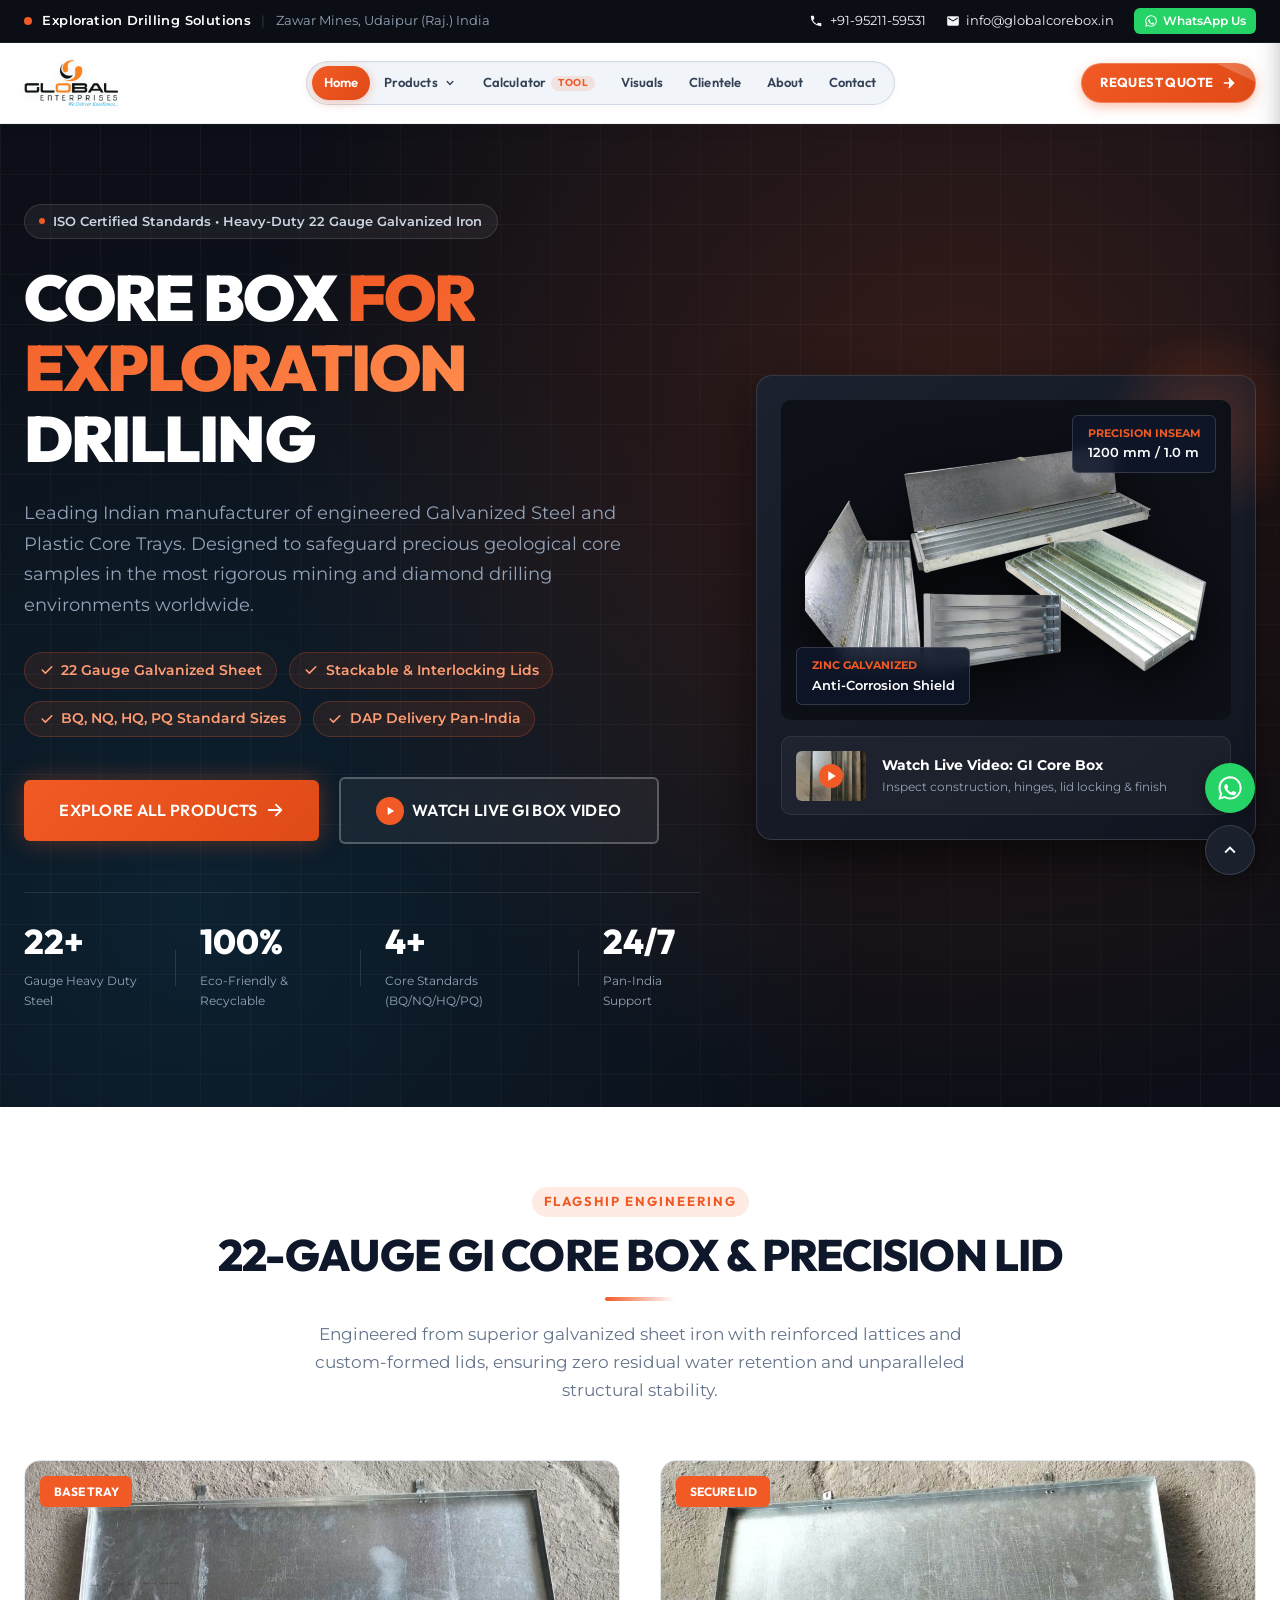
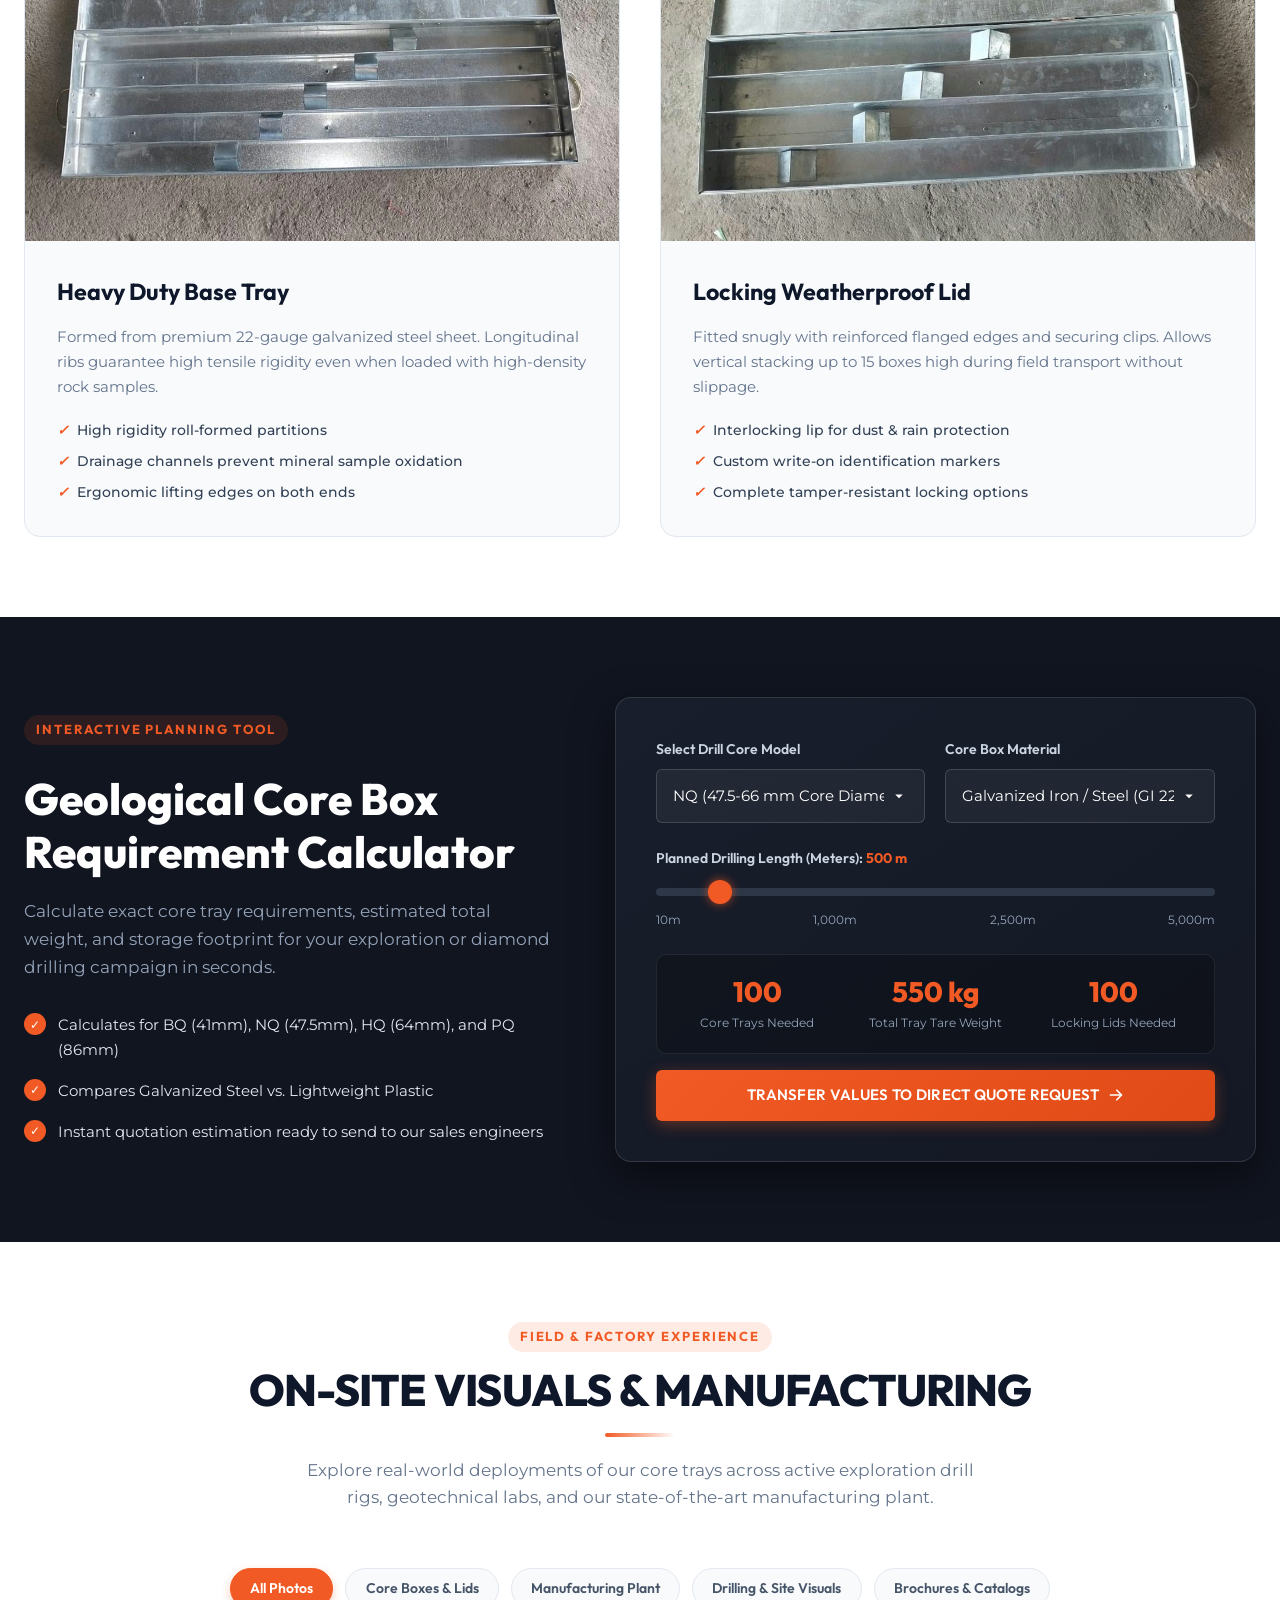
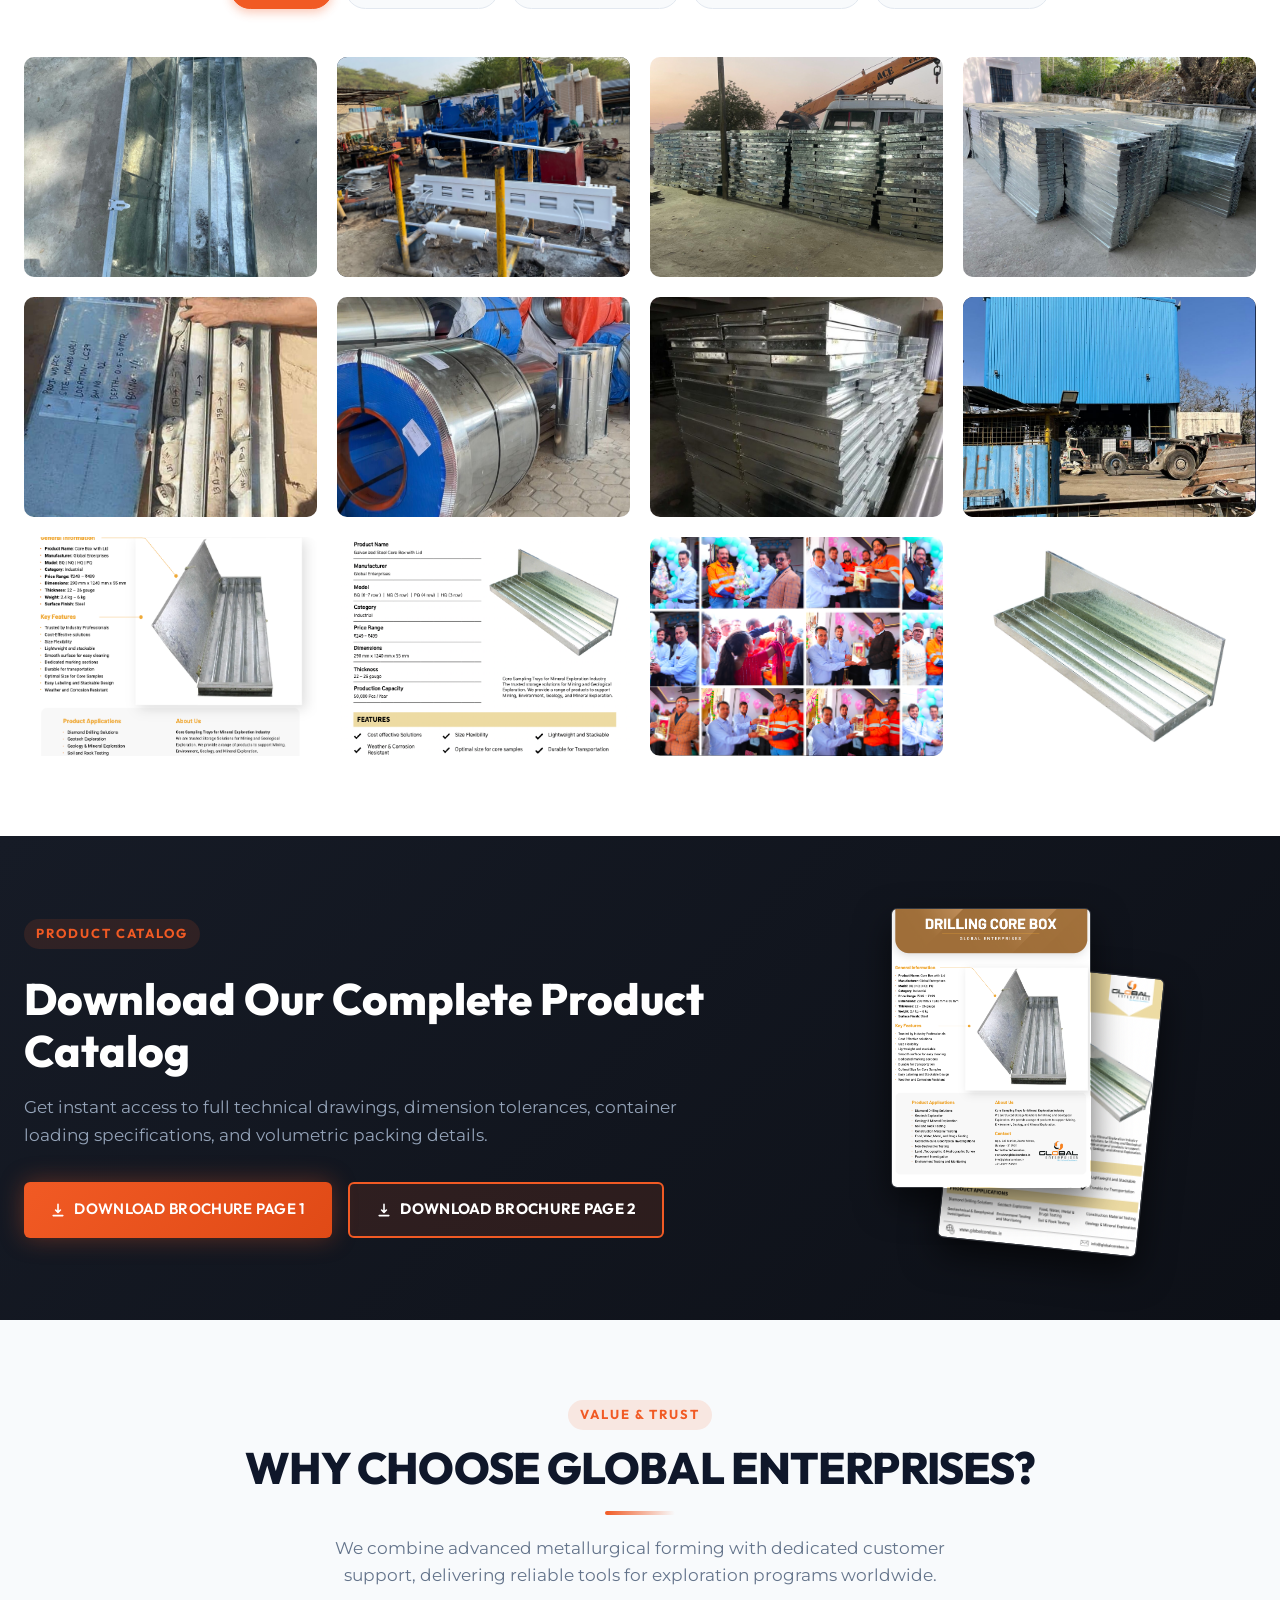
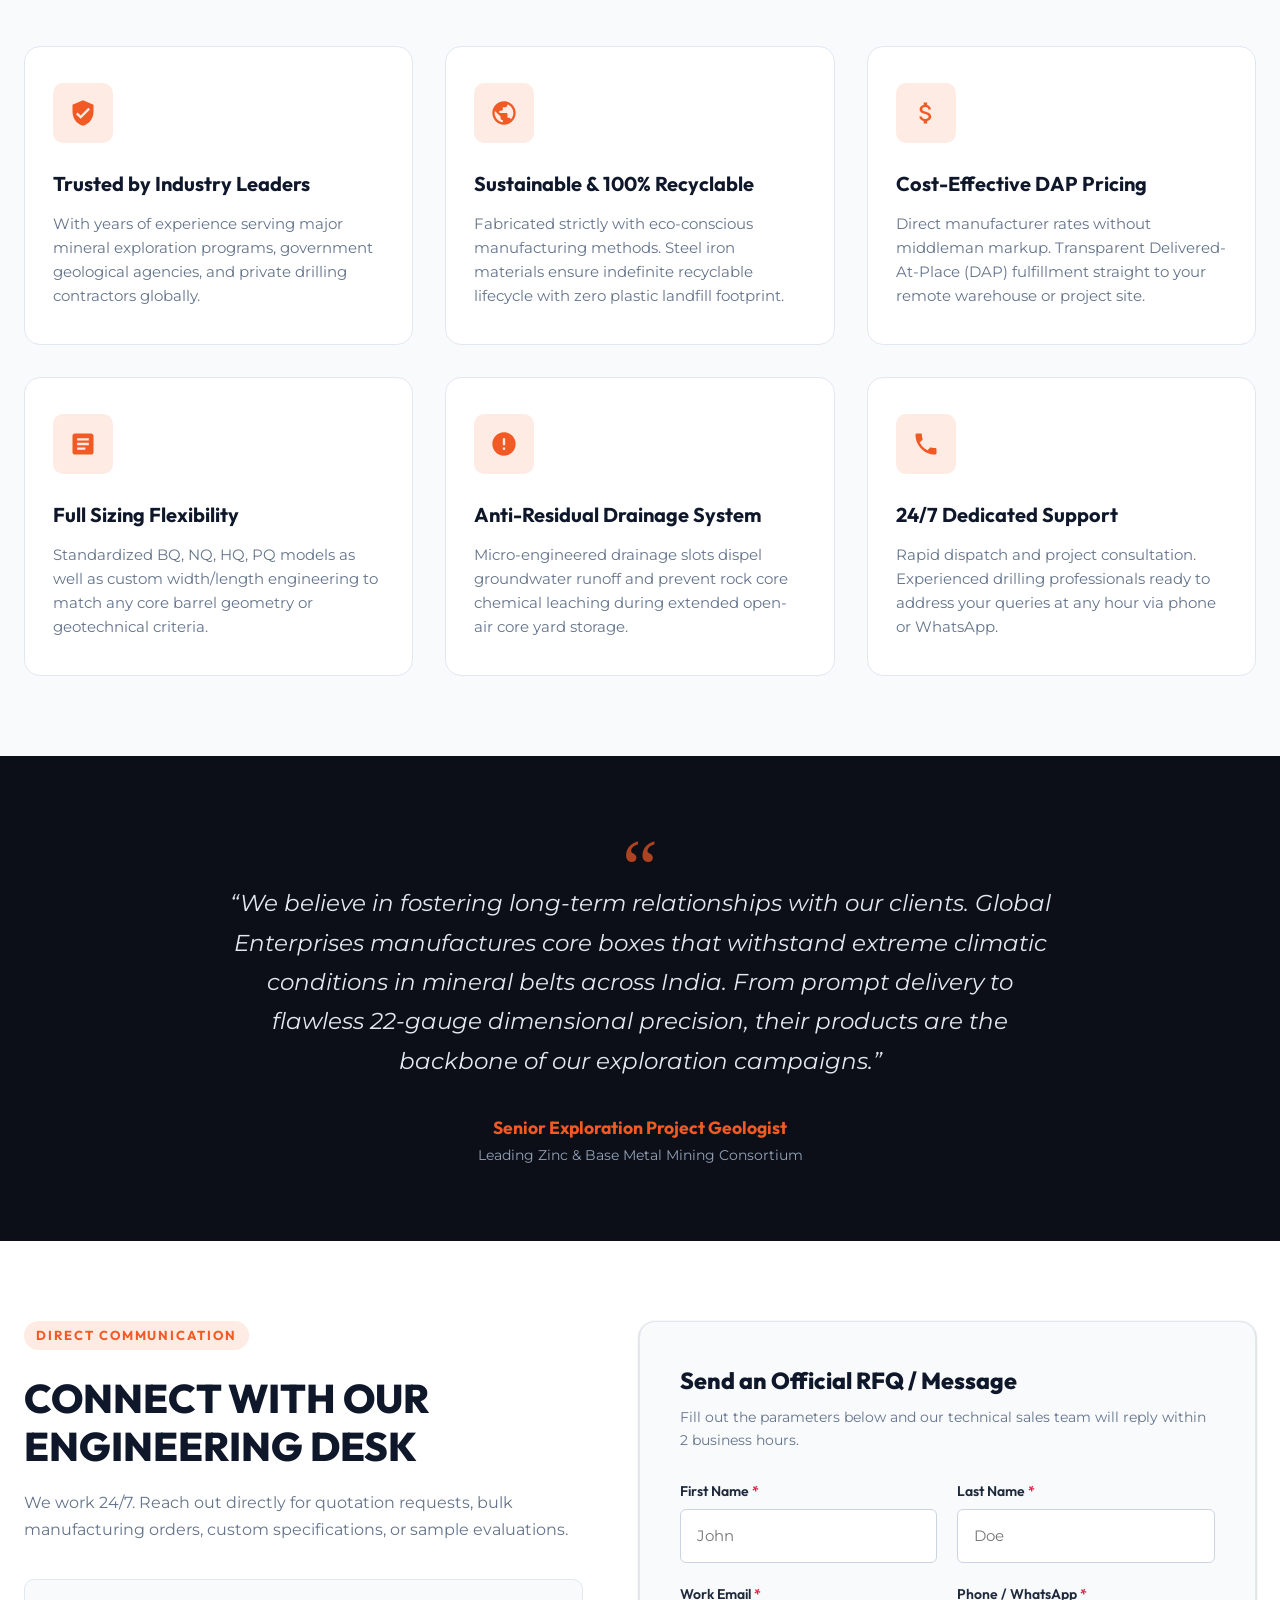
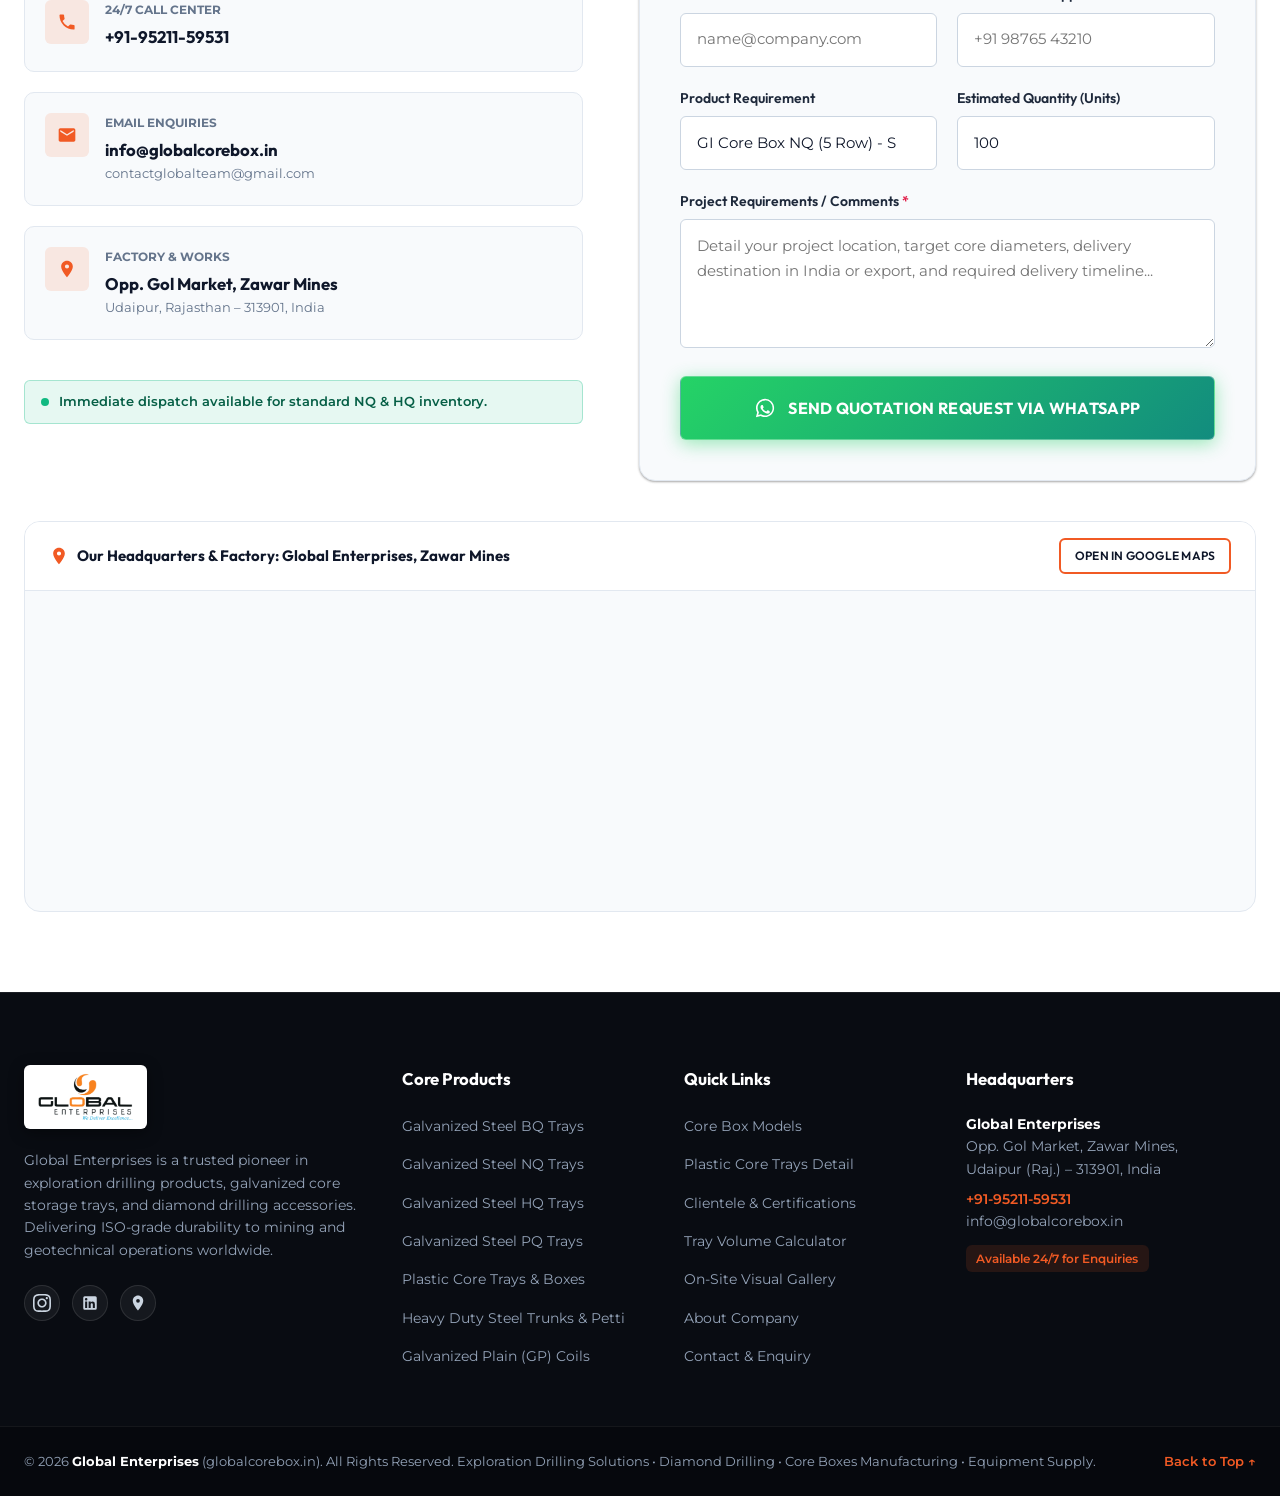
==== index.html @ 6cd2e52c "Fix bug of google map" ====
<!DOCTYPE html>
<html lang="en" class="scroll-smooth">

<head>
  <meta charset="UTF-8">
  <meta name="viewport" content="width=device-width, initial-scale=1.0">
  <title>Global Enterprises | Leading Core Box Manufacturing Company & Exploration Drilling Solutions</title>

  <!-- SEO & Open Graph Meta Tags -->
  <meta name="description"
    content="Global Enterprises is a leading manufacturer of premium Galvanized Steel (GI) and Plastic Core Boxes, Sampling Core Trays, Diamond Drilling Accessories, PEB Structures, and Mining Equipment in India.">
  <meta name="keywords"
    content="core box manufacturer, GI core box, galvanized core trays, BQ NQ HQ PQ core boxes, diamond drilling exploration, mining core storage, Zawar Mines Udaipur">
  <meta name="author" content="Global Enterprises">
  <meta name="robots" content="index, follow, max-image-preview:large">
  <link rel="canonical" href="https://globalcorebox.in/">

  <!-- Open Graph / Social Media -->
  <meta property="og:locale" content="en_US">
  <meta property="og:type" content="website">
  <meta property="og:title" content="Global Enterprises - Leading Core Box Manufacturer & Exploration Solutions">
  <meta property="og:description"
    content="High-durability Galvanized Steel & Plastic Core Trays for Geological Core Sample Storage (BQ, NQ, HQ, PQ). Delivered At Place across India.">
  <meta property="og:url" content="https://globalcorebox.in/">
  <meta property="og:site_name" content="Global Enterprises">
  <meta property="og:image" content="https://globalcorebox.in/assets/images/og-social-preview.jpg">
  <meta property="og:image:secure_url" content="https://globalcorebox.in/assets/images/og-social-preview.jpg">
  <meta property="og:image:type" content="image/jpeg">
  <meta property="og:image:width" content="1200">
  <meta property="og:image:height" content="675">
  <meta property="og:image:alt" content="Global Enterprises - Heavy-Duty Galvanized Steel & Plastic Core Trays">

  <!-- Twitter Card -->
  <meta name="twitter:card" content="summary_large_image">
  <meta name="twitter:title" content="Global Enterprises | Exploration Drilling Solutions">
  <meta name="twitter:description"
    content="Leading Core Box Manufacturing Company. 22 Gauge GI Core Boxes, stackable, durable & 100% recyclable.">
  <meta name="twitter:image" content="https://globalcorebox.in/assets/images/og-social-preview.jpg">

  <!-- Schema.org JSON-LD -->
  <script type="application/ld+json">
  {
    "@context": "https://schema.org",
    "@type": "Organization",
    "name": "Global Enterprises",
    "alternateName": "globalcorebox.in",
    "url": "https://globalcorebox.in/",
    "telephone": "+919521159531",
    "email": "info@globalcorebox.in",
    "address": {
      "@type": "PostalAddress",
      "streetAddress": "Opp. Gol Market, Zawar Mines",
      "addressLocality": "Udaipur",
      "addressRegion": "Rajasthan",
      "postalCode": "313901",
      "addressCountry": "IN"
    },
    "description": "Leading manufacturer of Galvanized Steel and Plastic Core Boxes, sampling trays, and exploration drilling accessories.",
    "sameAs": [
      "https://g.page/r/CfWULJjdffSUEAE/review",
      "https://www.instagram.com/globalcorebox/",
      "https://www.linkedin.com/company/globalcorebox/"
    ]
  }
  </script>

  <!-- Google Fonts -->
  <link rel="preconnect" href="https://fonts.googleapis.com">
  <link rel="preconnect" href="https://fonts.gstatic.com" crossorigin>
  <link
    href="https://fonts.googleapis.com/css2?family=Montserrat:wght@400;500;600;700;800;900&family=Outfit:wght@400;500;600;700;800&display=swap"
    rel="stylesheet">

  <!-- Custom Stylesheet -->
  <link rel="stylesheet" href="style.css?v=3.6">

  <link rel="icon" type="image/png" href="assets/images/cropped-cropped-12-152x76.png">
</head>

<body>

  <!-- Top Announcement Bar -->
  <div class="top-bar" id="topBar">
    <div class="container top-bar-inner">
      <div class="top-bar-left">
        <span class="badge-pulse"></span>
        <span class="top-bar-tag">Exploration Drilling Solutions</span>
        <span class="top-bar-divider">|</span>
        <span class="top-bar-text"><i class="icon-location"></i> Zawar Mines, Udaipur (Raj.) India</span>
      </div>
      <div class="top-bar-right">
        <a href="tel:+919521159531" class="top-bar-link" aria-label="Call Phone Number">
          <svg class="svg-icon" viewBox="0 0 24 24" width="14" height="14" fill="currentColor">
            <path
              d="M6.62 10.79a15.05 15.05 0 006.59 6.59l2.2-2.2a1 1 0 011.02-.24 11.72 11.72 0 003.68.59 1 1 0 011 1V20a1 1 0 01-1 1A17 17 0 013 4a1 1 0 011-1h3.5a1 1 0 011 1 11.72 11.72 0 00.59 3.68 1 1 0 01-.24 1.02l-2.23 2.09z" />
          </svg>
          +91-95211-59531
        </a>
        <a href="mailto:info@globalcorebox.in" class="top-bar-link" aria-label="Send Email">
          <svg class="svg-icon" viewBox="0 0 24 24" width="14" height="14" fill="currentColor">
            <path
              d="M20 4H4c-1.1 0-2 .9-2 2v12c0 1.1.9 2 2 2h16c1.1 0 2-.9 2-2V6c0-1.1-.9-2-2-2zm0 4l-8 5-8-5V6l8 5 8-5v2z" />
          </svg>
          info@globalcorebox.in
        </a>
        <a href="https://wa.me/919521159531?text=Hello%20Global%20Enterprises,%20I%20would%20like%20to%20inquire%20about%20your%20Core%20Boxes."
          target="_blank" rel="noopener noreferrer" class="top-bar-whatsapp">
          <svg class="svg-icon" viewBox="0 0 24 24" width="14" height="14" fill="currentColor">
            <path
              d="M12.04 2c-5.46 0-9.91 4.45-9.91 9.91 0 1.75.46 3.45 1.32 4.95L2.05 22l5.25-1.38c1.45.79 3.08 1.21 4.74 1.21 5.46 0 9.91-4.45 9.91-9.91 0-2.65-1.03-5.14-2.9-7.01A9.82 9.82 0 0012.04 2m.01 1.67c2.2 0 4.26.86 5.82 2.42a8.23 8.23 0 012.41 5.83c0 4.54-3.7 8.24-8.24 8.24-1.42 0-2.82-.37-4.06-1.07l-.29-.17-3.11.82.83-3.03-.19-.3a8.19 8.19 0 01-1.26-4.48c0-4.54 3.7-8.24 8.24-8.24m4.52 11.66c-.25-.12-1.47-.72-1.7-.81-.23-.08-.39-.12-.56.12-.17.25-.64.81-.79.97-.14.17-.29.19-.54.07-.25-.12-1.05-.39-2-1.23-.74-.66-1.24-1.47-1.39-1.72-.14-.25-.02-.38.11-.5.11-.11.25-.29.37-.43.12-.14.17-.25.25-.41.08-.17.04-.31-.02-.43-.06-.12-.56-1.35-.77-1.85-.2-.49-.41-.42-.56-.43h-.48c-.17 0-.44.06-.67.31-.23.25-.88.86-.88 2.1s.9 2.44 1.02 2.6c.12.17 1.77 2.7 4.29 3.79.6.26 1.07.41 1.44.53.6.19 1.15.16 1.58.1.48-.07 1.47-.6 1.68-1.18.21-.58.21-1.07.14-1.18-.06-.12-.23-.19-.48-.31z" />
          </svg>
          WhatsApp Us
        </a>
      </div>
    </div>
  </div>

  <!-- Primary Header & Navigation -->
  <header class="main-header" id="mainHeader">
    <div class="container header-container">
      <a href="#hero" class="brand-logo" aria-label="Global Enterprises Home">
        <img src="assets/images/cropped-cropped-12-300x151.png" alt="Global Enterprises Logo" class="brand-logo-img">
        <span class="sr-only">Global Enterprises</span>
      </a>

      <!-- Desktop Navigation Menu (Floating Capsule Pill Design) -->
      <nav class="desktop-nav" aria-label="Primary Navigation">
        <ul class="nav-list" role="menubar">
          <li class="nav-item" role="none"><a href="#hero" class="nav-link active" role="menuitem">Home</a></li>
          <li class="nav-item has-dropdown" role="none">
            <a href="gi-core-boxes" class="nav-link dropdown-toggle" role="menuitem" aria-haspopup="true"
              aria-expanded="false">
              <span>Products</span>
              <svg class="dropdown-chevron" viewBox="0 0 20 20" width="14" height="14" fill="currentColor">
                <path fill-rule="evenodd"
                  d="M5.293 7.293a1 1 0 011.414 0L10 10.586l3.293-3.293a1 1 0 111.414 1.414l-4 4a1 1 0 01-1.414 0l-4-4a1 1 0 010-1.414z"
                  clip-rule="evenodd" />
              </svg>
            </a>
            <div class="nav-dropdown-menu" role="menu">
              <div class="dropdown-inner-grid">
                <!-- GI Core Box Item -->
                <a href="gi-core-boxes" class="dropdown-product-card" role="menuitem">
                  <div class="dp-card-img">
                    <img src="assets/images/progi.jpeg" alt="GI Core Box - Industrial Galvanized Steel Core Tray"
                      onerror="this.onerror=null;this.src='assets/images/core-box-22-gauge.jpeg';">
                  </div>
                  <div class="dp-card-content">
                    <span class="dp-tag">Galvanized Steel</span>
                    <h4 class="dp-title">GI Core Box</h4>
                    <p class="dp-desc">Heavy-duty BQ, NQ, HQ, PQ corrugated core trays with superior corrosion
                      protection.</p>
                    <span class="dp-link-text">Explore All GI Models &rarr;</span>
                  </div>
                </a>

                <!-- Plastic Core Tray Item -->
                <a href="plastic-core-boxes" class="dropdown-product-card" role="menuitem">
                  <div class="dp-card-img">
                    <img src="assets/images/proplastic.jpeg" alt="Plastic Core Tray - Exploration Drilling Core Placement">
                  </div>
                  <div class="dp-card-content">
                    <span class="dp-tag tag-polymer">Virgin Plastic</span>
                    <h4 class="dp-title">Plastic Core Tray</h4>
                    <p class="dp-desc">Lightweight UV-stabilized copolymer trays for chemical resistance and easy
                      transport.</p>
                    <span class="dp-link-text">Explore All Plastic Models &rarr;</span>
                  </div>
                </a>

                <!-- Trunks & Industrial Storage Item -->
                <a href="trunks" class="dropdown-product-card" role="menuitem">
                  <div class="dp-card-img">
                    <img src="assets/images/steel-trunk.jpg?v=4.0" alt="Heavy Duty Steel Trunks, Metal Petti &amp; Storage Drums">
                  </div>
                  <div class="dp-card-content">
                    <span class="dp-tag tag-storage">Storage Solutions</span>
                    <h4 class="dp-title">Steel Trunks &amp; Petti</h4>
                    <p class="dp-desc">Industrial heavy-duty steel trunks, traditional metal petti &amp; storage drums / kothi.</p>
                    <span class="dp-link-text">Explore All Storage &rarr;</span>
                  </div>
                </a>
              </div>
            </div>
          </li>

          <li class="nav-item" role="none">
            <a href="#calculator" class="nav-link" role="menuitem">
              <span>Calculator</span>
              <span class="nav-pill-badge">Tool</span>
            </a>
          </li>
          <li class="nav-item" role="none"><a href="#visuals" class="nav-link" role="menuitem">Visuals</a></li>
          <li class="nav-item" role="none"><a href="clientele" class="nav-link" role="menuitem">Clientele</a></li>
          <li class="nav-item" role="none"><a href="#about" class="nav-link" role="menuitem">About</a></li>
          <li class="nav-item" role="none"><a href="#contact" class="nav-link" role="menuitem">Contact</a></li>
        </ul>
      </nav>

      <!-- Action Buttons -->
      <div class="header-actions">
        <a href="#contact" class="header-quote-btn" aria-label="Request a formal quotation">
          <span>Request Quote</span>
          <svg class="btn-arrow" viewBox="0 0 24 24" width="16" height="16" fill="currentColor">
            <path d="M5 12h14M12 5l7 7-7 7" stroke="currentColor" stroke-width="2" stroke-linecap="round"
              stroke-linejoin="round" />
          </svg>
        </a>

        <button class="mobile-toggle" id="mobileToggle" aria-label="Toggle Mobile Menu" aria-expanded="false">
          <span class="bar bar-1"></span>
          <span class="bar bar-2"></span>
          <span class="bar bar-3"></span>
        </button>
      </div>
    </div>
  </header>

  <!-- Mobile Navigation Drawer -->
  <div class="mobile-drawer" id="mobileDrawer">
    <div class="drawer-header">
      <div class="drawer-brand">
        <img src="assets/images/cropped-cropped-12-300x151.png" alt="Global Enterprises Logo" class="drawer-logo-img">
      </div>
      <button class="drawer-close" id="drawerClose" aria-label="Close menu">&times;</button>
    </div>
    <ul class="mobile-nav-list">
      <li><a href="#hero" class="mobile-nav-link">Home</a></li>
      <li class="mobile-nav-group">
        <div class="mobile-nav-subhead">Core Products &amp; Storage</div>
        <a href="gi-core-boxes" class="mobile-nav-link sub-link">
          <span class="sub-dot"></span> GI Core Boxes (All Models)
        </a>
        <a href="plastic-core-boxes" class="mobile-nav-link sub-link">
          <span class="sub-dot"></span> Plastic Core Trays
        </a>
        <a href="trunks" class="mobile-nav-link sub-link">
          <span class="sub-dot"></span> Steel Trunks, Petti &amp; Drums
        </a>
      </li>
      <li><a href="#calculator" class="mobile-nav-link">Core Box Calculator</a></li>
      <li><a href="#visuals" class="mobile-nav-link">On-Site Visuals</a></li>
      <li><a href="clientele" class="mobile-nav-link">Clientele &amp; Certifications</a></li>
      <li><a href="#about" class="mobile-nav-link">About Company</a></li>
      <li><a href="#contact" class="mobile-nav-link">Contact &amp; Enquiry</a></li>
    </ul>
    <div class="drawer-footer">
      <a href="tel:+919521159531" class="btn btn-secondary btn-full mb-2">
        <svg viewBox="0 0 24 24" width="16" height="16" fill="currentColor">
          <path
            d="M6.62 10.79a15.05 15.05 0 006.59 6.59l2.2-2.2a1 1 0 011.02-.24 11.72 11.72 0 003.68.59 1 1 0 011 1V20a1 1 0 01-1 1A17 17 0 013 4a1 1 0 011-1h3.5a1 1 0 011 1 11.72 11.72 0 00.59 3.68 1 1 0 01-.24 1.02l-2.23 2.09z" />
        </svg>
        Call
      </a>
      <a href="#contact" class="btn btn-primary btn-full">Get Direct Quote</a>
    </div>
  </div>
  <div class="mobile-overlay" id="mobileOverlay"></div>

  <!-- Main Hero Section -->
  <section class="hero-section" id="hero">
    <div class="hero-bg-overlay"></div>
    <div class="hero-grid-pattern"></div>
    <div class="container hero-container">
      <div class="hero-content">
        <div class="hero-badge">
          <span class="badge-dot"></span>
          <span>ISO Certified Standards &bull; Heavy-Duty 22 Gauge Galvanized Iron</span>
        </div>
        <h1 class="hero-title">
          CORE BOX <span class="gradient-text">FOR EXPLORATION</span> DRILLING
        </h1>
        <p class="hero-subtitle">
          Leading Indian manufacturer of engineered Galvanized Steel and Plastic Core Trays. Designed to safeguard
          precious geological core samples in the most rigorous mining and diamond drilling environments worldwide.
        </p>

        <!-- Key Feature Badges -->
        <div class="hero-features-list">
          <div class="feature-chip">
            <svg viewBox="0 0 20 20" width="16" height="16" fill="currentColor">
              <path fill-rule="evenodd"
                d="M16.707 5.293a1 1 0 010 1.414l-8 8a1 1 0 01-1.414 0l-4-4a1 1 0 011.414-1.414L8 12.586l7.293-7.293a1 1 0 011.414 0z"
                clip-rule="evenodd" />
            </svg>
            22 Gauge Galvanized Sheet
          </div>
          <div class="feature-chip">
            <svg viewBox="0 0 20 20" width="16" height="16" fill="currentColor">
              <path fill-rule="evenodd"
                d="M16.707 5.293a1 1 0 010 1.414l-8 8a1 1 0 01-1.414 0l-4-4a1 1 0 011.414-1.414L8 12.586l7.293-7.293a1 1 0 011.414 0z"
                clip-rule="evenodd" />
            </svg>
            Stackable &amp; Interlocking Lids
          </div>
          <div class="feature-chip">
            <svg viewBox="0 0 20 20" width="16" height="16" fill="currentColor">
              <path fill-rule="evenodd"
                d="M16.707 5.293a1 1 0 010 1.414l-8 8a1 1 0 01-1.414 0l-4-4a1 1 0 011.414-1.414L8 12.586l7.293-7.293a1 1 0 011.414 0z"
                clip-rule="evenodd" />
            </svg>
            BQ, NQ, HQ, PQ Standard Sizes
          </div>
          <div class="feature-chip">
            <svg viewBox="0 0 20 20" width="16" height="16" fill="currentColor">
              <path fill-rule="evenodd"
                d="M16.707 5.293a1 1 0 010 1.414l-8 8a1 1 0 01-1.414 0l-4-4a1 1 0 011.414-1.414L8 12.586l7.293-7.293a1 1 0 011.414 0z"
                clip-rule="evenodd" />
            </svg>
            DAP Delivery Pan-India
          </div>
        </div>

        <div class="hero-cta-group">
          <a href="gi-core-boxes" class="btn btn-primary btn-lg btn-glow">
            <span>Explore All Products</span>
            <svg viewBox="0 0 20 20" width="18" height="18" fill="currentColor">
              <path fill-rule="evenodd"
                d="M10.293 3.293a1 1 0 011.414 0l6 6a1 1 0 010 1.414l-6 6a1 1 0 01-1.414-1.414L14.586 11H3a1 1 0 110-2h11.586l-4.293-4.293a1 1 0 010-1.414z"
                clip-rule="evenodd" />
            </svg>
          </a>
          <button type="button" class="btn btn-outline btn-lg" id="openVideoBtn"
            aria-label="Watch Live Video Demonstration">
            <span class="play-circle">
              <svg viewBox="0 0 24 24" width="14" height="14" fill="currentColor">
                <path d="M8 5v14l11-7z" />
              </svg>
            </span>
            <span>Watch Live GI Box Video</span>
          </button>
        </div>

        <!-- Metric Numbers -->
        <div class="hero-stats">
          <div class="stat-item">
            <span class="stat-number">22+</span>
            <span class="stat-label">Gauge Heavy Duty Steel</span>
          </div>
          <div class="stat-divider"></div>
          <div class="stat-item">
            <span class="stat-number">100%</span>
            <span class="stat-label">Eco-Friendly &amp; Recyclable</span>
          </div>
          <div class="stat-divider"></div>
          <div class="stat-item">
            <span class="stat-number">4+</span>
            <span class="stat-label">Core Standards (BQ/NQ/HQ/PQ)</span>
          </div>
          <div class="stat-divider"></div>
          <div class="stat-item">
            <span class="stat-number">24/7</span>
            <span class="stat-label">Pan-India Support</span>
          </div>
        </div>
      </div>

      <!-- Hero Interactive Media Card -->
      <div class="hero-visual">
        <div class="hero-visual-card">
          <div class="card-glow"></div>
          <div class="hero-image-wrapper">
            <img src="assets/images/Product3-removebg.png" alt="Global Enterprises Galvanized Core Trays Showcase"
              class="hero-main-img"
              onerror="this.onerror=null;this.src='assets/images/Galvanized-Steel-Core-Trays-for-Durability-Safety-Easy-Handling-1.webp';">
            <div class="floating-spec-badge top-right">
              <span class="spec-label">Precision Inseam</span>
              <span class="spec-value">1200 mm / 1.0 m</span>
            </div>
            <div class="floating-spec-badge bottom-left">
              <span class="spec-label">Zinc Galvanized</span>
              <span class="spec-value">Anti-Corrosion Shield</span>
            </div>
          </div>

          <!-- Video Play Strip -->
          <div class="hero-video-banner" id="videoBannerTrigger">
            <div class="video-preview-thumb">
              <img src="assets/images/core-box-22-gauge.jpeg" alt="GI Core Box Live Demo">
              <div class="pulse-play-btn">
                <svg viewBox="0 0 24 24" width="16" height="16" fill="currentColor">
                  <path d="M8 5v14l11-7z" />
                </svg>
              </div>
            </div>
            <div class="video-preview-text">
              <strong>Watch Live Video: GI Core Box</strong>
              <span>Inspect construction, hinges, lid locking &amp; finish</span>
            </div>
          </div>
        </div>
      </div>
    </div>
  </section>

  <!-- Highlight Showcase: 22 Gauge GI Core Box With Lid -->
  <section class="section-showcase">
    <div class="container">
      <div class="section-header text-center">
        <span class="section-tag">Flagship Engineering</span>
        <h2 class="section-title">22-GAUGE GI CORE BOX &amp; PRECISION LID</h2>
        <div class="section-bar"></div>
        <p class="section-desc">
          Engineered from superior galvanized sheet iron with reinforced lattices and custom-formed lids, ensuring zero
          residual water retention and unparalleled structural stability.
        </p>
      </div>

      <div class="showcase-dual-grid">
        <div class="showcase-card">
          <div class="showcase-card-badge">Base Tray</div>
          <div class="showcase-img-wrap">
            <img src="assets/images/heavy-duty-base-tray.jpg" alt="GI Core Box 22 Gauge Base Tray"
              class="lightbox-trigger" data-title="22 Gauge GI Core Box Base Tray">
          </div>
          <div class="showcase-card-body">
            <h3>Heavy Duty Base Tray</h3>
            <p>Formed from premium 22-gauge galvanized steel sheet. Longitudinal ribs guarantee high tensile rigidity
              even when loaded with high-density rock samples.</p>
            <ul class="spec-bullet-list">
              <li><i class="icon-check"></i> High rigidity roll-formed partitions</li>
              <li><i class="icon-check"></i> Drainage channels prevent mineral sample oxidation</li>
              <li><i class="icon-check"></i> Ergonomic lifting edges on both ends</li>
            </ul>
          </div>
        </div>

        <div class="showcase-card">
          <div class="showcase-card-badge">Secure Lid</div>
          <div class="showcase-img-wrap">
            <img src="assets/images/locking-weatherproof-lid.jpg" alt="GI Core Box 22 Gauge Precision Lid"
              class="lightbox-trigger" data-title="22 Gauge GI Core Box Precision Lid">
          </div>
          <div class="showcase-card-body">
            <h3>Locking Weatherproof Lid</h3>
            <p>Fitted snugly with reinforced flanged edges and securing clips. Allows vertical stacking up to 15 boxes
              high during field transport without slippage.</p>
            <ul class="spec-bullet-list">
              <li><i class="icon-check"></i> Interlocking lip for dust &amp; rain protection</li>
              <li><i class="icon-check"></i> Custom write-on identification markers</li>
              <li><i class="icon-check"></i> Complete tamper-resistant locking options</li>
            </ul>
          </div>
        </div>
      </div>
    </div>
  </section>

  <!-- Interactive Core Box Tray Calculator Section -->
  <section class="section-calculator" id="calculator">
    <div class="container">
      <div class="calculator-wrapper">
        <div class="calc-info">
          <span class="section-tag">Interactive Planning Tool</span>
          <h2 class="calc-title">Geological Core Box Requirement Calculator</h2>
          <p class="calc-desc">
            Calculate exact core tray requirements, estimated total weight, and storage footprint for your exploration
            or diamond drilling campaign in seconds.
          </p>

          <div class="calc-features">
            <div class="calc-feat">
              <span class="feat-icon">&#10003;</span>
              <span>Calculates for BQ (41mm), NQ (47.5mm), HQ (64mm), and PQ (86mm)</span>
            </div>
            <div class="calc-feat">
              <span class="feat-icon">&#10003;</span>
              <span>Compares Galvanized Steel vs. Lightweight Plastic</span>
            </div>
            <div class="calc-feat">
              <span class="feat-icon">&#10003;</span>
              <span>Instant quotation estimation ready to send to our sales engineers</span>
            </div>
          </div>
        </div>

        <div class="calc-card">
          <form id="trayCalculatorForm" class="calc-form">
            <div class="form-row">
              <div class="form-group">
                <label for="drillModelSelect">Select Drill Core Model</label>
                <select id="drillModelSelect" class="form-control">
                  <option value="BQ" data-capacity="7" data-slot="41" data-weight="5.5" data-plastic-weight="2.4"
                    data-price="249">BQ (41 mm Core Diameter - 7 Rows / 7m)</option>
                  <option value="NQ" data-capacity="5" data-slot="55" data-weight="5.5" data-plastic-weight="2.4"
                    data-price="249" selected>NQ (47.5-66 mm Core Diameter - 5 Rows / 5m)</option>
                  <option value="HQ" data-capacity="4" data-slot="65" data-weight="6.0" data-plastic-weight="2.6"
                    data-price="249">HQ (64-86 mm Core Diameter - 4 Rows / 4m)</option>
                  <option value="PQ" data-capacity="3" data-slot="92" data-weight="6.2" data-plastic-weight="2.8"
                    data-price="249">PQ (86 mm Core Diameter - 3 Rows / 3m)</option>
                </select>
              </div>

              <div class="form-group">
                <label for="trayMaterialSelect">Core Box Material</label>
                <select id="trayMaterialSelect" class="form-control">
                  <option value="metal" selected>Galvanized Iron / Steel (GI 22-Gauge)</option>
                  <option value="plastic">Heavy Duty Plastic (UV Stabilized)</option>
                </select>
              </div>
            </div>

            <div class="form-group">
              <label for="metersDrilledInput">Planned Drilling Length (Meters): <span id="metersValueDisplay"
                  class="text-orange font-bold">500 m</span></label>
              <input type="range" id="metersDrilledInput" class="range-slider" min="10" max="5000" step="10"
                value="500">
              <div class="slider-ticks">
                <span>10m</span>
                <span>1,000m</span>
                <span>2,500m</span>
                <span>5,000m</span>
              </div>
            </div>

            <!-- Output Metric Cards -->
            <div class="calc-results-grid">
              <div class="result-box">
                <span class="result-number" id="calcTraysCount">100</span>
                <span class="result-label">Core Trays Needed</span>
              </div>
              <div class="result-box">
                <span class="result-number" id="calcTotalWeight">550 kg</span>
                <span class="result-label">Total Tray Tare Weight</span>
              </div>
              <div class="result-box">
                <span class="result-number" id="calcLidsCount">100</span>
                <span class="result-label">Locking Lids Needed</span>
              </div>
            </div>

            <button type="button" class="btn btn-primary btn-full mt-3" id="applyCalcToQuoteBtn">
              <span>Transfer Values to Direct Quote Request</span>
              <svg viewBox="0 0 20 20" width="16" height="16" fill="currentColor">
                <path
                  d="M10.293 3.293a1 1 0 011.414 0l6 6a1 1 0 010 1.414l-6 6a1 1 0 01-1.414-1.414L14.586 11H3a1 1 0 110-2h11.586l-4.293-4.293a1 1 0 010-1.414z" />
              </svg>
            </button>
          </form>
        </div>
      </div>
    </div>
  </section>

  <!-- Core Products & Interactive Gallery Sliders -->

  <!-- On-Site Visuals & Manufacturing Gallery -->
  <section class="section-gallery" id="visuals">
    <div class="container">
      <div class="section-header text-center">
        <span class="section-tag">Field &amp; Factory Experience</span>
        <h2 class="section-title">ON-SITE VISUALS &amp; MANUFACTURING</h2>
        <div class="section-bar"></div>
        <p class="section-desc">
          Explore real-world deployments of our core trays across active exploration drill rigs, geotechnical labs, and
          our state-of-the-art manufacturing plant.
        </p>
      </div>

      <!-- Gallery Filter Chips -->
      <div class="gallery-filters">
        <button class="filter-chip active" data-filter="all">All Photos</button>
        <button class="filter-chip" data-filter="corebox">Core Boxes &amp; Lids</button>
        <button class="filter-chip" data-filter="factory">Manufacturing Plant</button>
        <button class="filter-chip" data-filter="site">Drilling &amp; Site Visuals</button>
        <button class="filter-chip" data-filter="catalog">Brochures &amp; Catalogs</button>
      </div>

      <div class="masonry-gallery" id="masonryGallery">
        <!-- Corebox 1 -->
        <div class="gallery-card" data-category="corebox">
          <img src="assets/images/WhatsApp-Image-2024-10-25-at-3.56.20-PM-scaled.jpeg" alt="Core Box with Lid #1"
            class="lightbox-trigger" data-title="Core Box With Flanged Lid System">
          <div class="gallery-overlay">
            <span class="gallery-category">Core Box Model</span>
            <h4>Core Box with Precision Lid</h4>
            <span class="zoom-icon">&#128269; View Fullscreen</span>
          </div>
        </div>

        <!-- Site 1 -->
        <div class="gallery-card" data-category="site">
          <img src="assets/images/Picture1.png" alt="On-site Drilling Visual 1" class="lightbox-trigger"
            data-title="Active Diamond Drilling Site - Core Tray Inspection">
          <div class="gallery-overlay">
            <span class="gallery-category">Field Exploration</span>
            <h4>Core Tray Inspection at Drill Site</h4>
            <span class="zoom-icon">&#128269; View Fullscreen</span>
          </div>
        </div>

        <!-- Factory 1 -->
        <div class="gallery-card" data-category="factory">
          <img src="assets/images/IMG_6403_2-scaled.jpg" alt="Core Box Production Facility" class="lightbox-trigger"
            data-title="Factory Floor Assembly Line for GI Core Boxes">
          <div class="gallery-overlay">
            <span class="gallery-category">Factory Floor</span>
            <h4>Mass Production Facility</h4>
            <span class="zoom-icon">&#128269; View Fullscreen</span>
          </div>
        </div>

        <!-- Corebox 2 -->
        <div class="gallery-card" data-category="corebox">
          <img src="assets/images/WhatsApp-Image-2024-10-25-at-3.56.12-PM-scaled.jpeg"
            alt="Stacked Galvanized Core Boxes" class="lightbox-trigger"
            data-title="Stacked Core Trays for Safe Field Transport">
          <div class="gallery-overlay">
            <span class="gallery-category">Storage &amp; Logistics</span>
            <h4>Secure Interlocked Stacking</h4>
            <span class="zoom-icon">&#128269; View Fullscreen</span>
          </div>
        </div>

        <!-- Site 2 -->
        <div class="gallery-card" data-category="site">
          <img src="assets/images/IMG_8720.jpg" alt="Sampling Core Box in Field" class="lightbox-trigger"
            data-title="Geological Rock Core Samples in GI Trays">
          <div class="gallery-overlay">
            <span class="gallery-category">Geology Sampling</span>
            <h4>Lithological Logging in GI Boxes</h4>
            <span class="zoom-icon">&#128269; View Fullscreen</span>
          </div>
        </div>

        <!-- Factory 2 -->
        <div class="gallery-card" data-category="factory">
          <img src="assets/images/IMG_6313.jpg" alt="GP Coils & Heavy Raw Materials" class="lightbox-trigger"
            data-title="Prime Grade Galvanized Coils Ready for Press Stamping">
          <div class="gallery-overlay">
            <span class="gallery-category">Raw Materials</span>
            <h4>Certified Heavy GP Coils</h4>
            <span class="zoom-icon">&#128269; View Fullscreen</span>
          </div>
        </div>

        <!-- Corebox 3 -->
        <div class="gallery-card" data-category="corebox">
          <img src="assets/images/Galvanized-Steel-Metal-Drilling-Core-Box.jpg"
            alt="Galvanized Steel Metal Drilling Core Box" class="lightbox-trigger"
            data-title="Engineered Metal Drilling Core Box">
          <div class="gallery-overlay">
            <span class="gallery-category">Product Details</span>
            <h4>Galvanized Steel Core Tray</h4>
            <span class="zoom-icon">&#128269; View Fullscreen</span>
          </div>
        </div>

        <!-- Site 3 -->
        <div class="gallery-card" data-category="site">
          <img src="assets/images/Picture10.png" alt="Geologists at Core Logging Yard" class="lightbox-trigger"
            data-title="Exploration Core Storage Yard">
          <div class="gallery-overlay">
            <span class="gallery-category">Field Storage</span>
            <h4>Remote Core Storage Yard</h4>
            <span class="zoom-icon">&#128269; View Fullscreen</span>
          </div>
        </div>

        <!-- Catalog 1 -->
        <div class="gallery-card" data-category="catalog">
          <img src="assets/images/mini-catalog-1-2.png" alt="Mini Product Catalog Page 1" class="lightbox-trigger"
            data-title="Official Global Enterprises Brochure - Page 1">
          <div class="gallery-overlay">
            <span class="gallery-category">Digital Catalog</span>
            <h4>Brochure Overview - Page 1</h4>
            <span class="zoom-icon">&#128269; View Fullscreen</span>
          </div>
        </div>

        <!-- Catalog 2 -->
        <div class="gallery-card" data-category="catalog">
          <img src="assets/images/mini-catalog-2.png" alt="Mini Product Catalog Page 2" class="lightbox-trigger"
            data-title="Official Global Enterprises Brochure - Page 2">
          <div class="gallery-overlay">
            <span class="gallery-category">Digital Catalog</span>
            <h4>Brochure Overview - Page 2</h4>
            <span class="zoom-icon">&#128269; View Fullscreen</span>
          </div>
        </div>

        <!-- Inauguration Ceremony -->
        <div class="gallery-card" data-category="factory">
          <img src="assets/images/Screenshot-2024-09-29-at-7.17.06-PM-1.png"
            alt="Grand Inauguration Global Group of Industries" class="lightbox-trigger"
            data-title="Grand Inauguration of Global Enterprises Facility">
          <div class="gallery-overlay">
            <span class="gallery-category">Milestones</span>
            <h4>Grand Inauguration Ceremony</h4>
            <span class="zoom-icon">&#128269; View Fullscreen</span>
          </div>
        </div>

        <!-- Corebox Render 4 -->
        <div class="gallery-card" data-category="corebox">
          <img src="assets/images/Galvanised-Steel-Core-Boxes.webp" alt="Galvanised Steel Core Boxes"
            class="lightbox-trigger" data-title="Galvanised Steel Core Boxes Render Showcase">
          <div class="gallery-overlay">
            <span class="gallery-category">3D Render</span>
            <h4>Precision Core Box Model</h4>
            <span class="zoom-icon">&#128269; View Fullscreen</span>
          </div>
        </div>
      </div>
    </div>
  </section>

  <!-- Digital Catalog / Brochure Download Banner -->
  <section class="section-brochure">
    <div class="container brochure-container">
      <div class="brochure-text">
        <span class="section-tag">Product Catalog</span>
        <h2>Download Our Complete Product Catalog</h2>
        <p>Get instant access to full technical drawings, dimension tolerances, container loading specifications, and
          volumetric packing details.</p>
        <div class="brochure-buttons">
          <a href="assets/images/mini-catalog-1-2.png" download class="btn btn-primary btn-glow" target="_blank"
            rel="noopener noreferrer">
            <svg viewBox="0 0 20 20" width="16" height="16" fill="currentColor">
              <path fill-rule="evenodd"
                d="M3 17a1 1 0 011-1h12a1 1 0 110 2H4a1 1 0 01-1-1zm3.293-7.707a1 1 0 011.414 0L9 10.586V3a1 1 0 112 0v7.586l1.293-1.293a1 1 0 111.414 1.414l-3 3a1 1 0 01-1.414 0l-3-3a1 1 0 010-1.414z"
                clip-rule="evenodd" />
            </svg>
            Download Brochure Page 1
          </a>
          <a href="assets/images/mini-catalog-2.png" download class="btn btn-outline brochure-btn-outline"
            target="_blank" rel="noopener noreferrer"
            style="color: #ffffff !important; border-color: #f15a24 !important; background-color: rgba(241, 90, 36, 0.12) !important;">
            <svg viewBox="0 0 20 20" width="16" height="16" fill="currentColor">
              <path fill-rule="evenodd"
                d="M3 17a1 1 0 011-1h12a1 1 0 110 2H4a1 1 0 01-1-1zm3.293-7.707a1 1 0 011.414 0L9 10.586V3a1 1 0 112 0v7.586l1.293-1.293a1 1 0 111.414 1.414l-3 3a1 1 0 01-1.414 0l-3-3a1 1 0 010-1.414z"
                clip-rule="evenodd" />
            </svg>
            Download Brochure Page 2
          </a>
        </div>
      </div>
      <div class="brochure-preview">
        <div class="brochure-mockup-stack">
          <img src="assets/images/mini-catalog-1-2.png" alt="Brochure Page 1"
            class="mockup-img page-1 lightbox-trigger">
          <img src="assets/images/mini-catalog-2.png" alt="Brochure Page 2" class="mockup-img page-2 lightbox-trigger">
        </div>
      </div>
    </div>
  </section>

  <!-- Why Choose Us Section -->
  <section class="section-why-us" id="about">
    <div class="container">
      <div class="section-header text-center">
        <span class="section-tag">Value &amp; Trust</span>
        <h2 class="section-title">WHY CHOOSE GLOBAL ENTERPRISES?</h2>
        <div class="section-bar"></div>
        <p class="section-desc">
          We combine advanced metallurgical forming with dedicated customer support, delivering reliable tools for
          exploration programs worldwide.
        </p>
      </div>

      <div class="why-grid">
        <div class="why-card">
          <div class="why-icon-box">
            <svg viewBox="0 0 24 24" width="28" height="28" fill="currentColor">
              <path
                d="M12 1L3 5v6c0 5.55 3.84 10.74 9 12 5.16-1.26 9-6.45 9-12V5l-9-4zm-2 16l-4-4 1.41-1.41L10 14.17l6.59-6.59L18 9l-8 8z" />
            </svg>
          </div>
          <h3>Trusted by Industry Leaders</h3>
          <p>With years of experience serving major mineral exploration programs, government geological agencies, and
            private drilling contractors globally.</p>
        </div>

        <div class="why-card">
          <div class="why-icon-box">
            <svg viewBox="0 0 24 24" width="28" height="28" fill="currentColor">
              <path
                d="M12 2C6.48 2 2 6.48 2 12s4.48 10 10 10 10-4.48 10-10S17.52 2 12 2zm-1 17.93c-3.95-.49-7-3.85-7-7.93 0-.62.08-1.21.21-1.79L9 15v1c0 1.1.9 2 2 2v1.93zm6.9-2.54c-.26-.81-1-1.39-1.9-1.39h-1v-3c0-.55-.45-1-1-1H8v-2h2c.55 0 1-.45 1-1V7h2c1.1 0 2-.9 2-2v-.41c2.93 1.19 5 4.06 5 7.41 0 2.08-.8 3.97-2.1 5.39z" />
            </svg>
          </div>
          <h3>Sustainable &amp; 100% Recyclable</h3>
          <p>Fabricated strictly with eco-conscious manufacturing methods. Steel iron materials ensure indefinite
            recyclable lifecycle with zero plastic landfill footprint.</p>
        </div>

        <div class="why-card">
          <div class="why-icon-box">
            <svg viewBox="0 0 24 24" width="28" height="28" fill="currentColor">
              <path
                d="M11.8 10.9c-2.27-.59-3-1.2-3-2.15 0-1.09 1.01-1.85 2.7-1.85 1.78 0 2.44.85 2.5 2.1h2.21c-.07-1.72-1.12-3.3-3.21-3.81V3h-3v2.16c-1.94.42-3.5 1.68-3.5 3.61 0 2.31 1.91 3.46 4.7 4.13 2.5.6 3 1.48 3 2.41 0 .69-.49 1.79-2.7 1.79-2.06 0-2.87-.92-2.98-2.1h-2.2c.12 2.19 1.76 3.42 3.68 3.83V21h3v-2.15c1.95-.37 3.5-1.5 3.5-3.55 0-2.84-2.43-3.81-4.7-4.4z" />
            </svg>
          </div>
          <h3>Cost-Effective DAP Pricing</h3>
          <p>Direct manufacturer rates without middleman markup. Transparent Delivered-At-Place (DAP) fulfillment
            straight to your remote warehouse or project site.</p>
        </div>

        <div class="why-card">
          <div class="why-icon-box">
            <svg viewBox="0 0 24 24" width="28" height="28" fill="currentColor">
              <path
                d="M19 3H5c-1.1 0-2 .9-2 2v14c0 1.1.9 2 2 2h14c1.1 0 2-.9 2-2V5c0-1.1-.9-2-2-2zm-5 14H7v-2h7v2zm3-4H7v-2h10v2zm0-4H7V7h10v2z" />
            </svg>
          </div>
          <h3>Full Sizing Flexibility</h3>
          <p>Standardized BQ, NQ, HQ, PQ models as well as custom width/length engineering to match any core barrel
            geometry or geotechnical criteria.</p>
        </div>

        <div class="why-card">
          <div class="why-icon-box">
            <svg viewBox="0 0 24 24" width="28" height="28" fill="currentColor">
              <path
                d="M12 2C6.48 2 2 6.48 2 12s4.48 10 10 10 10-4.48 10-10S17.52 2 12 2zm1 15h-2v-2h2v2zm0-4h-2V7h2v6z" />
            </svg>
          </div>
          <h3>Anti-Residual Drainage System</h3>
          <p>Micro-engineered drainage slots dispel groundwater runoff and prevent rock core chemical leaching during
            extended open-air core yard storage.</p>
        </div>

        <div class="why-card">
          <div class="why-icon-box">
            <svg viewBox="0 0 24 24" width="28" height="28" fill="currentColor">
              <path
                d="M20 15.5c-1.25 0-2.45-.2-3.57-.57a1.02 1.02 0 00-1.02.24l-2.2 2.2a15.045 15.045 0 01-6.59-6.59l2.2-2.21a.96.96 0 00.25-1A11.36 11.36 0 018.5 4c0-.55-.45-1-1-1H4c-.55 0-1 .45-1 1 0 9.39 7.61 17 17 17 .55 0 1-.45 1-1v-3.5c0-.55-.45-1-1-1z" />
            </svg>
          </div>
          <h3>24/7 Dedicated Support</h3>
          <p>Rapid dispatch and project consultation. Experienced drilling professionals ready to address your queries
            at any hour via phone or WhatsApp.</p>
        </div>
      </div>
    </div>
  </section>

  <!-- Client Testimonial & Industry Impact -->
  <section class="section-testimonials">
    <div class="container">
      <div class="testimonial-box">
        <div class="quote-mark">&ldquo;</div>
        <p class="testimonial-quote">
          &ldquo;We believe in fostering long-term relationships with our clients. Global Enterprises manufactures core
          boxes that withstand extreme climatic conditions in mineral belts across India. From prompt delivery to
          flawless 22-gauge dimensional precision, their products are the backbone of our exploration campaigns.&rdquo;
        </p>
        <div class="testimonial-author">
          <strong>Senior Exploration Project Geologist</strong>
          <span>Leading Zinc &amp; Base Metal Mining Consortium</span>
        </div>
      </div>
    </div>
  </section>

  <!-- Contact & Request For Quote (RFQ) Section -->
  <section class="section-contact" id="contact">
    <div class="container">
      <div class="contact-grid">
        <!-- Contact Information Column -->
        <div class="contact-info-panel">
          <span class="section-tag">Direct Communication</span>
          <h2 class="contact-title">CONNECT WITH OUR ENGINEERING DESK</h2>
          <p class="contact-desc">
            We work 24/7. Reach out directly for quotation requests, bulk manufacturing orders, custom specifications,
            or sample evaluations.
          </p>

          <div class="contact-cards-list">
            <div class="contact-item">
              <div class="contact-icon">
                <svg viewBox="0 0 24 24" width="20" height="20" fill="currentColor">
                  <path
                    d="M6.62 10.79a15.05 15.05 0 006.59 6.59l2.2-2.2a1 1 0 011.02-.24 11.72 11.72 0 003.68.59 1 1 0 011 1V20a1 1 0 01-1 1A17 17 0 013 4a1 1 0 011-1h3.5a1 1 0 011 1 11.72 11.72 0 00.59 3.68 1 1 0 01-.24 1.02l-2.23 2.09z" />
                </svg>
              </div>
              <div class="contact-text">
                <span class="contact-label">24/7 Call Center</span>
                <a href="tel:+919521159531" class="contact-value">+91-95211-59531</a>
              </div>
            </div>

            <div class="contact-item">
              <div class="contact-icon">
                <svg viewBox="0 0 24 24" width="20" height="20" fill="currentColor">
                  <path
                    d="M20 4H4c-1.1 0-2 .9-2 2v12c0 1.1.9 2 2 2h16c1.1 0 2-.9 2-2V6c0-1.1-.9-2-2-2zm0 4l-8 5-8-5V6l8 5 8-5v2z" />
                </svg>
              </div>
              <div class="contact-text">
                <span class="contact-label">Email Enquiries</span>
                <a href="mailto:info@globalcorebox.in" class="contact-value">info@globalcorebox.in</a>
                <span class="contact-sub">contactglobalteam@gmail.com</span>
              </div>
            </div>

            <div class="contact-item">
              <div class="contact-icon">
                <svg viewBox="0 0 24 24" width="20" height="20" fill="currentColor">
                  <path
                    d="M12 2C8.13 2 5 5.13 5 9c0 5.25 7 13 7 13s7-7.75 7-13c0-3.87-3.13-7-7-7zm0 9.5a2.5 2.5 0 010-5 2.5 2.5 0 010 5z" />
                </svg>
              </div>
              <div class="contact-text">
                <span class="contact-label">Factory &amp; Works</span>
                <span class="contact-value">Opp. Gol Market, Zawar Mines</span>
                <span class="contact-sub">Udaipur, Rajasthan &ndash; 313901, India</span>
              </div>
            </div>
          </div>

          <div class="contact-cta-pill">
            <span class="live-dot"></span>
            <span>Immediate dispatch available for standard NQ &amp; HQ inventory.</span>
          </div>
        </div>

        <!-- RFQ Form Column -->
        <div class="contact-form-panel">
          <div class="form-header">
            <h3>Send an Official RFQ / Message</h3>
            <p>Fill out the parameters below and our technical sales team will reply within 2 business hours.</p>
          </div>

          <form id="contactForm" class="rfq-form" novalidate>
            <div class="form-row">
              <div class="form-group">
                <label for="firstName">First Name <span class="req">*</span></label>
                <input type="text" id="firstName" name="firstName" class="form-control" placeholder="John" required>
                <span class="error-msg">Please enter your first name</span>
              </div>

              <div class="form-group">
                <label for="lastName">Last Name <span class="req">*</span></label>
                <input type="text" id="lastName" name="lastName" class="form-control" placeholder="Doe" required>
                <span class="error-msg">Please enter your last name</span>
              </div>
            </div>

            <div class="form-row">
              <div class="form-group">
                <label for="email">Work Email <span class="req">*</span></label>
                <input type="email" id="email" name="email" class="form-control" placeholder="name@company.com"
                  required>
                <span class="error-msg">Please enter a valid work email</span>
              </div>

              <div class="form-group">
                <label for="phone">Phone / WhatsApp <span class="req">*</span></label>
                <input type="tel" id="phone" name="phone" class="form-control" placeholder="+91 98765 43210" required>
                <span class="error-msg">Please enter your contact phone</span>
              </div>
            </div>

            <div class="form-row">
              <div class="form-group">
                <label for="productSelect">Product Requirement</label>
                <select id="productSelect" name="product" class="form-control">
                  <option value="GI Core Box NQ (5 Row)">GI Core Box NQ (5 Row) - Standard</option>
                  <option value="GI Core Box HQ (4 Row)">GI Core Box HQ (4 Row)</option>
                  <option value="GI Core Box BQ (7 or 6 Row)">GI Core Box BQ (7 or 6 Row)</option>
                  <option value="GI Core Box PQ (3 Row)">GI Core Box PQ (3 Row)</option>
                  <option value="Plastic Core Boxes">Plastic Core Boxes (UV Stabilized)</option>
                  <option value="Heavy Duty Steel Trunks / Metal Petti">Heavy Duty Steel Trunks / Metal Petti</option>
                  <option value="Storage Drums / Kothi">Galvanized Storage Drums &amp; Kothi</option>
                  <option value="Fabrication / PEB Structure">Steel Fabrication / PEB Structure</option>
                  <option value="GP Coils Supply">Galvanized Plain (GP) Coils</option>
                  <option value="Custom Size / Other">Custom Sizing / Other Specification</option>
                </select>
              </div>

              <div class="form-group">
                <label for="quantity">Estimated Quantity (Units)</label>
                <input type="number" id="quantity" name="quantity" class="form-control" placeholder="e.g. 500" min="1"
                  value="100">
              </div>
            </div>

            <div class="form-group">
              <label for="message">Project Requirements / Comments <span class="req">*</span></label>
              <textarea id="message" name="message" class="form-control" rows="4"
                placeholder="Detail your project location, target core diameters, delivery destination in India or export, and required delivery timeline..."
                required></textarea>
              <span class="error-msg">Please provide project details</span>
            </div>

            <button type="submit" class="btn btn-primary btn-full btn-lg btn-glow whatsapp-submit-btn" id="submitBtn"
              style="background-color: #25d366 !important; background: linear-gradient(135deg, #25d366 0%, #128c7e 100%) !important; color: #ffffff !important; border: 1px solid rgba(255,255,255,0.3) !important;">
              <svg viewBox="0 0 24 24" width="22" height="22" fill="#ffffff" class="btn-wa-icon"
                style="color: #ffffff !important; fill: #ffffff !important;">
                <path
                  d="M12.04 2c-5.46 0-9.91 4.45-9.91 9.91 0 1.75.46 3.45 1.32 4.95L2.05 22l5.25-1.38c1.45.79 3.08 1.21 4.74 1.21 5.46 0 9.91-4.45 9.91-9.91 0-2.65-1.03-5.14-2.9-7.01A9.82 9.82 0 0012.04 2m.01 1.67c2.2 0 4.26.86 5.82 2.42a8.23 8.23 0 012.41 5.83c0 4.54-3.7 8.24-8.24 8.24-1.42 0-2.82-.37-4.06-1.07l-.29-.17-3.11.82.83-3.03-.19-.3a8.19 8.19 0 01-1.26-4.48c0-4.54 3.7-8.24 8.24-8.24m4.52 11.66c-.25-.12-1.47-.72-1.7-.81-.23-.08-.39-.12-.56.12-.17.25-.64.81-.79.97-.14.17-.29.19-.54.07-.25-.12-1.05-.39-2-1.23-.74-.66-1.24-1.47-1.39-1.72-.14-.25-.02-.38.11-.5.11-.11.25-.29.37-.43.12-.14.17-.25.25-.41.08-.17.04-.31-.02-.43-.06-.12-.56-1.35-.77-1.85-.2-.49-.41-.42-.56-.43h-.48c-.17 0-.44.06-.67.31-.23.25-.88.86-.88 2.1s.9 2.44 1.02 2.6c.12.17 1.77 2.7 4.29 3.79.6.26 1.07.41 1.44.53.6.19 1.15.16 1.58.1.48-.07 1.47-.6 1.68-1.18.21-.58.21-1.07.14-1.18-.06-.12-.23-.19-.48-.31z" />
              </svg>
              <span class="btn-text" style="color: #ffffff !important; font-weight: 700 !important;">Send Quotation
                Request via WhatsApp</span>
              <span class="btn-spinner"></span>
            </button>

            <!-- Success / Error notification -->
            <div class="form-alert success" id="formSuccess">
              <svg viewBox="0 0 20 20" width="20" height="20" fill="currentColor">
                <path fill-rule="evenodd"
                  d="M10 18a8 8 0 100-16 8 8 0 000 16zm3.707-9.293a1 1 0 00-1.414-1.414L9 10.586 7.707 9.293a1 1 0 00-1.414 1.414l2 2a1 1 0 001.414 0l4-4z"
                  clip-rule="evenodd" />
              </svg>
              <span>Thank you! Your quotation request has been transmitted. Our engineering desk will connect with you
                immediately.</span>
            </div>
            <div class="form-alert error" id="formError">
              <svg viewBox="0 0 20 20" width="20" height="20" fill="currentColor">
                <path fill-rule="evenodd"
                  d="M18 10a8 8 0 11-16 0 8 8 0 0116 0zm-7 4a1 1 0 11-2 0 1 1 0 012 0zm-1-9a1 1 0 00-1 1v4a1 1 0 102 0V6a1 1 0 00-1-1z"
                  clip-rule="evenodd" />
              </svg>
              <span>Please fill in all mandatory fields correctly before submitting.</span>
            </div>
          </form>
        </div>
      </div>

      <!-- Google Maps Embed Card -->
      <div class="map-card-wrapper mt-5">
        <div class="map-card-header">
          <div class="map-title-wrap">
            <svg viewBox="0 0 24 24" width="20" height="20" fill="#f15a24">
              <path
                d="M12 2C8.13 2 5 5.13 5 9c0 5.25 7 13 7 13s7-7.75 7-13c0-3.87-3.13-7-7-7zm0 9.5a2.5 2.5 0 010-5 2.5 2.5 0 010 5z" />
            </svg>
            <strong>Our Headquarters &amp; Factory: Global Enterprises, Zawar Mines</strong>
          </div>
          <a href="https://maps.google.com/maps?q=Global%20Enterprises%2C%20Zawar" target="_blank"
            rel="noopener noreferrer" class="btn btn-outline btn-xs">Open in Google Maps</a>
        </div>
        <div class="map-embed-container">
          <iframe title="Global Enterprises Google Map Location"
            src="https://www.google.com/maps/embed?origin=mfe&amp;pb=!1m4!2m1!1sGlobal+Enterprises,+Zawar+Mines,+Udaipur!5e0!6i14!3m1!1sen!5m1!1sen"
            width="100%" height="320" style="border:0;" allowfullscreen="" loading="lazy"></iframe>
        </div>
      </div>
    </div>
  </section>

  <!-- Site Footer -->
  <footer class="main-footer">
    <div class="container footer-top-grid">
      <div class="footer-col brand-col">
        <a href="#hero" class="footer-logo-card" aria-label="Global Enterprises Home">
          <img src="assets/images/cropped-cropped-12-300x151.png" alt="Global Enterprises Logo" class="footer-logo-img">
        </a>
        <p class="footer-about">
          Global Enterprises is a trusted pioneer in exploration drilling products, galvanized core storage trays, and
          diamond drilling accessories. Delivering ISO-grade durability to mining and geotechnical operations worldwide.
        </p>
        <div class="footer-social-links">
          <a href="https://www.instagram.com/globalcorebox/" target="_blank" rel="noopener noreferrer"
            class="social-icon" aria-label="Instagram">
            <svg viewBox="0 0 24 24" width="18" height="18" fill="currentColor">
              <path
                d="M12 2.163c3.204 0 3.584.012 4.85.07 3.252.148 4.771 1.691 4.919 4.919.058 1.265.069 1.645.069 4.849 0 3.205-.012 3.584-.069 4.849-.149 3.225-1.664 4.771-4.919 4.919-1.266.058-1.644.07-4.85.07-3.204 0-3.584-.012-4.849-.07-3.26-.149-4.771-1.699-4.919-4.92-.058-1.265-.07-1.644-.07-4.849 0-3.204.013-3.583.07-4.849.149-3.227 1.664-4.771 4.919-4.919 1.266-.057 1.645-.069 4.849-.069zm0-2.163c-3.259 0-3.667.014-4.947.072-4.358.2-6.78 2.618-6.98 6.98-.059 1.281-.073 1.689-.073 4.948 0 3.259.014 3.668.072 4.948.2 4.358 2.618 6.78 6.98 6.98 1.281.058 1.689.072 4.948.072 3.259 0 3.668-.014 4.948-.072 4.354-.2 6.782-2.618 6.979-6.98.059-1.28.073-1.689.073-4.948 0-3.259-.014-3.667-.072-4.947-.196-4.354-2.617-6.78-6.979-6.98-1.281-.059-1.69-.073-4.949-.073zm0 5.838c-3.403 0-6.162 2.759-6.162 6.162s2.759 6.163 6.162 6.163 6.162-2.759 6.162-6.163c0-3.403-2.759-6.162-6.162-6.162zm0 10.162c-2.209 0-4-1.79-4-4 0-2.209 1.791-4 4-4s4 1.791 4 4c0 2.21-1.791 4-4 4zm6.406-11.845c-.796 0-1.441.645-1.441 1.44s.645 1.44 1.441 1.44c.795 0 1.439-.645 1.439-1.44s-.644-1.44-1.439-1.44z" />
            </svg>
          </a>
          <a href="https://www.linkedin.com/company/globalcorebox/" target="_blank" rel="noopener noreferrer"
            class="social-icon" aria-label="LinkedIn">
            <svg viewBox="0 0 24 24" width="18" height="18" fill="currentColor">
              <path
                d="M19 3a2 2 0 012 2v14a2 2 0 01-2 2H5a2 2 0 01-2-2V5a2 2 0 012-2h14m-.5 15.5v-5.3a3.26 3.26 0 00-3.26-3.26c-.85 0-1.84.52-2.28 1.3v-1.11h-2.79v8.37h2.79v-4.93c0-.77.62-1.4 1.39-1.4a1.4 1.4 0 011.4 1.4v4.93h2.75M6.88 8.56a1.68 1.68 0 001.68-1.68c0-.93-.75-1.69-1.68-1.69a1.69 1.69 0 00-1.69 1.69c0 .93.76 1.68 1.69 1.68m1.39 9.94v-8.37H5.5v8.37h2.77z" />
            </svg>
          </a>
          <a href="https://g.page/r/CfWULJjdffSUEAE/review" target="_blank" rel="noopener noreferrer"
            class="social-icon" aria-label="Google Maps">
            <svg viewBox="0 0 24 24" width="18" height="18" fill="currentColor">
              <path
                d="M12 2C8.13 2 5 5.13 5 9c0 5.25 7 13 7 13s7-7.75 7-13c0-3.87-3.13-7-7-7zm0 9.5a2.5 2.5 0 110-5 2.5 2.5 0 010 5z" />
            </svg>
          </a>
        </div>
      </div>

      <div class="footer-col">
        <h4 class="footer-col-title">Core Products</h4>
        <ul class="footer-nav">
          <li><a href="gi-core-boxes#model-bq">Galvanized Steel BQ Trays</a></li>
          <li><a href="gi-core-boxes#model-nq">Galvanized Steel NQ Trays</a></li>
          <li><a href="gi-core-boxes#model-hq">Galvanized Steel HQ Trays</a></li>
          <li><a href="gi-core-boxes#model-pq">Galvanized Steel PQ Trays</a></li>
          <li><a href="plastic-core-boxes">Plastic Core Trays &amp; Boxes</a></li>
          <li><a href="trunks">Heavy Duty Steel Trunks &amp; Petti</a></li>
          <li><a href="#contact">Galvanized Plain (GP) Coils</a></li>
        </ul>
      </div>

      <div class="footer-col">
        <h4 class="footer-col-title">Quick Links</h4>
        <ul class="footer-nav">
          <li><a href="gi-core-boxes">Core Box Models</a></li>
          <li><a href="plastic-core-boxes">Plastic Core Trays Detail</a></li>
          <li><a href="clientele">Clientele &amp; Certifications</a></li>
          <li><a href="#calculator">Tray Volume Calculator</a></li>
          <li><a href="#visuals">On-Site Visual Gallery</a></li>
          <li><a href="#about">About Company</a></li>
          <li><a href="#contact">Contact &amp; Enquiry</a></li>
        </ul>
      </div>

      <div class="footer-col">
        <h4 class="footer-col-title">Headquarters</h4>
        <div class="footer-contact-snippet">
          <p><strong>Global Enterprises</strong></p>
          <p>Opp. Gol Market, Zawar Mines,<br>Udaipur (Raj.) &ndash; 313901, India</p>
          <p class="mt-2"><a href="tel:+919521159531" class="text-orange font-semibold">+91-95211-59531</a></p>
          <p><a href="mailto:info@globalcorebox.in">info@globalcorebox.in</a></p>
          <p class="working-hours-tag">Available 24/7 for Enquiries</p>
        </div>
      </div>
    </div>

    <div class="footer-bottom">
      <div class="container footer-bottom-inner">
        <p>&copy; 2026 <strong>Global Enterprises</strong> (globalcorebox.in). All Rights Reserved. Exploration Drilling
          Solutions &bull; Diamond Drilling &bull; Core Boxes Manufacturing &bull; Equipment Supply.</p>
        <div class="footer-bottom-links">
          <a href="#topBar">Back to Top &uarr;</a>
        </div>
      </div>
    </div>
  </footer>

  <!-- Lightbox Modal for Gallery Images -->
  <div class="lightbox-modal" id="lightboxModal" role="dialog" aria-modal="true" aria-hidden="true">
    <div class="lightbox-backdrop" id="lightboxBackdrop"></div>
    <div class="lightbox-container">
      <button class="lightbox-close" id="lightboxClose" aria-label="Close fullscreen preview">&times;</button>
      <div class="lightbox-content">
        <img src="" alt="" id="lightboxImg" class="lightbox-image">
        <div class="lightbox-caption" id="lightboxCaption"></div>
      </div>
      <button class="lightbox-nav-btn prev" id="lightboxPrev" aria-label="Previous image">&#10094;</button>
      <button class="lightbox-nav-btn next" id="lightboxNext" aria-label="Next image">&#10095;</button>
    </div>
  </div>

  <!-- Video Modal -->
  <div class="video-modal" id="videoModal" role="dialog" aria-modal="true" aria-hidden="true">
    <div class="video-backdrop" id="videoBackdrop"></div>
    <div class="video-modal-content">
      <button class="video-close" id="videoClose" aria-label="Close Video">&times;</button>
      <div class="video-modal-header">
        <h4>Live Video Demonstration: GI Core Box</h4>
      </div>
      <div class="video-player-wrapper">
        <video id="liveVideoPlayer" controls playsinline preload="metadata">
          <source src="assets/videos/core-box-2.mp4" type="video/mp4">
          Your browser does not support the video tag.
        </video>
      </div>
    </div>
  </div>

  <!-- Floating Sticky Action Buttons (Scroll-to-top & WhatsApp) -->
  <div class="floating-actions">
    <a href="https://wa.me/919521159531?text=Hello%20Global%20Enterprises,%20I%20am%20interested%20in%20your%20Core%20Boxes."
      target="_blank" rel="noopener noreferrer" class="floating-btn whatsapp-btn" aria-label="Chat on WhatsApp">
      <svg viewBox="0 0 24 24" width="28" height="28" fill="currentColor">
        <path
          d="M12.04 2c-5.46 0-9.91 4.45-9.91 9.91 0 1.75.46 3.45 1.32 4.95L2.05 22l5.25-1.38c1.45.79 3.08 1.21 4.74 1.21 5.46 0 9.91-4.45 9.91-9.91 0-2.65-1.03-5.14-2.9-7.01A9.82 9.82 0 0012.04 2m.01 1.67c2.2 0 4.26.86 5.82 2.42a8.23 8.23 0 012.41 5.83c0 4.54-3.7 8.24-8.24 8.24-1.42 0-2.82-.37-4.06-1.07l-.29-.17-3.11.82.83-3.03-.19-.3a8.19 8.19 0 01-1.26-4.48c0-4.54 3.7-8.24 8.24-8.24m4.52 11.66c-.25-.12-1.47-.72-1.7-.81-.23-.08-.39-.12-.56.12-.17.25-.64.81-.79.97-.14.17-.29.19-.54.07-.25-.12-1.05-.39-2-1.23-.74-.66-1.24-1.47-1.39-1.72-.14-.25-.02-.38.11-.5.11-.11.25-.29.37-.43.12-.14.17-.25.25-.41.08-.17.04-.31-.02-.43-.06-.12-.56-1.35-.77-1.85-.2-.49-.41-.42-.56-.43h-.48c-.17 0-.44.06-.67.31-.23.25-.88.86-.88 2.1s.9 2.44 1.02 2.6c.12.17 1.77 2.7 4.29 3.79.6.26 1.07.41 1.44.53.6.19 1.15.16 1.58.1.48-.07 1.47-.6 1.68-1.18.21-.58.21-1.07.14-1.18-.06-.12-.23-.19-.48-.31z" />
      </svg>
      <span class="tooltip">Instant WhatsApp</span>
    </a>

    <button class="floating-btn scroll-top-btn" id="scrollTopBtn" aria-label="Scroll back to top">
      <svg viewBox="0 0 24 24" width="22" height="22" fill="currentColor">
        <path d="M7.41 15.41L12 10.83l4.59 4.58L18 14l-6-6-6 6z" />
      </svg>
    </button>
  </div>

  <!-- JavaScript File -->
  <script src="script.js?v=3.6"></script>
</body>

</html>
---- style.css ----
/* ==========================================================================
   GLOBAL ENTERPRISES - Industrial Core Box & Exploration Drilling Solutions
   Custom Responsive Design System (Vanilla CSS)
   ========================================================================== */

/* --------------------------------------------------------------------------
   1. CSS Custom Properties / Design Tokens
   -------------------------------------------------------------------------- */
:root {
  /* Brand Industrial Color Palette */
  --color-primary: #f15a24;
  --color-primary-hover: #d94814;
  --color-primary-light: rgba(241, 90, 36, 0.12);
  --color-primary-glow: rgba(241, 90, 36, 0.45);

  --color-accent-blue: #0ea5e9;
  --color-accent-amber: #f59e0b;
  --color-accent-green: #10b981;

  /* Neutrals & Dark Theme Industrial Surfaces */
  --bg-dark-base: #0c0f17;
  --bg-dark-surface: #141923;
  --bg-dark-card: #1c2230;
  --bg-dark-card-hover: #232b3d;
  --bg-light-surface: #f8fafc;
  --bg-light-card: #ffffff;

  /* Text Colors */
  --text-white: #ffffff;
  --text-light: #f1f5f9;
  --text-muted: #94a3b8;
  --text-dark: #0f172a;
  --text-dark-muted: #64748b;

  /* Borders & Dividers */
  --border-dark: rgba(255, 255, 255, 0.1);
  --border-dark-hover: rgba(241, 90, 36, 0.4);
  --border-light: #e2e8f0;

  /* Typography */
  --font-heading: 'Outfit', -apple-system, BlinkMacSystemFont, 'Segoe UI', Roboto, sans-serif;
  --font-body: 'Montserrat', -apple-system, BlinkMacSystemFont, 'Segoe UI', Roboto, sans-serif;

  /* Shadows */
  --shadow-sm: 0 1px 3px rgba(0, 0, 0, 0.12), 0 1px 2px rgba(0, 0, 0, 0.24);
  --shadow-md: 0 4px 14px rgba(0, 0, 0, 0.25);
  --shadow-lg: 0 10px 30px rgba(0, 0, 0, 0.35);
  --shadow-glow: 0 0 25px rgba(241, 90, 36, 0.35);

  /* Transitions */
  --transition-fast: 0.2s cubic-bezier(0.4, 0, 0.2, 1);
  --transition-normal: 0.3s cubic-bezier(0.4, 0, 0.2, 1);
  --transition-slow: 0.5s cubic-bezier(0.4, 0, 0.2, 1);

  /* Radius */
  --radius-sm: 6px;
  --radius-md: 10px;
  --radius-lg: 16px;
  --radius-full: 9999px;

  /* Container */
  --container-max: 1320px;
  --header-height: 80px;
}

/* --------------------------------------------------------------------------
   2. Reset & Base Styles
   -------------------------------------------------------------------------- */
*,
*::before,
*::after {
  box-sizing: border-box;
  margin: 0;
  padding: 0;
}

html {
  font-size: 16px;
  scroll-behavior: smooth;
  scroll-padding-top: calc(var(--header-height) + 20px);
}

body {
  font-family: var(--font-body);
  font-size: 1rem;
  line-height: 1.65;
  color: var(--text-dark);
  background-color: var(--bg-light-surface);
  -webkit-font-smoothing: antialiased;
  -moz-osx-font-smoothing: grayscale;
  overflow-x: hidden;
}

img,
picture,
video,
canvas,
svg {
  display: block;
  max-width: 100%;
  height: auto;
}

a {
  color: inherit;
  text-decoration: none;
  transition: color var(--transition-fast);
}

ul,
ol {
  list-style: none;
}

button,
input,
select,
textarea {
  font: inherit;
  color: inherit;
  border: none;
  background: none;
  outline: none;
}

button {
  cursor: pointer;
}

/* --------------------------------------------------------------------------
   3. Layout Utilities
   -------------------------------------------------------------------------- */
.container {
  width: 100%;
  max-width: var(--container-max);
  margin-left: auto;
  margin-right: auto;
  padding-left: 1.5rem;
  padding-right: 1.5rem;
}

.text-center {
  text-align: center;
}

.text-orange {
  color: var(--color-primary);
}

.font-bold {
  font-weight: 700;
}

.font-semibold {
  font-weight: 600;
}

.mt-2 {
  margin-top: 0.5rem;
}

.mt-3 {
  margin-top: 1rem;
}

.mt-5 {
  margin-top: 2.5rem;
}

.mb-2 {
  margin-bottom: 0.5rem;
}

.sr-only {
  position: absolute;
  width: 1px;
  height: 1px;
  padding: 0;
  margin: -1px;
  overflow: hidden;
  clip: rect(0, 0, 0, 0);
  white-space: nowrap;
  border: 0;
}

.gradient-text {
  background: linear-gradient(135deg, var(--color-primary) 0%, #ff8a4c 100%);
  -webkit-background-clip: text;
  -webkit-text-fill-color: transparent;
}

/* --------------------------------------------------------------------------
   Dedicated Product Page Components
   -------------------------------------------------------------------------- */
.page-hero-section {
  position: relative;
  padding: 5rem 0 3.5rem;
  background: radial-gradient(circle at 80% 20%, rgba(241, 90, 36, 0.12) 0%, transparent 60%),
    linear-gradient(180deg, #0f1420 0%, #171d2b 100%);
  color: #ffffff;
  overflow: hidden;
  border-bottom: 1px solid rgba(255, 255, 255, 0.08);
}

.breadcrumb-nav {
  display: flex;
  align-items: center;
  gap: 0.5rem;
  font-size: 0.8125rem;
  color: #94a3b8;
  margin-bottom: 1.25rem;
}

.breadcrumb-nav a {
  color: #cbd5e1;
  transition: color 0.2s ease;
}

.breadcrumb-nav a:hover {
  color: var(--color-primary);
}

.breadcrumb-sep {
  opacity: 0.4;
}

.page-hero-title {
  font-family: var(--font-heading);
  font-size: 2.75rem;
  font-weight: 900;
  line-height: 1.15;
  margin-bottom: 1rem;
  color: #ffffff;
}

.page-hero-desc {
  font-size: 1.05rem;
  color: #94a3b8;
  max-width: 820px;
  line-height: 1.7;
  margin-bottom: 2rem;
}

.page-hero-badges {
  display: flex;
  flex-wrap: wrap;
  gap: 0.75rem;
  margin-bottom: 2rem;
}

.hero-pill-badge {
  display: inline-flex;
  align-items: center;
  gap: 0.4rem;
  background: rgba(255, 255, 255, 0.08);
  border: 1px solid rgba(255, 255, 255, 0.15);
  padding: 0.4rem 0.85rem;
  border-radius: 9999px;
  font-size: 0.8125rem;
  font-weight: 600;
  color: #e2e8f0;
}

.hero-pill-badge.highlight {
  background: rgba(241, 90, 36, 0.2);
  border-color: rgba(241, 90, 36, 0.4);
  color: #ff9d73;
}

.empty-image-placeholder-card {
  width: 100%;
  min-height: 240px;
  background: linear-gradient(135deg, #f8fafc 0%, #edf2f7 100%);
  border: 2px dashed #cbd5e1;
  border-radius: var(--radius-md);
  display: flex;
  flex-direction: column;
  align-items: center;
  justify-content: center;
  gap: 0.65rem;
  color: #64748b;
  padding: 2rem;
  text-align: center;
}

.empty-image-placeholder-card svg {
  color: #94a3b8;
}

.empty-image-placeholder-card span.ph-title {
  font-weight: 700;
  font-size: 0.95rem;
  color: #475569;
}

.empty-image-placeholder-card span.ph-sub {
  font-size: 0.8rem;
  color: #94a3b8;
}

/* --------------------------------------------------------------------------
   4. Buttons & Badges
   -------------------------------------------------------------------------- */
.btn {
  display: inline-flex;
  align-items: center;
  justify-content: center;
  gap: 0.5rem;
  font-family: var(--font-heading);
  font-weight: 600;
  font-size: 0.9375rem;
  letter-spacing: 0.02em;
  padding: 0.85rem 1.65rem;
  border-radius: var(--radius-sm);
  transition: all var(--transition-fast);
  text-transform: uppercase;
  position: relative;
  overflow: hidden;
}

.btn-sm {
  padding: 0.6rem 1.15rem;
  font-size: 0.8125rem;
}

.btn-xs {
  padding: 0.4rem 0.85rem;
  font-size: 0.75rem;
}

.btn-lg {
  padding: 1.1rem 2.2rem;
  font-size: 1rem;
}

.btn-full {
  width: 100%;
}

.btn-primary {
  background: linear-gradient(135deg, var(--color-primary) 0%, #e04a16 100%);
  color: var(--text-white);
  box-shadow: 0 4px 15px rgba(241, 90, 36, 0.35);
}

.btn-primary:hover {
  background: linear-gradient(135deg, #ff6b35 0%, var(--color-primary) 100%);
  transform: translateY(-2px);
  box-shadow: 0 6px 20px rgba(241, 90, 36, 0.5);
  color: var(--text-white);
}

.btn-glow {
  box-shadow: var(--shadow-glow);
}

.btn-secondary {
  background-color: var(--bg-dark-card);
  color: var(--text-white);
  border: 1px solid var(--border-dark);
}

.btn-secondary:hover {
  background-color: var(--bg-dark-card-hover);
  border-color: var(--color-primary);
  color: var(--text-white);
}

.btn-outline {
  background-color: transparent;
  color: var(--text-dark);
  border: 2px solid var(--color-primary);
}

.btn-outline:hover {
  background-color: var(--color-primary);
  color: var(--text-white);
}

.hero-section .btn-outline {
  color: var(--text-white);
  border-color: rgba(255, 255, 255, 0.25);
  background-color: rgba(255, 255, 255, 0.05);
  backdrop-filter: blur(8px);
}

.hero-section .btn-outline:hover {
  border-color: var(--color-primary);
  background-color: var(--color-primary-light);
  color: var(--color-primary);
}

/* Play Circle */
.play-circle {
  display: inline-flex;
  align-items: center;
  justify-content: center;
  width: 28px;
  height: 28px;
  background-color: var(--color-primary);
  color: var(--text-white);
  border-radius: var(--radius-full);
}

/* Section Header Standards */
.section-header {
  margin-bottom: 3.5rem;
}

.section-tag {
  display: inline-block;
  font-family: var(--font-heading);
  font-size: 0.8125rem;
  font-weight: 700;
  text-transform: uppercase;
  letter-spacing: 0.15em;
  color: var(--color-primary);
  margin-bottom: 0.75rem;
  padding: 0.25rem 0.75rem;
  background-color: var(--color-primary-light);
  border-radius: var(--radius-full);
}

.section-title {
  font-family: var(--font-heading);
  font-size: clamp(1.85rem, 3.5vw, 2.75rem);
  font-weight: 800;
  color: var(--text-dark);
  letter-spacing: -0.02em;
  line-height: 1.2;
}

.section-bar {
  width: 70px;
  height: 4px;
  background: linear-gradient(90deg, var(--color-primary) 0%, transparent 100%);
  margin: 1rem auto 1.25rem;
  border-radius: var(--radius-full);
}

.section-desc {
  max-width: 680px;
  margin-left: auto;
  margin-right: auto;
  color: var(--text-dark-muted);
  font-size: 1.05rem;
}

/* --------------------------------------------------------------------------
   5. Top Bar
   -------------------------------------------------------------------------- */
.top-bar {
  background-color: #0b0e14;
  color: var(--text-muted);
  font-size: 0.8125rem;
  padding: 0.5rem 0;
  border-bottom: 1px solid rgba(255, 255, 255, 0.07);
}

.top-bar-inner {
  display: flex;
  justify-content: space-between;
  align-items: center;
  flex-wrap: wrap;
  gap: 0.75rem;
  max-width: 1360px;
}

.top-bar-left {
  display: flex;
  align-items: center;
  gap: 0.65rem;
}

.badge-pulse {
  width: 8px;
  height: 8px;
  background-color: var(--color-primary);
  border-radius: 50%;
  box-shadow: 0 0 0 0 rgba(241, 90, 36, 0.7);
  animation: pulse 2s infinite;
}

@keyframes pulse {
  0% {
    transform: scale(0.95);
    box-shadow: 0 0 0 0 rgba(241, 90, 36, 0.7);
  }

  70% {
    transform: scale(1);
    box-shadow: 0 0 0 8px rgba(241, 90, 36, 0);
  }

  100% {
    transform: scale(0.95);
    box-shadow: 0 0 0 0 rgba(241, 90, 36, 0);
  }
}

.top-bar-tag {
  color: var(--text-white);
  font-weight: 600;
  letter-spacing: 0.03em;
}

.top-bar-divider {
  opacity: 0.3;
}

.top-bar-right {
  display: flex;
  align-items: center;
  gap: 1.25rem;
}

.top-bar-link {
  display: inline-flex;
  align-items: center;
  gap: 0.4rem;
  color: var(--text-light);
}

.top-bar-link:hover {
  color: var(--color-primary);
}

.top-bar-whatsapp {
  display: inline-flex;
  align-items: center;
  gap: 0.35rem;
  background-color: #25d366;
  color: #ffffff;
  padding: 0.2rem 0.6rem;
  border-radius: var(--radius-sm);
  font-weight: 600;
  font-size: 0.75rem;
}

.top-bar-whatsapp:hover {
  background-color: #1ebc59;
}

/* --------------------------------------------------------------------------
   6. Main Header & Navigation (Ultra-Premium Industrial Design)
   -------------------------------------------------------------------------- */
.main-header {
  position: sticky;
  top: 0;
  left: 0;
  right: 0;
  z-index: 1000;
  background-color: rgba(255, 255, 255, 0.9);
  backdrop-filter: blur(16px);
  -webkit-backdrop-filter: blur(16px);
  border-bottom: 1px solid rgba(0, 0, 0, 0.06);
  box-shadow: 0 4px 20px rgba(0, 0, 0, 0.03);
  transition: all 0.35s cubic-bezier(0.16, 1, 0.3, 1);
}

.main-header.scrolled {
  background-color: rgba(12, 15, 23, 0.95);
  border-bottom: 1px solid rgba(255, 255, 255, 0.08);
  box-shadow: 0 12px 35px rgba(0, 0, 0, 0.45);
}

.header-container {
  display: flex;
  align-items: center;
  justify-content: space-between;
  gap: 1.25rem;
  height: 80px;
  width: 100%;
  max-width: 1360px;
  margin: 0 auto;
  padding: 0 1.5rem;
  transition: height 0.35s cubic-bezier(0.16, 1, 0.3, 1);
}

.main-header.scrolled .header-container {
  height: 70px;
}

/* Brand Logo */
.brand-logo {
  display: inline-flex;
  align-items: center;
  text-decoration: none;
  flex-shrink: 0;
}

.brand-logo-img {
  height: 48px;
  width: auto;
  max-width: 150px;
  object-fit: contain;
  transition: transform 0.25s cubic-bezier(0.16, 1, 0.3, 1), background-color 0.25s ease, padding 0.25s ease;
  filter: drop-shadow(0 2px 4px rgba(0, 0, 0, 0.08));
  display: block;
}

.brand-logo:hover .brand-logo-img {
  transform: scale(1.03);
}

.main-header.scrolled .brand-logo-img {
  height: 40px;
  background-color: #ffffff;
  padding: 3px 8px;
  border-radius: var(--radius-sm);
  box-shadow: 0 2px 10px rgba(0, 0, 0, 0.35);
}


/* Floating Capsule Pill Desktop Navigation */
.desktop-nav {
  display: flex;
  align-items: center;
  justify-content: center;
  flex: 0 1 auto;
}

.nav-list {
  display: flex;
  align-items: center;
  gap: 0.15rem;
  background: rgba(241, 245, 249, 0.95);
  padding: 0.25rem 0.35rem;
  border-radius: 9999px;
  border: 1px solid rgba(203, 213, 225, 0.85);
  box-shadow: inset 0 1px 2px rgba(0, 0, 0, 0.03), 0 2px 8px rgba(0, 0, 0, 0.03);
  transition: all 0.35s cubic-bezier(0.16, 1, 0.3, 1);
}

.main-header.scrolled .nav-list {
  background: rgba(255, 255, 255, 0.07);
  border: 1px solid rgba(255, 255, 255, 0.12);
  box-shadow: inset 0 1px 1px rgba(255, 255, 255, 0.08), 0 4px 15px rgba(0, 0, 0, 0.25);
}

.nav-link {
  display: inline-flex;
  align-items: center;
  gap: 0.3rem;
  font-family: var(--font-heading);
  font-size: 0.8125rem;
  font-weight: 600;
  color: #334155;
  padding: 0.4rem 0.72rem;
  border-radius: 9999px;
  transition: all 0.2s cubic-bezier(0.16, 1, 0.3, 1);
  position: relative;
  letter-spacing: 0.01em;
  white-space: nowrap;
}

.nav-link::after {
  display: none;
}

.nav-link:hover {
  color: var(--color-primary);
  background-color: rgba(241, 90, 36, 0.09);
  transform: translateY(-1px);
}

.nav-link.active {
  color: #ffffff;
  background: linear-gradient(135deg, var(--color-primary) 0%, #e04a16 100%);
  box-shadow: 0 2px 10px rgba(241, 90, 36, 0.35);
}

.main-header.scrolled .nav-link {
  color: #cbd5e1;
}

.main-header.scrolled .nav-link:hover {
  color: #ffffff;
  background-color: rgba(255, 255, 255, 0.1);
}

.main-header.scrolled .nav-link.active {
  color: #ffffff;
  background: linear-gradient(135deg, var(--color-primary) 0%, #ff6b35 100%);
  box-shadow: 0 0 15px rgba(241, 90, 36, 0.5);
}

/* Nav Micro-Badge */
.nav-pill-badge {
  font-size: 0.625rem;
  font-weight: 700;
  text-transform: uppercase;
  letter-spacing: 0.05em;
  padding: 0.15rem 0.45rem;
  border-radius: 9999px;
  background-color: var(--color-primary-light);
  color: var(--color-primary);
  line-height: 1;
  transition: all 0.2s ease;
}

.nav-link.active .nav-pill-badge {
  background-color: rgba(255, 255, 255, 0.25);
  color: #ffffff;
}

.main-header.scrolled .nav-link:not(.active) .nav-pill-badge {
  background-color: rgba(241, 90, 36, 0.2);
  color: #ff9d73;
}

/* --------------------------------------------------------------------------
   Desktop Navigation Dropdown
   -------------------------------------------------------------------------- */
.nav-item.has-dropdown {
  position: relative;
}

.nav-link.dropdown-toggle {
  display: inline-flex;
  align-items: center;
  gap: 0.35rem;
  cursor: pointer;
}

.dropdown-chevron {
  transition: transform 0.25s ease;
}

.nav-item.has-dropdown:hover .dropdown-chevron,
.nav-item.has-dropdown:focus-within .dropdown-chevron {
  transform: rotate(180deg);
}

.nav-dropdown-menu {
  position: absolute;
  top: calc(100% + 14px);
  left: 50%;
  transform: translateX(-50%) translateY(10px);
  width: 860px !important;
  max-width: calc(100vw - 32px) !important;
  background: rgba(255, 255, 255, 0.98);
  backdrop-filter: blur(20px);
  -webkit-backdrop-filter: blur(20px);
  border: 1px solid rgba(226, 232, 240, 0.95);
  border-radius: var(--radius-lg);
  box-shadow: 0 20px 45px rgba(15, 23, 42, 0.14), 0 4px 12px rgba(15, 23, 42, 0.06);
  padding: 1.25rem;
  opacity: 0;
  visibility: hidden;
  pointer-events: none;
  transition: all 0.25s cubic-bezier(0.16, 1, 0.3, 1);
  z-index: 1100;
}

.nav-dropdown-menu::before {
  content: '';
  position: absolute;
  top: -16px;
  left: 0;
  right: 0;
  height: 16px;
}

.nav-item.has-dropdown:hover .nav-dropdown-menu,
.nav-item.has-dropdown:focus-within .nav-dropdown-menu,
.nav-dropdown-menu.touch-open {
  opacity: 1;
  visibility: visible;
  pointer-events: auto;
  transform: translateX(-50%) translateY(0);
}

.dropdown-inner-grid {
  display: grid !important;
  grid-template-columns: repeat(3, minmax(0, 1fr)) !important;
  gap: 1rem !important;
}

.dropdown-product-card {
  display: flex;
  flex-direction: column;
  background: #f8fafc;
  border: 1px solid #e2e8f0;
  border-radius: var(--radius-md);
  padding: 1rem;
  text-decoration: none;
  transition: all 0.25s ease;
  overflow: hidden;
}

.dropdown-product-card:hover {
  background: #ffffff;
  border-color: var(--color-primary);
  transform: translateY(-3px);
  box-shadow: 0 8px 20px rgba(241, 90, 36, 0.15);
}

.dp-card-img {
  height: 124px;
  width: 100%;
  background: #f1f5f9;
  border-radius: var(--radius-sm);
  display: flex;
  align-items: center;
  justify-content: center;
  overflow: hidden;
  margin-bottom: 0.85rem;
  border: 1px solid rgba(0, 0, 0, 0.08);
  padding: 0;
}

.dp-card-img img {
  width: 100%;
  height: 100%;
  object-fit: cover;
  object-position: center;
  transition: transform 0.35s cubic-bezier(0.16, 1, 0.3, 1);
}

.dropdown-product-card:hover .dp-card-img img {
  transform: scale(1.06);
}

.dp-card-placeholder .empty-image-box {
  display: flex;
  flex-direction: column;
  align-items: center;
  justify-content: center;
  gap: 0.4rem;
  color: #94a3b8;
  font-size: 0.75rem;
  font-weight: 600;
  background: #f1f5f9;
  width: 100%;
  height: 100%;
  border-radius: var(--radius-sm);
  border: 1px dashed #cbd5e1;
}

.dp-card-content {
  display: flex;
  flex-direction: column;
  flex: 1;
}

.dp-tag {
  display: inline-block;
  align-self: flex-start;
  font-size: 0.65rem;
  font-weight: 700;
  text-transform: uppercase;
  letter-spacing: 0.05em;
  padding: 0.15rem 0.5rem;
  border-radius: 9999px;
  background: rgba(241, 90, 36, 0.12);
  color: var(--color-primary);
  margin-bottom: 0.4rem;
}

.dp-tag.tag-polymer {
  background: rgba(14, 165, 233, 0.12);
  color: #0284c7;
}

.dp-tag.tag-storage {
  background: rgba(245, 158, 11, 0.12);
  color: #d97706;
}

.dp-title {
  font-family: var(--font-heading);
  font-size: 1.05rem;
  font-weight: 700;
  color: var(--text-dark);
  margin-bottom: 0.35rem;
  line-height: 1.25;
}

.dp-desc {
  font-size: 0.775rem;
  color: #64748b;
  line-height: 1.45;
  margin-bottom: 0.75rem;
  flex: 1;
}

.dp-link-text {
  font-size: 0.78rem;
  font-weight: 700;
  color: var(--color-primary);
  display: inline-flex;
  align-items: center;
  gap: 0.25rem;
  transition: transform 0.2s ease;
}

.dropdown-product-card:hover .dp-link-text {
  transform: translateX(4px);
}

.main-header.scrolled .nav-dropdown-menu {
  background: rgba(18, 24, 38, 0.98);
  border-color: rgba(255, 255, 255, 0.1);
  box-shadow: 0 20px 45px rgba(0, 0, 0, 0.5);
}

.main-header.scrolled .dropdown-product-card {
  background: rgba(255, 255, 255, 0.04);
  border-color: rgba(255, 255, 255, 0.08);
}

.main-header.scrolled .dropdown-product-card:hover {
  background: rgba(255, 255, 255, 0.08);
  border-color: var(--color-primary);
}

.main-header.scrolled .dp-card-img {
  background: rgba(255, 255, 255, 0.06);
  border-color: rgba(255, 255, 255, 0.08);
}

.main-header.scrolled .dp-title {
  color: #ffffff;
}

.main-header.scrolled .dp-desc {
  color: #94a3b8;
}

.main-header.scrolled .dp-card-placeholder .empty-image-box {
  background: rgba(255, 255, 255, 0.03);
  border-color: rgba(255, 255, 255, 0.12);
  color: #94a3b8;
}

/* Action Buttons */
.header-actions {
  display: flex;
  align-items: center;
  gap: 0.75rem;
  flex-shrink: 0;
}


.header-quote-btn {
  display: inline-flex;
  align-items: center;
  gap: 0.45rem;
  padding: 0.52rem 1.15rem;
  border-radius: 9999px;
  font-family: var(--font-heading);
  font-size: 0.8125rem;
  font-weight: 700;
  letter-spacing: 0.03em;
  text-transform: uppercase;
  background: linear-gradient(135deg, var(--color-primary) 0%, #e04a16 100%);
  color: #ffffff;
  box-shadow: 0 4px 12px rgba(241, 90, 36, 0.35);
  border: 1px solid rgba(255, 255, 255, 0.25);
  transition: all 0.25s cubic-bezier(0.16, 1, 0.3, 1);
  position: relative;
  overflow: hidden;
  white-space: nowrap;
}

.header-quote-btn::before {
  content: '';
  position: absolute;
  top: -50%;
  left: -50%;
  width: 200%;
  height: 200%;
  background: linear-gradient(60deg, transparent, rgba(255, 255, 255, 0.25), transparent);
  transform: rotate(25deg) translateY(-100%);
  transition: transform 0.65s ease;
}

.header-quote-btn:hover::before {
  transform: rotate(25deg) translateY(100%);
}

.header-quote-btn:hover {
  background: linear-gradient(135deg, #ff6b35 0%, var(--color-primary) 100%);
  transform: translateY(-2px);
  box-shadow: 0 6px 20px rgba(241, 90, 36, 0.5);
  color: #ffffff;
}

/* Mobile Toggle Hamburger */
.mobile-toggle {
  display: none;
  flex-direction: column;
  justify-content: space-between;
  width: 32px;
  height: 22px;
  background: transparent;
  padding: 0;
  z-index: 1002;
}

.main-header.scrolled .bar {
  background-color: var(--text-white);
}

.bar {
  display: block;
  height: 3px;
  width: 100%;
  background-color: var(--text-dark);
  border-radius: 3px;
  transition: all var(--transition-fast);
}

/* Mobile Drawer */
.mobile-drawer {
  position: fixed;
  top: 0;
  right: -320px;
  width: 300px;
  max-width: 86vw;
  height: 100vh;
  background-color: #10141d;
  color: var(--text-white);
  z-index: 1050;
  padding: 2rem 1.5rem;
  display: flex;
  flex-direction: column;
  box-shadow: -10px 0 30px rgba(0, 0, 0, 0.5);
  transition: right var(--transition-normal);
  overflow-y: auto;
  -webkit-overflow-scrolling: touch;
}

.mobile-drawer.active {
  right: 0;
}

.drawer-header {
  display: flex;
  justify-content: space-between;
  align-items: center;
  margin-bottom: 2rem;
  padding-bottom: 1rem;
  border-bottom: 1px solid rgba(255, 255, 255, 0.1);
}

.drawer-brand {
  display: inline-flex;
  align-items: center;
  background-color: #ffffff;
  padding: 5px 10px;
  border-radius: var(--radius-sm);
  box-shadow: 0 2px 8px rgba(0, 0, 0, 0.3);
}

.drawer-logo-img {
  height: 38px;
  width: auto;
  max-width: 125px;
  object-fit: contain;
  display: block;
}

.drawer-close {
  font-size: 2rem;
  color: var(--text-muted);
  line-height: 1;
}

.mobile-nav-list {
  display: flex;
  flex-direction: column;
  gap: 1.25rem;
  flex: 1;
}

.mobile-nav-link {
  font-family: var(--font-heading);
  font-size: 1.1rem;
  font-weight: 600;
  color: var(--text-light);
  display: block;
  padding: 0.4rem 0;
}

.mobile-nav-link:hover {
  color: var(--color-primary);
  padding-left: 0.5rem;
}

.mobile-nav-group {
  display: flex;
  flex-direction: column;
  gap: 0.35rem;
  background: rgba(255, 255, 255, 0.04);
  padding: 0.75rem 0.85rem;
  border-radius: var(--radius-sm);
  border: 1px solid rgba(255, 255, 255, 0.06);
}

.mobile-nav-subhead {
  font-size: 0.7rem;
  font-weight: 700;
  text-transform: uppercase;
  letter-spacing: 0.08em;
  color: var(--color-primary);
  margin-bottom: 0.25rem;
}

.mobile-nav-link.sub-link {
  font-size: 0.95rem;
  padding: 0.35rem 0.5rem;
  display: flex;
  align-items: center;
  gap: 0.6rem;
  color: #cbd5e1;
}

.sub-dot {
  width: 6px;
  height: 6px;
  border-radius: 50%;
  background: var(--color-primary);
  display: inline-block;
  flex-shrink: 0;
}

.mobile-overlay {
  position: fixed;
  inset: 0;
  background-color: rgba(0, 0, 0, 0.6);
  backdrop-filter: blur(4px);
  z-index: 1040;
  opacity: 0;
  pointer-events: none;
  transition: opacity var(--transition-normal);
}

.mobile-overlay.active {
  opacity: 1;
  pointer-events: auto;
}

/* --------------------------------------------------------------------------
   7. Hero Section
   -------------------------------------------------------------------------- */
.hero-section {
  position: relative;
  background-color: var(--bg-dark-base);
  color: var(--text-white);
  padding: 5rem 0 6rem;
  overflow: hidden;
}

.hero-bg-overlay {
  position: absolute;
  inset: 0;
  background: radial-gradient(circle at 75% 30%, rgba(241, 90, 36, 0.18) 0%, transparent 60%),
    radial-gradient(circle at 15% 80%, rgba(14, 165, 233, 0.12) 0%, transparent 50%);
  pointer-events: none;
}

.hero-grid-pattern {
  position: absolute;
  inset: 0;
  background-image: linear-gradient(rgba(255, 255, 255, 0.03) 1px, transparent 1px),
    linear-gradient(90deg, rgba(255, 255, 255, 0.03) 1px, transparent 1px);
  background-size: 50px 50px;
  pointer-events: none;
}

.hero-container {
  position: relative;
  display: grid;
  grid-template-columns: 1.15fr 0.85fr;
  align-items: center;
  gap: 3.5rem;
}

.hero-badge {
  display: inline-flex;
  align-items: center;
  gap: 0.5rem;
  background-color: rgba(255, 255, 255, 0.06);
  border: 1px solid rgba(255, 255, 255, 0.12);
  padding: 0.35rem 0.9rem;
  border-radius: var(--radius-full);
  font-size: 0.8125rem;
  font-weight: 600;
  color: #cbd5e1;
  margin-bottom: 1.5rem;
}

.badge-dot {
  width: 6px;
  height: 6px;
  background-color: var(--color-primary);
  border-radius: 50%;
}

.hero-title {
  font-family: var(--font-heading);
  font-size: clamp(2.35rem, 5vw, 4rem);
  font-weight: 900;
  line-height: 1.1;
  letter-spacing: -0.03em;
  margin-bottom: 1.5rem;
  text-transform: uppercase;
}

.hero-subtitle {
  font-size: 1.125rem;
  line-height: 1.7;
  color: #94a3b8;
  margin-bottom: 2rem;
  max-width: 600px;
}

.hero-features-list {
  display: flex;
  flex-wrap: wrap;
  gap: 0.75rem;
  margin-bottom: 2.5rem;
}

.feature-chip {
  display: inline-flex;
  align-items: center;
  gap: 0.4rem;
  background-color: rgba(241, 90, 36, 0.1);
  color: #ff9d73;
  border: 1px solid rgba(241, 90, 36, 0.25);
  font-size: 0.875rem;
  font-weight: 600;
  padding: 0.35rem 0.85rem;
  border-radius: var(--radius-full);
}

.hero-cta-group {
  display: flex;
  align-items: center;
  gap: 1.25rem;
  flex-wrap: wrap;
  margin-bottom: 3rem;
}

.hero-stats {
  display: flex;
  align-items: center;
  gap: 1.5rem;
  padding-top: 2rem;
  border-top: 1px solid rgba(255, 255, 255, 0.1);
}

.stat-item {
  display: flex;
  flex-direction: column;
}

.stat-number {
  font-family: var(--font-heading);
  font-size: 1.85rem;
  font-weight: 800;
  color: var(--color-primary);
  line-height: 1;
}

.stat-label {
  font-size: 0.75rem;
  color: #94a3b8;
  margin-top: 0.35rem;
}

.stat-divider {
  width: 1px;
  height: 36px;
  background-color: rgba(255, 255, 255, 0.12);
}

/* Hero Visual Card */
.hero-visual-card {
  position: relative;
  background: linear-gradient(145deg, #1b212e 0%, #111520 100%);
  border: 1px solid rgba(255, 255, 255, 0.12);
  border-radius: var(--radius-lg);
  padding: 1.5rem;
  box-shadow: 0 20px 50px rgba(0, 0, 0, 0.6);
  transition: transform var(--transition-normal);
}

.hero-visual-card:hover {
  transform: translateY(-4px);
  border-color: rgba(241, 90, 36, 0.4);
}

.card-glow {
  position: absolute;
  top: -50px;
  right: -50px;
  width: 200px;
  height: 200px;
  background: radial-gradient(circle, rgba(241, 90, 36, 0.25) 0%, transparent 70%);
  pointer-events: none;
}

.hero-image-wrapper {
  position: relative;
  border-radius: var(--radius-md);
  overflow: hidden;
  background-color: #0d1017;
  padding: 1.5rem;
  display: flex;
  align-items: center;
  justify-content: center;
  min-height: 320px;
}

.hero-main-img {
  width: 100%;
  max-height: 300px;
  object-fit: contain;
  filter: drop-shadow(0 15px 25px rgba(0, 0, 0, 0.7));
  transition: transform var(--transition-normal);
}

.hero-visual-card:hover .hero-main-img {
  transform: scale(1.04);
}

.floating-spec-badge {
  position: absolute;
  background: rgba(15, 23, 42, 0.85);
  backdrop-filter: blur(8px);
  border: 1px solid rgba(255, 255, 255, 0.15);
  padding: 0.5rem 0.9rem;
  border-radius: var(--radius-sm);
  display: flex;
  flex-direction: column;
}

.floating-spec-badge.top-right {
  top: 15px;
  right: 15px;
}

.floating-spec-badge.bottom-left {
  bottom: 15px;
  left: 15px;
}

.spec-label {
  font-size: 0.6875rem;
  text-transform: uppercase;
  color: var(--color-primary);
  font-weight: 700;
}

.spec-value {
  font-size: 0.8125rem;
  font-weight: 600;
  color: #ffffff;
}

/* Hero Video Banner */
.hero-video-banner {
  display: flex;
  align-items: center;
  gap: 1rem;
  margin-top: 1rem;
  padding: 0.85rem;
  background-color: rgba(255, 255, 255, 0.04);
  border: 1px solid rgba(255, 255, 255, 0.08);
  border-radius: var(--radius-md);
  cursor: pointer;
  transition: all var(--transition-fast);
}

.hero-video-banner:hover {
  background-color: rgba(241, 90, 36, 0.1);
  border-color: var(--color-primary);
}

.video-preview-thumb {
  position: relative;
  width: 70px;
  height: 50px;
  border-radius: var(--radius-sm);
  overflow: hidden;
  flex-shrink: 0;
}

.video-preview-thumb img {
  width: 100%;
  height: 100%;
  object-fit: cover;
}

.pulse-play-btn {
  position: absolute;
  inset: 0;
  margin: auto;
  width: 24px;
  height: 24px;
  background-color: var(--color-primary);
  color: #ffffff;
  border-radius: 50%;
  display: flex;
  align-items: center;
  justify-content: center;
}

.video-preview-text {
  display: flex;
  flex-direction: column;
}

.video-preview-text strong {
  font-size: 0.875rem;
  color: #ffffff;
}

.video-preview-text span {
  font-size: 0.75rem;
  color: #94a3b8;
}

/* --------------------------------------------------------------------------
   8. Showcase Section (22-Gauge Core Box & Lid)
   -------------------------------------------------------------------------- */
.section-showcase {
  padding: 5rem 0;
  background-color: #ffffff;
}

.showcase-dual-grid {
  display: grid;
  grid-template-columns: repeat(2, 1fr);
  gap: 2.5rem;
}

.showcase-card {
  position: relative;
  background-color: var(--bg-light-surface);
  border: 1px solid var(--border-light);
  border-radius: var(--radius-lg);
  overflow: hidden;
  transition: all var(--transition-normal);
  display: flex;
  flex-direction: column;
}

.showcase-card:hover {
  transform: translateY(-5px);
  box-shadow: var(--shadow-lg);
  border-color: rgba(241, 90, 36, 0.3);
}

.showcase-card-badge {
  position: absolute;
  top: 15px;
  left: 15px;
  background-color: var(--color-primary);
  color: #ffffff;
  font-family: var(--font-heading);
  font-size: 0.75rem;
  font-weight: 700;
  text-transform: uppercase;
  padding: 0.35rem 0.85rem;
  border-radius: var(--radius-sm);
  z-index: 2;
}

.showcase-img-wrap {
  width: 100%;
  height: 380px;
  overflow: hidden;
  background-color: #e2e8f0;
  display: flex;
  align-items: center;
  justify-content: center;
  cursor: pointer;
}

.showcase-img-wrap img {
  width: 100%;
  height: 100%;
  object-fit: cover;
  transition: transform var(--transition-slow);
}

.showcase-card:hover .showcase-img-wrap img {
  transform: scale(1.05);
}

.showcase-card-body {
  padding: 2rem;
  flex: 1;
  display: flex;
  flex-direction: column;
}

.showcase-card-body h3 {
  font-family: var(--font-heading);
  font-size: 1.45rem;
  font-weight: 700;
  margin-bottom: 0.75rem;
  color: var(--text-dark);
}

.showcase-card-body p {
  color: var(--text-dark-muted);
  font-size: 0.95rem;
  margin-bottom: 1.25rem;
}

.spec-bullet-list {
  display: flex;
  flex-direction: column;
  gap: 0.5rem;
  margin-top: auto;
}

.spec-bullet-list li {
  display: flex;
  align-items: center;
  gap: 0.5rem;
  font-size: 0.875rem;
  color: #334155;
  font-weight: 500;
}

.icon-check::before {
  content: '✓';
  color: var(--color-primary);
  font-weight: bold;
}

/* --------------------------------------------------------------------------
   9. Interactive Calculator Section
   -------------------------------------------------------------------------- */
.section-calculator {
  padding: 5rem 0;
  background-color: #111520;
  color: var(--text-white);
  position: relative;
}

.calculator-wrapper {
  display: grid;
  grid-template-columns: 1fr 1.2fr;
  gap: 3.5rem;
  align-items: center;
}

.calc-title {
  font-family: var(--font-heading);
  font-size: clamp(2rem, 3.5vw, 2.75rem);
  font-weight: 800;
  line-height: 1.2;
  margin: 1rem 0 1.25rem;
}

.calc-desc {
  color: var(--text-muted);
  font-size: 1.05rem;
  margin-bottom: 2rem;
}

.calc-features {
  display: flex;
  flex-direction: column;
  gap: 1rem;
}

.calc-feat {
  display: flex;
  align-items: flex-start;
  gap: 0.75rem;
  font-size: 0.9375rem;
  color: #e2e8f0;
}

.feat-icon {
  display: inline-flex;
  align-items: center;
  justify-content: center;
  width: 22px;
  height: 22px;
  background-color: var(--color-primary);
  color: #fff;
  border-radius: 50%;
  font-size: 0.75rem;
  flex-shrink: 0;
}

.calc-card {
  background: linear-gradient(145deg, #181e2b 0%, #131824 100%);
  border: 1px solid rgba(255, 255, 255, 0.12);
  border-radius: var(--radius-lg);
  padding: 2.5rem;
  box-shadow: 0 15px 40px rgba(0, 0, 0, 0.5);
}

.calc-form .form-group {
  margin-bottom: 1.5rem;
}

.form-row {
  display: grid;
  grid-template-columns: repeat(2, 1fr);
  gap: 1.25rem;
}

.calc-form label {
  display: block;
  font-family: var(--font-heading);
  font-size: 0.875rem;
  font-weight: 600;
  color: #cbd5e1;
  margin-bottom: 0.5rem;
}

.form-control {
  width: 100%;
  padding: 0.85rem 1rem;
  background-color: rgba(255, 255, 255, 0.05);
  border: 1px solid rgba(255, 255, 255, 0.15);
  border-radius: var(--radius-sm);
  color: #ffffff;
  font-size: 0.9375rem;
  transition: all var(--transition-fast);
}

.form-control:focus {
  border-color: var(--color-primary);
  background-color: rgba(255, 255, 255, 0.08);
  box-shadow: 0 0 0 3px rgba(241, 90, 36, 0.25);
}

/* Custom Select Styling */
select.form-control {
  appearance: none;
  background-image: url("data:image/svg+xml;charset=UTF-8,%3csvg xmlns='http://www.w3.org/2000/svg' viewBox='0 0 24 24' fill='white'%3e%3cpath d='M7 10l5 5 5-5z'/%3e%3c/svg%3e");
  background-repeat: no-repeat;
  background-position: right 1rem center;
  background-size: 1.2em;
  padding-right: 2.5rem;
}

select.form-control option {
  background-color: #1a202c;
  color: #ffffff;
}

/* Range Slider */
.range-slider {
  width: 100%;
  height: 8px;
  background: #2d3748;
  border-radius: var(--radius-full);
  outline: none;
  -webkit-appearance: none;
  cursor: pointer;
}

.range-slider::-webkit-slider-thumb {
  -webkit-appearance: none;
  width: 24px;
  height: 24px;
  border-radius: 50%;
  background: var(--color-primary);
  cursor: pointer;
  box-shadow: 0 0 10px rgba(241, 90, 36, 0.7);
  transition: transform var(--transition-fast);
}

.range-slider::-webkit-slider-thumb:hover {
  transform: scale(1.15);
}

.slider-ticks {
  display: flex;
  justify-content: space-between;
  font-size: 0.75rem;
  color: #94a3b8;
  margin-top: 0.35rem;
}

/* Results Grid */
.calc-results-grid {
  display: grid;
  grid-template-columns: repeat(3, 1fr);
  gap: 1rem;
  background-color: rgba(0, 0, 0, 0.25);
  padding: 1.25rem;
  border-radius: var(--radius-md);
  border: 1px solid rgba(255, 255, 255, 0.08);
  margin-top: 1.5rem;
}

.result-box {
  display: flex;
  flex-direction: column;
  text-align: center;
}

.result-number {
  font-family: var(--font-heading);
  font-size: 1.75rem;
  font-weight: 800;
  color: var(--color-primary);
  line-height: 1.2;
}

.result-label {
  font-size: 0.75rem;
  color: #94a3b8;
  margin-top: 0.25rem;
}

/* --------------------------------------------------------------------------
   10. Core Products Section & Sliders
   -------------------------------------------------------------------------- */
.section-products {
  padding: 5rem 0;
  background-color: var(--bg-light-surface);
}


/* Product Item Cards */
.product-item-card {
  display: grid;
  grid-template-columns: 1fr 1fr;
  gap: 3.5rem;
  align-items: center;
  background-color: #ffffff;
  border: 1px solid var(--border-light);
  border-radius: var(--radius-lg);
  padding: 2.5rem;
  margin-bottom: 2.5rem;
  box-shadow: var(--shadow-sm);
  transition: all var(--transition-normal);
}

.product-item-card:hover {
  box-shadow: var(--shadow-lg);
  border-color: rgba(241, 90, 36, 0.3);
}

.product-item-card.reverse {
  grid-template-columns: 1fr 1fr;
  direction: rtl;
}

.product-item-card.reverse>* {
  direction: ltr;
}

/* Product Details */
.product-model-badge {
  display: inline-block;
  background-color: var(--color-primary-light);
  color: var(--color-primary);
  font-family: var(--font-heading);
  font-size: 0.75rem;
  font-weight: 700;
  text-transform: uppercase;
  padding: 0.25rem 0.65rem;
  border-radius: var(--radius-sm);
  margin-bottom: 0.75rem;
}

.product-name {
  font-family: var(--font-heading);
  font-size: 1.65rem;
  font-weight: 800;
  color: var(--text-dark);
  margin-bottom: 1rem;
}

.product-description {
  color: var(--text-dark-muted);
  font-size: 0.95rem;
  margin-bottom: 1.5rem;
}

.product-spec-table {
  background-color: var(--bg-light-surface);
  border: 1px solid var(--border-light);
  border-radius: var(--radius-md);
  padding: 0.75rem 1.25rem;
  margin-bottom: 1.5rem;
  box-shadow: 0 1px 3px rgba(0, 0, 0, 0.02);
}

.spec-row {
  display: flex;
  justify-content: space-between;
  align-items: baseline;
  gap: 1.5rem;
  padding: 0.6rem 0;
  border-bottom: 1px dashed rgba(203, 213, 225, 0.8);
  font-size: 0.875rem;
  line-height: 1.5;
}

.spec-row:last-child {
  border-bottom: none;
}

.spec-name {
  color: #64748b;
  font-weight: 600;
  flex: 0 0 auto;
  min-width: 140px;
  max-width: 45%;
}

.spec-val {
  font-weight: 600;
  color: var(--text-dark);
  text-align: right;
  flex: 1 1 auto;
  word-break: normal;
  overflow-wrap: break-word;
}

.product-action-row {
  display: flex;
  gap: 1rem;
  flex-wrap: wrap;
}

/* --------------------------------------------------------------------------
   11. Technical Specifications Comparison Matrix
   -------------------------------------------------------------------------- */
.section-specs {
  padding: 5rem 0;
  background-color: #ffffff;
}

.spec-table-card {
  width: 100%;
  overflow-x: auto;
  -webkit-overflow-scrolling: touch;
  background: #ffffff;
  border-radius: var(--radius-lg);
  border: 1px solid var(--border-light);
  box-shadow: 0 4px 15px rgba(0, 0, 0, 0.04);
  margin-top: 1.5rem;
}

.styled-table {
  width: 100%;
  border-collapse: collapse;
  text-align: left;
  font-size: 0.875rem;
}

.styled-table th {
  background-color: #0f172a;
  color: #ffffff;
  font-family: var(--font-heading);
  font-weight: 700;
  padding: 1.15rem 1rem;
  white-space: nowrap;
  letter-spacing: 0.02em;
}

.styled-table td {
  padding: 1.05rem 1rem;
  border-bottom: 1px solid var(--border-light);
  color: #334155;
  white-space: nowrap;
}

.styled-table tbody tr:hover {
  background-color: #f8fafc;
}

.styled-table tbody tr.highlight-row {
  background-color: rgba(241, 90, 36, 0.05);
  font-weight: 600;
}

.model-badge {
  display: inline-block;
  padding: 0.25rem 0.6rem;
  border-radius: var(--radius-sm);
  background-color: #e2e8f0;
  font-weight: 700;
  color: #0f172a;
}

.model-badge.orange {
  background-color: var(--color-primary-light);
  color: var(--color-primary);
}


/* --------------------------------------------------------------------------
   13. Gallery & On-Site Visuals Section
   -------------------------------------------------------------------------- */
.section-gallery {
  padding: 5rem 0;
  background-color: #ffffff;
}

.gallery-filters {
  display: flex;
  justify-content: center;
  gap: 0.75rem;
  flex-wrap: wrap;
  margin-bottom: 3rem;
}

.filter-chip {
  padding: 0.5rem 1.2rem;
  border-radius: var(--radius-full);
  background-color: var(--bg-light-surface);
  border: 1px solid var(--border-light);
  font-family: var(--font-heading);
  font-size: 0.875rem;
  font-weight: 600;
  color: #475569;
  transition: all var(--transition-fast);
}

.filter-chip:hover {
  border-color: var(--color-primary);
  color: var(--color-primary);
}

.filter-chip.active {
  background-color: var(--color-primary);
  color: #ffffff;
  border-color: var(--color-primary);
  box-shadow: 0 4px 10px rgba(241, 90, 36, 0.3);
}

.masonry-gallery {
  display: grid;
  grid-template-columns: repeat(4, 1fr);
  gap: 1.25rem;
}

.gallery-card {
  position: relative;
  border-radius: var(--radius-md);
  overflow: hidden;
  aspect-ratio: 4 / 3;
  cursor: pointer;
  background-color: #0f172a;
}

.gallery-card img {
  width: 100%;
  height: 100%;
  object-fit: cover;
  transition: transform var(--transition-slow);
}

.gallery-card:hover img {
  transform: scale(1.1);
}

.gallery-overlay {
  position: absolute;
  inset: 0;
  background: linear-gradient(to top, rgba(0, 0, 0, 0.85) 0%, rgba(0, 0, 0, 0.2) 60%, transparent 100%);
  display: flex;
  flex-direction: column;
  justify-content: flex-end;
  padding: 1.25rem;
  opacity: 0;
  transition: opacity var(--transition-fast);
  color: #ffffff;
}

.gallery-card:hover .gallery-overlay {
  opacity: 1;
}

.gallery-category {
  font-size: 0.6875rem;
  text-transform: uppercase;
  color: var(--color-primary);
  font-weight: 700;
  letter-spacing: 0.05em;
}

.gallery-overlay h4 {
  font-family: var(--font-heading);
  font-size: 1rem;
  font-weight: 700;
  margin-top: 0.25rem;
}

.zoom-icon {
  font-size: 0.75rem;
  color: #cbd5e1;
  margin-top: 0.5rem;
}

/* --------------------------------------------------------------------------
   14. Brochure & Catalog Section
   -------------------------------------------------------------------------- */
.section-brochure {
  padding: 4.5rem 0;
  background: linear-gradient(135deg, #161b26 0%, #0d1017 100%);
  color: #ffffff;
}

.brochure-container {
  display: grid;
  grid-template-columns: 1.2fr 0.8fr;
  align-items: center;
  gap: 3.5rem;
}

.brochure-text h2 {
  font-family: var(--font-heading);
  font-size: clamp(2rem, 3.5vw, 2.75rem);
  font-weight: 800;
  margin: 0.75rem 0 1rem;
  line-height: 1.2;
}

.brochure-text p {
  color: #94a3b8;
  font-size: 1.05rem;
  margin-bottom: 2rem;
}

.brochure-buttons {
  display: flex;
  gap: 1rem;
  flex-wrap: wrap;
}

.section-brochure .btn-outline,
.brochure-buttons .btn-outline,
.brochure-btn-outline {
  color: #ffffff !important;
  border: 2px solid var(--color-primary) !important;
  background-color: rgba(241, 90, 36, 0.12) !important;
  display: inline-flex !important;
  align-items: center !important;
  gap: 0.5rem !important;
  font-weight: 700 !important;
  transition: all var(--transition-fast) !important;
}

.section-brochure .btn-outline svg,
.brochure-buttons .btn-outline svg,
.brochure-btn-outline svg {
  fill: currentColor !important;
  color: inherit !important;
}

.section-brochure .btn-outline:hover,
.brochure-buttons .btn-outline:hover,
.brochure-btn-outline:hover {
  background-color: var(--color-primary) !important;
  color: #ffffff !important;
  border-color: var(--color-primary) !important;
  box-shadow: 0 4px 20px rgba(241, 90, 36, 0.45) !important;
  transform: translateY(-2px);
}

.brochure-preview {
  display: flex;
  justify-content: center;
}

.brochure-mockup-stack {
  position: relative;
  width: 260px;
  height: 340px;
}

.mockup-img {
  position: absolute;
  width: 200px;
  height: 280px;
  object-fit: cover;
  border-radius: var(--radius-sm);
  box-shadow: 0 15px 35px rgba(0, 0, 0, 0.6);
  cursor: pointer;
  transition: transform var(--transition-normal);
  border: 1px solid rgba(255, 255, 255, 0.15);
}

.mockup-img.page-1 {
  top: 0;
  left: 0;
  z-index: 2;
}

.mockup-img.page-2 {
  bottom: 0;
  right: 0;
  z-index: 1;
  transform: rotate(6deg);
}

.brochure-mockup-stack:hover .mockup-img.page-1 {
  transform: translateY(-8px);
}

.brochure-mockup-stack:hover .mockup-img.page-2 {
  transform: rotate(10deg) translate(10px, 10px);
}

/* --------------------------------------------------------------------------
   15. Why Choose Us Section
   -------------------------------------------------------------------------- */
.section-why-us {
  padding: 5rem 0;
  background-color: var(--bg-light-surface);
}

.why-grid {
  display: grid;
  grid-template-columns: repeat(3, 1fr);
  gap: 2rem;
}

.why-card {
  background-color: #ffffff;
  border: 1px solid var(--border-light);
  border-radius: var(--radius-lg);
  padding: 2.25rem 1.75rem;
  transition: all var(--transition-normal);
  display: flex;
  flex-direction: column;
}

.why-card:hover {
  transform: translateY(-6px);
  box-shadow: var(--shadow-lg);
  border-color: var(--color-primary);
}

.why-icon-box {
  width: 60px;
  height: 60px;
  background-color: var(--color-primary-light);
  color: var(--color-primary);
  border-radius: var(--radius-md);
  display: flex;
  align-items: center;
  justify-content: center;
  margin-bottom: 1.5rem;
  transition: all var(--transition-fast);
}

.why-card:hover .why-icon-box {
  background-color: var(--color-primary);
  color: #ffffff;
  transform: scale(1.1);
}

.why-card h3 {
  font-family: var(--font-heading);
  font-size: 1.25rem;
  font-weight: 700;
  color: var(--text-dark);
  margin-bottom: 0.75rem;
}

.why-card p {
  color: var(--text-dark-muted);
  font-size: 0.9375rem;
  line-height: 1.6;
}

/* --------------------------------------------------------------------------
   16. Testimonial Section
   -------------------------------------------------------------------------- */
.section-testimonials {
  padding: 4.5rem 0;
  background-color: #0c0f17;
  color: #ffffff;
  position: relative;
}

.testimonial-box {
  max-width: 860px;
  margin: 0 auto;
  text-align: center;
  position: relative;
  padding: 0 1rem;
}

.quote-mark {
  font-family: Georgia, serif;
  font-size: 5rem;
  line-height: 1;
  color: var(--color-primary);
  margin-bottom: -1.5rem;
  opacity: 0.7;
}

.testimonial-quote {
  font-size: clamp(1.15rem, 2.5vw, 1.45rem);
  line-height: 1.7;
  font-style: italic;
  color: #e2e8f0;
  margin-bottom: 2rem;
}

.testimonial-author strong {
  display: block;
  font-family: var(--font-heading);
  font-size: 1.1rem;
  color: var(--color-primary);
}

.testimonial-author span {
  font-size: 0.875rem;
  color: #94a3b8;
}

/* --------------------------------------------------------------------------
   17. Contact & RFQ Section
   -------------------------------------------------------------------------- */
.section-contact {
  padding: 5rem 0;
  background-color: #ffffff;
}

.contact-grid {
  display: grid;
  grid-template-columns: 0.95fr 1.05fr;
  gap: 3.5rem;
}

.contact-title {
  font-family: var(--font-heading);
  font-size: clamp(1.85rem, 3.5vw, 2.5rem);
  font-weight: 800;
  line-height: 1.2;
  margin: 0.75rem 0 1.25rem;
  color: var(--text-dark);
}

.contact-desc {
  color: var(--text-dark-muted);
  font-size: 1rem;
  margin-bottom: 2.25rem;
}

.contact-cards-list {
  display: flex;
  flex-direction: column;
  gap: 1.25rem;
  margin-bottom: 2.5rem;
}

.contact-item {
  display: flex;
  align-items: flex-start;
  gap: 1rem;
  padding: 1.25rem;
  background-color: var(--bg-light-surface);
  border: 1px solid var(--border-light);
  border-radius: var(--radius-md);
  transition: all var(--transition-fast);
}

.contact-item:hover {
  border-color: var(--color-primary);
  transform: translateX(4px);
}

.contact-icon {
  width: 44px;
  height: 44px;
  background-color: var(--color-primary-light);
  color: var(--color-primary);
  border-radius: var(--radius-sm);
  display: flex;
  align-items: center;
  justify-content: center;
  flex-shrink: 0;
}

.contact-text {
  display: flex;
  flex-direction: column;
}

.contact-label {
  font-size: 0.75rem;
  text-transform: uppercase;
  color: var(--text-dark-muted);
  font-weight: 700;
  margin-bottom: 0.2rem;
}

.contact-value {
  font-family: var(--font-heading);
  font-size: 1.05rem;
  font-weight: 700;
  color: var(--text-dark);
}

.contact-sub {
  font-size: 0.8125rem;
  color: var(--text-dark-muted);
}

.contact-cta-pill {
  display: flex;
  align-items: center;
  gap: 0.65rem;
  background-color: rgba(16, 185, 129, 0.1);
  color: #065f46;
  border: 1px solid rgba(16, 185, 129, 0.3);
  padding: 0.65rem 1rem;
  border-radius: var(--radius-sm);
  font-size: 0.8125rem;
  font-weight: 600;
}

.live-dot {
  width: 8px;
  height: 8px;
  background-color: #10b981;
  border-radius: 50%;
  flex-shrink: 0;
}

/* RFQ Form */
.contact-form-panel {
  background-color: var(--bg-light-surface);
  border: 1px solid var(--border-light);
  border-radius: var(--radius-lg);
  padding: 2.5rem;
  box-shadow: var(--shadow-sm);
}

.form-header {
  margin-bottom: 1.75rem;
}

.form-header h3 {
  font-family: var(--font-heading);
  font-size: 1.45rem;
  font-weight: 800;
  color: var(--text-dark);
  margin-bottom: 0.35rem;
}

.form-header p {
  font-size: 0.875rem;
  color: var(--text-dark-muted);
}

.rfq-form .form-group {
  margin-bottom: 1.25rem;
  position: relative;
}

.rfq-form label {
  display: block;
  font-family: var(--font-heading);
  font-size: 0.875rem;
  font-weight: 600;
  color: #1e293b;
  margin-bottom: 0.4rem;
}

.req {
  color: #e11d48;
}

.rfq-form .form-control {
  background-color: #ffffff;
  border: 1px solid #cbd5e1;
  color: #0f172a;
}

.rfq-form .form-control:focus {
  border-color: var(--color-primary);
  background-color: #ffffff;
  box-shadow: 0 0 0 3px rgba(241, 90, 36, 0.15);
}

.rfq-form .form-control.invalid {
  border-color: #e11d48;
  background-color: #fff1f2;
}

.error-msg {
  display: none;
  font-size: 0.75rem;
  color: #e11d48;
  margin-top: 0.25rem;
  font-weight: 500;
}

.form-control.invalid+.error-msg {
  display: block;
}

/* Submit Button & Spinner */
.btn-spinner {
  display: none;
  width: 18px;
  height: 18px;
  border: 2px solid rgba(255, 255, 255, 0.3);
  border-top-color: #ffffff;
  border-radius: 50%;
  animation: spin 0.8s linear infinite;
}

@keyframes spin {
  to {
    transform: rotate(360deg);
  }
}

.btn.loading .btn-text {
  display: none;
}

.btn.loading .btn-spinner {
  display: inline-block;
}

/* WhatsApp Submit Button Styling */
#submitBtn,
.whatsapp-submit-btn,
button.whatsapp-submit-btn {
  background-color: #25d366 !important;
  background: #25d366 !important;
  background-image: linear-gradient(135deg, #25d366 0%, #128c7e 100%) !important;
  border: 1px solid rgba(255, 255, 255, 0.3) !important;
  color: #ffffff !important;
  box-shadow: 0 4px 18px rgba(37, 211, 102, 0.45) !important;
  display: inline-flex !important;
  align-items: center !important;
  justify-content: center !important;
  gap: 0.75rem !important;
  padding: 1.1rem 2rem !important;
  font-weight: 700 !important;
  font-size: 1rem !important;
  border-radius: var(--radius-sm) !important;
  transition: all 0.25s cubic-bezier(0.16, 1, 0.3, 1) !important;
  cursor: pointer !important;
}

#submitBtn:hover,
.whatsapp-submit-btn:hover,
button.whatsapp-submit-btn:hover {
  background-color: #20ba5a !important;
  background: #20ba5a !important;
  background-image: linear-gradient(135deg, #20ba5a 0%, #0d7065 100%) !important;
  box-shadow: 0 6px 24px rgba(37, 211, 102, 0.6) !important;
  transform: translateY(-2px) !important;
  color: #ffffff !important;
}

#submitBtn .btn-text,
.whatsapp-submit-btn .btn-text {
  color: #ffffff !important;
  font-family: var(--font-heading) !important;
  font-weight: 700 !important;
  font-size: 1rem !important;
  letter-spacing: 0.02em !important;
  display: inline-block !important;
}

#submitBtn .btn-wa-icon,
.whatsapp-submit-btn .btn-wa-icon {
  fill: #ffffff !important;
  color: #ffffff !important;
  flex-shrink: 0 !important;
  display: inline-block !important;
  transition: transform 0.2s ease !important;
}

#submitBtn:hover .btn-wa-icon,
.whatsapp-submit-btn:hover .btn-wa-icon {
  transform: scale(1.1) !important;
}

#submitBtn.loading .btn-wa-icon,
.whatsapp-submit-btn.loading .btn-wa-icon {
  display: none !important;
}

/* Alerts */
.form-alert {
  display: none;
  align-items: center;
  gap: 0.75rem;
  padding: 1rem;
  border-radius: var(--radius-sm);
  font-size: 0.875rem;
  margin-top: 1rem;
}

.form-alert.success {
  background-color: #ecfdf5;
  border: 1px solid #a7f3d0;
  color: #065f46;
}

.form-alert.error {
  background-color: #fff1f2;
  border: 1px solid #fecdd3;
  color: #9f1239;
}

.form-alert.visible {
  display: flex;
}

/* Map Card */
.map-card-wrapper {
  background-color: var(--bg-light-surface);
  border: 1px solid var(--border-light);
  border-radius: var(--radius-lg);
  overflow: hidden;
}

.map-card-header {
  display: flex;
  justify-content: space-between;
  align-items: center;
  padding: 1rem 1.5rem;
  border-bottom: 1px solid var(--border-light);
  background-color: #ffffff;
}

.map-title-wrap {
  display: flex;
  align-items: center;
  gap: 0.5rem;
  font-family: var(--font-heading);
  font-size: 0.9375rem;
  color: var(--text-dark);
}

.map-embed-container {
  line-height: 0;
}

/* --------------------------------------------------------------------------
   18. Main Footer
   -------------------------------------------------------------------------- */
.main-footer {
  background-color: #090c12;
  color: #94a3b8;
  padding-top: 4.5rem;
  border-top: 1px solid rgba(255, 255, 255, 0.08);
}

.footer-top-grid {
  display: grid;
  grid-template-columns: 1.4fr 1fr 1fr 1.2fr;
  gap: 2.5rem;
  padding-bottom: 3.5rem;
}

.footer-logo-card {
  display: inline-flex;
  align-items: center;
  background-color: #ffffff;
  padding: 8px 14px;
  border-radius: var(--radius-sm);
  margin-bottom: 1.25rem;
  box-shadow: 0 4px 15px rgba(0, 0, 0, 0.4);
  transition: transform 0.25s ease, box-shadow 0.25s ease;
}

.footer-logo-card:hover {
  transform: translateY(-2px);
  box-shadow: 0 6px 20px rgba(241, 90, 36, 0.35);
}

.footer-logo-img {
  height: 48px;
  width: auto;
  max-width: 155px;
  object-fit: contain;
  display: block;
}

.footer-about {
  font-size: 0.875rem;
  line-height: 1.6;
  margin-bottom: 1.5rem;
  color: #94a3b8;
}

.footer-social-links {
  display: flex;
  gap: 0.75rem;
}

.social-icon {
  display: flex;
  align-items: center;
  justify-content: center;
  width: 36px;
  height: 36px;
  background-color: rgba(255, 255, 255, 0.05);
  border: 1px solid rgba(255, 255, 255, 0.1);
  border-radius: 50%;
  color: #cbd5e1;
  transition: all var(--transition-fast);
}

.social-icon:hover {
  background-color: var(--color-primary);
  border-color: var(--color-primary);
  color: #ffffff;
  transform: translateY(-2px);
}

.footer-col-title {
  font-family: var(--font-heading);
  font-size: 1.05rem;
  font-weight: 700;
  color: #ffffff;
  margin-bottom: 1.25rem;
}

.footer-nav {
  display: flex;
  flex-direction: column;
  gap: 0.75rem;
}

.footer-nav a {
  font-size: 0.875rem;
  color: #94a3b8;
  transition: all var(--transition-fast);
}

.footer-nav a:hover {
  color: var(--color-primary);
  padding-left: 0.35rem;
}

.footer-contact-snippet {
  font-size: 0.875rem;
  line-height: 1.6;
}

.footer-contact-snippet strong {
  color: #ffffff;
}

.working-hours-tag {
  display: inline-block;
  background-color: rgba(241, 90, 36, 0.12);
  color: var(--color-primary);
  padding: 0.25rem 0.65rem;
  border-radius: var(--radius-sm);
  font-size: 0.75rem;
  font-weight: 600;
  margin-top: 0.75rem;
}

.footer-bottom {
  border-top: 1px solid rgba(255, 255, 255, 0.06);
  padding: 1.5rem 0;
  background-color: #06080d;
  font-size: 0.8125rem;
}

.footer-bottom-inner {
  display: flex;
  justify-content: space-between;
  align-items: center;
  flex-wrap: wrap;
  gap: 1rem;
}

.footer-bottom strong {
  color: #ffffff;
}

.footer-bottom-links a {
  color: var(--color-primary);
  font-weight: 600;
}

/* --------------------------------------------------------------------------
   19. Modals (Lightbox & Video Player)
   -------------------------------------------------------------------------- */
/* Lightbox Modal */
.lightbox-modal {
  position: fixed;
  inset: 0;
  z-index: 2000;
  display: flex;
  align-items: center;
  justify-content: center;
  opacity: 0;
  visibility: hidden;
  transition: all var(--transition-normal);
}

.lightbox-modal.active {
  opacity: 1;
  visibility: visible;
}

.lightbox-backdrop {
  position: absolute;
  inset: 0;
  background-color: rgba(0, 0, 0, 0.9);
  backdrop-filter: blur(8px);
}

.lightbox-container {
  position: relative;
  z-index: 2;
  max-width: 90vw;
  max-height: 90vh;
  display: flex;
  flex-direction: column;
  align-items: center;
}

.lightbox-image {
  max-width: 85vw;
  max-height: 80vh;
  object-fit: contain;
  border-radius: var(--radius-sm);
  box-shadow: 0 20px 50px rgba(0, 0, 0, 0.8);
}

.lightbox-caption {
  margin-top: 1rem;
  color: #ffffff;
  font-family: var(--font-heading);
  font-size: 1rem;
  font-weight: 600;
  text-align: center;
}

.lightbox-close {
  position: absolute;
  top: -45px;
  right: -10px;
  color: #ffffff;
  font-size: 2.5rem;
  line-height: 1;
  cursor: pointer;
  transition: color var(--transition-fast);
}

.lightbox-close:hover {
  color: var(--color-primary);
}

.lightbox-nav-btn {
  position: absolute;
  top: 50%;
  transform: translateY(-50%);
  width: 50px;
  height: 50px;
  background-color: rgba(255, 255, 255, 0.1);
  color: #ffffff;
  border-radius: 50%;
  display: flex;
  align-items: center;
  justify-content: center;
  font-size: 1.5rem;
  cursor: pointer;
  transition: all var(--transition-fast);
}

.lightbox-nav-btn:hover {
  background-color: var(--color-primary);
}

.lightbox-nav-btn.prev {
  left: -70px;
}

.lightbox-nav-btn.next {
  right: -70px;
}

/* Video Modal */
.video-modal {
  position: fixed;
  inset: 0;
  z-index: 2000;
  display: flex;
  align-items: center;
  justify-content: center;
  opacity: 0;
  visibility: hidden;
  transition: all var(--transition-normal);
}

.video-modal.active {
  opacity: 1;
  visibility: visible;
}

.video-backdrop {
  position: absolute;
  inset: 0;
  background-color: rgba(0, 0, 0, 0.88);
  backdrop-filter: blur(8px);
}

.video-modal-content {
  position: relative;
  z-index: 2;
  width: 90vw;
  max-width: 800px;
  background-color: #121620;
  border-radius: var(--radius-lg);
  overflow: hidden;
  border: 1px solid rgba(255, 255, 255, 0.15);
  box-shadow: 0 25px 60px rgba(0, 0, 0, 0.8);
}

.video-modal-header {
  padding: 1rem 1.5rem;
  background-color: #0c0f17;
  border-bottom: 1px solid rgba(255, 255, 255, 0.1);
}

.video-modal-header h4 {
  font-family: var(--font-heading);
  color: #ffffff;
  font-size: 1.1rem;
}

.video-close {
  position: absolute;
  top: 10px;
  right: 15px;
  color: #cbd5e1;
  font-size: 2rem;
  line-height: 1;
  cursor: pointer;
  z-index: 3;
}

.video-close:hover {
  color: var(--color-primary);
}

.video-player-wrapper {
  position: relative;
  width: 100%;
  aspect-ratio: 16 / 9;
  background-color: #000000;
}

.video-player-wrapper video {
  width: 100%;
  height: 100%;
}

/* --------------------------------------------------------------------------
   20. Floating Action Buttons (WhatsApp & Scroll-Top)
   -------------------------------------------------------------------------- */
.floating-actions {
  position: fixed;
  bottom: 25px;
  right: 25px;
  display: flex;
  flex-direction: column;
  gap: 12px;
  z-index: 999;
}

.floating-btn {
  width: 50px;
  height: 50px;
  border-radius: 50%;
  display: flex;
  align-items: center;
  justify-content: center;
  box-shadow: 0 4px 15px rgba(0, 0, 0, 0.3);
  transition: all var(--transition-fast);
  position: relative;
}

.floating-btn:hover {
  transform: translateY(-4px) scale(1.05);
}

.whatsapp-btn {
  background-color: #25d366;
  color: #ffffff;
}

.whatsapp-btn:hover {
  background-color: #1ebc59;
  box-shadow: 0 6px 20px rgba(37, 211, 102, 0.45);
}

.scroll-top-btn {
  background-color: #1a202c;
  color: #ffffff;
  opacity: 0;
  visibility: hidden;
  border: 1px solid rgba(255, 255, 255, 0.15);
}

.scroll-top-btn.visible {
  opacity: 1;
  visibility: visible;
}

.scroll-top-btn:hover {
  background-color: var(--color-primary);
}

.tooltip {
  position: absolute;
  right: 60px;
  background-color: #0f172a;
  color: #ffffff;
  font-size: 0.75rem;
  font-weight: 600;
  padding: 0.35rem 0.65rem;
  border-radius: var(--radius-sm);
  white-space: nowrap;
  pointer-events: none;
  opacity: 0;
  transition: opacity var(--transition-fast);
}

.whatsapp-btn:hover .tooltip {
  opacity: 1;
}

/* --------------------------------------------------------------------------
   21. Responsive Media Queries
   -------------------------------------------------------------------------- */
@media (max-width: 1024px) {
  .hero-container {
    grid-template-columns: 1fr;
    gap: 3rem;
  }

  .hero-visual {
    max-width: 540px;
    margin: 0 auto;
  }

  .calculator-wrapper {
    grid-template-columns: 1fr;
    gap: 2.5rem;
  }

  .why-grid {
    grid-template-columns: repeat(2, 1fr);
  }

  .masonry-gallery {
    grid-template-columns: repeat(3, 1fr);
  }

  .footer-top-grid {
    grid-template-columns: repeat(2, 1fr);
    gap: 2.5rem;
  }

  .contact-grid {
    grid-template-columns: 1fr;
    gap: 3rem;
  }
}

@media (max-width: 1220px) {
  .nav-link {
    padding: 0.35rem 0.55rem;
    font-size: 0.775rem;
    gap: 0.2rem;
  }

  .nav-pill-badge {
    padding: 0.1rem 0.35rem;
    font-size: 0.575rem;
  }

  .header-quote-btn {
    padding: 0.45rem 0.85rem;
    font-size: 0.775rem;
  }
}

@media (max-width: 1080px) {
  .desktop-nav {
    display: none;
  }

  .header-actions .header-quote-btn {
    display: none;
  }

  .mobile-toggle {
    display: flex;
  }

  .product-item-card,
  .product-item-card.reverse {
    grid-template-columns: 1fr;
    gap: 2rem;
  }

  .showcase-dual-grid {
    grid-template-columns: 1fr;
  }

  .brochure-container {
    grid-template-columns: 1fr;
    text-align: center;
  }

  .brochure-buttons {
    justify-content: center;
  }

  .lightbox-nav-btn.prev {
    left: 10px;
  }

  .lightbox-nav-btn.next {
    right: 10px;
  }
}

@media (max-width: 640px) {
  :root {
    --header-height: 70px;
  }

  .top-bar-inner {
    flex-direction: column;
    align-items: flex-start;
  }

  .top-bar-right {
    flex-wrap: wrap;
    gap: 0.75rem;
  }

  .hero-title {
    font-size: 2.15rem;
  }

  .hero-stats {
    flex-wrap: wrap;
    gap: 1.25rem;
  }

  .stat-divider {
    display: none;
  }

  .form-row {
    grid-template-columns: 1fr;
  }

  .calc-results-grid {
    grid-template-columns: 1fr;
    gap: 0.75rem;
  }

  .why-grid {
    grid-template-columns: 1fr;
  }

  .masonry-gallery {
    grid-template-columns: repeat(2, 1fr);
  }

  .footer-top-grid {
    grid-template-columns: 1fr;
    gap: 2rem;
  }

  .calc-card,
  .contact-form-panel {
    padding: 1.5rem;
  }

  .product-item-card {
    padding: 1.5rem;
  }

  .product-spec-table {
    padding: 0.65rem 0.95rem;
  }

  .spec-row {
    flex-direction: column;
    align-items: flex-start;
    gap: 0.25rem;
    padding: 0.55rem 0;
  }

  .spec-name {
    min-width: 100%;
    max-width: 100%;
    font-size: 0.78rem;
    text-transform: uppercase;
    letter-spacing: 0.04em;
    color: #64748b;
  }

  .spec-val {
    text-align: left;
    width: 100%;
    font-size: 0.875rem;
  }

  .lightbox-close {
    top: 15px;
    right: 15px;
    position: fixed;
    width: 42px;
    height: 42px;
    background: rgba(15, 23, 42, 0.85);
    border-radius: 50%;
    display: flex;
    align-items: center;
    justify-content: center;
    font-size: 1.85rem;
    z-index: 2010;
  }
}

@media (max-width: 480px) {
  .hero-title {
    font-size: 1.85rem;
    letter-spacing: -0.02em;
  }

  .hero-subtitle {
    font-size: 0.95rem;
    line-height: 1.6;
    margin-bottom: 1.5rem;
  }

  .hero-cta-group {
    flex-direction: column;
    width: 100%;
    gap: 0.85rem;
    align-items: stretch;
  }

  .hero-cta-group .btn {
    width: 100%;
    justify-content: center;
    text-align: center;
  }

  .hero-stats {
    display: grid;
    grid-template-columns: repeat(2, 1fr);
    gap: 1.25rem 0.75rem;
    padding-top: 1.5rem;
  }

  .stat-number {
    font-size: 1.6rem;
  }

  .stat-label {
    font-size: 0.72rem;
  }

  .masonry-gallery {
    grid-template-columns: 1fr;
    gap: 1rem;
  }

  .calc-card,
  .contact-form-panel,
  .product-item-card {
    padding: 1.25rem 1rem;
  }

  .page-hero-title {
    font-size: 2rem;
  }

  .page-hero-section {
    padding: 3.5rem 0 2.5rem;
  }

  .brochure-buttons {
    flex-direction: column;
    width: 100%;
  }

  .brochure-buttons .btn {
    width: 100%;
    justify-content: center;
  }

  .spec-table-card {
    border-radius: 12px;
    -webkit-overflow-scrolling: touch;
  }
}

@media (max-width: 360px) {
  .hero-title {
    font-size: 1.65rem;
  }

  .hero-features-list {
    gap: 0.4rem;
  }

  .feature-chip {
    font-size: 0.78rem;
    padding: 0.25rem 0.65rem;
  }

  .gallery-filters {
    gap: 0.4rem;
  }

  .filter-chip {
    font-size: 0.75rem;
    padding: 0.4rem 0.75rem;
  }
}

/* ==========================================================================
   PRODUCT IMAGE SLIDER COMPONENT
   ========================================================================== */
.product-slider {
  width: 100%;
  position: relative;
  display: flex;
  flex-direction: column;
  gap: 0.85rem;
  user-select: none;
}

.slider-viewport {
  position: relative;
  width: 100%;
  height: 380px;
  background: linear-gradient(135deg, #f8fafc 0%, #edf2f7 100%);
  border: 1px solid var(--border-light);
  border-radius: 16px;
  overflow: hidden;
  box-shadow: 0 4px 20px -2px rgba(15, 23, 42, 0.08);
}

.slider-slides-track {
  display: flex;
  width: 100%;
  height: 100%;
  transition: transform 0.42s cubic-bezier(0.25, 1, 0.5, 1);
  will-change: transform;
}

.slider-slide {
  flex: 0 0 100%;
  min-width: 100%;
  max-width: 100%;
  width: 100%;
  height: 100%;
  display: flex;
  align-items: center;
  justify-content: center;
  padding: 1.25rem;
  position: relative;
  box-sizing: border-box;
}

.slider-slide img {
  max-width: 100%;
  max-height: 100%;
  width: auto;
  height: auto;
  object-fit: contain;
  border-radius: 8px;
  transition: transform 0.35s ease;
  cursor: zoom-in;
}

.slider-slide:hover img {
  transform: scale(1.03);
}

/* Slide Counter Badge */
.slider-counter {
  position: absolute;
  top: 14px;
  right: 14px;
  background: rgba(15, 23, 42, 0.72);
  backdrop-filter: blur(8px);
  -webkit-backdrop-filter: blur(8px);
  color: #ffffff;
  font-family: var(--font-heading);
  font-size: 0.75rem;
  font-weight: 700;
  letter-spacing: 0.5px;
  padding: 0.3rem 0.75rem;
  border-radius: 9999px;
  box-shadow: 0 2px 8px rgba(0, 0, 0, 0.2);
  z-index: 5;
  pointer-events: none;
}

/* Arrow Navigation Buttons */
.slider-btn {
  position: absolute;
  top: 50%;
  transform: translateY(-50%);
  width: 44px;
  height: 44px;
  border-radius: 50%;
  background: rgba(255, 255, 255, 0.95);
  color: #0f172a;
  border: 1px solid rgba(226, 232, 240, 0.9);
  box-shadow: 0 4px 14px rgba(0, 0, 0, 0.15);
  display: flex;
  align-items: center;
  justify-content: center;
  cursor: pointer;
  z-index: 6;
  transition: all 0.25s ease;
  outline: none;
  padding: 0;
}

.slider-btn svg {
  pointer-events: none;
  flex-shrink: 0;
}

.slider-btn:hover {
  background: var(--color-primary);
  color: #ffffff;
  border-color: var(--color-primary);
  box-shadow: 0 6px 18px rgba(241, 90, 36, 0.4);
  transform: translateY(-50%) scale(1.08);
}

.slider-btn:active {
  transform: translateY(-50%) scale(0.96);
}

.slider-btn.prev {
  left: 12px;
}

.slider-btn.next {
  right: 12px;
}

/* Pagination Dots */
.slider-dots {
  position: absolute;
  bottom: 12px;
  left: 0;
  right: 0;
  display: flex;
  align-items: center;
  justify-content: center;
  gap: 8px;
  z-index: 6;
}

.slider-dots .dot {
  width: 9px;
  height: 9px;
  border-radius: 9999px;
  background: rgba(148, 163, 184, 0.65);
  border: none;
  padding: 0;
  cursor: pointer;
  transition: all 0.3s cubic-bezier(0.25, 1, 0.5, 1);
}

.slider-dots .dot:hover {
  background: rgba(15, 23, 42, 0.85);
}

.slider-dots .dot.active {
  width: 26px;
  background: var(--color-primary);
  box-shadow: 0 0 10px rgba(241, 90, 36, 0.5);
}

/* Thumbnail Strip below slider */
.slider-thumbnails {
  display: grid;
  grid-template-columns: repeat(4, 1fr);
  gap: 0.65rem;
  width: 100%;
}

.slider-thumbnails:has(> :nth-child(2):last-child) {
  grid-template-columns: repeat(2, 1fr);
}

.slider-thumbnails:has(> :nth-child(3):last-child) {
  grid-template-columns: repeat(3, 1fr);
}

.slider-thumbnails:has(> :nth-child(4):last-child) {
  grid-template-columns: repeat(4, 1fr);
}

.thumb-btn {
  height: 72px;
  background: #f8fafc;
  border: 2px solid var(--border-light);
  border-radius: 10px;
  overflow: hidden;
  padding: 4px;
  cursor: pointer;
  transition: all 0.25s ease;
  outline: none;
  display: flex;
  align-items: center;
  justify-content: center;
}

.thumb-btn img {
  max-width: 100%;
  max-height: 100%;
  object-fit: contain;
  border-radius: 6px;
  transition: transform 0.25s ease, opacity 0.25s ease;
  opacity: 0.7;
}

.thumb-btn:hover {
  border-color: rgba(241, 90, 36, 0.5);
  background: #ffffff;
}

.thumb-btn:hover img {
  opacity: 1;
  transform: scale(1.05);
}

.thumb-btn.active {
  border-color: var(--color-primary);
  background: #ffffff;
  box-shadow: 0 2px 10px rgba(241, 90, 36, 0.25);
}

.thumb-btn.active img {
  opacity: 1;
}

/* Placeholder card inside slider */
.slider-slide .empty-image-placeholder-card {
  width: 100%;
  height: 100%;
  min-height: 280px;
  border-radius: 12px;
}

@media (max-width: 640px) {
  .slider-viewport {
    height: 260px;
  }

  .thumb-btn {
    height: 54px;
  }

  .slider-btn {
    width: 36px;
    height: 36px;
  }
}

/* ==========================================================================
   Clientele, Certifications & Quality Standards Page Styles
   ========================================================================== */

/* Dark Titanium Base Sections */
.section-dark-titanium {
  background-color: var(--bg-dark-base);
  color: var(--text-light);
  padding: 5.5rem 0;
  position: relative;
  border-bottom: 1px solid var(--border-dark);
}

.section-dark-surface {
  background: linear-gradient(180deg, var(--bg-dark-surface) 0%, #10141e 100%);
  color: var(--text-light);
  padding: 5.5rem 0;
  position: relative;
  border-bottom: 1px solid var(--border-dark);
}

.section-header-block {
  margin-bottom: 3.5rem;
}

.section-header-block.center {
  text-align: center;
}

.section-header-pill {
  display: inline-flex;
  align-items: center;
  gap: 0.5rem;
  background: rgba(241, 90, 36, 0.12);
  border: 1px solid rgba(241, 90, 36, 0.35);
  color: #ff9d73;
  padding: 0.35rem 0.95rem;
  border-radius: var(--radius-full);
  font-size: 0.8125rem;
  font-weight: 700;
  letter-spacing: 0.04em;
  text-transform: uppercase;
  margin-bottom: 1rem;
}

.section-header-pill .pill-dot {
  width: 7px;
  height: 7px;
  background-color: var(--color-primary);
  border-radius: 50%;
  box-shadow: 0 0 8px var(--color-primary);
}

.section-title-light {
  font-family: var(--font-heading);
  font-size: 2.35rem;
  font-weight: 800;
  color: var(--text-white);
  line-height: 1.2;
  margin-bottom: 1rem;
  letter-spacing: -0.01em;
}

.section-desc-light {
  font-size: 1.05rem;
  color: var(--text-muted);
  max-width: 750px;
  line-height: 1.7;
}

.section-desc-light.center {
  margin-left: auto;
  margin-right: auto;
}

/* Clientele Page Hero Enhancement */
.clientele-hero {
  position: relative;
  padding: 5.5rem 0 4.5rem;
  background: radial-gradient(circle at 85% 15%, rgba(241, 90, 36, 0.15) 0%, transparent 55%),
    radial-gradient(circle at 15% 85%, rgba(14, 165, 233, 0.08) 0%, transparent 45%),
    linear-gradient(180deg, #090c13 0%, #121722 100%);
  color: var(--text-white);
  overflow: hidden;
  border-bottom: 1px solid rgba(255, 255, 255, 0.08);
}

.clientele-hero-grid {
  display: grid;
  grid-template-columns: 1.25fr 0.95fr;
  gap: 3.5rem;
  align-items: center;
}

.clientele-trust-stats {
  display: grid;
  grid-template-columns: repeat(2, 1fr);
  gap: 1.25rem;
}

.hero-stat-card {
  background: rgba(28, 34, 48, 0.65);
  backdrop-filter: blur(14px);
  -webkit-backdrop-filter: blur(14px);
  border: 1px solid rgba(255, 255, 255, 0.09);
  border-radius: var(--radius-md);
  padding: 1.5rem;
  position: relative;
  overflow: hidden;
  transition: transform var(--transition-normal), border-color var(--transition-normal);
}

.hero-stat-card::before {
  content: '';
  position: absolute;
  top: 0;
  left: 0;
  width: 4px;
  height: 100%;
  background: linear-gradient(180deg, var(--color-primary) 0%, transparent 100%);
}

.hero-stat-card:hover {
  transform: translateY(-3px);
  border-color: rgba(241, 90, 36, 0.4);
}

.stat-number {
  font-family: var(--font-heading);
  font-size: 2.15rem;
  font-weight: 800;
  color: var(--text-white);
  line-height: 1;
  margin-bottom: 0.4rem;
  display: flex;
  align-items: baseline;
  gap: 0.15rem;
}

.stat-number .stat-highlight {
  color: var(--color-primary);
}

.stat-desc {
  font-size: 0.8125rem;
  font-weight: 600;
  color: var(--text-muted);
  text-transform: uppercase;
  letter-spacing: 0.03em;
  line-height: 1.4;
}

/* Certifications Glassmorphic Grid */
.cert-grid {
  display: grid;
  grid-template-columns: repeat(3, 1fr);
  gap: 2rem;
}

.cert-card {
  background: rgba(24, 30, 42, 0.75);
  backdrop-filter: blur(16px);
  -webkit-backdrop-filter: blur(16px);
  border: 1px solid rgba(255, 255, 255, 0.08);
  border-radius: var(--radius-lg);
  padding: 2.25rem 2rem;
  display: flex;
  flex-direction: column;
  position: relative;
  overflow: hidden;
  transition: all var(--transition-normal);
  box-shadow: 0 10px 30px rgba(0, 0, 0, 0.3);
}

.cert-card::before {
  content: '';
  position: absolute;
  top: 0;
  left: 0;
  right: 0;
  height: 3px;
  background: linear-gradient(90deg, transparent, var(--color-primary), transparent);
  opacity: 0;
  transition: opacity var(--transition-normal);
}

.cert-card:hover {
  transform: translateY(-6px);
  border-color: rgba(241, 90, 36, 0.45);
  box-shadow: 0 16px 40px rgba(0, 0, 0, 0.45), 0 0 25px rgba(241, 90, 36, 0.18);
  background: rgba(30, 38, 54, 0.85);
}

.cert-card:hover::before {
  opacity: 1;
}

.cert-badge-frame {
  width: 100%;
  height: 140px;
  background: linear-gradient(135deg, rgba(14, 18, 26, 0.8) 0%, rgba(20, 26, 38, 0.95) 100%);
  border: 1px dashed rgba(255, 255, 255, 0.16);
  border-radius: var(--radius-md);
  margin-bottom: 1.5rem;
  display: flex;
  align-items: center;
  justify-content: center;
  padding: 1rem;
  position: relative;
  overflow: hidden;
}

.cert-badge-frame img {
  max-width: 100%;
  max-height: 100%;
  object-fit: contain;
  filter: drop-shadow(0 4px 10px rgba(0, 0, 0, 0.4));
  transition: transform var(--transition-normal);
}

.cert-card:hover .cert-badge-frame img {
  transform: scale(1.05);
}

/* Fallback badge design if image tag is placeholder */
.cert-placeholder-fallback {
  display: flex;
  flex-direction: column;
  align-items: center;
  justify-content: center;
  gap: 0.5rem;
  text-align: center;
  color: var(--text-muted);
}

.cert-placeholder-fallback svg {
  color: var(--color-primary);
  filter: drop-shadow(0 0 8px rgba(241, 90, 36, 0.4));
}

.cert-placeholder-fallback span {
  font-size: 0.78rem;
  font-weight: 600;
  letter-spacing: 0.04em;
  text-transform: uppercase;
  color: #cbd5e1;
}

.cert-card-tag {
  display: inline-block;
  align-self: flex-start;
  font-size: 0.75rem;
  font-weight: 700;
  text-transform: uppercase;
  letter-spacing: 0.05em;
  color: var(--color-primary);
  background: rgba(241, 90, 36, 0.1);
  border: 1px solid rgba(241, 90, 36, 0.25);
  padding: 0.25rem 0.65rem;
  border-radius: 4px;
  margin-bottom: 0.85rem;
}

.cert-card-title {
  font-family: var(--font-heading);
  font-size: 1.35rem;
  font-weight: 700;
  color: var(--text-white);
  line-height: 1.3;
  margin-bottom: 0.85rem;
}

.cert-card-desc {
  font-size: 0.9125rem;
  color: #94a3b8;
  line-height: 1.65;
  margin-bottom: 1.5rem;
  flex-grow: 1;
}

.cert-specs-list {
  border-top: 1px solid rgba(255, 255, 255, 0.08);
  padding-top: 1.15rem;
  display: flex;
  flex-direction: column;
  gap: 0.55rem;
  margin-top: auto;
}

.cert-spec-item {
  display: flex;
  align-items: center;
  gap: 0.5rem;
  font-size: 0.8125rem;
  color: #cbd5e1;
}

.cert-spec-item svg {
  color: var(--color-primary);
  flex-shrink: 0;
}

.cert-spec-item strong {
  color: #ffffff;
}

/* Quality Assurance Workflow Steps */
.qa-workflow-grid {
  display: grid;
  grid-template-columns: repeat(4, 1fr);
  gap: 1.5rem;
  position: relative;
}

.qa-step-card {
  background: rgba(20, 25, 36, 0.7);
  backdrop-filter: blur(12px);
  border: 1px solid rgba(255, 255, 255, 0.08);
  border-radius: var(--radius-md);
  padding: 1.75rem 1.5rem;
  position: relative;
  transition: transform var(--transition-fast), border-color var(--transition-fast);
}

.qa-step-card:hover {
  transform: translateY(-4px);
  border-color: rgba(241, 90, 36, 0.4);
}

.qa-step-number {
  font-family: var(--font-heading);
  font-size: 2rem;
  font-weight: 900;
  color: rgba(241, 90, 36, 0.3);
  line-height: 1;
  margin-bottom: 0.75rem;
  letter-spacing: -0.03em;
}

.qa-step-title {
  font-family: var(--font-heading);
  font-size: 1.125rem;
  font-weight: 700;
  color: var(--text-white);
  margin-bottom: 0.6rem;
}

.qa-step-desc {
  font-size: 0.85rem;
  color: #94a3b8;
  line-height: 1.55;
}

/* Client Logos Showcase */
.client-sector-filter {
  display: flex;
  flex-wrap: wrap;
  gap: 0.65rem;
  margin-bottom: 2.5rem;
  justify-content: center;
}

.filter-badge {
  padding: 0.45rem 1.15rem;
  background: rgba(255, 255, 255, 0.05);
  border: 1px solid rgba(255, 255, 255, 0.1);
  color: #cbd5e1;
  font-size: 0.8125rem;
  font-weight: 600;
  border-radius: var(--radius-full);
  transition: all var(--transition-fast);
}

.filter-badge.active,
.filter-badge:hover {
  background: rgba(241, 90, 36, 0.18);
  border-color: rgba(241, 90, 36, 0.45);
  color: #ff9d73;
}

.clients-grid {
  display: grid;
  grid-template-columns: repeat(4, 1fr);
  gap: 1.5rem;
}

.client-card {
  background: rgba(20, 25, 36, 0.65);
  backdrop-filter: blur(10px);
  -webkit-backdrop-filter: blur(10px);
  border: 1px solid rgba(255, 255, 255, 0.08);
  border-radius: var(--radius-md);
  padding: 1.85rem 1.25rem;
  display: flex;
  flex-direction: column;
  align-items: center;
  text-align: center;
  transition: all var(--transition-normal);
  position: relative;
  overflow: hidden;
  min-height: 165px;
}

.client-card::after {
  content: '';
  position: absolute;
  inset: 0;
  background: radial-gradient(circle at center, rgba(241, 90, 36, 0.08) 0%, transparent 70%);
  opacity: 0;
  transition: opacity var(--transition-fast);
  pointer-events: none;
}

.client-card:hover {
  background: rgba(28, 35, 50, 0.9);
  border-color: rgba(241, 90, 36, 0.4);
  transform: translateY(-4px);
  box-shadow: 0 10px 28px rgba(0, 0, 0, 0.35);
}

.client-card:hover::after {
  opacity: 1;
}

.client-logo-box {
  width: 100%;
  height: 60px;
  display: flex;
  align-items: center;
  justify-content: center;
  margin-bottom: 0.85rem;
  position: relative;
}

.client-logo-box img {
  max-height: 52px;
  max-width: 82%;
  object-fit: contain;
  filter: grayscale(100%) opacity(0.75) contrast(1.1);
  transition: all var(--transition-fast);
}

.client-card:hover .client-logo-box img {
  filter: grayscale(0%) opacity(1) contrast(1);
  transform: scale(1.06);
}

/* Client placeholder graphic when swapping in logos */
.client-logo-placeholder {
  display: flex;
  align-items: center;
  justify-content: center;
  gap: 0.5rem;
  color: #94a3b8;
}

.client-logo-placeholder svg {
  color: var(--color-primary);
  opacity: 0.8;
}

.client-name {
  font-family: var(--font-heading);
  font-size: 0.95rem;
  font-weight: 700;
  color: var(--text-white);
  line-height: 1.3;
  margin-bottom: 0.25rem;
}

.client-sector {
  font-size: 0.75rem;
  font-weight: 600;
  color: var(--color-primary);
  text-transform: uppercase;
  letter-spacing: 0.04em;
}

.client-location {
  font-size: 0.75rem;
  color: #64748b;
  margin-top: 0.2rem;
}

/* Testimonial / Industry Impact Highlight Box */
.client-spotlight-box {
  margin-top: 4rem;
  background: radial-gradient(circle at 10% 20%, rgba(241, 90, 36, 0.12) 0%, transparent 40%),
    linear-gradient(135deg, rgba(24, 30, 44, 0.9) 0%, rgba(14, 18, 26, 0.95) 100%);
  border: 1px solid rgba(241, 90, 36, 0.3);
  border-radius: var(--radius-lg);
  padding: 2.75rem;
  display: grid;
  grid-template-columns: 1fr auto;
  gap: 2.5rem;
  align-items: center;
  box-shadow: 0 12px 35px rgba(0, 0, 0, 0.4);
}

.spotlight-quote {
  font-size: 1.15rem;
  line-height: 1.7;
  color: #e2e8f0;
  font-style: italic;
  margin-bottom: 1.25rem;
}

.spotlight-author {
  display: flex;
  align-items: center;
  gap: 1rem;
}

.spotlight-avatar {
  width: 48px;
  height: 48px;
  border-radius: 50%;
  background: rgba(241, 90, 36, 0.2);
  border: 2px solid var(--color-primary);
  display: flex;
  align-items: center;
  justify-content: center;
  color: var(--text-white);
  font-weight: 800;
  font-family: var(--font-heading);
}

.spotlight-meta h5 {
  font-family: var(--font-heading);
  font-size: 1rem;
  font-weight: 700;
  color: #ffffff;
  margin-bottom: 0.15rem;
}

.spotlight-meta p {
  font-size: 0.8125rem;
  color: #94a3b8;
}

.spotlight-badges {
  display: flex;
  flex-direction: column;
  gap: 0.75rem;
}

.spotlight-badge {
  background: rgba(255, 255, 255, 0.06);
  border: 1px solid rgba(255, 255, 255, 0.12);
  border-radius: var(--radius-md);
  padding: 0.75rem 1.25rem;
  text-align: center;
}

.spotlight-badge .num {
  font-family: var(--font-heading);
  font-size: 1.4rem;
  font-weight: 800;
  color: var(--color-primary);
  display: block;
  line-height: 1.1;
}

.spotlight-badge .label {
  font-size: 0.75rem;
  color: #94a3b8;
  text-transform: uppercase;
  letter-spacing: 0.03em;
  font-weight: 600;
}

/* Clientele Call to Action Box */
.clientele-cta-banner {
  background: linear-gradient(135deg, rgba(241, 90, 36, 0.15) 0%, rgba(12, 15, 23, 0.8) 100%),
    #121724;
  border: 1px solid rgba(241, 90, 36, 0.35);
  border-radius: var(--radius-lg);
  padding: 3.5rem 3rem;
  text-align: center;
  margin-top: 4.5rem;
  position: relative;
  overflow: hidden;
}

.clientele-cta-banner h3 {
  font-family: var(--font-heading);
  font-size: 2.15rem;
  font-weight: 800;
  color: var(--text-white);
  margin-bottom: 0.85rem;
}

.clientele-cta-banner p {
  font-size: 1.05rem;
  color: #cbd5e1;
  max-width: 680px;
  margin: 0 auto 2rem;
  line-height: 1.65;
}

.clientele-cta-actions {
  display: flex;
  gap: 1.25rem;
  justify-content: center;
  flex-wrap: wrap;
}

/* Responsive Media Queries for Clientele Page */
@media (max-width: 1100px) {
  .cert-grid {
    grid-template-columns: repeat(2, 1fr);
  }

  .clients-grid {
    grid-template-columns: repeat(3, 1fr);
  }

  .qa-workflow-grid {
    grid-template-columns: repeat(2, 1fr);
  }
}

@media (max-width: 900px) {
  .clientele-hero-grid {
    grid-template-columns: 1fr;
    gap: 2.5rem;
  }

  .client-spotlight-box {
    grid-template-columns: 1fr;
    padding: 2rem;
  }

  .spotlight-badges {
    flex-direction: row;
    flex-wrap: wrap;
  }

  .spotlight-badge {
    flex: 1;
    min-width: 140px;
  }
}

@media (max-width: 680px) {
  .section-title-light {
    font-size: 1.85rem;
  }

  .cert-grid {
    grid-template-columns: 1fr;
  }

  .clients-grid {
    grid-template-columns: repeat(2, 1fr);
    gap: 1rem;
  }

  .client-card {
    padding: 1.25rem 0.85rem;
    min-height: 145px;
  }

  .qa-workflow-grid {
    grid-template-columns: 1fr;
  }

  .clientele-trust-stats {
    grid-template-columns: 1fr;
  }

  .clientele-cta-banner {
    padding: 2.5rem 1.5rem;
  }

  .clientele-cta-banner h3 {
    font-size: 1.65rem;
  }

  .clientele-cta-actions {
    flex-direction: column;
  }

  .clientele-cta-actions .btn {
    width: 100%;
  }
}
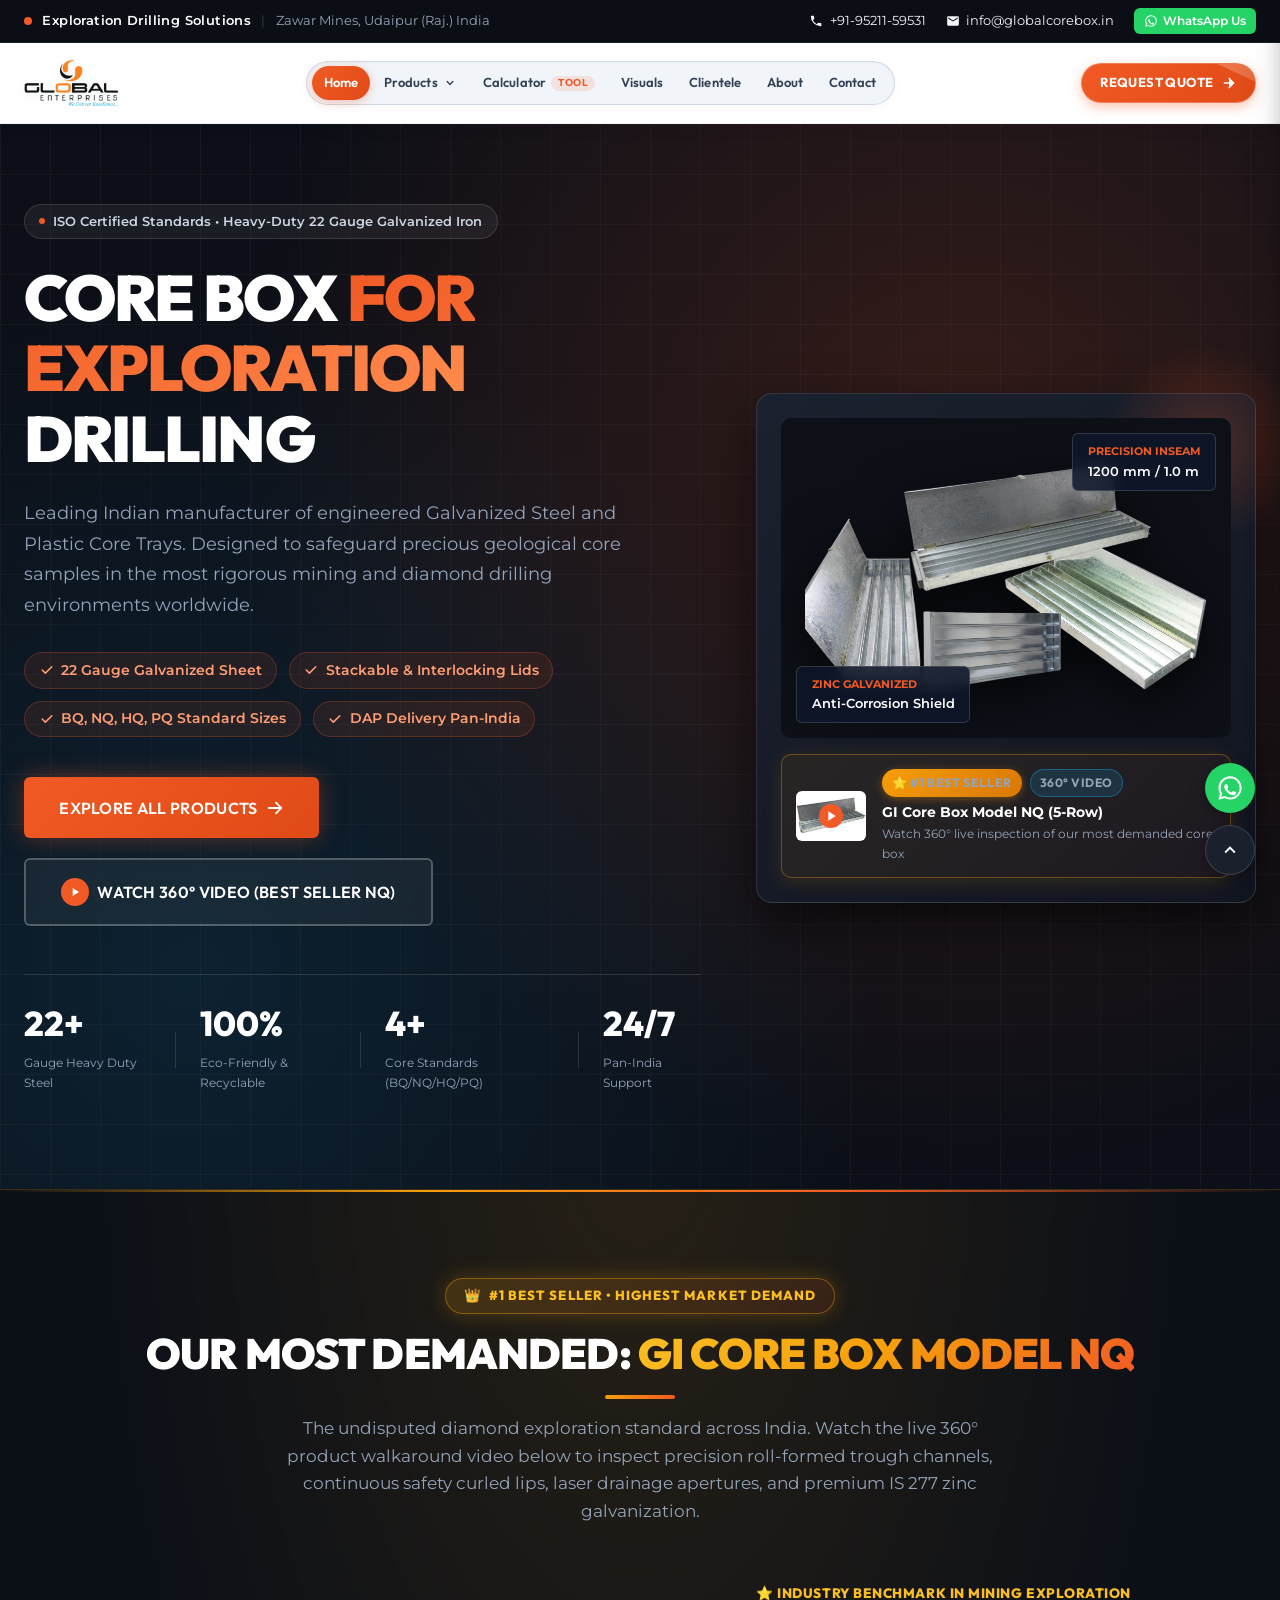
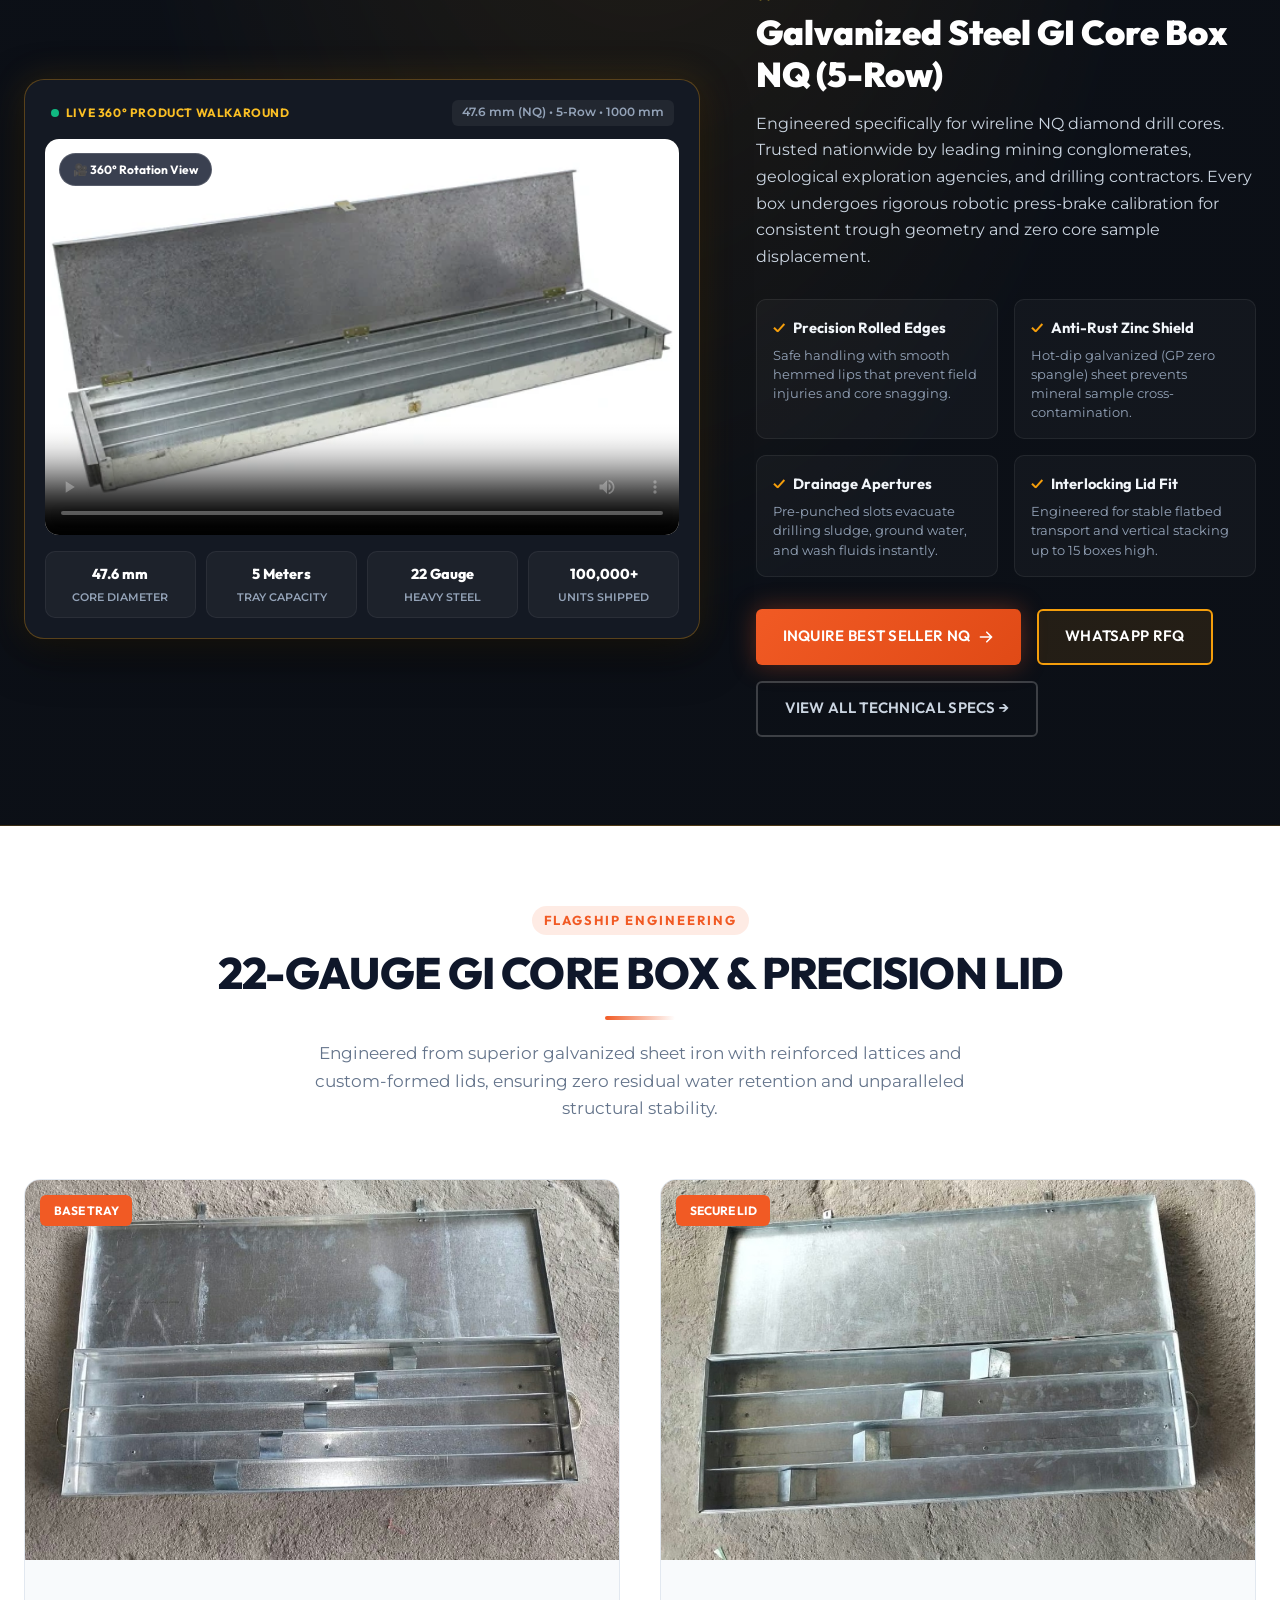
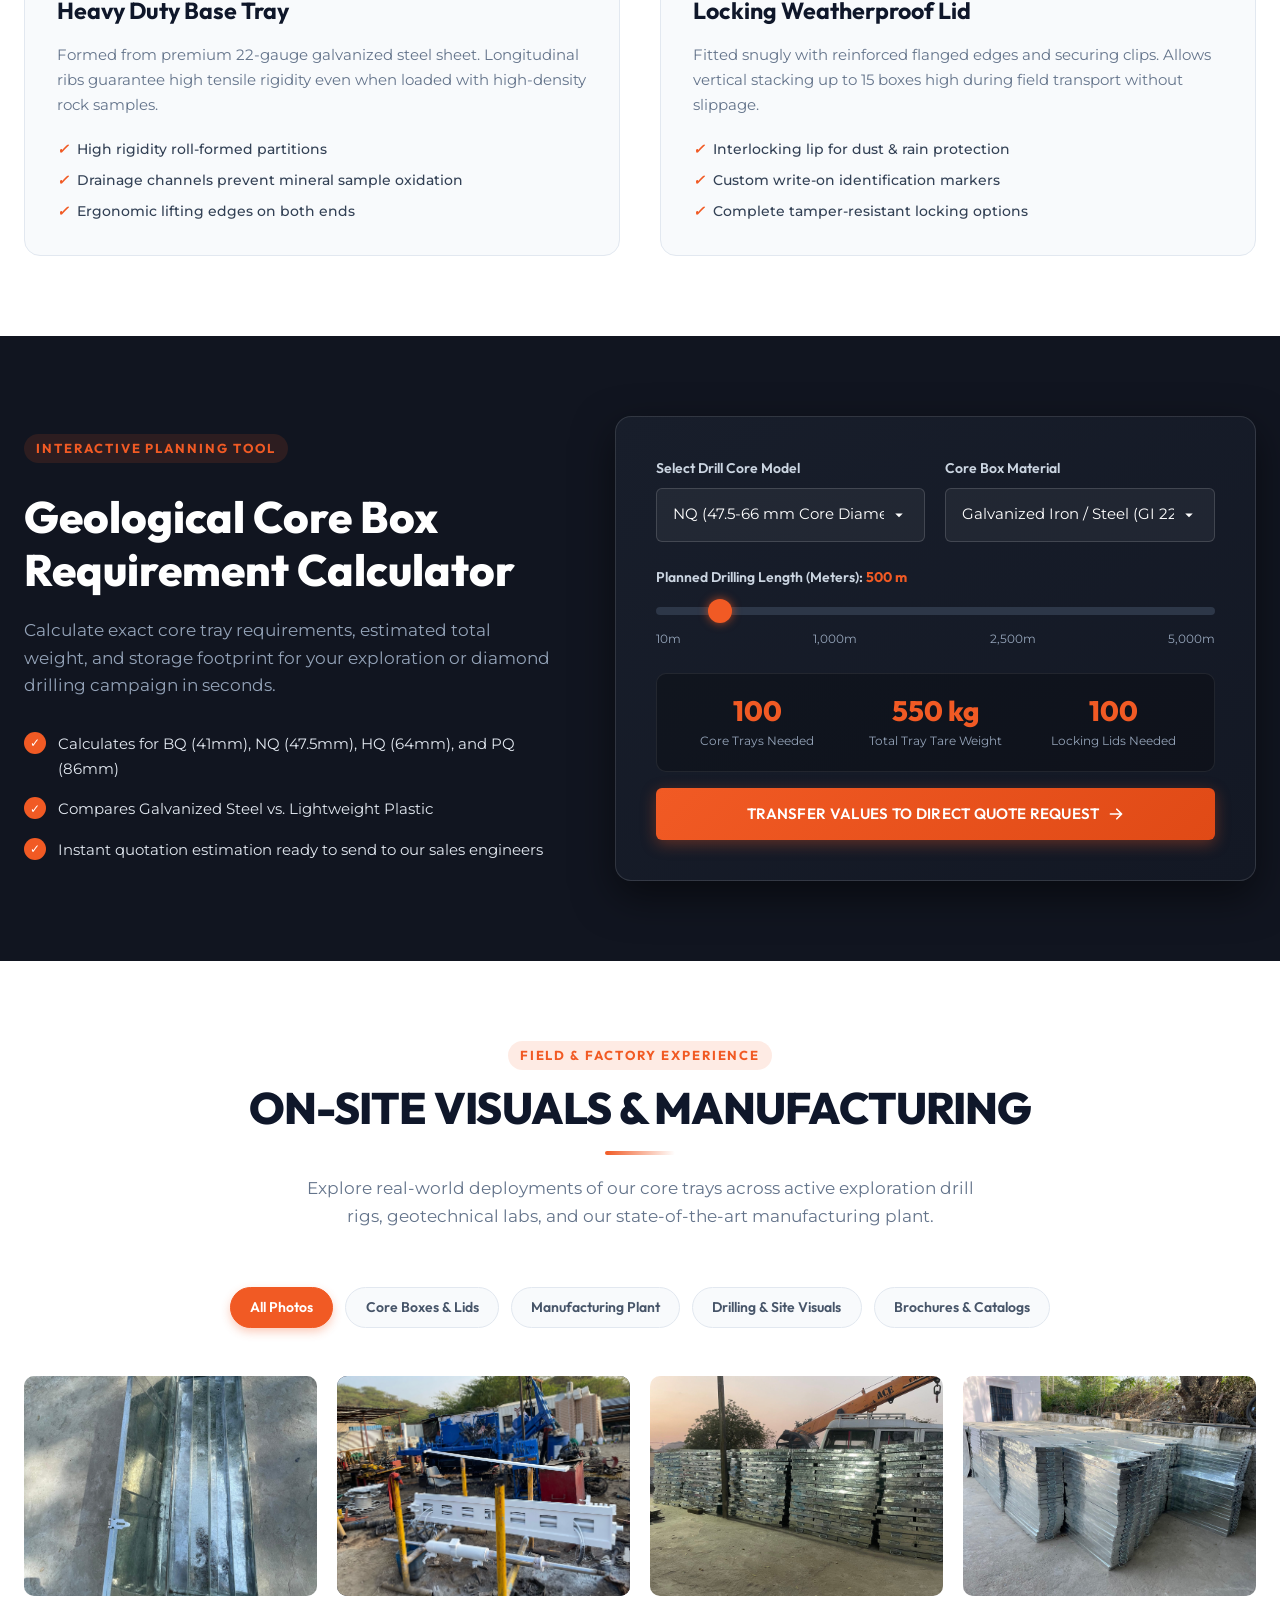
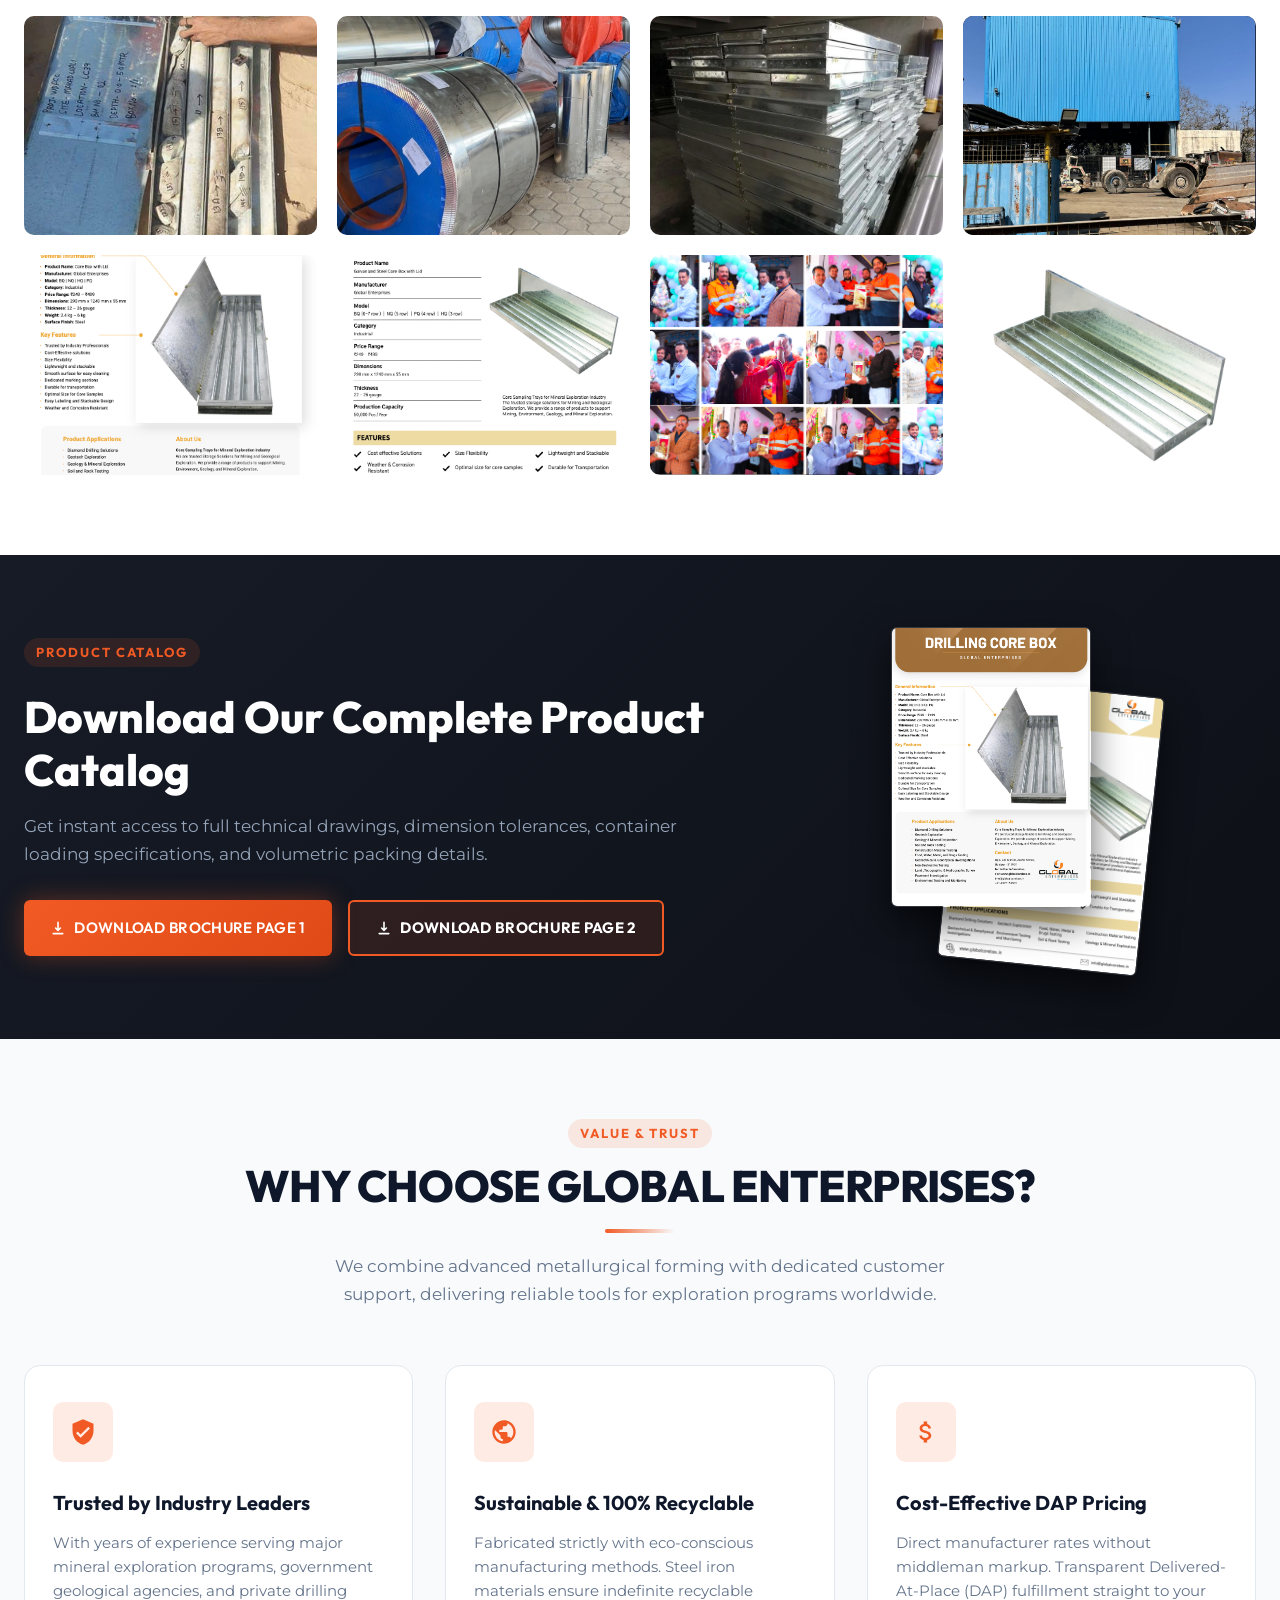
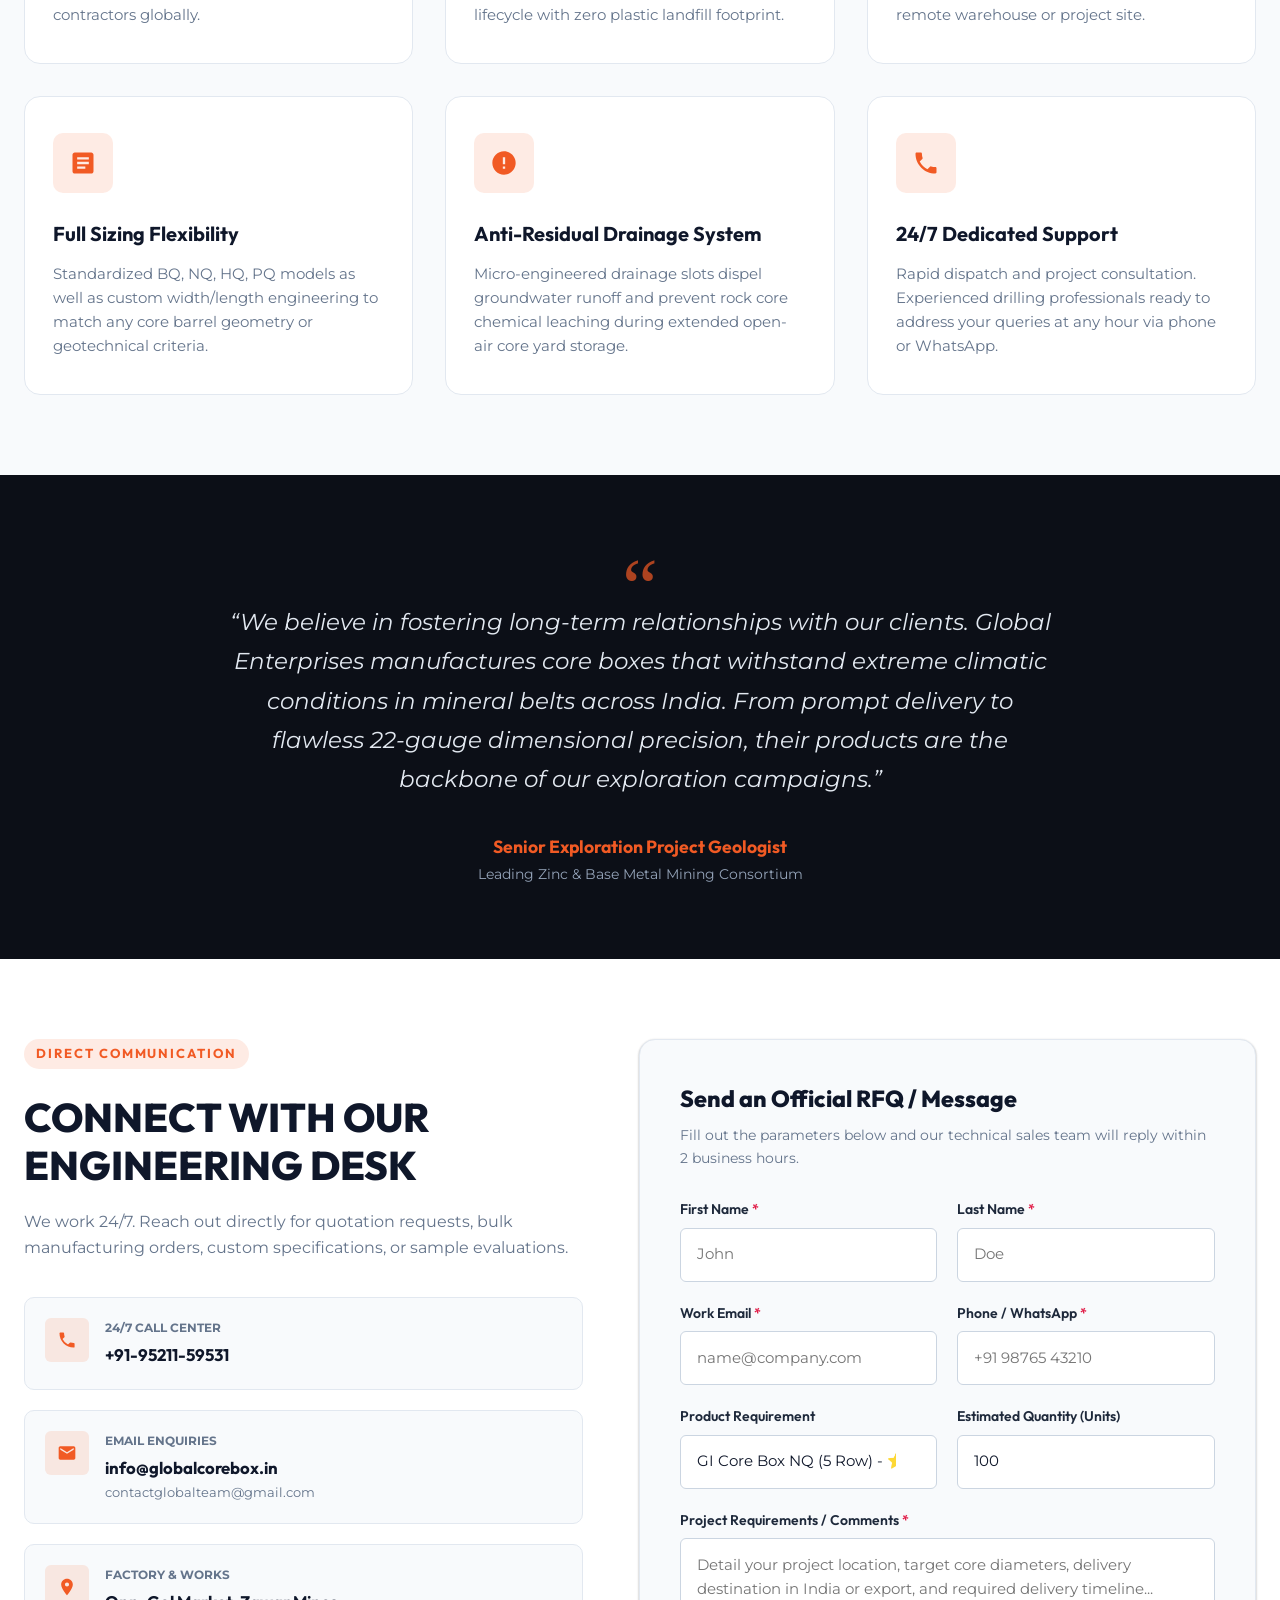
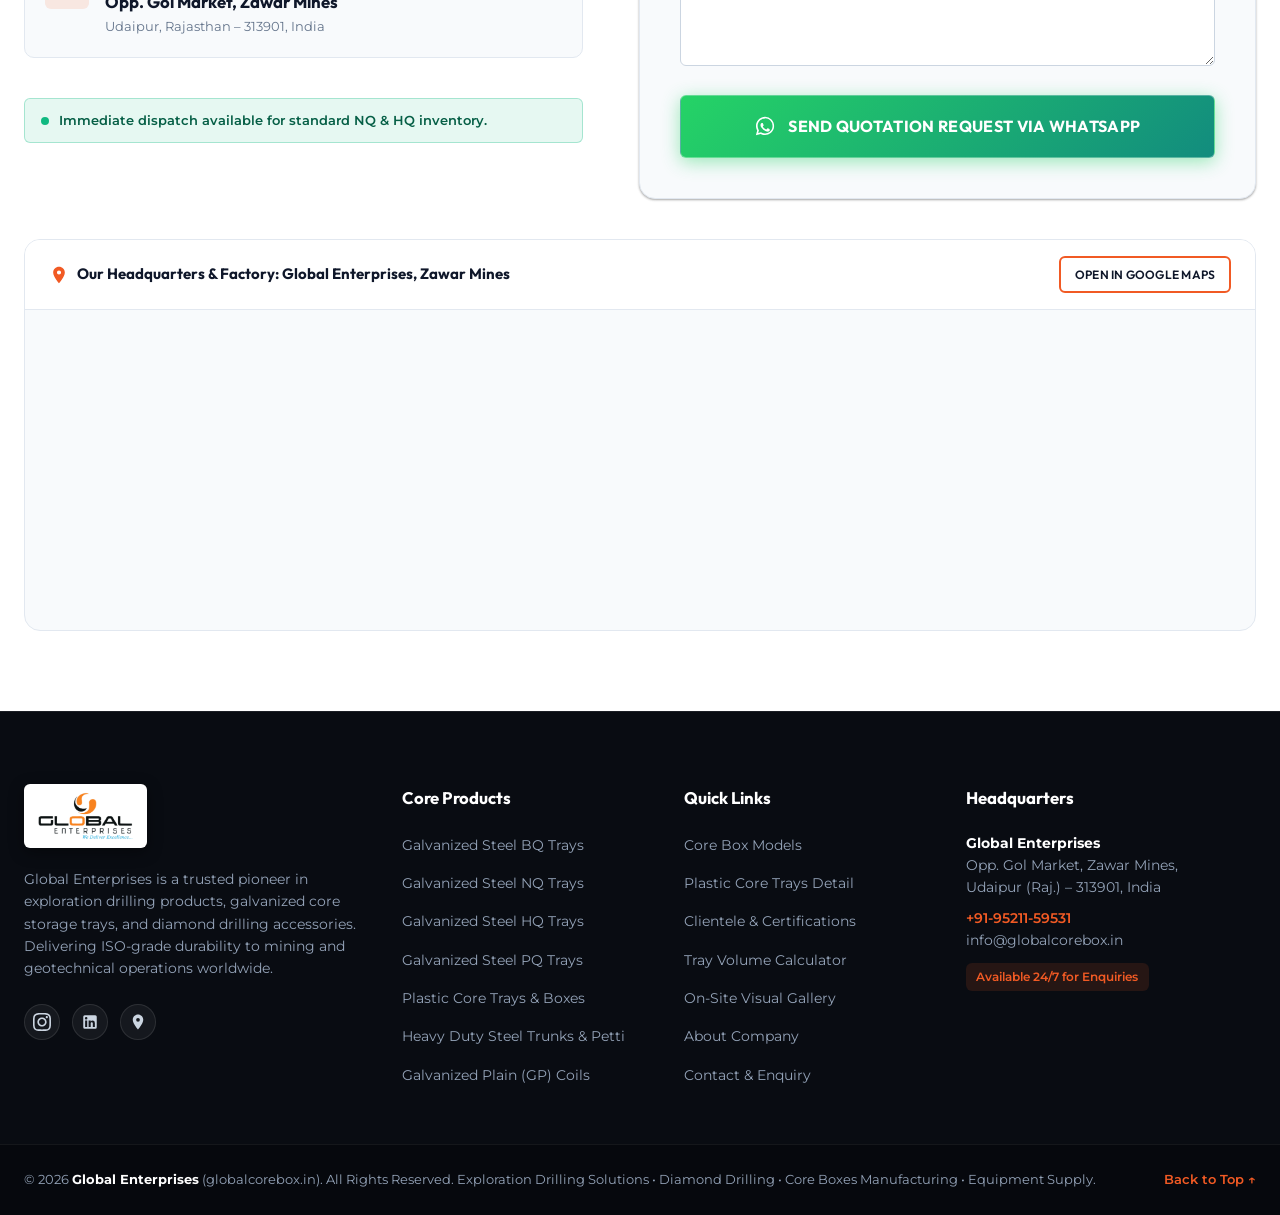
==== commit 9be22647: "Highlight GI Core Box NQ as #1 best seller and integrate 360NQ video showcase" ====
--- a/index.html
+++ b/index.html
@@ -321,13 +321,13 @@
             </svg>
           </a>
           <button type="button" class="btn btn-outline btn-lg" id="openVideoBtn"
-            aria-label="Watch Live Video Demonstration">
+            aria-label="Watch 360 Degree Live Demonstration of Best Seller GI Core Box NQ" data-video-src="assets/videos/360NQ.mp4">
             <span class="play-circle">
               <svg viewBox="0 0 24 24" width="14" height="14" fill="currentColor">
                 <path d="M8 5v14l11-7z" />
               </svg>
             </span>
-            <span>Watch Live GI Box Video</span>
+            <span>Watch 360° Video (Best Seller NQ)</span>
           </button>
         </div>
 
@@ -373,10 +373,10 @@
             </div>
           </div>
 
-          <!-- Video Play Strip -->
-          <div class="hero-video-banner" id="videoBannerTrigger">
+          <!-- Video Play Strip (Best Seller NQ 360 Video) -->
+          <div class="hero-video-banner best-seller-hero-banner" id="videoBannerTrigger" data-video-src="assets/videos/360NQ.mp4">
             <div class="video-preview-thumb">
-              <img src="assets/images/core-box-22-gauge.jpeg" alt="GI Core Box Live Demo">
+              <img src="assets/images/Galvanized-Steel-Core-Trays-for-Durability-Safety-Easy-Handling-1.webp" alt="GI Core Box NQ 360 Walkaround">
               <div class="pulse-play-btn">
                 <svg viewBox="0 0 24 24" width="16" height="16" fill="currentColor">
                   <path d="M8 5v14l11-7z" />
@@ -384,9 +384,124 @@
               </div>
             </div>
             <div class="video-preview-text">
-              <strong>Watch Live Video: GI Core Box</strong>
-              <span>Inspect construction, hinges, lid locking &amp; finish</span>
-            </div>
+              <div class="preview-badge-row">
+                <span class="badge-best-seller">⭐ #1 BEST SELLER</span>
+                <span class="badge-360">360° VIDEO</span>
+              </div>
+              <strong>GI Core Box Model NQ (5-Row)</strong>
+              <span>Watch 360° live inspection of our most demanded core box</span>
+            </div>
+          </div>
+        </div>
+      </div>
+    </div>
+  </section>
+
+  <!-- Best Seller Spotlight: GI Core Box NQ & 360 Video Showcase -->
+  <section class="section-best-seller" id="best-seller">
+    <div class="container">
+      <div class="section-header text-center best-seller-header">
+        <div class="tag-best-seller">
+          <span>👑</span>
+          <span>#1 BEST SELLER &bull; HIGHEST MARKET DEMAND</span>
+        </div>
+        <h2 class="best-seller-title">
+          OUR MOST DEMANDED: <span>GI CORE BOX MODEL NQ</span>
+        </h2>
+        <div class="section-bar" style="background: linear-gradient(90deg, #f59e0b, #f15a24); margin: 1rem auto;"></div>
+        <p class="best-seller-desc">
+          The undisputed diamond exploration standard across India. Watch the live 360° product walkaround video below to inspect precision roll-formed trough channels, continuous safety curled lips, laser drainage apertures, and premium IS 277 zinc galvanization.
+        </p>
+      </div>
+
+      <div class="best-seller-grid">
+        <!-- Left Column: Video Showcase Card -->
+        <div class="best-seller-video-card">
+          <div class="video-frame-header">
+            <div class="video-status-tag">
+              <span class="video-status-dot"></span>
+              <span>Live 360° Product Walkaround</span>
+            </div>
+            <span class="video-dimension-badge">47.6 mm (NQ) &bull; 5-Row &bull; 1000 mm</span>
+          </div>
+
+          <div class="spotlight-video-wrapper">
+            <div class="video-overlay-watermark">
+              <span>🎥 360° Rotation View</span>
+            </div>
+            <video class="spotlight-video" id="spotlightNqVideo" controls playsinline loop preload="metadata" poster="assets/images/Galvanized-Steel-Core-Trays-for-Durability-Safety-Easy-Handling-1.webp">
+              <source src="assets/videos/360NQ.mp4" type="video/mp4">
+              Your browser does not support the video tag.
+            </video>
+          </div>
+
+          <div class="video-footer-strip">
+            <div class="v-spec-pill">
+              <span class="pill-val">47.6 mm</span>
+              <span class="pill-lbl">Core Diameter</span>
+            </div>
+            <div class="v-spec-pill">
+              <span class="pill-val">5 Meters</span>
+              <span class="pill-lbl">Tray Capacity</span>
+            </div>
+            <div class="v-spec-pill">
+              <span class="pill-val">22 Gauge</span>
+              <span class="pill-lbl">Heavy Steel</span>
+            </div>
+            <div class="v-spec-pill">
+              <span class="pill-val">100,000+</span>
+              <span class="pill-lbl">Units Shipped</span>
+            </div>
+          </div>
+        </div>
+
+        <!-- Right Column: Product Highlights & Instant Actions -->
+        <div class="best-seller-info">
+          <div class="bs-meta-tag">
+            <span>⭐ Industry Benchmark in Mining Exploration</span>
+          </div>
+          <h3 class="bs-product-title">Galvanized Steel GI Core Box NQ (5-Row)</h3>
+          <p class="bs-product-desc">
+            Engineered specifically for wireline NQ diamond drill cores. Trusted nationwide by leading mining conglomerates, geological exploration agencies, and drilling contractors. Every box undergoes rigorous robotic press-brake calibration for consistent trough geometry and zero core sample displacement.
+          </p>
+
+          <div class="nq-feature-grid">
+            <div class="nq-feature-box">
+              <h4><span class="f-icon">&#10003;</span> Precision Rolled Edges</h4>
+              <p>Safe handling with smooth hemmed lips that prevent field injuries and core snagging.</p>
+            </div>
+            <div class="nq-feature-box">
+              <h4><span class="f-icon">&#10003;</span> Anti-Rust Zinc Shield</h4>
+              <p>Hot-dip galvanized (GP zero spangle) sheet prevents mineral sample cross-contamination.</p>
+            </div>
+            <div class="nq-feature-box">
+              <h4><span class="f-icon">&#10003;</span> Drainage Apertures</h4>
+              <p>Pre-punched slots evacuate drilling sludge, ground water, and wash fluids instantly.</p>
+            </div>
+            <div class="nq-feature-box">
+              <h4><span class="f-icon">&#10003;</span> Interlocking Lid Fit</h4>
+              <p>Engineered for stable flatbed transport and vertical stacking up to 15 boxes high.</p>
+            </div>
+          </div>
+
+          <div class="best-seller-actions">
+            <a href="#contact" class="btn btn-primary btn-glow" data-model="GI Core Box NQ">
+              <span>Inquire Best Seller NQ</span>
+              <svg viewBox="0 0 20 20" width="16" height="16" fill="currentColor">
+                <path fill-rule="evenodd"
+                  d="M10.293 3.293a1 1 0 011.414 0l6 6a1 1 0 010 1.414l-6 6a1 1 0 01-1.414-1.414L14.586 11H3a1 1 0 110-2h11.586l-4.293-4.293a1 1 0 010-1.414z"
+                  clip-rule="evenodd" />
+              </svg>
+            </a>
+            <a href="https://wa.me/919521159531?text=Hello%20Global%20Enterprises,%20I%20am%20inquiring%20about%20your%20Best%20Seller%20GI%20Core%20Box%20Model%20NQ."
+              target="_blank" rel="noopener noreferrer" class="btn btn-outline"
+              style="color: #ffffff; border-color: #f59e0b; background: rgba(245, 158, 11, 0.1);">
+              WhatsApp RFQ
+            </a>
+            <a href="gi-core-boxes#model-nq" class="btn btn-outline"
+              style="color: #cbd5e1; border-color: rgba(255, 255, 255, 0.2);">
+              View All Technical Specs &rarr;
+            </a>
           </div>
         </div>
       </div>
@@ -483,7 +598,7 @@
                   <option value="BQ" data-capacity="7" data-slot="41" data-weight="5.5" data-plastic-weight="2.4"
                     data-price="249">BQ (41 mm Core Diameter - 7 Rows / 7m)</option>
                   <option value="NQ" data-capacity="5" data-slot="55" data-weight="5.5" data-plastic-weight="2.4"
-                    data-price="249" selected>NQ (47.5-66 mm Core Diameter - 5 Rows / 5m)</option>
+                    data-price="249" selected>NQ (47.5-66 mm Core Diameter - 5 Rows / 5m) - ⭐ Best Seller</option>
                   <option value="HQ" data-capacity="4" data-slot="65" data-weight="6.0" data-plastic-weight="2.6"
                     data-price="249">HQ (64-86 mm Core Diameter - 4 Rows / 4m)</option>
                   <option value="PQ" data-capacity="3" data-slot="92" data-weight="6.2" data-plastic-weight="2.8"
@@ -955,7 +1070,7 @@
               <div class="form-group">
                 <label for="productSelect">Product Requirement</label>
                 <select id="productSelect" name="product" class="form-control">
-                  <option value="GI Core Box NQ (5 Row)">GI Core Box NQ (5 Row) - Standard</option>
+                  <option value="GI Core Box NQ (5 Row)" selected>GI Core Box NQ (5 Row) - ⭐ #1 Best Seller &amp; Most Demanded</option>
                   <option value="GI Core Box HQ (4 Row)">GI Core Box HQ (4 Row)</option>
                   <option value="GI Core Box BQ (7 or 6 Row)">GI Core Box BQ (7 or 6 Row)</option>
                   <option value="GI Core Box PQ (3 Row)">GI Core Box PQ (3 Row)</option>
@@ -1144,11 +1259,15 @@
     <div class="video-modal-content">
       <button class="video-close" id="videoClose" aria-label="Close Video">&times;</button>
       <div class="video-modal-header">
-        <h4>Live Video Demonstration: GI Core Box</h4>
+        <div style="display: flex; align-items: center; gap: 0.6rem; margin-bottom: 0.35rem;">
+          <span class="badge-best-seller">⭐ #1 BEST SELLER</span>
+          <span class="badge-360">360° VIDEO</span>
+        </div>
+        <h4>Live 360° Demonstration: GI Core Box Model NQ (5-Row)</h4>
       </div>
       <div class="video-player-wrapper">
-        <video id="liveVideoPlayer" controls playsinline preload="metadata">
-          <source src="assets/videos/core-box-2.mp4" type="video/mp4">
+        <video id="liveVideoPlayer" controls playsinline preload="metadata" poster="assets/images/Galvanized-Steel-Core-Trays-for-Durability-Safety-Easy-Handling-1.webp">
+          <source src="assets/videos/360NQ.mp4" type="video/mp4">
           Your browser does not support the video tag.
         </video>
       </div>
--- a/style.css
+++ b/style.css
@@ -4173,4 +4173,601 @@
   .clientele-cta-actions .btn {
     width: 100%;
   }
+}
+
+/* ==========================================================================
+   23. Best Seller GI Core Box NQ & 360 Video Showcase
+   ========================================================================== */
+
+/* Shimmer & Glow Animations */
+@keyframes goldShimmer {
+  0% { background-position: -200% 0; }
+  100% { background-position: 200% 0; }
+}
+
+@keyframes pulseGlow {
+  0%, 100% { box-shadow: 0 0 15px rgba(245, 158, 11, 0.4), 0 0 30px rgba(241, 90, 36, 0.2); }
+  50% { box-shadow: 0 0 25px rgba(245, 158, 11, 0.7), 0 0 50px rgba(241, 90, 36, 0.4); }
+}
+
+@keyframes livePulse {
+  0% { transform: scale(0.95); opacity: 0.8; }
+  50% { transform: scale(1.15); opacity: 1; }
+  100% { transform: scale(0.95); opacity: 0.8; }
+}
+
+/* Badges */
+.badge-best-seller {
+  display: inline-flex;
+  align-items: center;
+  gap: 0.35rem;
+  background: linear-gradient(135deg, #f59e0b 0%, #d97706 100%);
+  color: #0f172a;
+  font-family: var(--font-heading);
+  font-size: 0.72rem;
+  font-weight: 800;
+  text-transform: uppercase;
+  letter-spacing: 0.05em;
+  padding: 0.25rem 0.65rem;
+  border-radius: var(--radius-full);
+  box-shadow: 0 2px 8px rgba(245, 158, 11, 0.35);
+}
+
+.badge-360 {
+  display: inline-flex;
+  align-items: center;
+  gap: 0.3rem;
+  background: rgba(14, 165, 233, 0.15);
+  border: 1px solid rgba(14, 165, 233, 0.4);
+  color: #38bdf8;
+  font-family: var(--font-heading);
+  font-size: 0.7rem;
+  font-weight: 700;
+  padding: 0.2rem 0.55rem;
+  border-radius: var(--radius-full);
+  letter-spacing: 0.04em;
+}
+
+/* Enhanced Hero Video Banner */
+.best-seller-hero-banner {
+  background: linear-gradient(135deg, rgba(245, 158, 11, 0.08) 0%, rgba(241, 90, 36, 0.06) 100%);
+  border: 1px solid rgba(245, 158, 11, 0.35);
+  box-shadow: 0 4px 20px rgba(245, 158, 11, 0.15);
+  transition: all var(--transition-normal);
+}
+
+.best-seller-hero-banner:hover {
+  background: linear-gradient(135deg, rgba(245, 158, 11, 0.16) 0%, rgba(241, 90, 36, 0.12) 100%);
+  border-color: #f59e0b;
+  transform: translateY(-2px);
+  box-shadow: 0 8px 30px rgba(245, 158, 11, 0.3);
+}
+
+.preview-badge-row {
+  display: flex;
+  align-items: center;
+  gap: 0.5rem;
+  margin-bottom: 0.25rem;
+}
+
+/* ==========================================================================
+   Homepage Best Seller Spotlight Section
+   ========================================================================== */
+.section-best-seller {
+  position: relative;
+  padding: 5.5rem 0;
+  background: radial-gradient(ellipse at 50% -10%, rgba(245, 158, 11, 0.12) 0%, rgba(12, 16, 23, 0.98) 60%), #0c1017;
+  color: var(--text-light);
+  overflow: hidden;
+  border-top: 1px solid rgba(245, 158, 11, 0.2);
+  border-bottom: 1px solid rgba(245, 158, 11, 0.2);
+}
+
+.section-best-seller::before {
+  content: '';
+  position: absolute;
+  top: 0;
+  left: 0;
+  right: 0;
+  height: 2px;
+  background: linear-gradient(90deg, transparent, #f59e0b, #f15a24, transparent);
+}
+
+.best-seller-header {
+  margin-bottom: 3.5rem;
+}
+
+.tag-best-seller {
+  display: inline-flex;
+  align-items: center;
+  gap: 0.5rem;
+  background: linear-gradient(135deg, rgba(245, 158, 11, 0.18) 0%, rgba(241, 90, 36, 0.12) 100%);
+  border: 1px solid rgba(245, 158, 11, 0.4);
+  color: #fbbf24;
+  font-family: var(--font-heading);
+  font-size: 0.825rem;
+  font-weight: 800;
+  text-transform: uppercase;
+  letter-spacing: 0.08em;
+  padding: 0.4rem 1.1rem;
+  border-radius: var(--radius-full);
+  margin-bottom: 1rem;
+  box-shadow: 0 0 20px rgba(245, 158, 11, 0.25);
+}
+
+.best-seller-title {
+  font-family: var(--font-heading);
+  font-size: 2.65rem;
+  font-weight: 900;
+  color: #ffffff;
+  letter-spacing: -0.02em;
+  line-height: 1.15;
+}
+
+.best-seller-title span {
+  background: linear-gradient(135deg, #fbbf24 0%, #f59e0b 50%, #f15a24 100%);
+  -webkit-background-clip: text;
+  -webkit-text-fill-color: transparent;
+}
+
+.best-seller-desc {
+  max-width: 720px;
+  margin: 1rem auto 0;
+  font-size: 1.05rem;
+  color: #94a3b8;
+  line-height: 1.65;
+}
+
+/* Spotlight Dual Grid Layout */
+.best-seller-grid {
+  display: grid;
+  grid-template-columns: 1.15fr 0.85fr;
+  gap: 3.5rem;
+  align-items: center;
+}
+
+/* Video Card Container */
+.best-seller-video-card {
+  position: relative;
+  background: #141923;
+  border: 1px solid rgba(245, 158, 11, 0.3);
+  border-radius: 20px;
+  padding: 1.25rem;
+  box-shadow: 0 15px 45px rgba(0, 0, 0, 0.5), 0 0 35px rgba(245, 158, 11, 0.15);
+  transition: all var(--transition-normal);
+}
+
+.best-seller-video-card:hover {
+  border-color: rgba(245, 158, 11, 0.55);
+  box-shadow: 0 20px 55px rgba(0, 0, 0, 0.6), 0 0 50px rgba(245, 158, 11, 0.25);
+}
+
+.video-frame-header {
+  display: flex;
+  justify-content: space-between;
+  align-items: center;
+  margin-bottom: 0.85rem;
+  padding: 0 0.35rem;
+}
+
+.video-status-tag {
+  display: inline-flex;
+  align-items: center;
+  gap: 0.45rem;
+  font-family: var(--font-heading);
+  font-size: 0.75rem;
+  font-weight: 700;
+  color: #fbbf24;
+  text-transform: uppercase;
+  letter-spacing: 0.05em;
+}
+
+.video-status-dot {
+  width: 8px;
+  height: 8px;
+  background-color: #10b981;
+  border-radius: 50%;
+  animation: livePulse 1.8s infinite ease-in-out;
+}
+
+.video-dimension-badge {
+  font-size: 0.72rem;
+  font-weight: 600;
+  color: #94a3b8;
+  background: rgba(255, 255, 255, 0.06);
+  padding: 0.2rem 0.6rem;
+  border-radius: var(--radius-sm);
+}
+
+.spotlight-video-wrapper {
+  position: relative;
+  width: 100%;
+  border-radius: 14px;
+  overflow: hidden;
+  background: #000000;
+  box-shadow: inset 0 0 20px rgba(0, 0, 0, 0.8);
+  aspect-ratio: 16 / 10;
+  display: flex;
+  align-items: center;
+  justify-content: center;
+}
+
+.spotlight-video {
+  width: 100%;
+  height: 100%;
+  object-fit: cover;
+  display: block;
+}
+
+.video-overlay-watermark {
+  position: absolute;
+  top: 14px;
+  left: 14px;
+  display: inline-flex;
+  align-items: center;
+  gap: 0.4rem;
+  background: rgba(15, 23, 42, 0.82);
+  backdrop-filter: blur(8px);
+  -webkit-backdrop-filter: blur(8px);
+  border: 1px solid rgba(255, 255, 255, 0.15);
+  color: #ffffff;
+  font-family: var(--font-heading);
+  font-size: 0.75rem;
+  font-weight: 700;
+  padding: 0.35rem 0.8rem;
+  border-radius: var(--radius-full);
+  pointer-events: none;
+  z-index: 2;
+}
+
+.video-footer-strip {
+  display: grid;
+  grid-template-columns: repeat(4, 1fr);
+  gap: 0.65rem;
+  margin-top: 1rem;
+}
+
+.v-spec-pill {
+  background: rgba(255, 255, 255, 0.04);
+  border: 1px solid rgba(255, 255, 255, 0.06);
+  border-radius: 10px;
+  padding: 0.65rem 0.5rem;
+  text-align: center;
+  transition: all var(--transition-fast);
+}
+
+.v-spec-pill:hover {
+  background: rgba(245, 158, 11, 0.08);
+  border-color: rgba(245, 158, 11, 0.3);
+}
+
+.v-spec-pill .pill-val {
+  display: block;
+  font-family: var(--font-heading);
+  font-size: 0.9rem;
+  font-weight: 800;
+  color: #ffffff;
+}
+
+.v-spec-pill .pill-lbl {
+  display: block;
+  font-size: 0.68rem;
+  font-weight: 600;
+  color: #94a3b8;
+  text-transform: uppercase;
+  margin-top: 0.15rem;
+}
+
+/* Spotlight Info Pane */
+.best-seller-info {
+  display: flex;
+  flex-direction: column;
+}
+
+.bs-meta-tag {
+  display: inline-flex;
+  align-items: center;
+  gap: 0.45rem;
+  color: #fbbf24;
+  font-family: var(--font-heading);
+  font-size: 0.85rem;
+  font-weight: 800;
+  text-transform: uppercase;
+  letter-spacing: 0.04em;
+  margin-bottom: 0.5rem;
+}
+
+.bs-product-title {
+  font-family: var(--font-heading);
+  font-size: 2.15rem;
+  font-weight: 900;
+  color: #ffffff;
+  line-height: 1.2;
+  margin-bottom: 1rem;
+}
+
+.bs-product-desc {
+  font-size: 0.98rem;
+  color: #cbd5e1;
+  line-height: 1.7;
+  margin-bottom: 1.75rem;
+}
+
+/* Feature Grid */
+.nq-feature-grid {
+  display: grid;
+  grid-template-columns: 1fr 1fr;
+  gap: 1rem;
+  margin-bottom: 2rem;
+}
+
+.nq-feature-box {
+  background: rgba(255, 255, 255, 0.03);
+  border: 1px solid rgba(255, 255, 255, 0.07);
+  border-radius: var(--radius-md);
+  padding: 1rem;
+  transition: all var(--transition-fast);
+}
+
+.nq-feature-box:hover {
+  background: rgba(255, 255, 255, 0.06);
+  border-color: rgba(245, 158, 11, 0.35);
+  transform: translateY(-2px);
+}
+
+.nq-feature-box h4 {
+  display: flex;
+  align-items: center;
+  gap: 0.5rem;
+  font-family: var(--font-heading);
+  font-size: 0.92rem;
+  font-weight: 700;
+  color: #f1f5f9;
+  margin-bottom: 0.35rem;
+}
+
+.nq-feature-box h4 .f-icon {
+  color: #f59e0b;
+}
+
+.nq-feature-box p {
+  font-size: 0.8rem;
+  color: #94a3b8;
+  line-height: 1.5;
+  margin: 0;
+}
+
+.best-seller-actions {
+  display: flex;
+  gap: 1rem;
+  flex-wrap: wrap;
+}
+
+/* ==========================================================================
+   Page: gi-core-boxes.html - Enhanced Best Seller Card
+   ========================================================================== */
+.product-item-card.best-seller-card {
+  position: relative;
+  border: 2px solid #f59e0b;
+  box-shadow: 0 10px 35px rgba(245, 158, 11, 0.15), 0 4px 14px rgba(0, 0, 0, 0.05);
+  background: linear-gradient(180deg, #ffffff 0%, #fffdf8 100%);
+  padding-top: 3.75rem;
+}
+
+.product-item-card.best-seller-card:hover {
+  border-color: #d97706;
+  box-shadow: 0 16px 45px rgba(245, 158, 11, 0.25), 0 6px 20px rgba(0, 0, 0, 0.08);
+}
+
+/* Best Seller Ribbon Across Card Top */
+.best-seller-top-ribbon {
+  position: absolute;
+  top: 0;
+  left: 0;
+  right: 0;
+  background: linear-gradient(90deg, #b45309 0%, #f59e0b 35%, #f15a24 70%, #d97706 100%);
+  color: #ffffff;
+  padding: 0.65rem 1.75rem;
+  display: flex;
+  justify-content: space-between;
+  align-items: center;
+  font-family: var(--font-heading);
+  font-size: 0.825rem;
+  font-weight: 800;
+  letter-spacing: 0.04em;
+  text-transform: uppercase;
+  border-top-left-radius: calc(var(--radius-lg) - 2px);
+  border-top-right-radius: calc(var(--radius-lg) - 2px);
+}
+
+.ribbon-main {
+  display: flex;
+  align-items: center;
+  gap: 0.6rem;
+}
+
+.ribbon-main .crown {
+  font-size: 1.15rem;
+}
+
+.ribbon-stock-badge {
+  display: inline-flex;
+  align-items: center;
+  gap: 0.4rem;
+  background: rgba(15, 23, 42, 0.35);
+  padding: 0.2rem 0.75rem;
+  border-radius: var(--radius-full);
+  font-size: 0.72rem;
+}
+
+.stock-indicator-dot {
+  width: 7px;
+  height: 7px;
+  background-color: #34d399;
+  border-radius: 50%;
+  animation: livePulse 1.6s infinite ease-in-out;
+}
+
+/* Media View Switcher (Photos vs 360 Video) */
+.media-switcher-tabs {
+  display: flex;
+  background: #f1f5f9;
+  border: 1px solid #e2e8f0;
+  border-radius: 12px;
+  padding: 0.3rem;
+  gap: 0.35rem;
+  margin-bottom: 1rem;
+}
+
+.media-tab-btn {
+  flex: 1;
+  display: inline-flex;
+  align-items: center;
+  justify-content: center;
+  gap: 0.45rem;
+  padding: 0.6rem 1rem;
+  border: none;
+  background: transparent;
+  color: #64748b;
+  font-family: var(--font-heading);
+  font-size: 0.825rem;
+  font-weight: 700;
+  border-radius: 8px;
+  cursor: pointer;
+  transition: all var(--transition-fast);
+}
+
+.media-tab-btn:hover {
+  color: #0f172a;
+}
+
+.media-tab-btn.active {
+  background: #ffffff;
+  color: #0f172a;
+  box-shadow: 0 2px 8px rgba(0, 0, 0, 0.08);
+}
+
+.media-tab-btn.video-tab.active {
+  color: #f59e0b;
+}
+
+/* Inline 360 Video Container for Product Card */
+.nq-inline-video-container {
+  display: none;
+  width: 100%;
+  border-radius: 16px;
+  overflow: hidden;
+  position: relative;
+  background: #0c1017;
+  border: 1px solid #e2e8f0;
+  box-shadow: 0 4px 20px rgba(15, 23, 42, 0.08);
+}
+
+.nq-inline-video-container.active {
+  display: block;
+}
+
+.nq-inline-video {
+  width: 100%;
+  height: 380px;
+  object-fit: cover;
+  display: block;
+}
+
+.inline-video-badge {
+  position: absolute;
+  top: 14px;
+  left: 14px;
+  display: inline-flex;
+  align-items: center;
+  gap: 0.4rem;
+  background: rgba(15, 23, 42, 0.85);
+  backdrop-filter: blur(8px);
+  -webkit-backdrop-filter: blur(8px);
+  border: 1px solid rgba(245, 158, 11, 0.4);
+  color: #fbbf24;
+  font-family: var(--font-heading);
+  font-size: 0.75rem;
+  font-weight: 700;
+  padding: 0.35rem 0.8rem;
+  border-radius: var(--radius-full);
+  z-index: 2;
+  pointer-events: none;
+}
+
+.thumb-btn.video-thumb-btn {
+  position: relative;
+  border-color: rgba(245, 158, 11, 0.6) !important;
+}
+
+.thumb-btn.video-thumb-btn::after {
+  content: '▶ 360°';
+  position: absolute;
+  inset: 0;
+  background: rgba(15, 23, 42, 0.7);
+  color: #fbbf24;
+  font-family: var(--font-heading);
+  font-size: 0.65rem;
+  font-weight: 800;
+  display: flex;
+  align-items: center;
+  justify-content: center;
+  border-radius: 6px;
+}
+
+/* Button with 360 Video Accent */
+.btn-video-accent {
+  background: linear-gradient(135deg, #f59e0b 0%, #d97706 100%);
+  color: #0f172a !important;
+  font-family: var(--font-heading);
+  font-weight: 800;
+  border: none;
+  box-shadow: 0 4px 14px rgba(245, 158, 11, 0.35);
+  display: inline-flex;
+  align-items: center;
+  gap: 0.5rem;
+}
+
+.btn-video-accent:hover {
+  background: linear-gradient(135deg, #fbbf24 0%, #f59e0b 100%);
+  transform: translateY(-2px);
+  box-shadow: 0 6px 20px rgba(245, 158, 11, 0.5);
+  color: #0f172a !important;
+}
+
+/* Responsive adjustments for Best Seller elements */
+@media (max-width: 992px) {
+  .best-seller-grid {
+    grid-template-columns: 1fr;
+    gap: 2.5rem;
+  }
+
+  .best-seller-title {
+    font-size: 2.15rem;
+  }
+
+  .best-seller-top-ribbon {
+    flex-direction: column;
+    gap: 0.35rem;
+    align-items: flex-start;
+    padding: 0.6rem 1.25rem;
+  }
+}
+
+@media (max-width: 680px) {
+  .best-seller-title {
+    font-size: 1.75rem;
+  }
+
+  .nq-feature-grid {
+    grid-template-columns: 1fr;
+  }
+
+  .video-footer-strip {
+    grid-template-columns: repeat(2, 1fr);
+  }
+
+  .nq-inline-video {
+    height: 280px;
+  }
 }
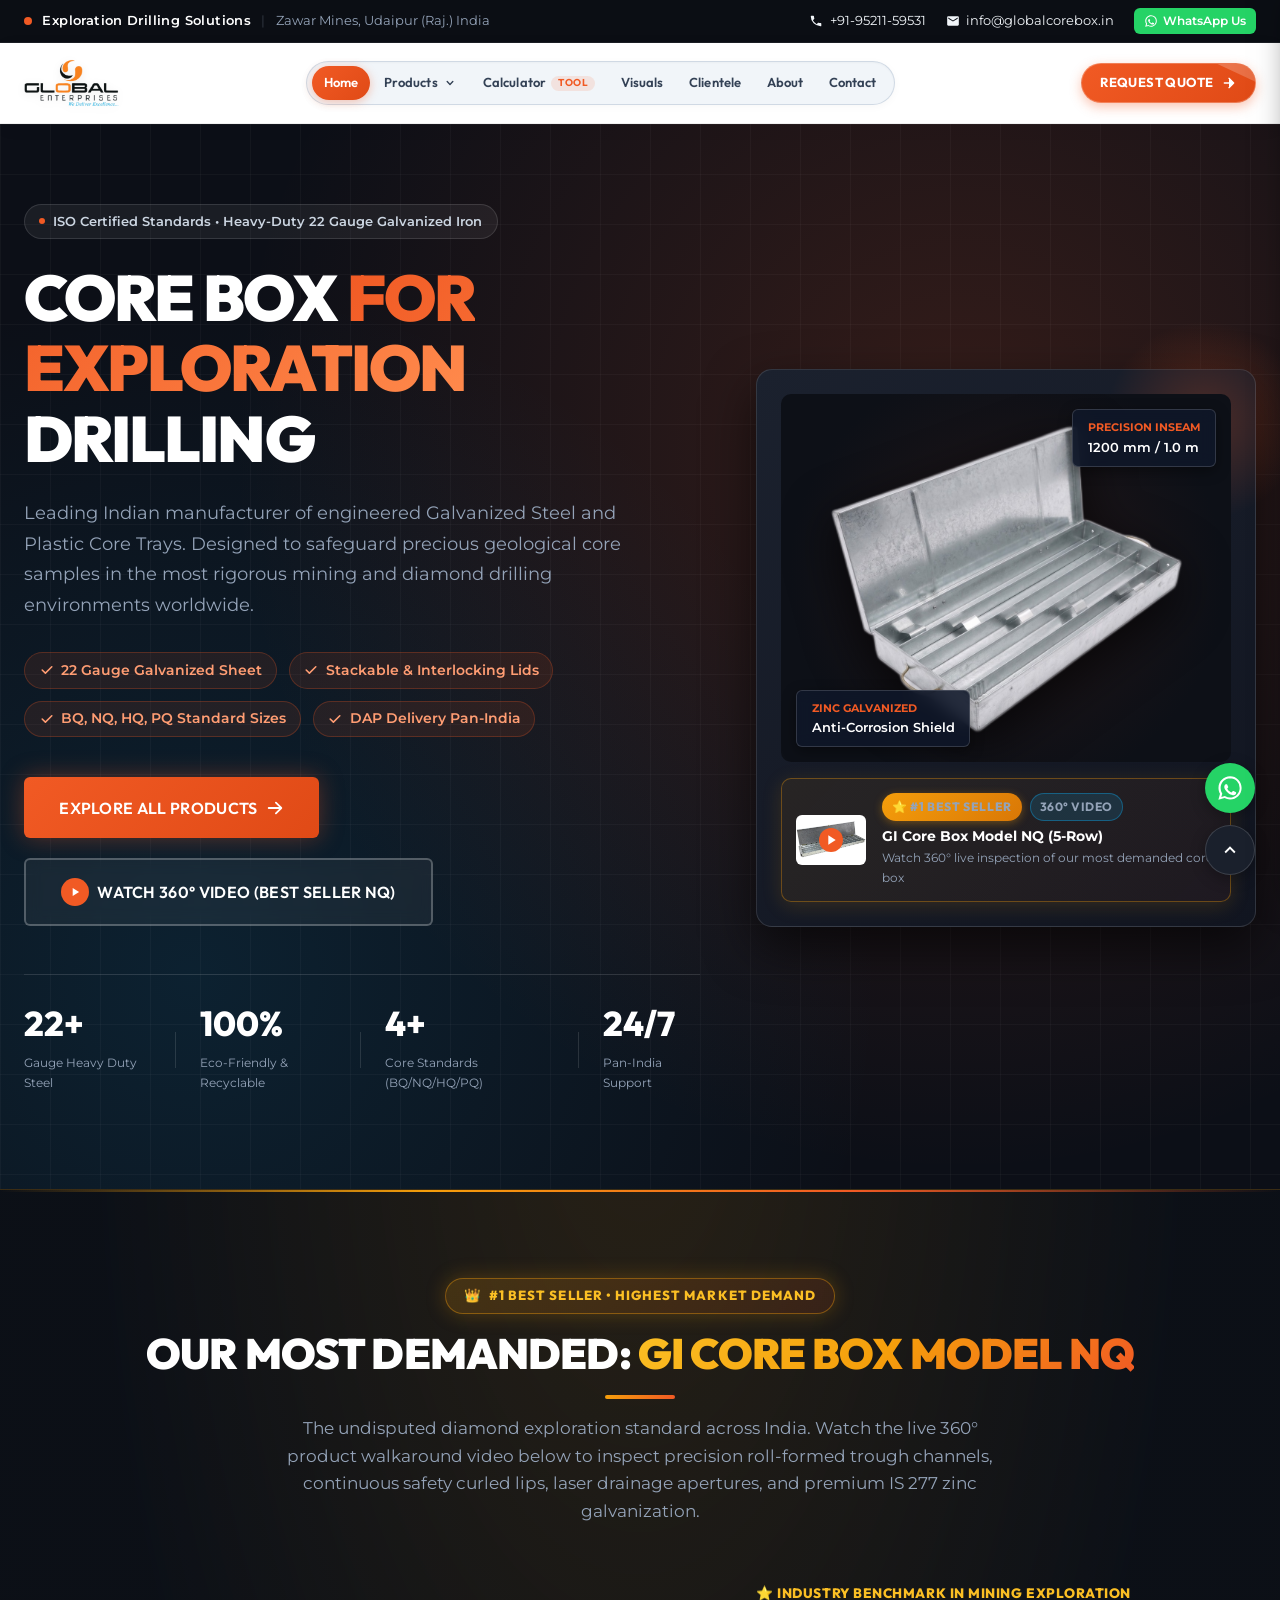
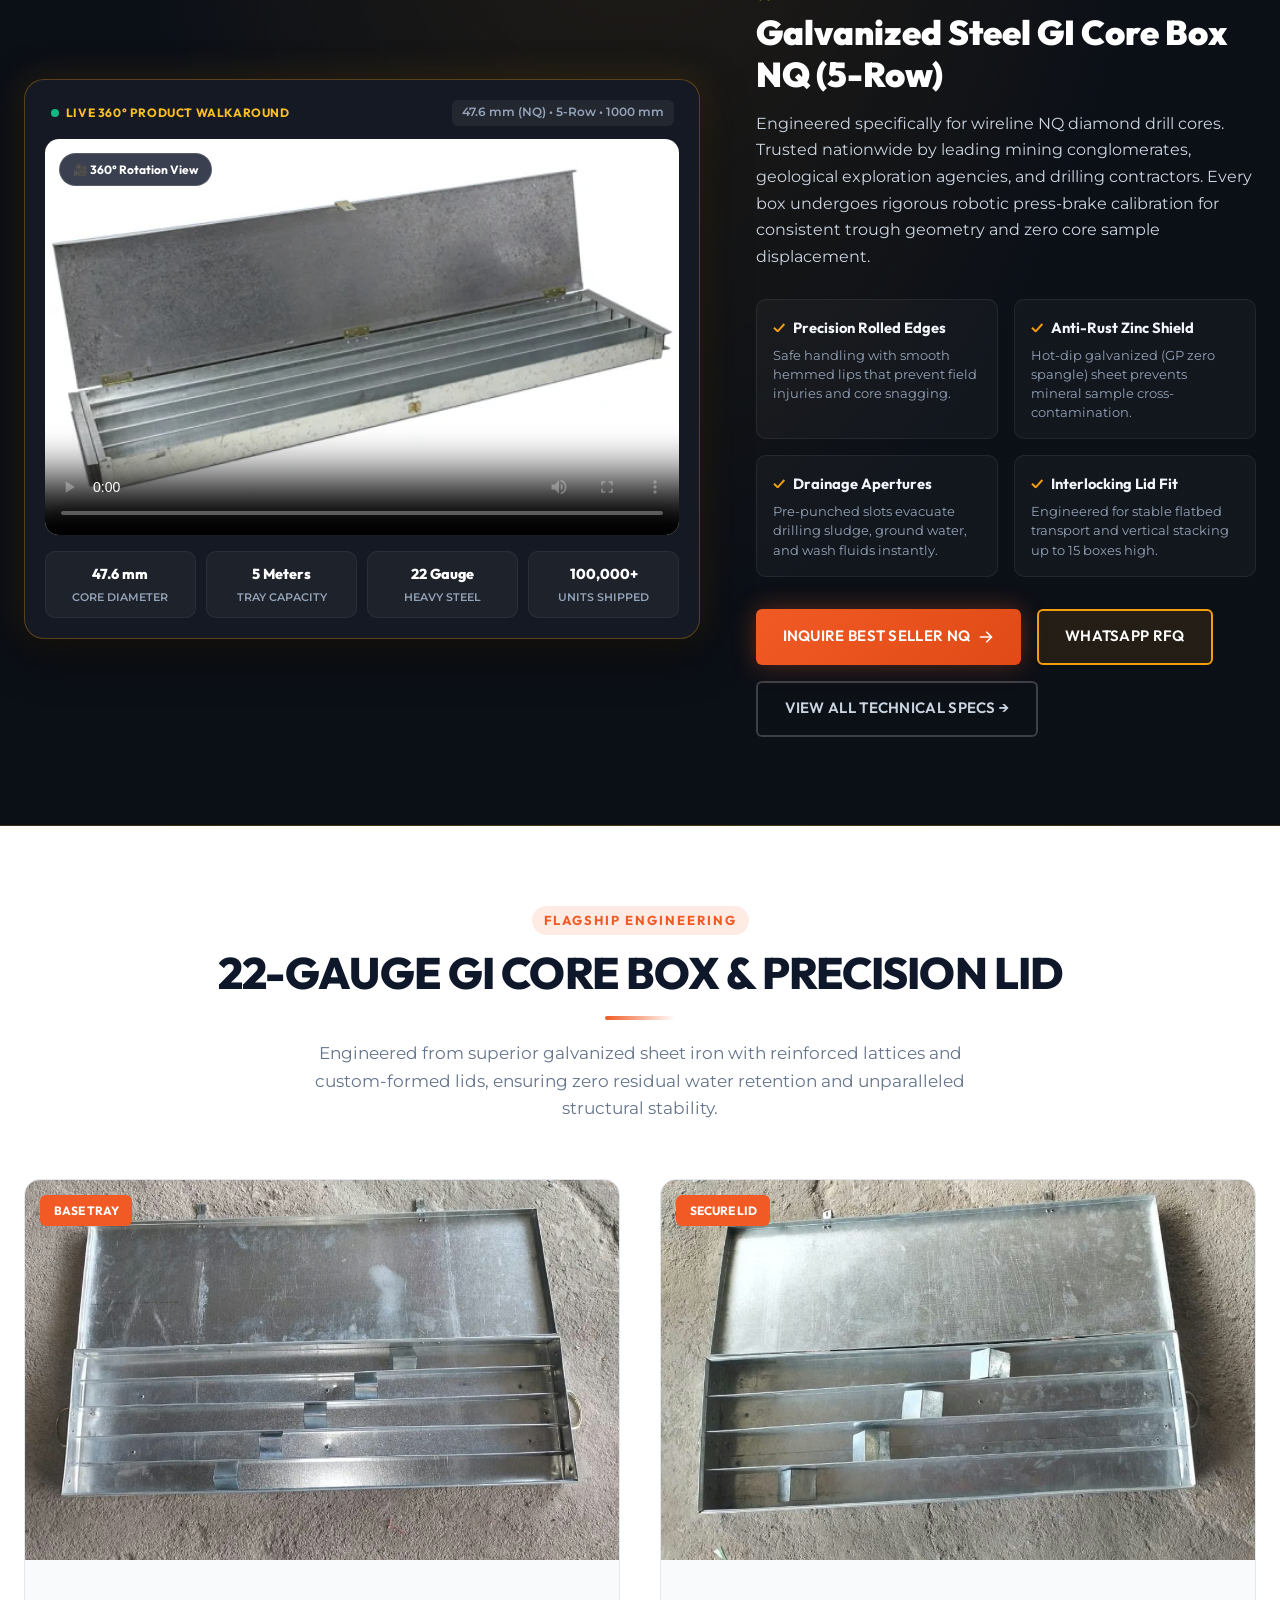
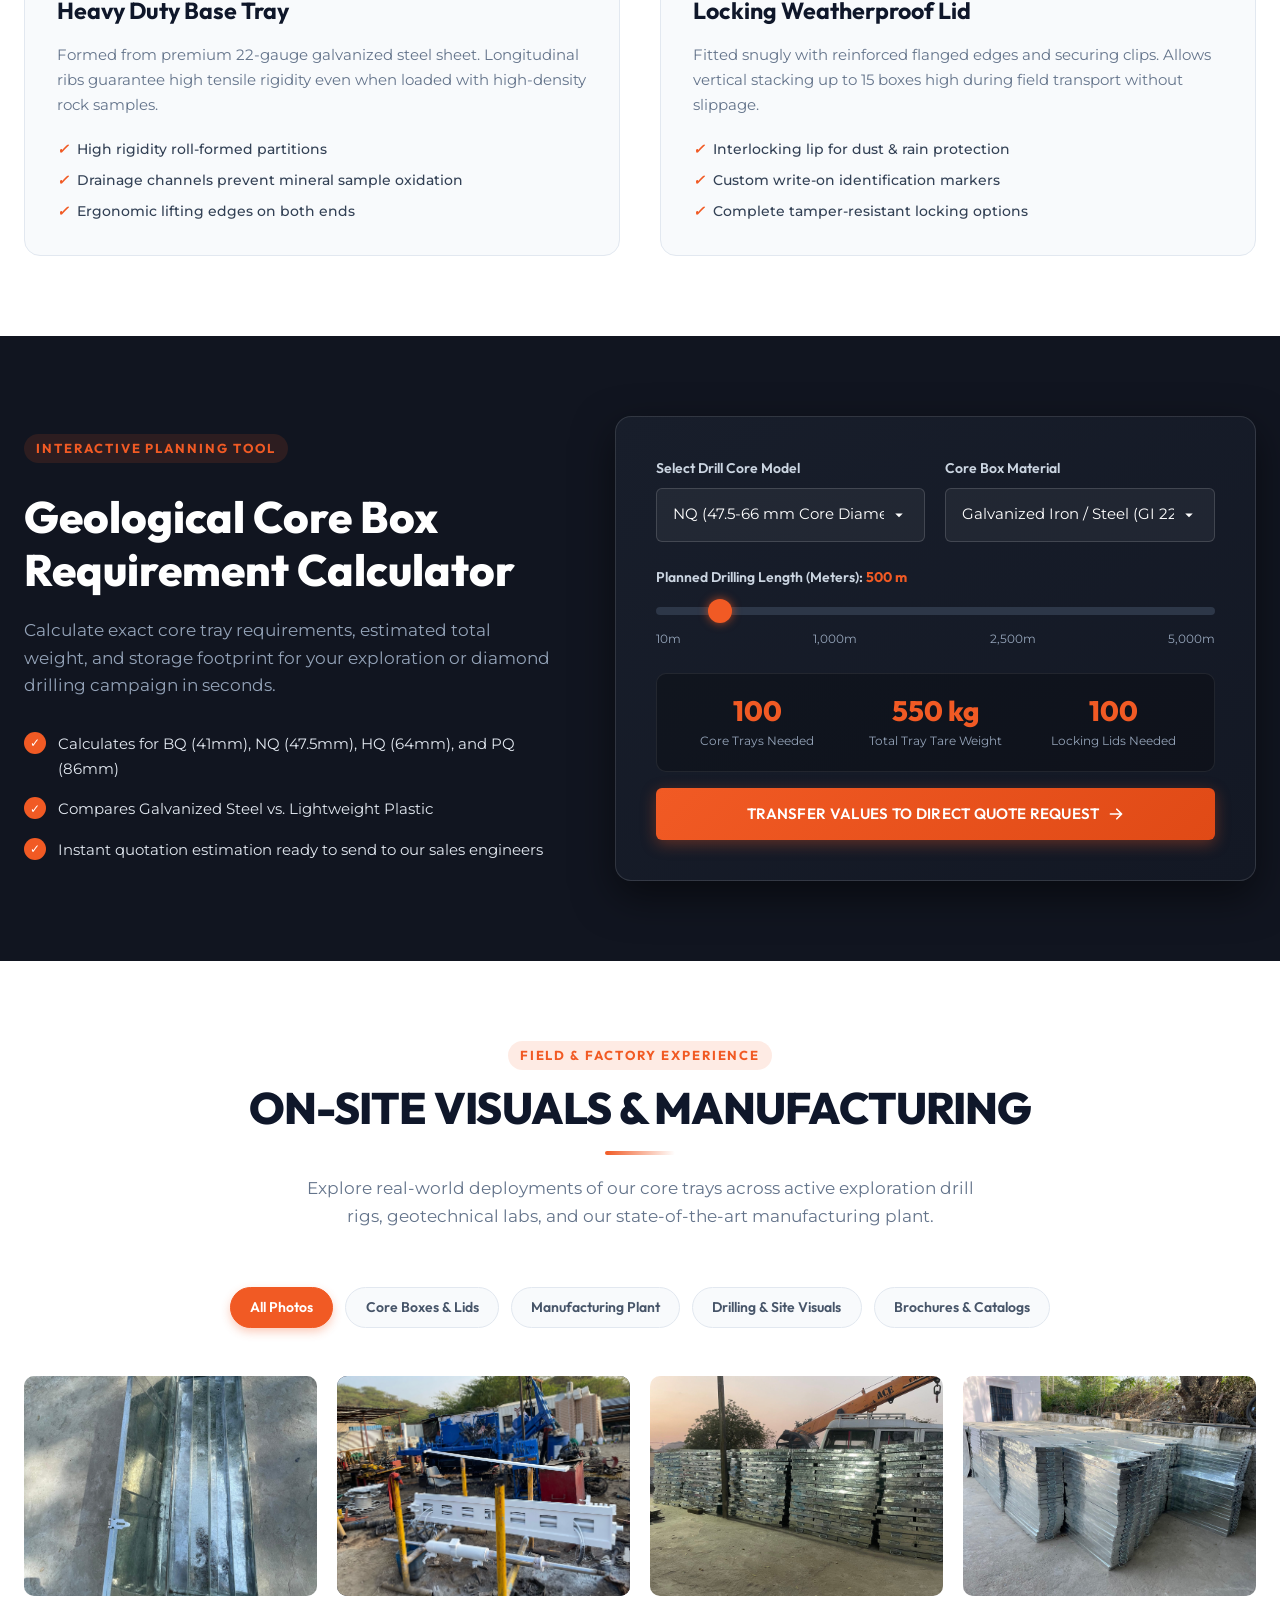
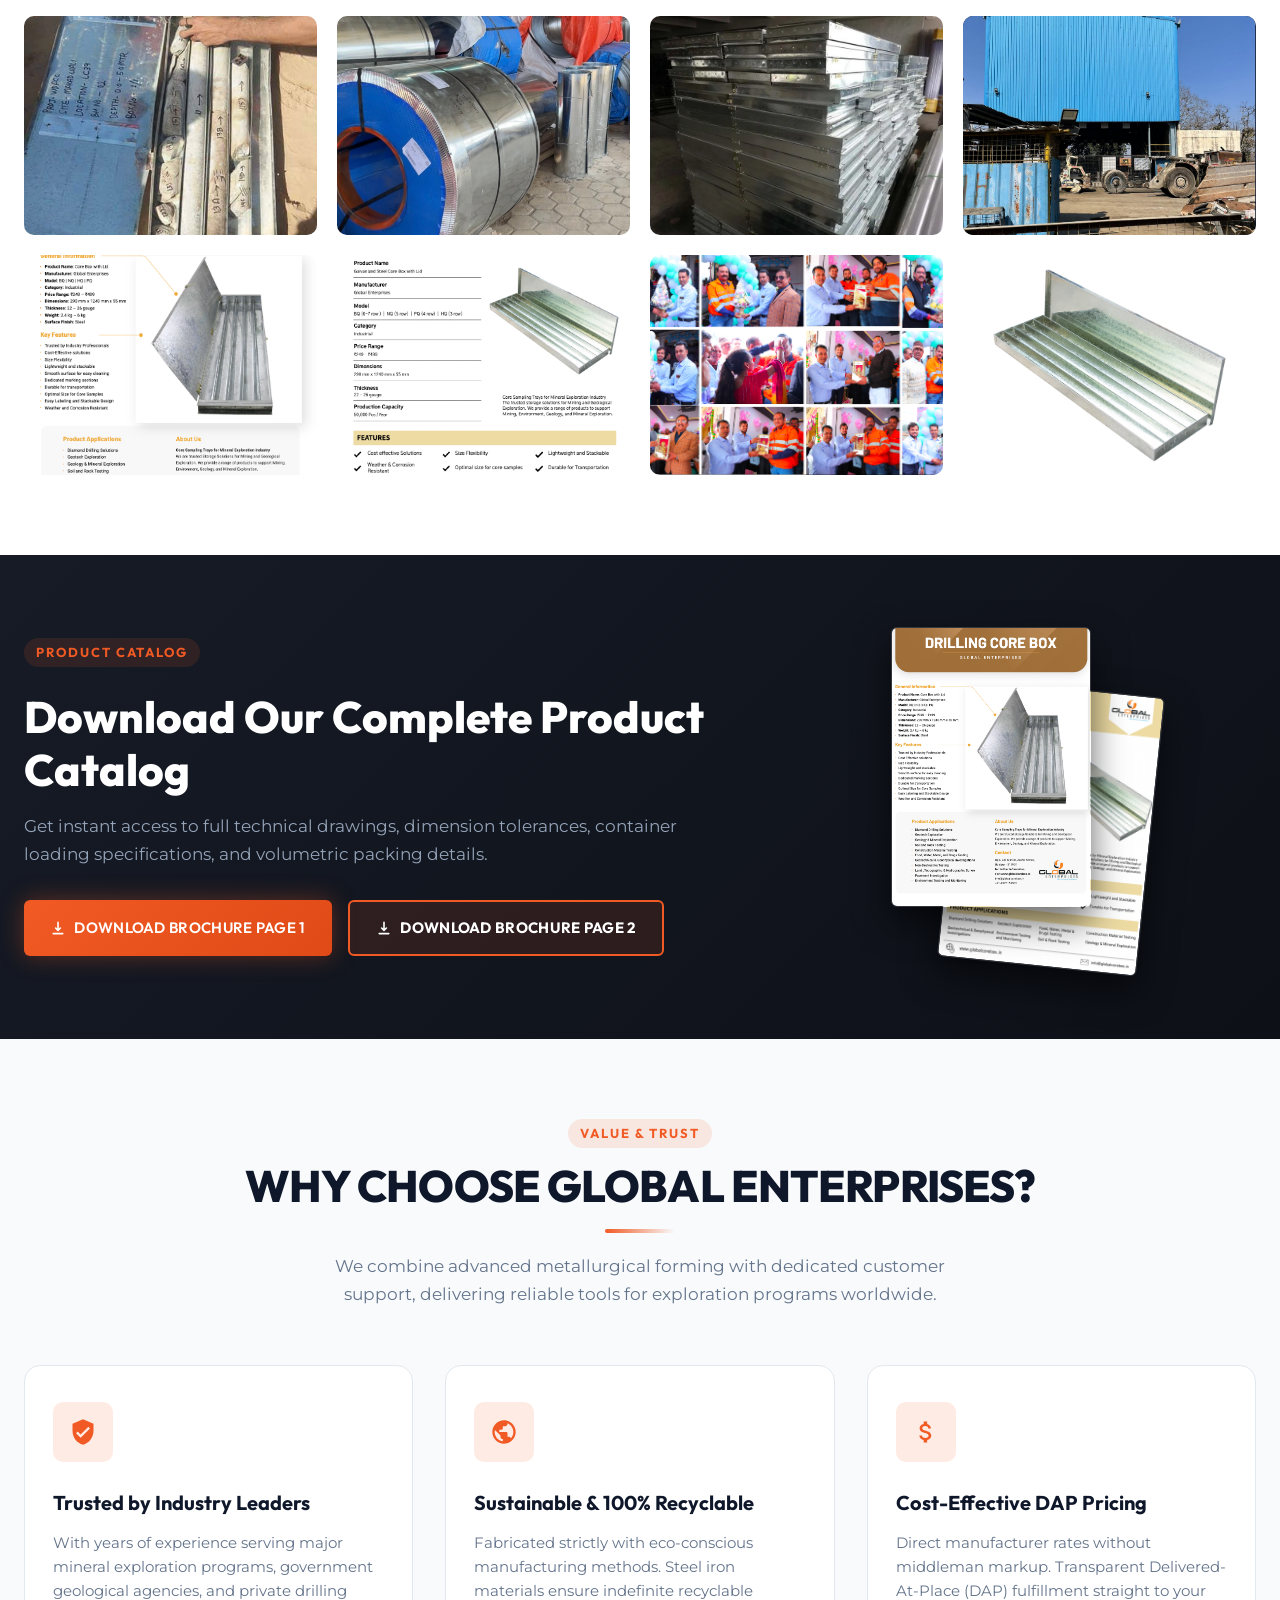
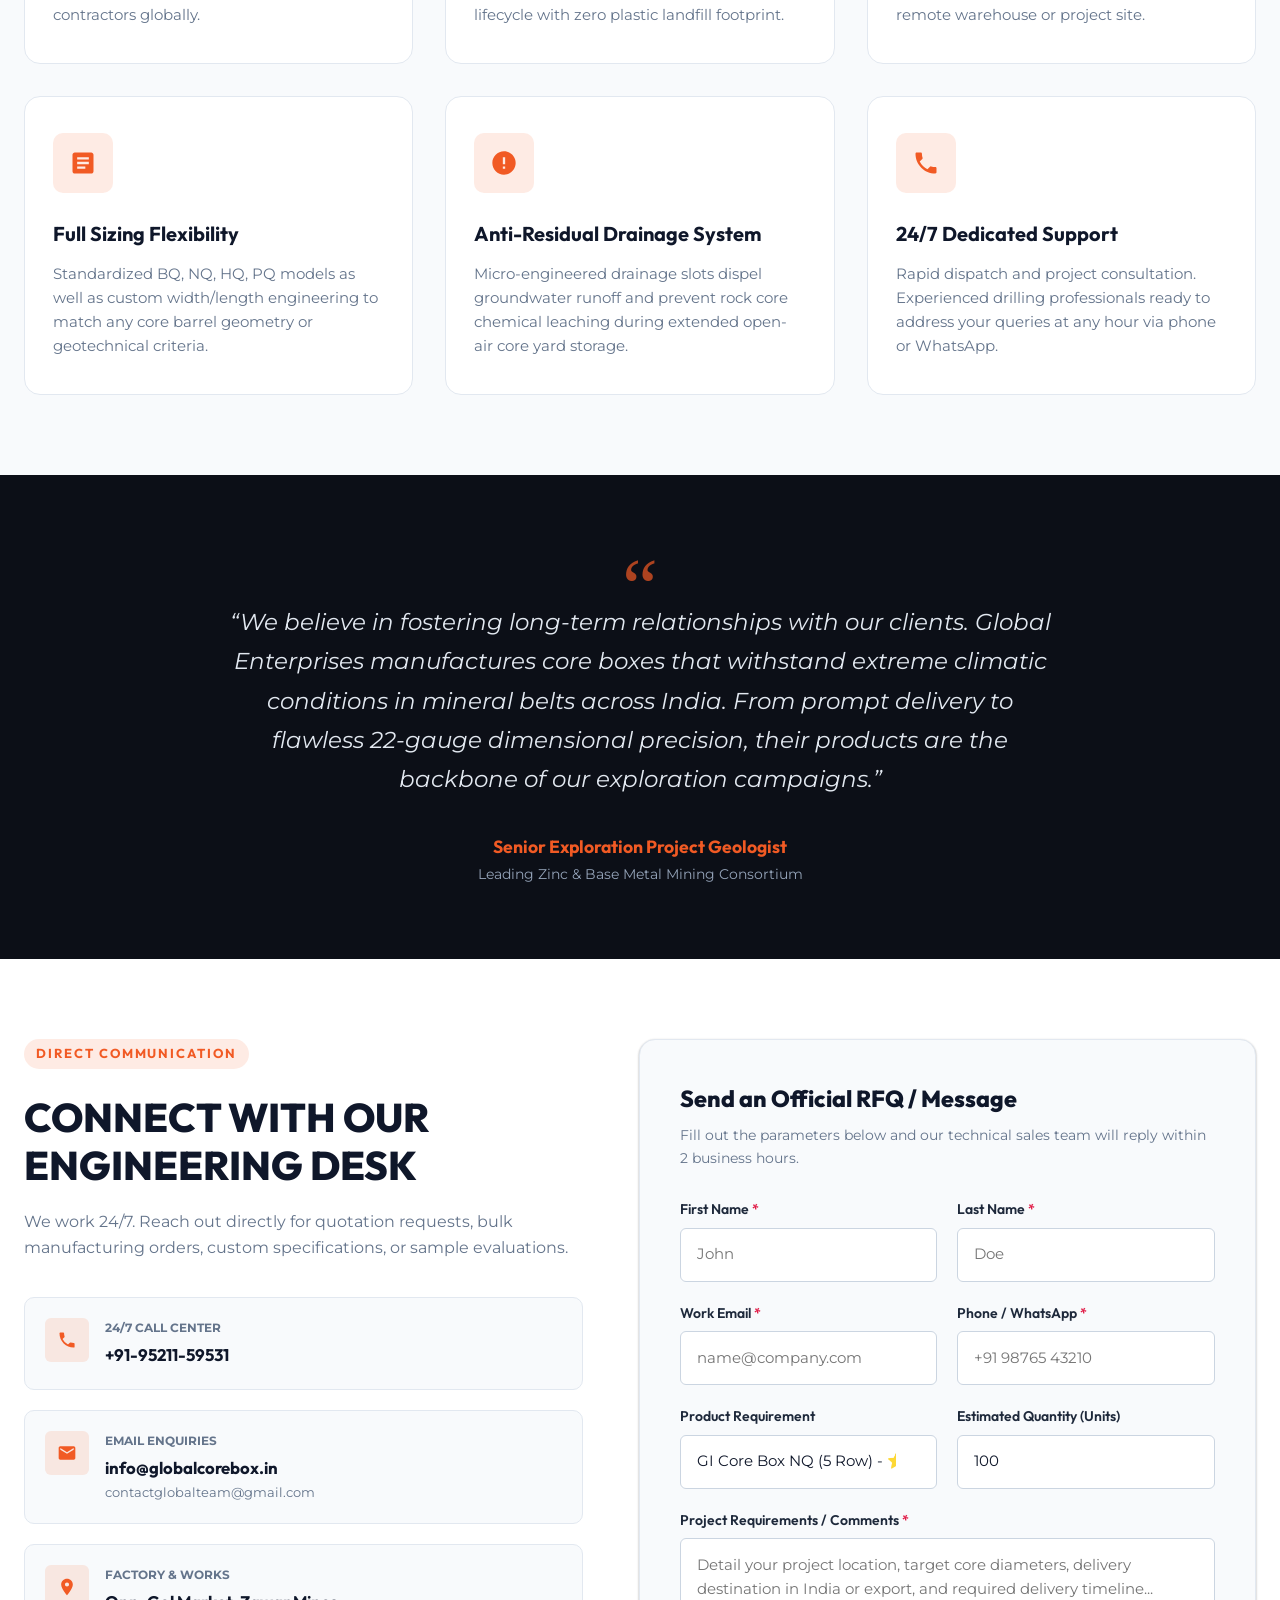
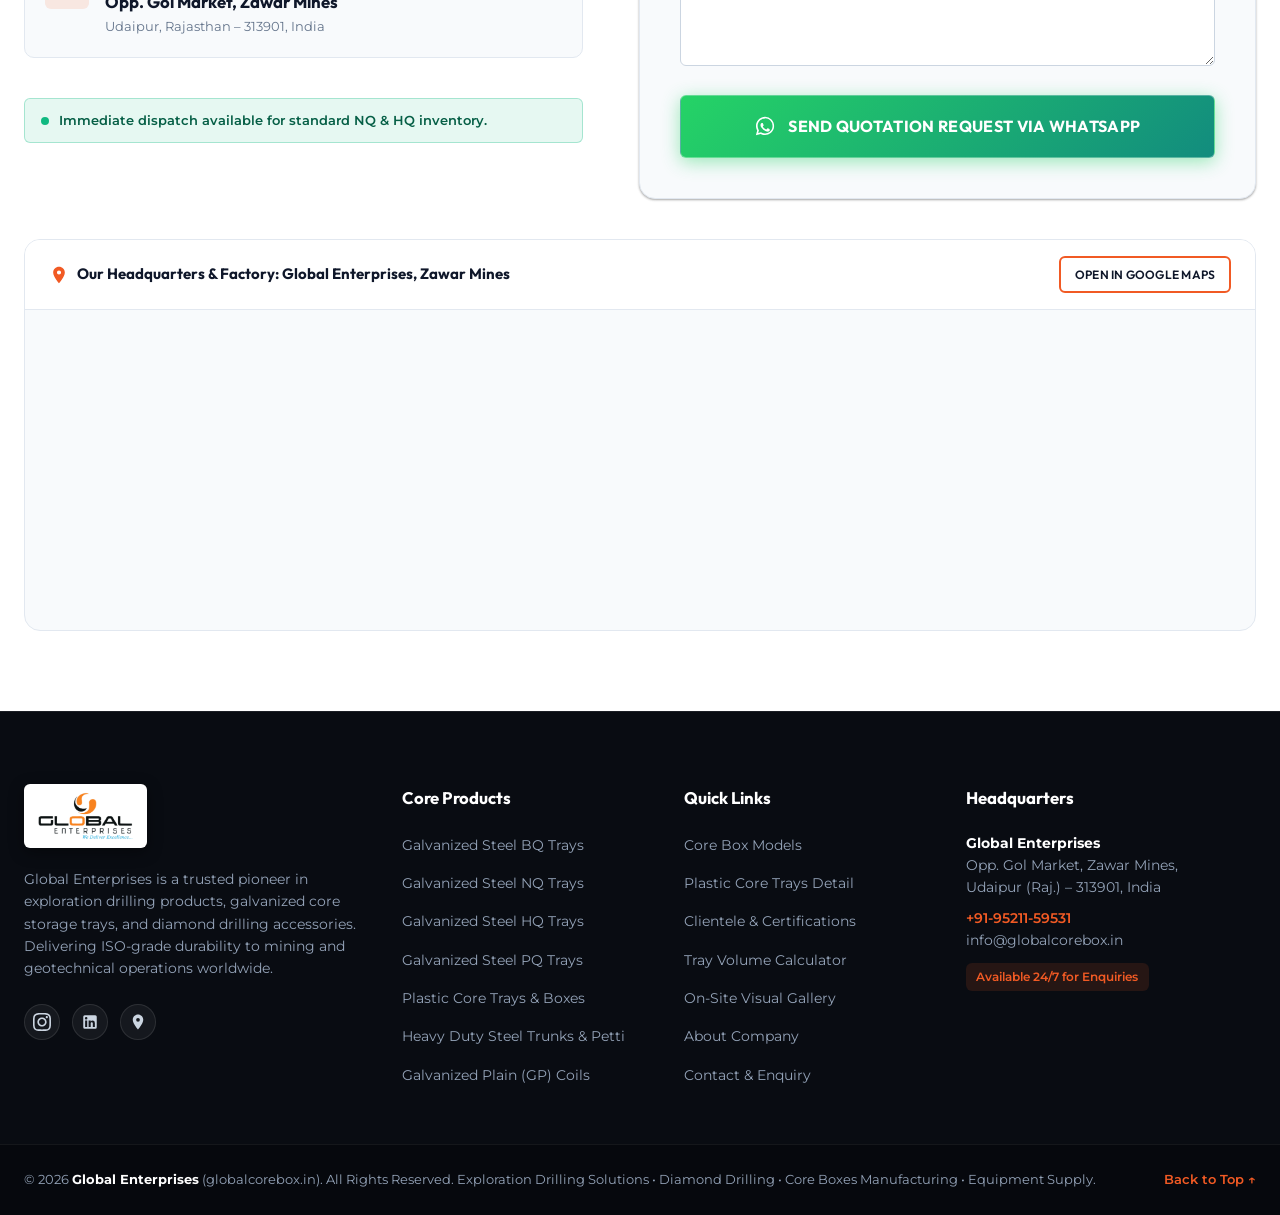
==== commit b76dce88: "Replace the Hero image" ====
--- a/index.html
+++ b/index.html
@@ -360,9 +360,9 @@
         <div class="hero-visual-card">
           <div class="card-glow"></div>
           <div class="hero-image-wrapper">
-            <img src="assets/images/Product3-removebg.png" alt="Global Enterprises Galvanized Core Trays Showcase"
+            <img src="assets/images/gi-core-box-nq-hero-removebg.png" alt="Global Enterprises Galvanized GI Core Box Model NQ (5-Row)"
               class="hero-main-img"
-              onerror="this.onerror=null;this.src='assets/images/Galvanized-Steel-Core-Trays-for-Durability-Safety-Easy-Handling-1.webp';">
+              onerror="this.onerror=null;this.src='assets/images/gi-core-box-nq-hero.jpg';">
             <div class="floating-spec-badge top-right">
               <span class="spec-label">Precision Inseam</span>
               <span class="spec-value">1200 mm / 1.0 m</span>
--- a/style.css
+++ b/style.css
@@ -1308,35 +1308,40 @@
   position: relative;
   border-radius: var(--radius-md);
   overflow: hidden;
-  background-color: #0d1017;
+  background: radial-gradient(circle at 50% 50%, rgba(241, 90, 36, 0.10) 0%, rgba(13, 16, 23, 0.95) 75%), #0d1017;
   padding: 1.5rem;
   display: flex;
   align-items: center;
   justify-content: center;
-  min-height: 320px;
+  min-height: 330px;
 }
 
 .hero-main-img {
   width: 100%;
-  max-height: 300px;
+  max-height: 320px;
   object-fit: contain;
   filter: drop-shadow(0 15px 25px rgba(0, 0, 0, 0.7));
   transition: transform var(--transition-normal);
+  position: relative;
+  z-index: 1;
 }
 
 .hero-visual-card:hover .hero-main-img {
-  transform: scale(1.04);
+  transform: scale(1.03);
 }
 
 .floating-spec-badge {
   position: absolute;
-  background: rgba(15, 23, 42, 0.85);
+  background: rgba(15, 23, 42, 0.88);
   backdrop-filter: blur(8px);
+  -webkit-backdrop-filter: blur(8px);
   border: 1px solid rgba(255, 255, 255, 0.15);
   padding: 0.5rem 0.9rem;
   border-radius: var(--radius-sm);
   display: flex;
   flex-direction: column;
+  z-index: 2;
+  box-shadow: 0 4px 14px rgba(0, 0, 0, 0.4);
 }
 
 .floating-spec-badge.top-right {
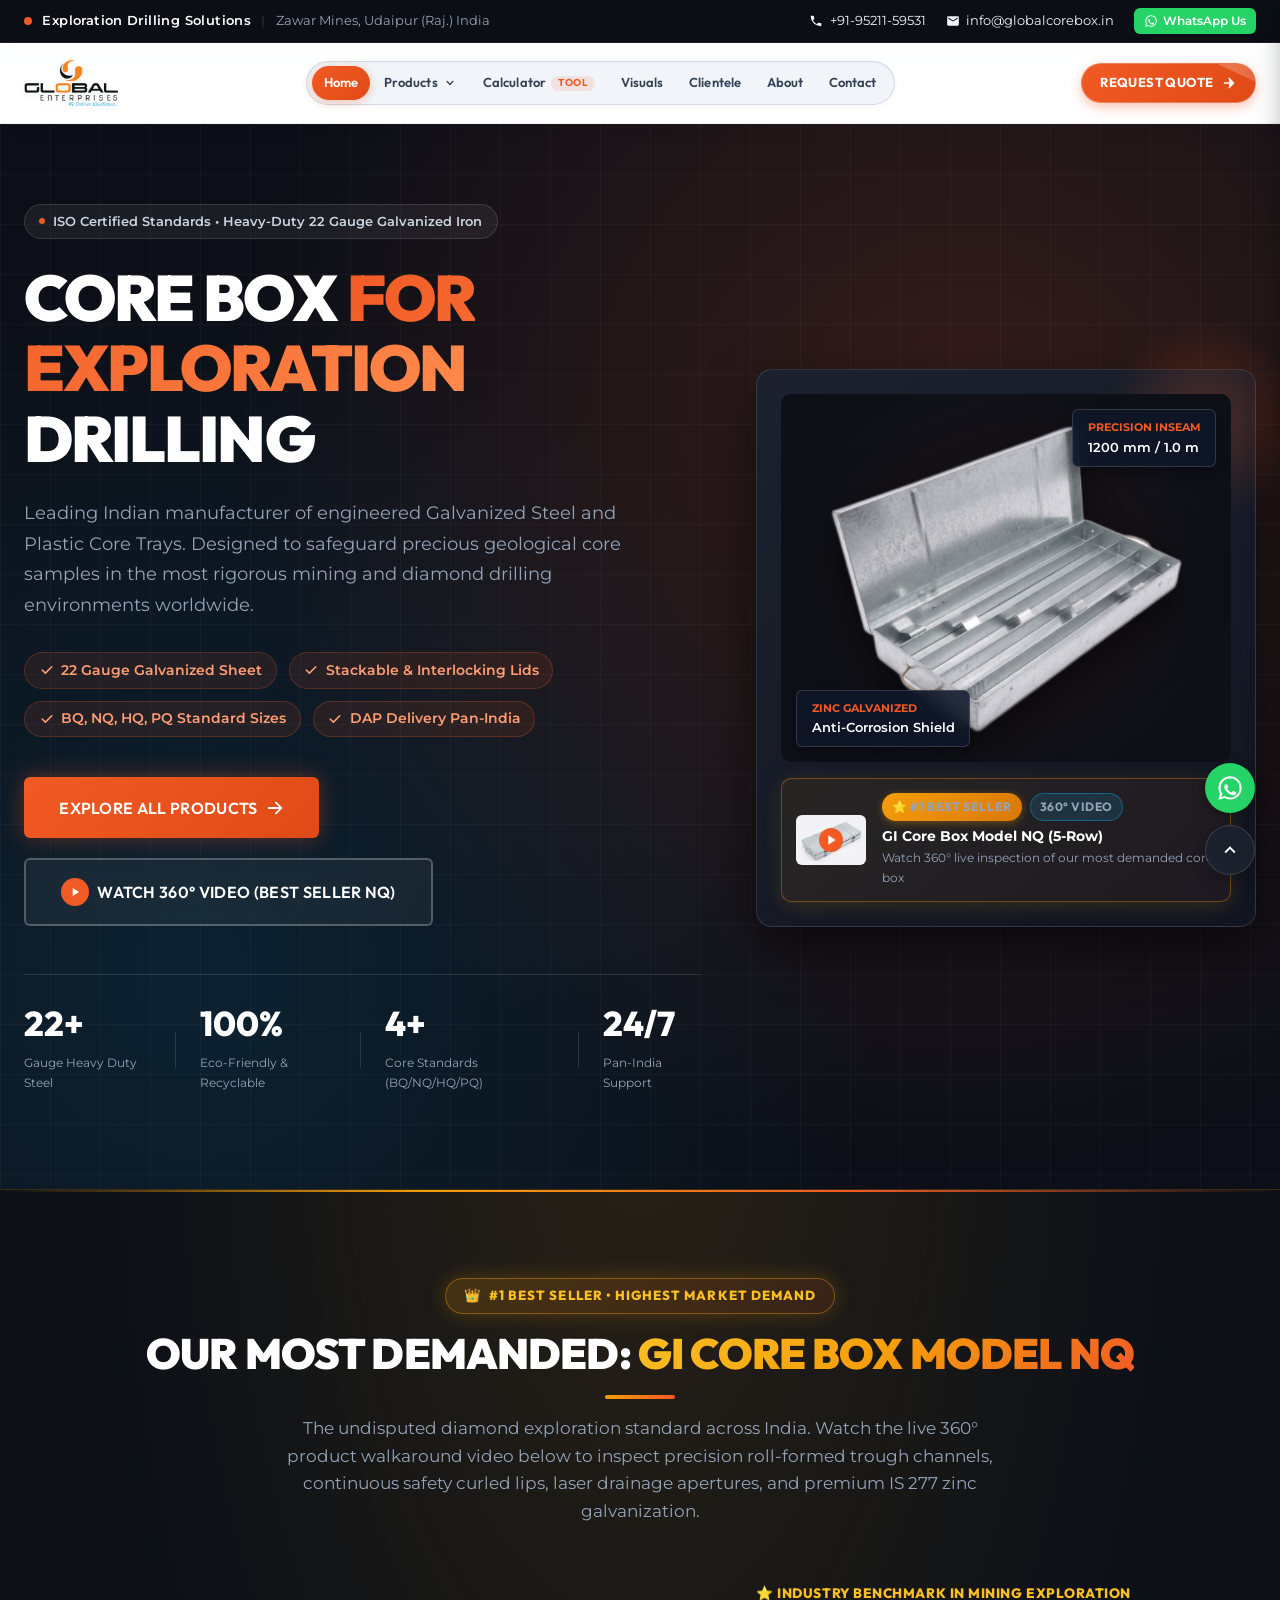
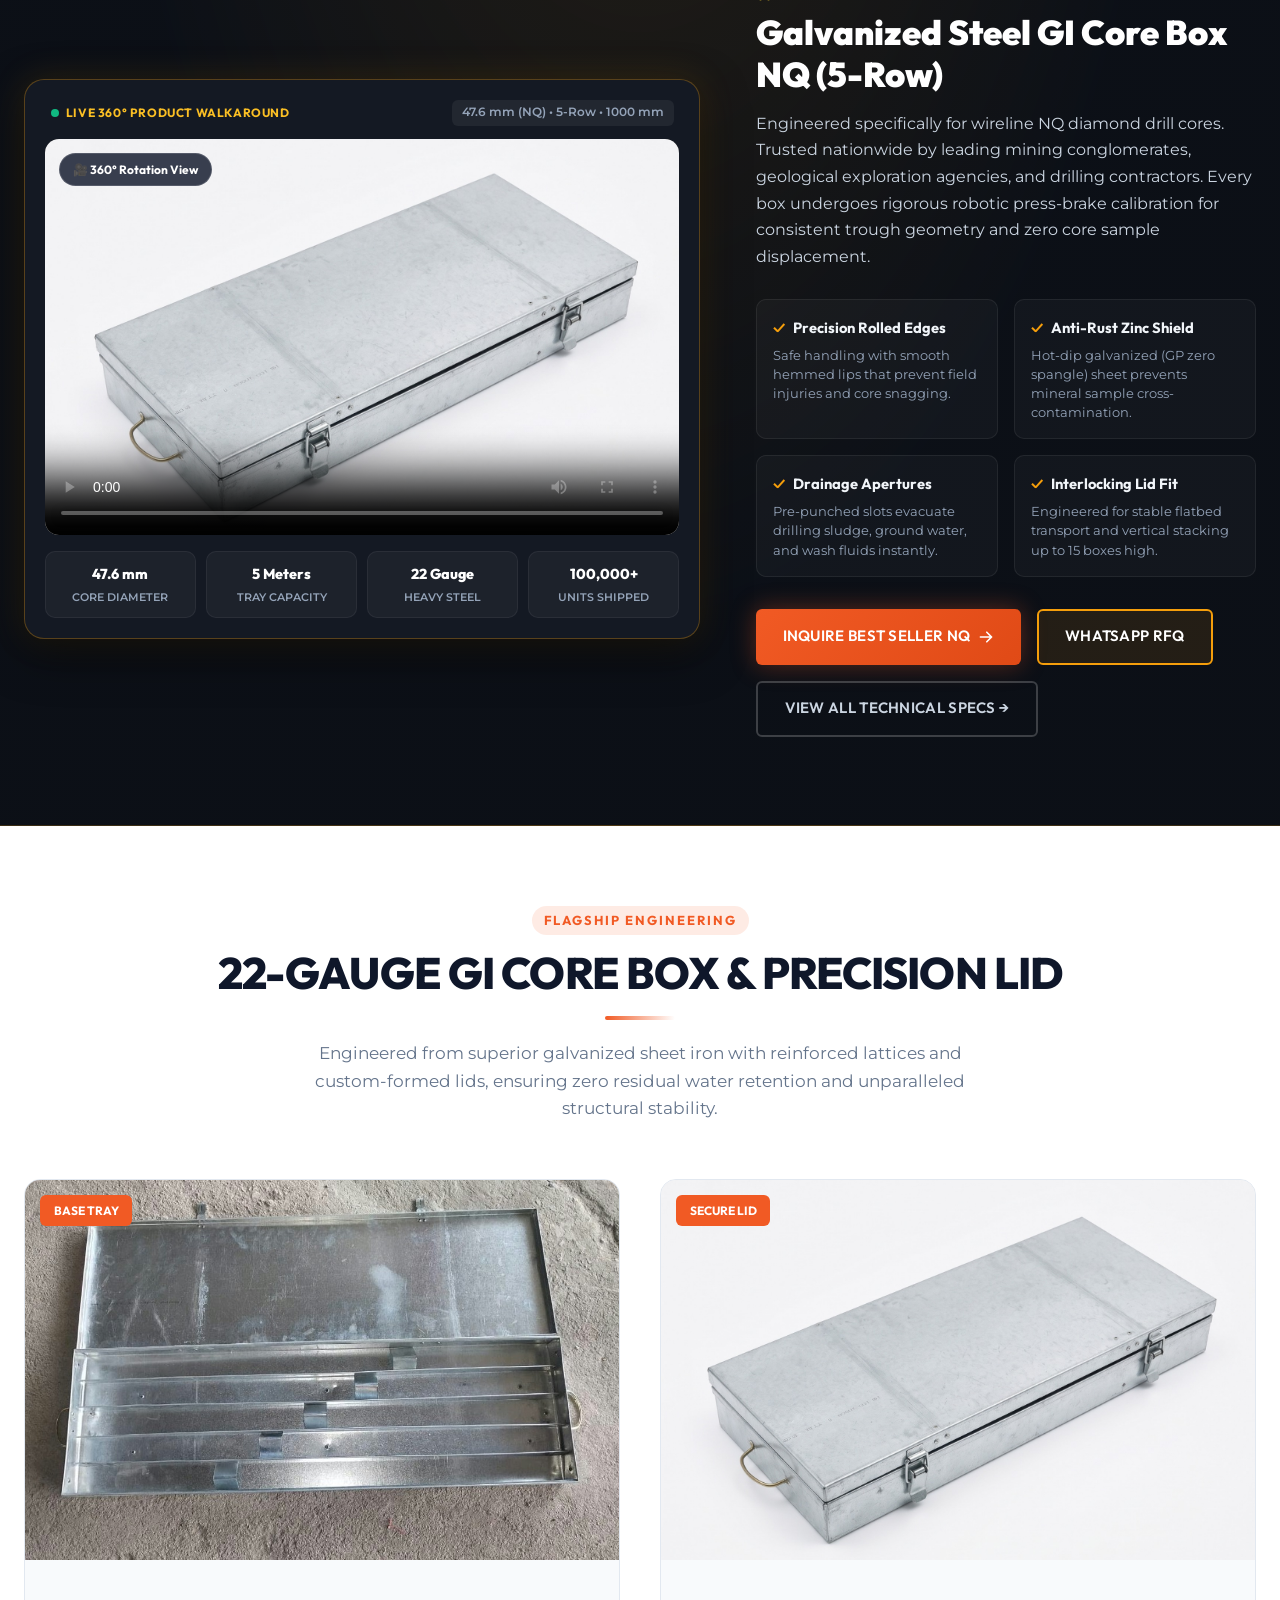
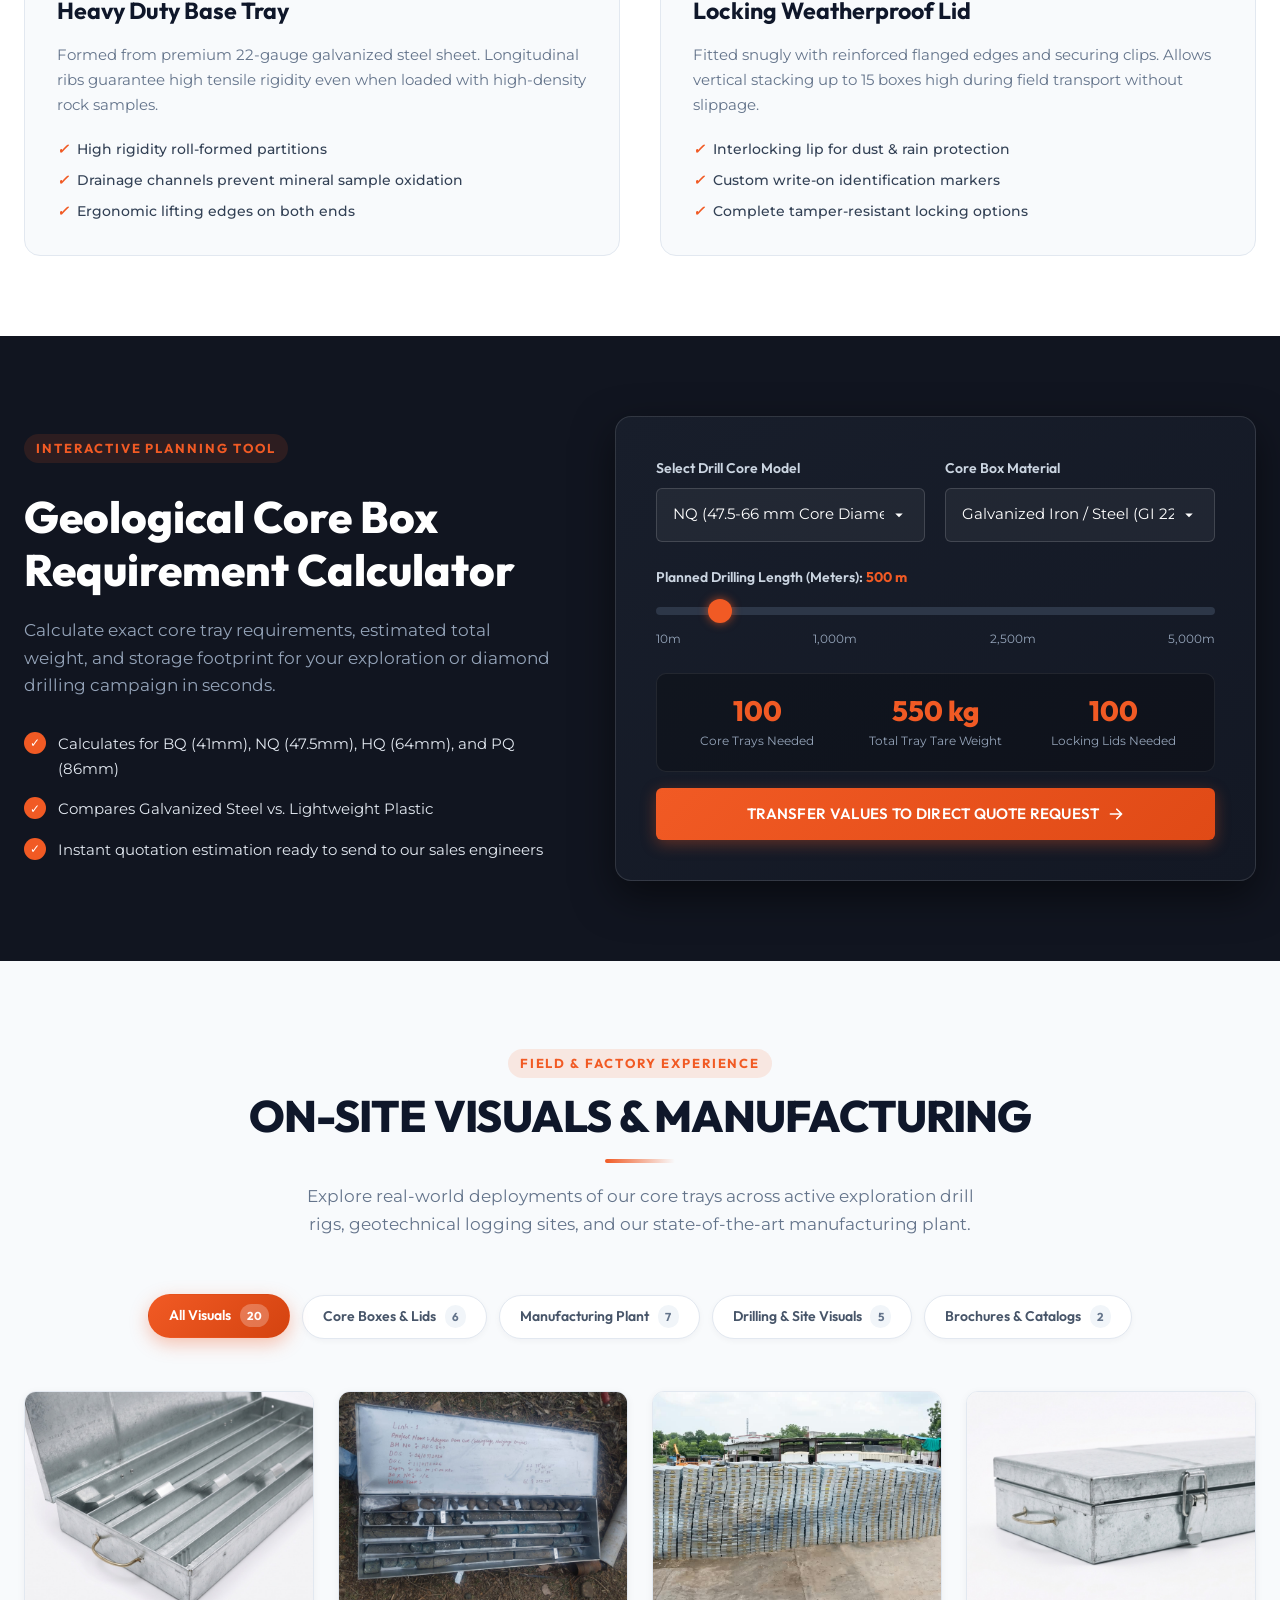
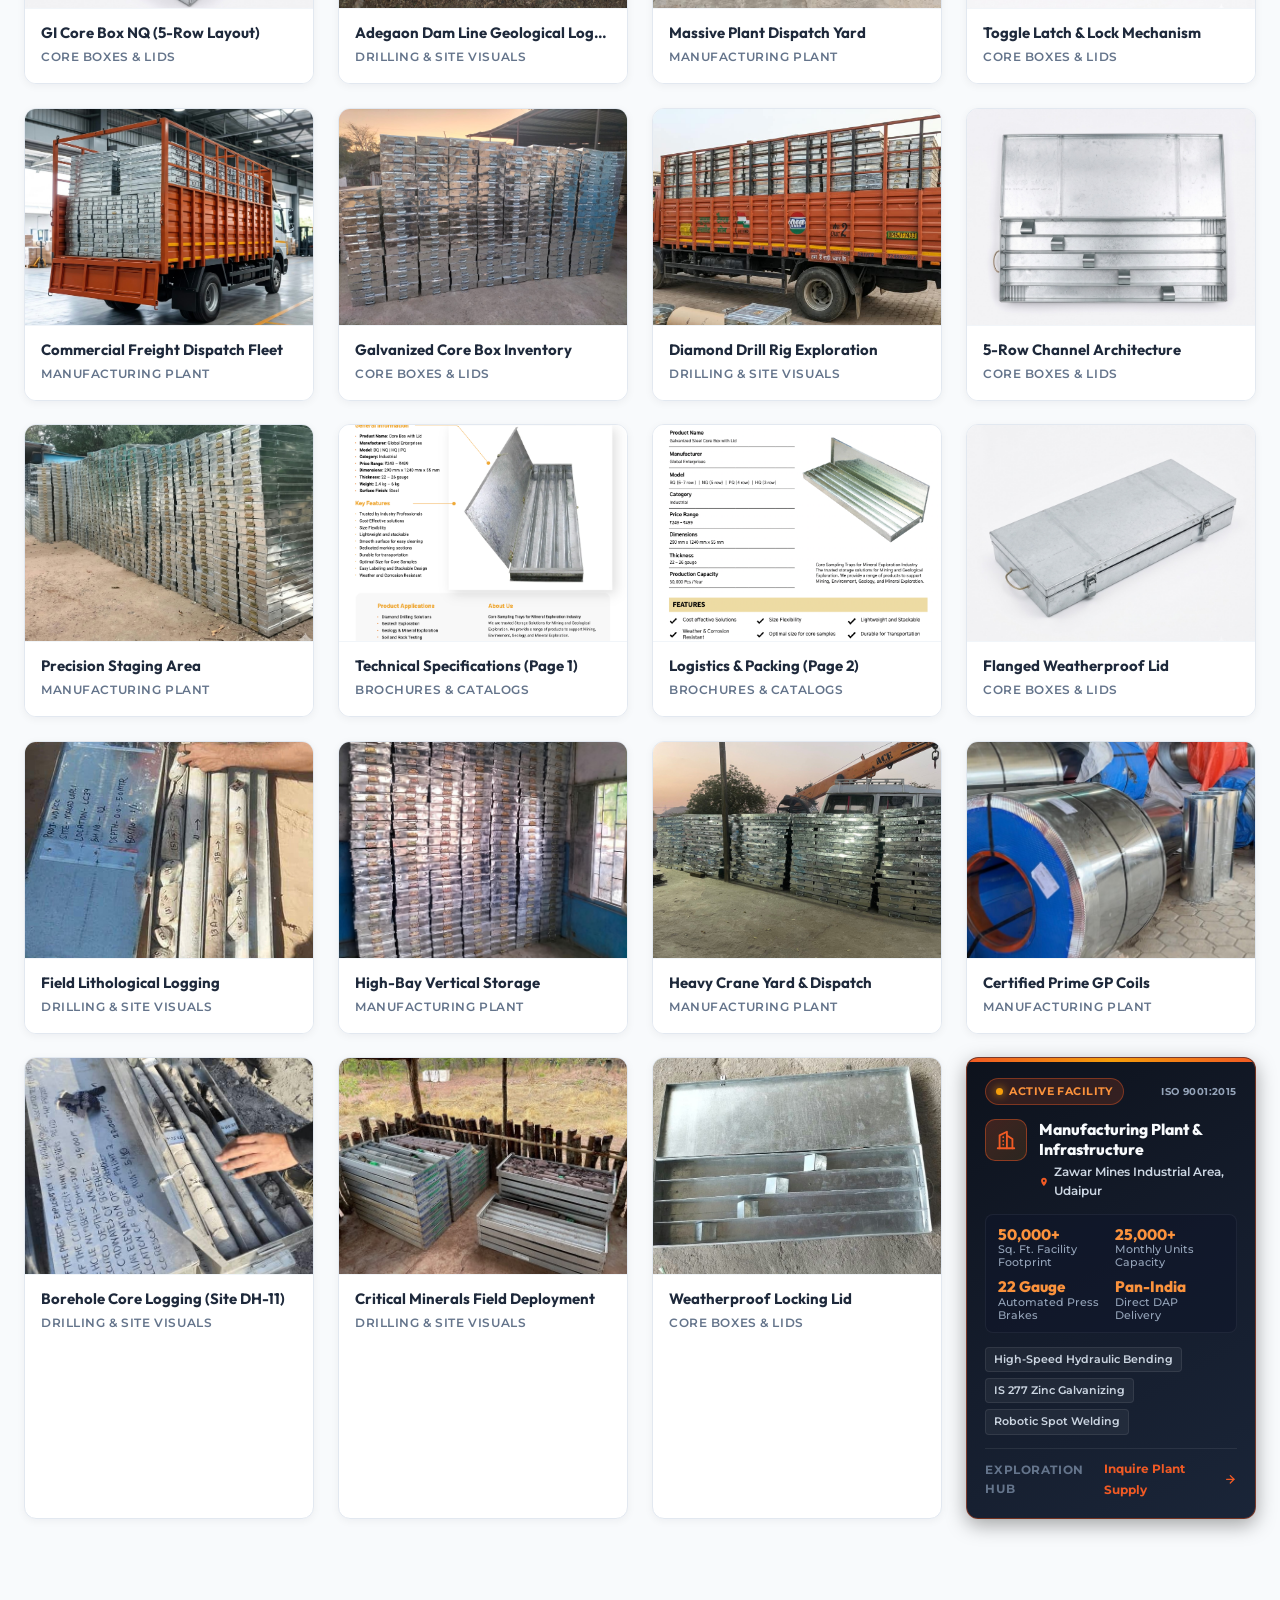
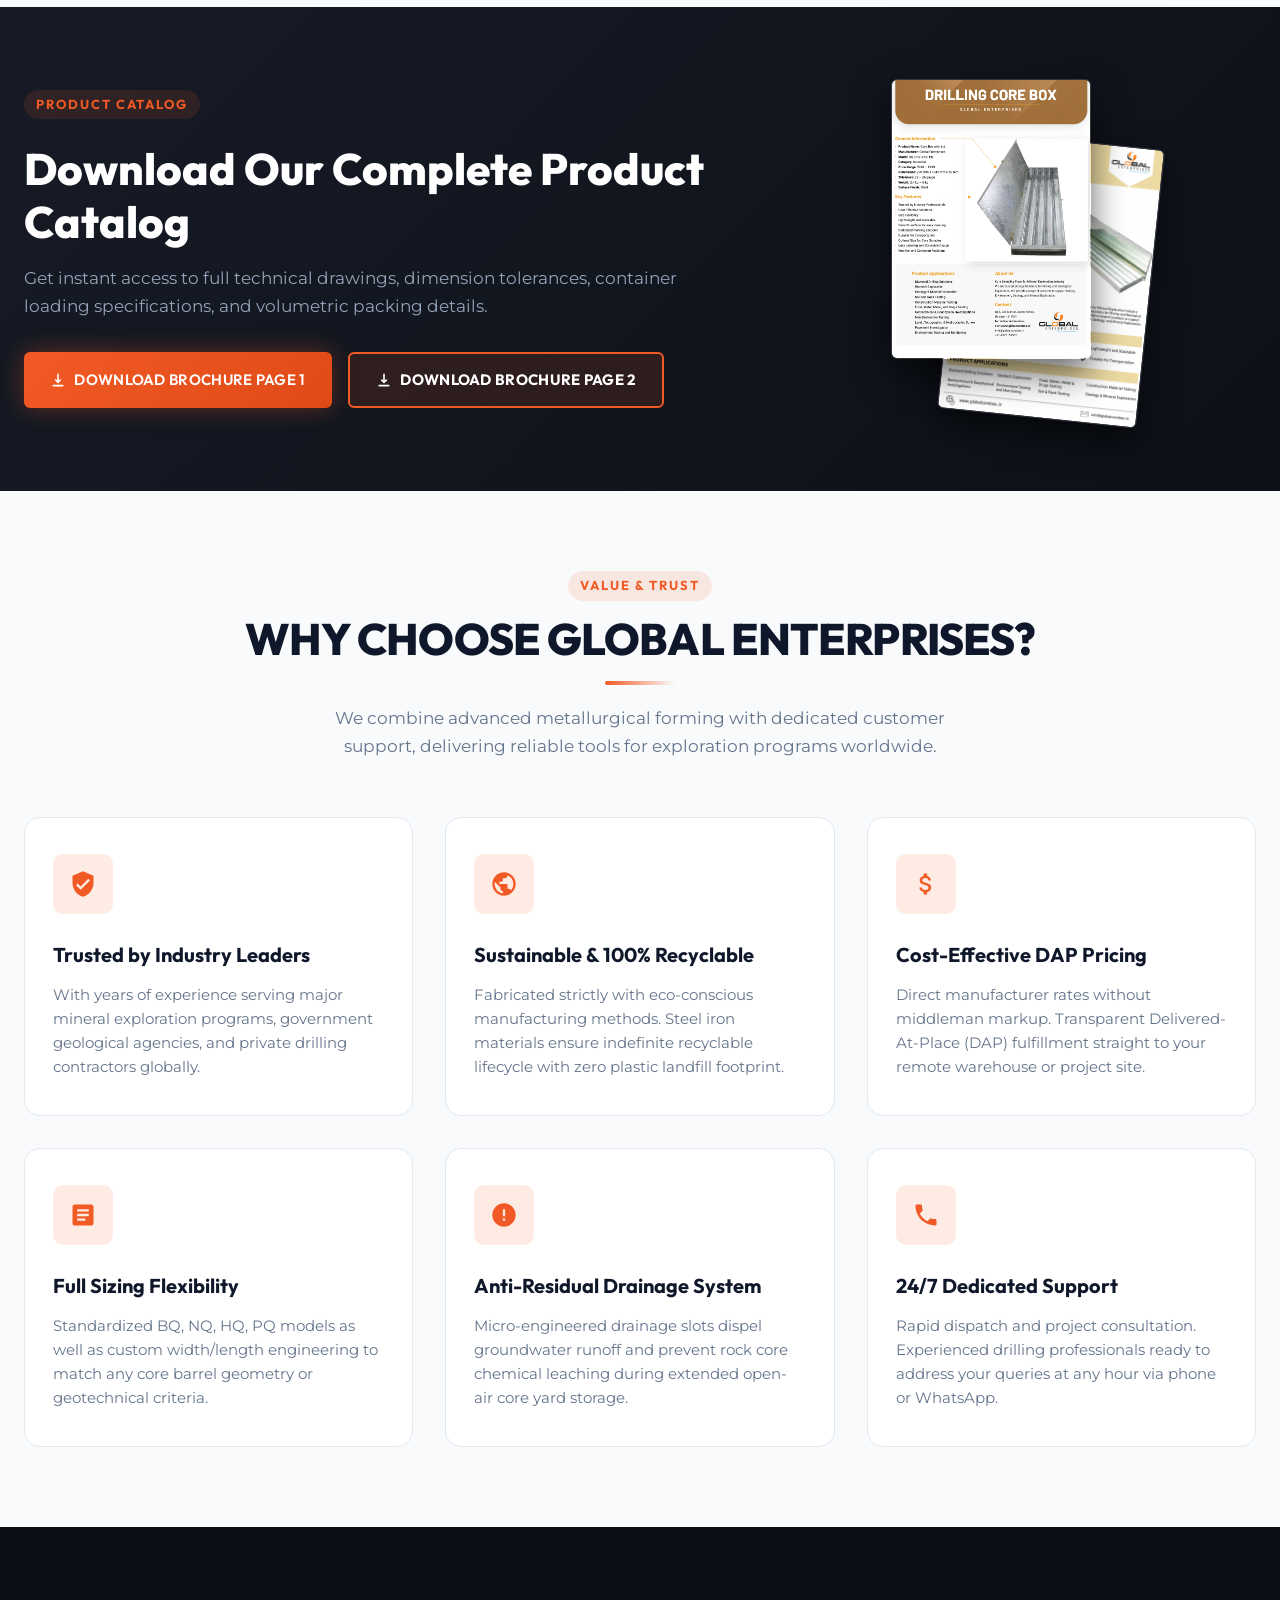
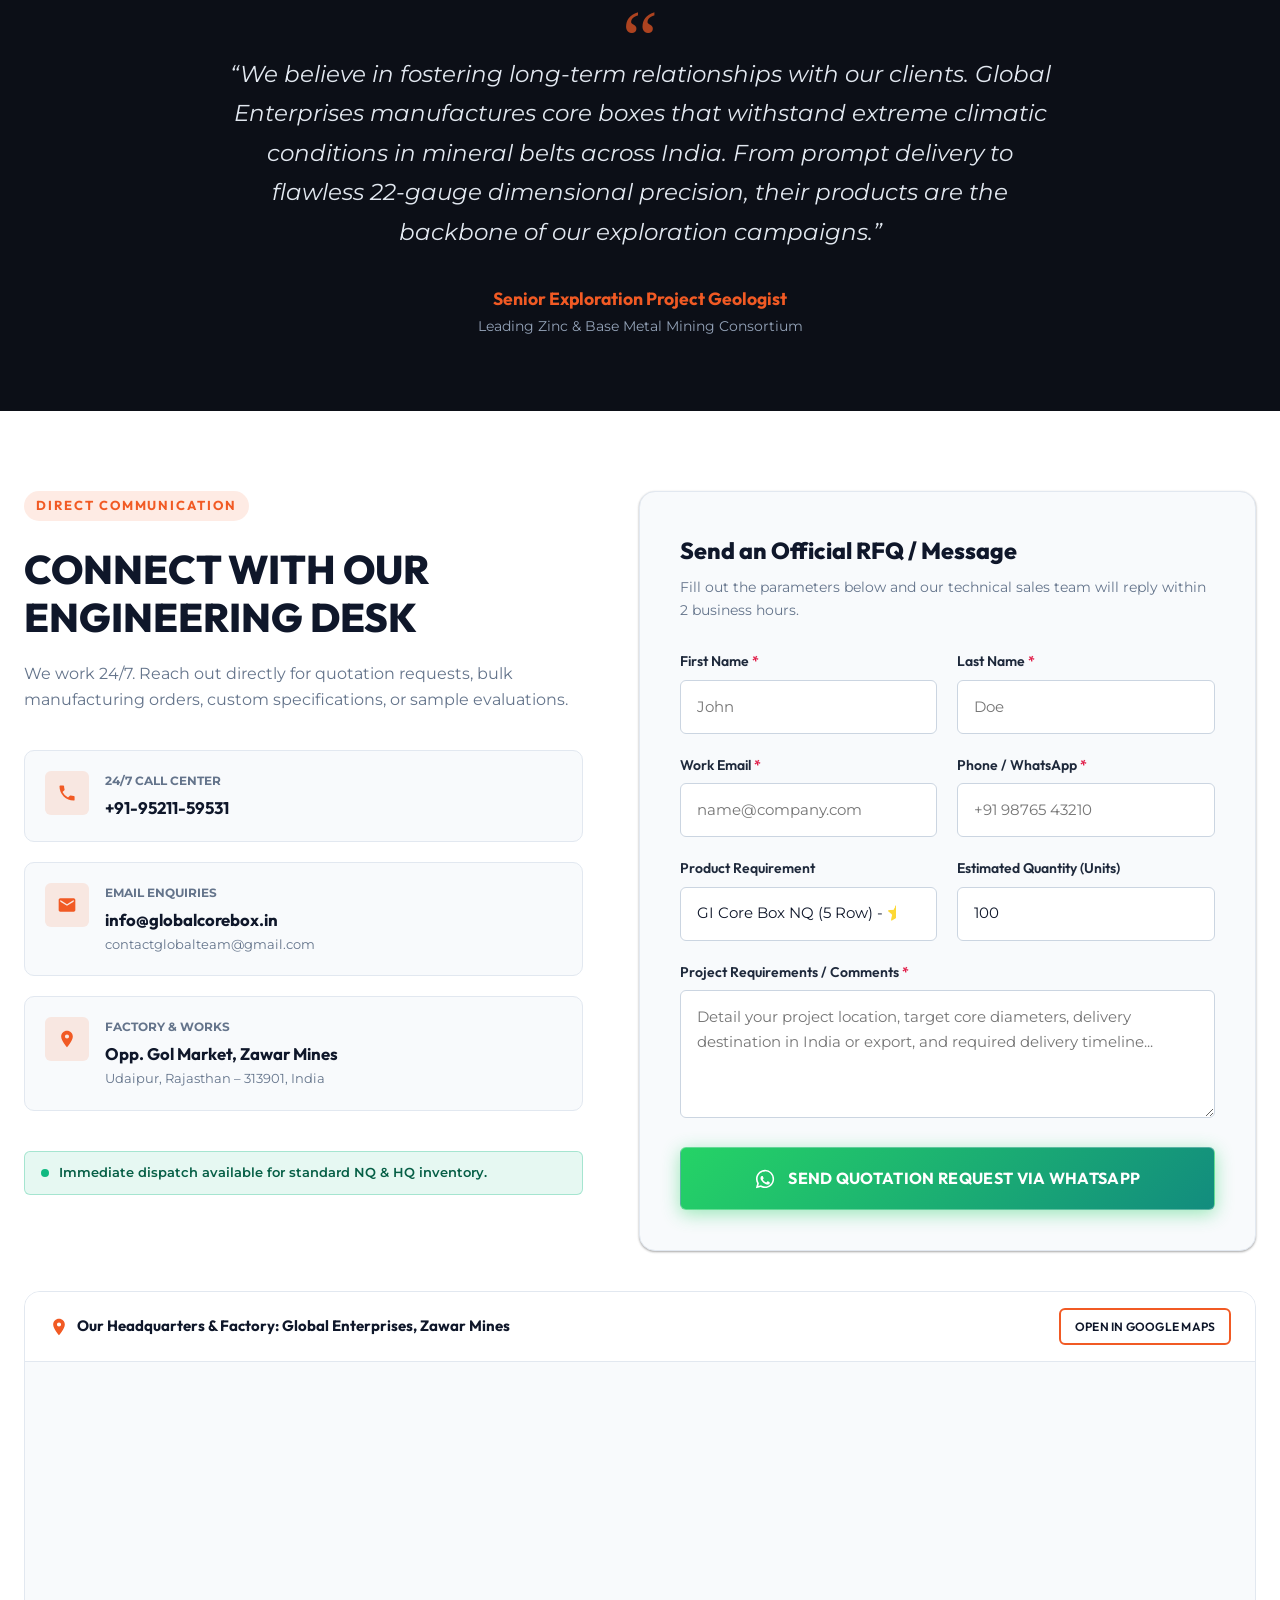
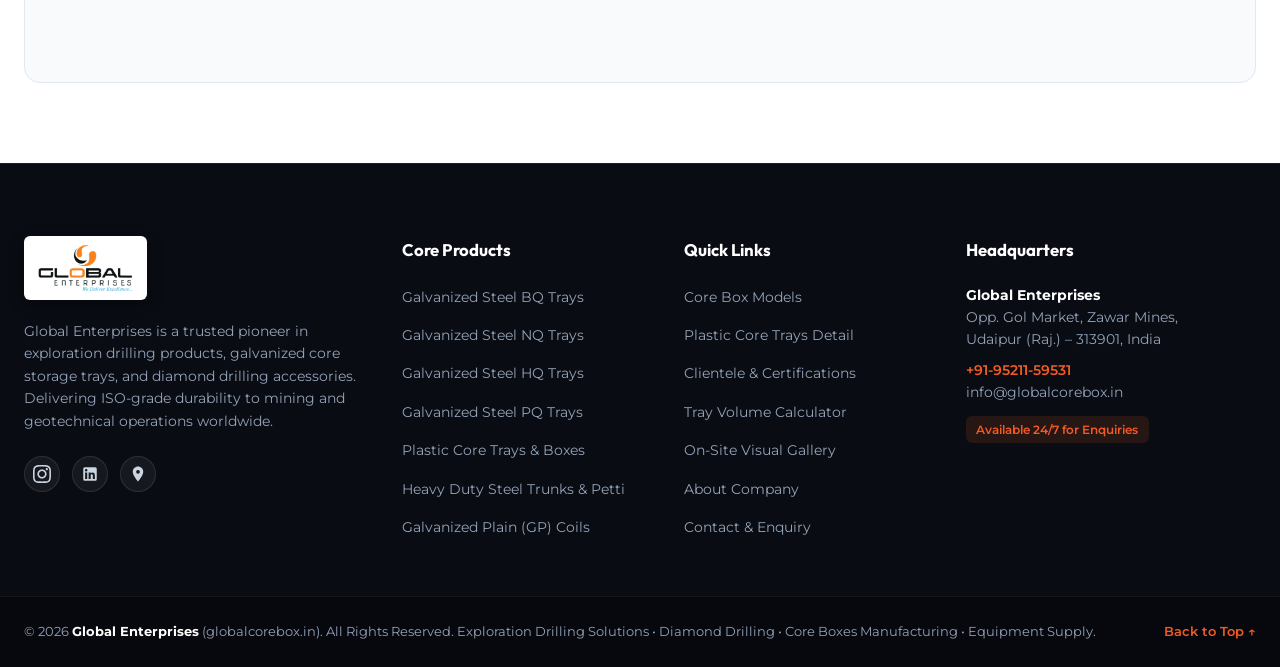
==== commit 68b75cd0: "feat: add authentic product photos and update image sliders" ====
--- a/index.html
+++ b/index.html
@@ -72,7 +72,7 @@
     rel="stylesheet">
 
   <!-- Custom Stylesheet -->
-  <link rel="stylesheet" href="style.css?v=3.6">
+  <link rel="stylesheet" href="style.css?v=3.8">
 
   <link rel="icon" type="image/png" href="assets/images/cropped-cropped-12-152x76.png">
 </head>
@@ -207,7 +207,7 @@
           </svg>
         </a>
 
-        <button class="mobile-toggle" id="mobileToggle" aria-label="Toggle Mobile Menu" aria-expanded="false">
+        <button type="button" class="mobile-toggle" id="mobileToggle" aria-label="Toggle Mobile Menu" aria-expanded="false">
           <span class="bar bar-1"></span>
           <span class="bar bar-2"></span>
           <span class="bar bar-3"></span>
@@ -222,7 +222,7 @@
       <div class="drawer-brand">
         <img src="assets/images/cropped-cropped-12-300x151.png" alt="Global Enterprises Logo" class="drawer-logo-img">
       </div>
-      <button class="drawer-close" id="drawerClose" aria-label="Close menu">&times;</button>
+      <button type="button" class="drawer-close" id="drawerClose" aria-label="Close menu">&times;</button>
     </div>
     <ul class="mobile-nav-list">
       <li><a href="#hero" class="mobile-nav-link">Home</a></li>
@@ -376,7 +376,7 @@
           <!-- Video Play Strip (Best Seller NQ 360 Video) -->
           <div class="hero-video-banner best-seller-hero-banner" id="videoBannerTrigger" data-video-src="assets/videos/360NQ.mp4">
             <div class="video-preview-thumb">
-              <img src="assets/images/Galvanized-Steel-Core-Trays-for-Durability-Safety-Easy-Handling-1.webp" alt="GI Core Box NQ 360 Walkaround">
+              <img src="assets/images/WhatsApp Image 2026-10-26 at 00.46.50 (7).jpeg" alt="GI Core Box NQ 360 Walkaround">
               <div class="pulse-play-btn">
                 <svg viewBox="0 0 24 24" width="16" height="16" fill="currentColor">
                   <path d="M8 5v14l11-7z" />
@@ -429,7 +429,7 @@
             <div class="video-overlay-watermark">
               <span>🎥 360° Rotation View</span>
             </div>
-            <video class="spotlight-video" id="spotlightNqVideo" controls playsinline loop preload="metadata" poster="assets/images/Galvanized-Steel-Core-Trays-for-Durability-Safety-Easy-Handling-1.webp">
+            <video class="spotlight-video" id="spotlightNqVideo" controls playsinline loop preload="metadata" poster="assets/images/WhatsApp Image 2026-10-26 at 00.46.50 (7).jpeg">
               <source src="assets/videos/360NQ.mp4" type="video/mp4">
               Your browser does not support the video tag.
             </video>
@@ -543,7 +543,7 @@
         <div class="showcase-card">
           <div class="showcase-card-badge">Secure Lid</div>
           <div class="showcase-img-wrap">
-            <img src="assets/images/locking-weatherproof-lid.jpg" alt="GI Core Box 22 Gauge Precision Lid"
+            <img src="assets/images/WhatsApp Image 2026-10-26 at 00.46.50 (7).jpeg" alt="GI Core Box 22 Gauge Precision Lid"
               class="lightbox-trigger" data-title="22 Gauge GI Core Box Precision Lid">
           </div>
           <div class="showcase-card-body">
@@ -660,6 +660,7 @@
   <!-- Core Products & Interactive Gallery Sliders -->
 
   <!-- On-Site Visuals & Manufacturing Gallery -->
+  <!-- On-Site Visuals & Manufacturing Gallery -->
   <section class="section-gallery" id="visuals">
     <div class="container">
       <div class="section-header text-center">
@@ -667,153 +668,422 @@
         <h2 class="section-title">ON-SITE VISUALS &amp; MANUFACTURING</h2>
         <div class="section-bar"></div>
         <p class="section-desc">
-          Explore real-world deployments of our core trays across active exploration drill rigs, geotechnical labs, and
+          Explore real-world deployments of our core trays across active exploration drill rigs, geotechnical logging sites, and
           our state-of-the-art manufacturing plant.
         </p>
       </div>
 
       <!-- Gallery Filter Chips -->
-      <div class="gallery-filters">
-        <button class="filter-chip active" data-filter="all">All Photos</button>
-        <button class="filter-chip" data-filter="corebox">Core Boxes &amp; Lids</button>
-        <button class="filter-chip" data-filter="factory">Manufacturing Plant</button>
-        <button class="filter-chip" data-filter="site">Drilling &amp; Site Visuals</button>
-        <button class="filter-chip" data-filter="catalog">Brochures &amp; Catalogs</button>
+      <div class="gallery-filters" role="tablist" aria-label="Visuals Gallery Categories">
+        <button type="button" class="filter-chip active" data-filter="all" role="tab" aria-selected="true">
+          <span class="chip-text">All Visuals</span>
+          <span class="chip-count">20</span>
+        </button>
+        <button type="button" class="filter-chip" data-filter="corebox" role="tab" aria-selected="false">
+          <span class="chip-text">Core Boxes &amp; Lids</span>
+          <span class="chip-count">6</span>
+        </button>
+        <button type="button" class="filter-chip" data-filter="factory" role="tab" aria-selected="false">
+          <span class="chip-text">Manufacturing Plant</span>
+          <span class="chip-count">7</span>
+        </button>
+        <button type="button" class="filter-chip" data-filter="site" role="tab" aria-selected="false">
+          <span class="chip-text">Drilling &amp; Site Visuals</span>
+          <span class="chip-count">5</span>
+        </button>
+        <button type="button" class="filter-chip" data-filter="catalog" role="tab" aria-selected="false">
+          <span class="chip-text">Brochures &amp; Catalogs</span>
+          <span class="chip-count">2</span>
+        </button>
       </div>
 
       <div class="masonry-gallery" id="masonryGallery">
-        <!-- Corebox 1 -->
+        <!-- 1. Core Boxes: Studio 3D Isometric View -->
         <div class="gallery-card" data-category="corebox">
-          <img src="assets/images/WhatsApp-Image-2024-10-25-at-3.56.20-PM-scaled.jpeg" alt="Core Box with Lid #1"
-            class="lightbox-trigger" data-title="Core Box With Flanged Lid System">
-          <div class="gallery-overlay">
-            <span class="gallery-category">Core Box Model</span>
-            <h4>Core Box with Precision Lid</h4>
-            <span class="zoom-icon">&#128269; View Fullscreen</span>
-          </div>
-        </div>
-
-        <!-- Site 1 -->
+          <div class="gallery-img-wrap">
+            <img src="assets/images/WhatsApp Image 2026-10-26 at 00.46.50 (1).jpeg"
+              alt="GI Core Box NQ (5-Row Layout)"
+              class="lightbox-trigger"
+              loading="lazy"
+              data-title="GI Core Box Model NQ - 5-Row Precision Internal Layout"
+              data-category="Core Boxes &amp; Lids"
+              data-desc="High-grade galvanized iron exploration core box with 5 continuous channels, divider clips, and riveted brass carry handle.">
+          </div>
+          <div class="gallery-card-caption">
+            <h4 class="gallery-card-title">GI Core Box NQ (5-Row Layout)</h4>
+            <span class="gallery-card-category">Core Boxes &amp; Lids</span>
+          </div>
+        </div>
+
+        <!-- 2. Drilling & Site: Adegaon Dam Line Geological Logging -->
         <div class="gallery-card" data-category="site">
-          <img src="assets/images/Picture1.png" alt="On-site Drilling Visual 1" class="lightbox-trigger"
-            data-title="Active Diamond Drilling Site - Core Tray Inspection">
-          <div class="gallery-overlay">
-            <span class="gallery-category">Field Exploration</span>
-            <h4>Core Tray Inspection at Drill Site</h4>
-            <span class="zoom-icon">&#128269; View Fullscreen</span>
-          </div>
-        </div>
-
-        <!-- Factory 1 -->
+          <div class="gallery-img-wrap">
+            <img src="assets/images/WhatsApp Image 2026-10-24 at 23.21.37 (1).jpeg"
+              alt="Adegaon Dam Line Geological Logging"
+              class="lightbox-trigger"
+              loading="lazy"
+              data-title="Adegaon Dam Line Lithological Core Logging (Wainganga-Nalganga Project)"
+              data-category="Drilling &amp; Site Visuals"
+              data-desc="Borehole RDC 840 depth GL to 15.00m with verified geological rock core specimens and stratigraphic tags deployed in Global Enterprises GI trays.">
+          </div>
+          <div class="gallery-card-caption">
+            <h4 class="gallery-card-title">Adegaon Dam Line Geological Logging</h4>
+            <span class="gallery-card-category">Drilling &amp; Site Visuals</span>
+          </div>
+        </div>
+
+        <!-- 3. Factory: Massive Dispatch Yard -->
         <div class="gallery-card" data-category="factory">
-          <img src="assets/images/IMG_6403_2-scaled.jpg" alt="Core Box Production Facility" class="lightbox-trigger"
-            data-title="Factory Floor Assembly Line for GI Core Boxes">
-          <div class="gallery-overlay">
-            <span class="gallery-category">Factory Floor</span>
-            <h4>Mass Production Facility</h4>
-            <span class="zoom-icon">&#128269; View Fullscreen</span>
-          </div>
-        </div>
-
-        <!-- Corebox 2 -->
+          <div class="gallery-img-wrap">
+            <img src="assets/images/WhatsApp Image 2026-10-24 at 22.36.25.jpeg"
+              alt="Massive Plant Dispatch Yard"
+              class="lightbox-trigger"
+              loading="lazy"
+              data-title="Massive Manufacturing Facility Dispatch Yard"
+              data-category="Manufacturing Plant"
+              data-desc="Over 10,000+ galvanized core boxes staged for bulk national and export shipping at Global Enterprises manufacturing plant.">
+          </div>
+          <div class="gallery-card-caption">
+            <h4 class="gallery-card-title">Massive Plant Dispatch Yard</h4>
+            <span class="gallery-card-category">Manufacturing Plant</span>
+          </div>
+        </div>
+
+        <!-- 4. Core Boxes: Heavy-Duty Toggle Latch Close-Up -->
         <div class="gallery-card" data-category="corebox">
-          <img src="assets/images/WhatsApp-Image-2024-10-25-at-3.56.12-PM-scaled.jpeg"
-            alt="Stacked Galvanized Core Boxes" class="lightbox-trigger"
-            data-title="Stacked Core Trays for Safe Field Transport">
-          <div class="gallery-overlay">
-            <span class="gallery-category">Storage &amp; Logistics</span>
-            <h4>Secure Interlocked Stacking</h4>
-            <span class="zoom-icon">&#128269; View Fullscreen</span>
-          </div>
-        </div>
-
-        <!-- Site 2 -->
+          <div class="gallery-img-wrap">
+            <img src="assets/images/WhatsApp Image 2026-10-26 at 00.46.50.jpeg"
+              alt="Toggle Latch &amp; Lock Mechanism"
+              class="lightbox-trigger"
+              loading="lazy"
+              data-title="Heavy-Duty Toggle Latch Lock &amp; Carry Handle"
+              data-category="Core Boxes &amp; Lids"
+              data-desc="Precision stamped toggle latch and riveted brass handle built for rugged transport across remote mineral exploration terrains.">
+          </div>
+          <div class="gallery-card-caption">
+            <h4 class="gallery-card-title">Toggle Latch &amp; Lock Mechanism</h4>
+            <span class="gallery-card-category">Core Boxes &amp; Lids</span>
+          </div>
+        </div>
+
+        <!-- 5. Factory: Freight Delivery Truck Logistics -->
+        <div class="gallery-card" data-category="factory">
+          <div class="gallery-img-wrap">
+            <img src="assets/images/WhatsApp Image 2026-10-24 at 23.11.40.jpeg"
+              alt="Commercial Freight Dispatch"
+              class="lightbox-trigger"
+              loading="lazy"
+              data-title="Commercial Multi-Ton Freight Logistics Dispatch"
+              data-category="Manufacturing Plant"
+              data-desc="Dedicated logistics fleet loaded with interlocking galvanized core box stacks for prompt mine-site delivery.">
+          </div>
+          <div class="gallery-card-caption">
+            <h4 class="gallery-card-title">Commercial Freight Dispatch Fleet</h4>
+            <span class="gallery-card-category">Manufacturing Plant</span>
+          </div>
+        </div>
+
+        <!-- 6. Core Boxes: Golden-Hour Finished Stock -->
+        <div class="gallery-card" data-category="corebox">
+          <div class="gallery-img-wrap">
+            <img src="assets/images/WhatsApp Image 2026-10-24 at 22.34.50.jpeg"
+              alt="Galvanized Core Box Inventory"
+              class="lightbox-trigger"
+              loading="lazy"
+              data-title="Galvanized Steel Core Boxes - Golden-Hour Inventory"
+              data-category="Core Boxes &amp; Lids"
+              data-desc="Flawless galvanized surface finish and interlocking stacking corners engineered for damage-free cross-country shipping.">
+          </div>
+          <div class="gallery-card-caption">
+            <h4 class="gallery-card-title">Galvanized Core Box Inventory</h4>
+            <span class="gallery-card-category">Core Boxes &amp; Lids</span>
+          </div>
+        </div>
+
+        <!-- 7. Site: Active Diamond Drill Rig Site -->
         <div class="gallery-card" data-category="site">
-          <img src="assets/images/IMG_8720.jpg" alt="Sampling Core Box in Field" class="lightbox-trigger"
-            data-title="Geological Rock Core Samples in GI Trays">
-          <div class="gallery-overlay">
-            <span class="gallery-category">Geology Sampling</span>
-            <h4>Lithological Logging in GI Boxes</h4>
-            <span class="zoom-icon">&#128269; View Fullscreen</span>
-          </div>
-        </div>
-
-        <!-- Factory 2 -->
+          <div class="gallery-img-wrap">
+            <img src="assets/images/WhatsApp Image 2026-10-24 at 23.11.40 (2).jpeg"
+              alt="Diamond Drill Rig Exploration"
+              class="lightbox-trigger"
+              loading="lazy"
+              data-title="Active Diamond Drilling Rig - Geological Core Retrieval"
+              data-category="Drilling &amp; Site Visuals"
+              data-desc="Core trays deployed directly at wireline diamond drilling rig for real-time geotechnical logging and core storage.">
+          </div>
+          <div class="gallery-card-caption">
+            <h4 class="gallery-card-title">Diamond Drill Rig Exploration</h4>
+            <span class="gallery-card-category">Drilling &amp; Site Visuals</span>
+          </div>
+        </div>
+
+        <!-- 8. Core Boxes: Orthogonal Top-Down Engineering Layout -->
+        <div class="gallery-card" data-category="corebox">
+          <div class="gallery-img-wrap">
+            <img src="assets/images/WhatsApp Image 2026-10-26 at 00.46.50 (2).jpeg"
+              alt="5-Row Channel Architecture"
+              class="lightbox-trigger"
+              loading="lazy"
+              data-title="Orthogonal View: 5-Row Channel Architecture"
+              data-category="Core Boxes &amp; Lids"
+              data-desc="Overhead engineering view showcasing parallel partition channels, divider clips, and structural stiffening ribs.">
+          </div>
+          <div class="gallery-card-caption">
+            <h4 class="gallery-card-title">5-Row Channel Architecture</h4>
+            <span class="gallery-card-category">Core Boxes &amp; Lids</span>
+          </div>
+        </div>
+
+        <!-- 9. Factory: Precision Staging Area -->
         <div class="gallery-card" data-category="factory">
-          <img src="assets/images/IMG_6313.jpg" alt="GP Coils & Heavy Raw Materials" class="lightbox-trigger"
-            data-title="Prime Grade Galvanized Coils Ready for Press Stamping">
-          <div class="gallery-overlay">
-            <span class="gallery-category">Raw Materials</span>
-            <h4>Certified Heavy GP Coils</h4>
-            <span class="zoom-icon">&#128269; View Fullscreen</span>
-          </div>
-        </div>
-
-        <!-- Corebox 3 -->
+          <div class="gallery-img-wrap">
+            <img src="assets/images/WhatsApp Image 2026-10-24 at 23.27.30.jpeg"
+              alt="Precision Staging Area"
+              class="lightbox-trigger"
+              loading="lazy"
+              data-title="Warehouse Precision Staging &amp; Finished Goods"
+              data-category="Manufacturing Plant"
+              data-desc="Precision aligned vertical stacks ready for immediate loading into container transport trucks.">
+          </div>
+          <div class="gallery-card-caption">
+            <h4 class="gallery-card-title">Precision Staging Area</h4>
+            <span class="gallery-card-category">Manufacturing Plant</span>
+          </div>
+        </div>
+
+        <!-- 10. Catalog 1: B2B Technical Specs Sheet Page 1 -->
+        <div class="gallery-card" data-category="catalog">
+          <div class="gallery-img-wrap">
+            <img src="assets/images/mini-catalog-1-2.png"
+              alt="Technical Specifications Catalog (Page 1)"
+              class="lightbox-trigger"
+              loading="lazy"
+              data-title="Technical Drawing &amp; Dimensional Specifications - Page 1"
+              data-category="Brochures &amp; Catalogs"
+              data-desc="Complete dimensional metrics, core capacity, channel depths, and gauge thicknesses for BQ, NQ, HQ, and PQ core boxes.">
+          </div>
+          <div class="gallery-card-caption">
+            <h4 class="gallery-card-title">Technical Specifications (Page 1)</h4>
+            <span class="gallery-card-category">Brochures &amp; Catalogs</span>
+          </div>
+        </div>
+
+        <!-- 11. Catalog 2: B2B Technical Specs Sheet Page 2 -->
+        <div class="gallery-card" data-category="catalog">
+          <div class="gallery-img-wrap">
+            <img src="assets/images/mini-catalog-2.png"
+              alt="Logistics &amp; Packing Guide (Page 2)"
+              class="lightbox-trigger"
+              loading="lazy"
+              data-title="Container Packing, Stacking &amp; Custom Accessories - Page 2"
+              data-category="Brochures &amp; Catalogs"
+              data-desc="Export packaging guidelines, container stuffing calculations, custom embossing, and handle configurations.">
+          </div>
+          <div class="gallery-card-caption">
+            <h4 class="gallery-card-title">Logistics &amp; Packing (Page 2)</h4>
+            <span class="gallery-card-category">Brochures &amp; Catalogs</span>
+          </div>
+        </div>
+
+        <!-- 12. Core Boxes: Closed Weatherproof Lid Enclosure -->
         <div class="gallery-card" data-category="corebox">
-          <img src="assets/images/Galvanized-Steel-Metal-Drilling-Core-Box.jpg"
-            alt="Galvanized Steel Metal Drilling Core Box" class="lightbox-trigger"
-            data-title="Engineered Metal Drilling Core Box">
-          <div class="gallery-overlay">
-            <span class="gallery-category">Product Details</span>
-            <h4>Galvanized Steel Core Tray</h4>
-            <span class="zoom-icon">&#128269; View Fullscreen</span>
-          </div>
-        </div>
-
-        <!-- Site 3 -->
+          <div class="gallery-img-wrap">
+            <img src="assets/images/WhatsApp Image 2026-10-26 at 00.46.49 (4).jpeg"
+              alt="Flanged Weatherproof Lid"
+              class="lightbox-trigger"
+              loading="lazy"
+              data-title="GI Core Box - Weatherproof Flanged Lid Enclosure"
+              data-category="Core Boxes &amp; Lids"
+              data-desc="Precision-formed flanged perimeter protects core samples from environmental exposure, rain, and UV degradation.">
+          </div>
+          <div class="gallery-card-caption">
+            <h4 class="gallery-card-title">Flanged Weatherproof Lid</h4>
+            <span class="gallery-card-category">Core Boxes &amp; Lids</span>
+          </div>
+        </div>
+
+        <!-- 13. Site: Field Stratigraphic Rock Measurement -->
         <div class="gallery-card" data-category="site">
-          <img src="assets/images/Picture10.png" alt="Geologists at Core Logging Yard" class="lightbox-trigger"
-            data-title="Exploration Core Storage Yard">
-          <div class="gallery-overlay">
-            <span class="gallery-category">Field Storage</span>
-            <h4>Remote Core Storage Yard</h4>
-            <span class="zoom-icon">&#128269; View Fullscreen</span>
-          </div>
-        </div>
-
-        <!-- Catalog 1 -->
-        <div class="gallery-card" data-category="catalog">
-          <img src="assets/images/mini-catalog-1-2.png" alt="Mini Product Catalog Page 1" class="lightbox-trigger"
-            data-title="Official Global Enterprises Brochure - Page 1">
-          <div class="gallery-overlay">
-            <span class="gallery-category">Digital Catalog</span>
-            <h4>Brochure Overview - Page 1</h4>
-            <span class="zoom-icon">&#128269; View Fullscreen</span>
-          </div>
-        </div>
-
-        <!-- Catalog 2 -->
-        <div class="gallery-card" data-category="catalog">
-          <img src="assets/images/mini-catalog-2.png" alt="Mini Product Catalog Page 2" class="lightbox-trigger"
-            data-title="Official Global Enterprises Brochure - Page 2">
-          <div class="gallery-overlay">
-            <span class="gallery-category">Digital Catalog</span>
-            <h4>Brochure Overview - Page 2</h4>
-            <span class="zoom-icon">&#128269; View Fullscreen</span>
-          </div>
-        </div>
-
-        <!-- Inauguration Ceremony -->
+          <div class="gallery-img-wrap">
+            <img src="assets/images/IMG_8720.jpg"
+              alt="Field Lithological Logging"
+              class="lightbox-trigger"
+              loading="lazy"
+              data-title="Lithological Logging &amp; Measurement in GI Core Trays"
+              data-category="Drilling &amp; Site Visuals"
+              data-desc="Mineral exploration rock core samples logged, measured, and stored in heavy-duty galvanized core boxes.">
+          </div>
+          <div class="gallery-card-caption">
+            <h4 class="gallery-card-title">Field Lithological Logging</h4>
+            <span class="gallery-card-category">Drilling &amp; Site Visuals</span>
+          </div>
+        </div>
+
+        <!-- 14. Factory: High-Bay Warehouse Ceiling Stacking -->
         <div class="gallery-card" data-category="factory">
-          <img src="assets/images/Screenshot-2024-09-29-at-7.17.06-PM-1.png"
-            alt="Grand Inauguration Global Group of Industries" class="lightbox-trigger"
-            data-title="Grand Inauguration of Global Enterprises Facility">
-          <div class="gallery-overlay">
-            <span class="gallery-category">Milestones</span>
-            <h4>Grand Inauguration Ceremony</h4>
-            <span class="zoom-icon">&#128269; View Fullscreen</span>
-          </div>
-        </div>
-
-        <!-- Corebox Render 4 -->
+          <div class="gallery-img-wrap">
+            <img src="assets/images/WhatsApp Image 2026-10-24 at 22.47.17.jpeg"
+              alt="High-Bay Vertical Storage"
+              class="lightbox-trigger"
+              loading="lazy"
+              data-title="High-Bay Vertical Warehouse Inventory"
+              data-category="Manufacturing Plant"
+              data-desc="Engineered interlocking rim geometry enables stable vertical stacking up to warehouse ceilings without warping.">
+          </div>
+          <div class="gallery-card-caption">
+            <h4 class="gallery-card-title">High-Bay Vertical Storage</h4>
+            <span class="gallery-card-category">Manufacturing Plant</span>
+          </div>
+        </div>
+
+        <!-- 15. Factory: Factory CNC Press-Brake Assembly -->
+        <div class="gallery-card" data-category="factory">
+          <div class="gallery-img-wrap">
+            <img src="assets/images/IMG_6403_2-scaled.jpg"
+              alt="Factory Yard Heavy Crane Staging"
+              class="lightbox-trigger"
+              loading="lazy"
+              data-title="Factory Yard - ACE Crane Material Handling &amp; Dispatch"
+              data-category="Manufacturing Plant"
+              data-desc="ACE 10.8T mobile crane staging bulk multi-ton stacks of galvanized core boxes at Global Enterprises manufacturing yard for rapid nationwide transit.">
+          </div>
+          <div class="gallery-card-caption">
+            <h4 class="gallery-card-title">Heavy Crane Yard &amp; Dispatch</h4>
+            <span class="gallery-card-category">Manufacturing Plant</span>
+          </div>
+        </div>
+
+        <!-- 16. Factory: Certified Prime Raw GP Steel Coils -->
+        <div class="gallery-card" data-category="factory">
+          <div class="gallery-img-wrap">
+            <img src="assets/images/IMG_6313.jpg"
+              alt="Certified Prime GP Coils"
+              class="lightbox-trigger"
+              loading="lazy"
+              data-title="Certified Prime Grade Galvanized Steel Coils"
+              data-category="Manufacturing Plant"
+              data-desc="Heavy GP steel coil inventory sourced directly from certified steel mills ensuring 120-275 GSM zinc coating adherence.">
+          </div>
+          <div class="gallery-card-caption">
+            <h4 class="gallery-card-title">Certified Prime GP Coils</h4>
+            <span class="gallery-card-category">Manufacturing Plant</span>
+          </div>
+        </div>
+
+        <!-- 17. Site: Exploration Core Storage Yard -->
+        <div class="gallery-card" data-category="site">
+          <div class="gallery-img-wrap">
+            <img src="assets/images/WhatsApp Image 2026-10-24 at 23.11.58.jpeg"
+              alt="Exploration Borehole Core Logging"
+              class="lightbox-trigger"
+              loading="lazy"
+              data-title="Exploration Borehole Core Logging &amp; Measurement"
+              data-category="Drilling &amp; Site Visuals"
+              data-desc="Mineral exploration borehole core samples logged, marked with depth intervals (DH-11-3N depth 45m), and safely stored in Global Enterprises galvanized core trays.">
+          </div>
+          <div class="gallery-card-caption">
+            <h4 class="gallery-card-title">Borehole Core Logging (Site DH-11)</h4>
+            <span class="gallery-card-category">Drilling &amp; Site Visuals</span>
+          </div>
+        </div>
+
+        <!-- 18. Site: Critical Minerals Exploration Deployment -->
+        <div class="gallery-card" data-category="site">
+          <div class="gallery-img-wrap">
+            <img src="assets/images/Critical-Metals-Core-Trays.jpg"
+              alt="Critical Minerals Field Deployment"
+              class="lightbox-trigger"
+              loading="lazy"
+              data-title="Critical Minerals Exploration Field Deployment"
+              data-category="Drilling &amp; Site Visuals"
+              data-desc="Core trays deployed across critical metal and lithium exploration campaigns enduring harsh temperature and outdoor weathering.">
+          </div>
+          <div class="gallery-card-caption">
+            <h4 class="gallery-card-title">Critical Minerals Field Deployment</h4>
+            <span class="gallery-card-category">Drilling &amp; Site Visuals</span>
+          </div>
+        </div>
+
+        <!-- 19. Core Boxes: Locking Weatherproof Lid Detail -->
         <div class="gallery-card" data-category="corebox">
-          <img src="assets/images/Galvanised-Steel-Core-Boxes.webp" alt="Galvanised Steel Core Boxes"
-            class="lightbox-trigger" data-title="Galvanised Steel Core Boxes Render Showcase">
-          <div class="gallery-overlay">
-            <span class="gallery-category">3D Render</span>
-            <h4>Precision Core Box Model</h4>
-            <span class="zoom-icon">&#128269; View Fullscreen</span>
+          <div class="gallery-img-wrap">
+            <img src="assets/images/locking-weatherproof-lid.jpg"
+              alt="Weatherproof Locking Lid"
+              class="lightbox-trigger"
+              loading="lazy"
+              data-title="Precision Locking Weatherproof Lid System"
+              data-category="Core Boxes &amp; Lids"
+              data-desc="Reinforced locking lid prevents core movement during transport and protects geological samples against rain, dirt, and moisture.">
+          </div>
+          <div class="gallery-card-caption">
+            <h4 class="gallery-card-title">Weatherproof Locking Lid</h4>
+            <span class="gallery-card-category">Core Boxes &amp; Lids</span>
+          </div>
+        </div>
+
+        <!-- 20. Factory: Grand Inauguration Ceremony -->
+        <div class="gallery-card plant-milestone-card" data-category="factory">
+          <div class="plant-milestone-inner">
+            <div class="plant-milestone-badge-row">
+              <span class="plant-status-pill">
+                <span class="pulse-dot-amber"></span>
+                <span>Active Facility</span>
+              </span>
+              <span class="plant-iso-tag">ISO 9001:2015</span>
+            </div>
+
+            <div class="plant-milestone-header">
+              <div class="plant-icon-box" aria-hidden="true">
+                <svg viewBox="0 0 24 24" width="22" height="22" fill="none" stroke="currentColor" stroke-width="2" stroke-linecap="round" stroke-linejoin="round">
+                  <path d="M3 21h18"></path>
+                  <path d="M5 21V7l8-4v18"></path>
+                  <path d="M19 21V11l-6-4"></path>
+                  <line x1="9" y1="9" x2="9" y2="9.01"></line>
+                  <line x1="9" y1="13" x2="9" y2="13.01"></line>
+                  <line x1="9" y1="17" x2="9" y2="17.01"></line>
+                </svg>
+              </div>
+              <div class="plant-title-wrap">
+                <h4 class="plant-main-title">Manufacturing Plant &amp; Infrastructure</h4>
+                <span class="plant-location">
+                  <svg viewBox="0 0 24 24" width="12" height="12" fill="currentColor"><path d="M12 2C8.13 2 5 5.13 5 9c0 5.25 7 13 7 13s7-7.75 7-13c0-3.87-3.13-7-7-7zm0 9.5c-1.38 0-2.5-1.12-2.5-2.5s1.12-2.5 2.5-2.5 2.5 1.12 2.5 2.5-1.12 2.5-2.5 2.5z"/></svg>
+                  Zawar Mines Industrial Area, Udaipur
+                </span>
+              </div>
+            </div>
+
+            <div class="plant-stats-grid">
+              <div class="plant-stat-item">
+                <span class="plant-stat-val">50,000+</span>
+                <span class="plant-stat-lbl">Sq. Ft. Facility Footprint</span>
+              </div>
+              <div class="plant-stat-item">
+                <span class="plant-stat-val">25,000+</span>
+                <span class="plant-stat-lbl">Monthly Units Capacity</span>
+              </div>
+              <div class="plant-stat-item">
+                <span class="plant-stat-val">22 Gauge</span>
+                <span class="plant-stat-lbl">Automated Press Brakes</span>
+              </div>
+              <div class="plant-stat-item">
+                <span class="plant-stat-val">Pan-India</span>
+                <span class="plant-stat-lbl">Direct DAP Delivery</span>
+              </div>
+            </div>
+
+            <div class="plant-caps-list">
+              <span class="plant-cap-chip">High-Speed Hydraulic Bending</span>
+              <span class="plant-cap-chip">IS 277 Zinc Galvanizing</span>
+              <span class="plant-cap-chip">Robotic Spot Welding</span>
+            </div>
+
+            <div class="plant-milestone-footer">
+              <span class="plant-footer-sub">Exploration Hub</span>
+              <a href="#contact" class="plant-tour-btn" aria-label="Inquire about bulk plant supply and manufacturing">
+                <span>Inquire Plant Supply</span>
+                <svg viewBox="0 0 24 24" width="14" height="14" fill="none" stroke="currentColor" stroke-width="2.5" stroke-linecap="round" stroke-linejoin="round"><line x1="5" y1="12" x2="19" y2="12"></line><polyline points="12 5 19 12 12 19"></polyline></svg>
+              </a>
+            </div>
           </div>
         </div>
       </div>
@@ -1243,13 +1513,29 @@
   <div class="lightbox-modal" id="lightboxModal" role="dialog" aria-modal="true" aria-hidden="true">
     <div class="lightbox-backdrop" id="lightboxBackdrop"></div>
     <div class="lightbox-container">
-      <button class="lightbox-close" id="lightboxClose" aria-label="Close fullscreen preview">&times;</button>
+      <div class="lightbox-top-bar">
+        <div class="lightbox-counter" id="lightboxCounter">1 / 20</div>
+        <button type="button" class="lightbox-close" id="lightboxClose" aria-label="Close fullscreen preview">
+          <svg viewBox="0 0 24 24" width="22" height="22" fill="none" stroke="currentColor" stroke-width="2.5" stroke-linecap="round"><line x1="18" y1="6" x2="6" y2="18"></line><line x1="6" y1="6" x2="18" y2="18"></line></svg>
+        </button>
+      </div>
       <div class="lightbox-content">
-        <img src="" alt="" id="lightboxImg" class="lightbox-image">
-        <div class="lightbox-caption" id="lightboxCaption"></div>
-      </div>
-      <button class="lightbox-nav-btn prev" id="lightboxPrev" aria-label="Previous image">&#10094;</button>
-      <button class="lightbox-nav-btn next" id="lightboxNext" aria-label="Next image">&#10095;</button>
+        <div class="lightbox-image-wrap">
+          <img src="" alt="" id="lightboxImg" class="lightbox-image">
+        </div>
+        <div class="lightbox-info-panel">
+          <span class="lightbox-category-tag" id="lightboxCategoryTag">Visual Showcase</span>
+          <h3 class="lightbox-title" id="lightboxTitle"></h3>
+          <p class="lightbox-desc" id="lightboxDesc"></p>
+          <div class="lightbox-caption" id="lightboxCaption" style="display:none;"></div>
+        </div>
+      </div>
+      <button type="button" class="lightbox-nav-btn prev" id="lightboxPrev" aria-label="Previous image">
+        <svg viewBox="0 0 24 24" width="22" height="22" fill="none" stroke="currentColor" stroke-width="2.5" stroke-linecap="round" stroke-linejoin="round"><polyline points="15 18 9 12 15 6"></polyline></svg>
+      </button>
+      <button type="button" class="lightbox-nav-btn next" id="lightboxNext" aria-label="Next image">
+        <svg viewBox="0 0 24 24" width="22" height="22" fill="none" stroke="currentColor" stroke-width="2.5" stroke-linecap="round" stroke-linejoin="round"><polyline points="9 18 15 12 9 6"></polyline></svg>
+      </button>
     </div>
   </div>
 
@@ -1257,7 +1543,7 @@
   <div class="video-modal" id="videoModal" role="dialog" aria-modal="true" aria-hidden="true">
     <div class="video-backdrop" id="videoBackdrop"></div>
     <div class="video-modal-content">
-      <button class="video-close" id="videoClose" aria-label="Close Video">&times;</button>
+      <button type="button" class="video-close" id="videoClose" aria-label="Close Video">&times;</button>
       <div class="video-modal-header">
         <div style="display: flex; align-items: center; gap: 0.6rem; margin-bottom: 0.35rem;">
           <span class="badge-best-seller">⭐ #1 BEST SELLER</span>
@@ -1266,7 +1552,7 @@
         <h4>Live 360° Demonstration: GI Core Box Model NQ (5-Row)</h4>
       </div>
       <div class="video-player-wrapper">
-        <video id="liveVideoPlayer" controls playsinline preload="metadata" poster="assets/images/Galvanized-Steel-Core-Trays-for-Durability-Safety-Easy-Handling-1.webp">
+        <video id="liveVideoPlayer" controls playsinline preload="metadata" poster="assets/images/WhatsApp Image 2026-10-26 at 00.46.50 (7).jpeg">
           <source src="assets/videos/360NQ.mp4" type="video/mp4">
           Your browser does not support the video tag.
         </video>
@@ -1285,7 +1571,7 @@
       <span class="tooltip">Instant WhatsApp</span>
     </a>
 
-    <button class="floating-btn scroll-top-btn" id="scrollTopBtn" aria-label="Scroll back to top">
+    <button type="button" class="floating-btn scroll-top-btn" id="scrollTopBtn" aria-label="Scroll back to top">
       <svg viewBox="0 0 24 24" width="22" height="22" fill="currentColor">
         <path d="M7.41 15.41L12 10.83l4.59 4.58L18 14l-6-6-6 6z" />
       </svg>
@@ -1293,7 +1579,7 @@
   </div>
 
   <!-- JavaScript File -->
-  <script src="script.js?v=3.6"></script>
+  <script src="script.js?v=3.7"></script>
 </body>
 
 </html>
--- a/style.css
+++ b/style.css
@@ -1908,104 +1908,172 @@
    13. Gallery & On-Site Visuals Section
    -------------------------------------------------------------------------- */
 .section-gallery {
-  padding: 5rem 0;
-  background-color: #ffffff;
-}
-
+  padding: 5.5rem 0;
+  background-color: #f8fafc;
+}
+
+/* Gallery Filter Chips */
 .gallery-filters {
   display: flex;
   justify-content: center;
+  align-items: center;
   gap: 0.75rem;
   flex-wrap: wrap;
-  margin-bottom: 3rem;
+  margin-bottom: 3.25rem;
 }
 
 .filter-chip {
-  padding: 0.5rem 1.2rem;
+  display: inline-flex;
+  align-items: center;
+  gap: 0.55rem;
+  padding: 0.6rem 1.25rem;
   border-radius: var(--radius-full);
-  background-color: var(--bg-light-surface);
-  border: 1px solid var(--border-light);
+  background-color: #ffffff;
+  border: 1.5px solid #e2e8f0;
   font-family: var(--font-heading);
   font-size: 0.875rem;
   font-weight: 600;
   color: #475569;
-  transition: all var(--transition-fast);
+  cursor: pointer;
+  box-shadow: 0 2px 6px rgba(15, 23, 42, 0.04);
+  transition: all 0.25s cubic-bezier(0.16, 1, 0.3, 1);
+}
+
+.filter-chip .chip-count {
+  display: inline-flex;
+  align-items: center;
+  justify-content: center;
+  font-size: 0.72rem;
+  font-weight: 700;
+  padding: 0.12rem 0.45rem;
+  border-radius: 9999px;
+  background-color: #f1f5f9;
+  color: #64748b;
+  transition: all 0.2s ease;
 }
 
 .filter-chip:hover {
   border-color: var(--color-primary);
   color: var(--color-primary);
+  transform: translateY(-2px);
+  box-shadow: 0 6px 14px rgba(241, 90, 36, 0.15);
+}
+
+.filter-chip:hover .chip-count {
+  background-color: rgba(241, 90, 36, 0.12);
+  color: var(--color-primary);
 }
 
 .filter-chip.active {
-  background-color: var(--color-primary);
+  background: linear-gradient(135deg, #f15a24 0%, #d44310 100%);
   color: #ffffff;
-  border-color: var(--color-primary);
-  box-shadow: 0 4px 10px rgba(241, 90, 36, 0.3);
-}
-
+  border-color: transparent;
+  box-shadow: 0 6px 18px rgba(241, 90, 36, 0.35);
+  transform: translateY(-1px);
+}
+
+.filter-chip.active .chip-count {
+  background-color: rgba(255, 255, 255, 0.25);
+  color: #ffffff;
+}
+
+/* Clean Uniform Gallery Grid */
 .masonry-gallery {
   display: grid;
   grid-template-columns: repeat(4, 1fr);
-  gap: 1.25rem;
-}
-
+  gap: 1.5rem;
+}
+
+/* Uniform Clean Gallery Cards */
 .gallery-card {
+  display: flex;
+  flex-direction: column;
+  background-color: #ffffff;
+  border-radius: 12px;
+  overflow: hidden;
+  border: 1px solid #e2e8f0;
+  box-shadow: 0 2px 8px rgba(15, 23, 42, 0.05);
+  cursor: pointer;
+  transition: transform 0.28s cubic-bezier(0.16, 1, 0.3, 1),
+              box-shadow 0.28s cubic-bezier(0.16, 1, 0.3, 1),
+              border-color 0.25s ease,
+              opacity 0.25s ease;
+  will-change: transform, opacity;
+}
+
+.gallery-card:hover {
+  transform: translateY(-4px);
+  box-shadow: 0 12px 26px -4px rgba(15, 23, 42, 0.12), 0 4px 10px -2px rgba(15, 23, 42, 0.04);
+  border-color: #cbd5e1;
+}
+
+/* Strict Clean 4:3 Image Frame - Zero Overlay & Zero Gradient */
+.gallery-img-wrap {
+  width: 100%;
+  aspect-ratio: 4 / 3;
+  overflow: hidden;
   position: relative;
-  border-radius: var(--radius-md);
-  overflow: hidden;
-  aspect-ratio: 4 / 3;
-  cursor: pointer;
-  background-color: #0f172a;
-}
-
-.gallery-card img {
+  background-color: #f1f5f9;
+}
+
+.gallery-img-wrap img {
   width: 100%;
   height: 100%;
   object-fit: cover;
-  transition: transform var(--transition-slow);
-}
-
-.gallery-card:hover img {
-  transform: scale(1.1);
-}
-
-.gallery-overlay {
-  position: absolute;
-  inset: 0;
-  background: linear-gradient(to top, rgba(0, 0, 0, 0.85) 0%, rgba(0, 0, 0, 0.2) 60%, transparent 100%);
+  display: block;
+  transition: transform 0.45s cubic-bezier(0.16, 1, 0.3, 1);
+}
+
+.gallery-card:hover .gallery-img-wrap img {
+  transform: scale(1.04);
+}
+
+/* Clean Caption Below Photo Frame */
+.gallery-card-caption {
+  padding: 0.9rem 1rem 1rem;
+  background-color: #ffffff;
+  border-top: 1px solid #f1f5f9;
   display: flex;
   flex-direction: column;
-  justify-content: flex-end;
-  padding: 1.25rem;
-  opacity: 0;
-  transition: opacity var(--transition-fast);
-  color: #ffffff;
-}
-
-.gallery-card:hover .gallery-overlay {
-  opacity: 1;
-}
-
-.gallery-category {
-  font-size: 0.6875rem;
+  gap: 0.25rem;
+}
+
+.gallery-card-title {
+  font-family: var(--font-heading);
+  font-size: 0.935rem;
+  font-weight: 700;
+  color: #1e293b;
+  margin: 0;
+  line-height: 1.35;
+  transition: color 0.2s ease;
+  white-space: nowrap;
+  overflow: hidden;
+  text-overflow: ellipsis;
+}
+
+.gallery-card:hover .gallery-card-title {
+  color: var(--color-primary);
+}
+
+.gallery-card-category {
+  display: block;
+  font-size: 0.72rem;
+  font-weight: 600;
+  color: #64748b;
   text-transform: uppercase;
-  color: var(--color-primary);
-  font-weight: 700;
   letter-spacing: 0.05em;
 }
 
-.gallery-overlay h4 {
-  font-family: var(--font-heading);
-  font-size: 1rem;
-  font-weight: 700;
-  margin-top: 0.25rem;
-}
-
-.zoom-icon {
-  font-size: 0.75rem;
-  color: #cbd5e1;
-  margin-top: 0.5rem;
+/* Smooth Filtering Classes */
+.gallery-card.filtering-out {
+  opacity: 0 !important;
+  transform: scale(0.95) translateY(6px) !important;
+  pointer-events: none;
+}
+
+.gallery-card.filtering-in {
+  opacity: 1 !important;
+  transform: scale(1) translateY(0) !important;
 }
 
 /* --------------------------------------------------------------------------
@@ -2700,7 +2768,7 @@
 /* --------------------------------------------------------------------------
    19. Modals (Lightbox & Video Player)
    -------------------------------------------------------------------------- */
-/* Lightbox Modal */
+/* Modern Fullscreen Lightbox Modal */
 .lightbox-modal {
   position: fixed;
   inset: 0;
@@ -2710,7 +2778,9 @@
   justify-content: center;
   opacity: 0;
   visibility: hidden;
-  transition: all var(--transition-normal);
+  transition: opacity 0.3s cubic-bezier(0.16, 1, 0.3, 1), visibility 0.3s cubic-bezier(0.16, 1, 0.3, 1);
+  padding: 1.5rem;
+  box-sizing: border-box;
 }
 
 .lightbox-modal.active {
@@ -2721,71 +2791,159 @@
 .lightbox-backdrop {
   position: absolute;
   inset: 0;
-  background-color: rgba(0, 0, 0, 0.9);
-  backdrop-filter: blur(8px);
+  background-color: rgba(9, 14, 26, 0.94);
+  backdrop-filter: blur(14px);
+  -webkit-backdrop-filter: blur(14px);
+  cursor: pointer;
 }
 
 .lightbox-container {
   position: relative;
   z-index: 2;
-  max-width: 90vw;
-  max-height: 90vh;
+  width: 100%;
+  max-width: 1100px;
+  max-height: 94vh;
   display: flex;
   flex-direction: column;
   align-items: center;
+  justify-content: center;
+  pointer-events: auto;
+}
+
+/* Lightbox Top Control Bar */
+.lightbox-top-bar {
+  display: flex;
+  align-items: center;
+  justify-content: space-between;
+  width: 100%;
+  max-width: 900px;
+  margin-bottom: 0.85rem;
+  padding: 0 0.5rem;
+}
+
+.lightbox-counter {
+  font-family: var(--font-heading);
+  font-size: 0.82rem;
+  font-weight: 700;
+  color: #94a3b8;
+  background: rgba(255, 255, 255, 0.08);
+  border: 1px solid rgba(255, 255, 255, 0.12);
+  padding: 0.3rem 0.8rem;
+  border-radius: 9999px;
+  letter-spacing: 0.05em;
+}
+
+.lightbox-close {
+  display: inline-flex;
+  align-items: center;
+  justify-content: center;
+  width: 40px;
+  height: 40px;
+  background: rgba(255, 255, 255, 0.1);
+  border: 1px solid rgba(255, 255, 255, 0.18);
+  border-radius: 50%;
+  color: #ffffff;
+  cursor: pointer;
+  transition: all 0.2s ease;
+}
+
+.lightbox-close:hover {
+  background: #f15a24;
+  border-color: #f15a24;
+  transform: rotate(90deg) scale(1.08);
+  box-shadow: 0 4px 14px rgba(241, 90, 36, 0.4);
+}
+
+/* Lightbox Content & Media */
+.lightbox-content {
+  display: flex;
+  flex-direction: column;
+  align-items: center;
+  max-width: 100%;
+  width: 100%;
+}
+
+.lightbox-image-wrap {
+  display: flex;
+  align-items: center;
+  justify-content: center;
+  max-width: 100%;
+  max-height: 68vh;
+  border-radius: 12px;
+  overflow: hidden;
+  box-shadow: 0 25px 60px -10px rgba(0, 0, 0, 0.75), 0 0 0 1px rgba(255, 255, 255, 0.1);
+  background: #060911;
 }
 
 .lightbox-image {
-  max-width: 85vw;
-  max-height: 80vh;
+  max-width: 88vw;
+  max-height: 68vh;
   object-fit: contain;
-  border-radius: var(--radius-sm);
-  box-shadow: 0 20px 50px rgba(0, 0, 0, 0.8);
-}
-
-.lightbox-caption {
-  margin-top: 1rem;
+  display: block;
+  transition: opacity 0.25s ease, transform 0.25s ease;
+}
+
+/* Lightbox Info Panel */
+.lightbox-info-panel {
+  text-align: center;
+  margin-top: 1.1rem;
+  max-width: 820px;
+  width: 100%;
+  padding: 0 1rem;
+}
+
+.lightbox-category-tag {
+  display: inline-block;
+  font-size: 0.72rem;
+  font-weight: 700;
+  text-transform: uppercase;
+  color: #f15a24;
+  letter-spacing: 0.08em;
+  margin-bottom: 0.25rem;
+}
+
+.lightbox-title {
   color: #ffffff;
   font-family: var(--font-heading);
-  font-size: 1rem;
-  font-weight: 600;
-  text-align: center;
-}
-
-.lightbox-close {
-  position: absolute;
-  top: -45px;
-  right: -10px;
-  color: #ffffff;
-  font-size: 2.5rem;
-  line-height: 1;
-  cursor: pointer;
-  transition: color var(--transition-fast);
-}
-
-.lightbox-close:hover {
-  color: var(--color-primary);
-}
-
+  font-size: 1.15rem;
+  font-weight: 700;
+  line-height: 1.35;
+  margin: 0 0 0.35rem;
+}
+
+.lightbox-desc {
+  color: #94a3b8;
+  font-size: 0.85rem;
+  line-height: 1.5;
+  margin: 0;
+}
+
+/* Lightbox Nav Buttons */
 .lightbox-nav-btn {
   position: absolute;
   top: 50%;
   transform: translateY(-50%);
-  width: 50px;
-  height: 50px;
+  width: 52px;
+  height: 52px;
   background-color: rgba(255, 255, 255, 0.1);
+  backdrop-filter: blur(8px);
+  -webkit-backdrop-filter: blur(8px);
+  border: 1px solid rgba(255, 255, 255, 0.2);
   color: #ffffff;
   border-radius: 50%;
   display: flex;
   align-items: center;
   justify-content: center;
-  font-size: 1.5rem;
   cursor: pointer;
-  transition: all var(--transition-fast);
+  transition: all 0.2s cubic-bezier(0.16, 1, 0.3, 1);
+  z-index: 10;
 }
 
 .lightbox-nav-btn:hover {
-  background-color: var(--color-primary);
+  background-color: #f15a24;
+  border-color: #f15a24;
+  transform: translateY(-50%) scale(1.1);
+  box-shadow: 0 6px 18px rgba(241, 90, 36, 0.45);
 }
 
 .lightbox-nav-btn.prev {
@@ -2794,6 +2952,40 @@
 
 .lightbox-nav-btn.next {
   right: -70px;
+}
+
+@media (max-width: 1200px) {
+  .lightbox-nav-btn.prev {
+    left: 8px;
+  }
+  .lightbox-nav-btn.next {
+    right: 8px;
+  }
+}
+
+@media (max-width: 640px) {
+  .lightbox-modal {
+    padding: 0.75rem;
+  }
+  .lightbox-nav-btn {
+    width: 44px;
+    height: 44px;
+    background-color: rgba(15, 23, 42, 0.7);
+  }
+  .lightbox-image {
+    max-width: 95vw;
+    max-height: 60vh;
+  }
+  .lightbox-title {
+    font-size: 1rem;
+  }
+  .lightbox-desc {
+    font-size: 0.78rem;
+    display: -webkit-box;
+    -webkit-line-clamp: 2;
+    -webkit-box-orient: vertical;
+    overflow: hidden;
+  }
 }
 
 /* Video Modal */
@@ -4351,6 +4543,8 @@
   display: flex;
   justify-content: space-between;
   align-items: center;
+  flex-wrap: wrap;
+  gap: 0.5rem;
   margin-bottom: 0.85rem;
   padding: 0 0.35rem;
 }
@@ -4775,4 +4969,233 @@
   .nq-inline-video {
     height: 280px;
   }
-}+}
+
+@media (max-width: 480px) {
+  .best-seller-title {
+    font-size: 1.45rem;
+  }
+
+  .video-status-tag {
+    font-size: 0.7rem;
+  }
+
+  .video-dimension-badge {
+    font-size: 0.68rem;
+  }
+
+  .v-spec-pill .pill-val {
+    font-size: 0.95rem;
+  }
+
+  .v-spec-pill .pill-lbl {
+    font-size: 0.68rem;
+  }
+
+  .nq-inline-video {
+    height: 230px;
+  }
+}
+/* --------------------------------------------------------------------------
+   Plant Milestone Card (Text-driven & Icon styled - No <img>)
+   -------------------------------------------------------------------------- */
+.gallery-card.plant-milestone-card {
+  background: linear-gradient(150deg, #0d121c 0%, #151d2d 55%, #1a2538 100%);
+  border: 1px solid rgba(241, 90, 36, 0.45);
+  box-shadow: 0 6px 20px rgba(0, 0, 0, 0.35), inset 0 1px 0 rgba(255, 255, 255, 0.08);
+  position: relative;
+  overflow: hidden;
+  display: flex;
+  flex-direction: column;
+  justify-content: space-between;
+  min-height: 290px;
+}
+
+.gallery-card.plant-milestone-card::before {
+  content: '';
+  position: absolute;
+  top: 0;
+  left: 0;
+  right: 0;
+  height: 4px;
+  background: linear-gradient(90deg, #f15a24, #f59e0b, #f15a24);
+  z-index: 2;
+}
+
+.plant-milestone-inner {
+  padding: 1.25rem 1.15rem 1.15rem;
+  display: flex;
+  flex-direction: column;
+  gap: 0.85rem;
+  height: 100%;
+  position: relative;
+  z-index: 1;
+}
+
+.plant-milestone-badge-row {
+  display: flex;
+  align-items: center;
+  justify-content: space-between;
+  gap: 0.5rem;
+}
+
+.plant-status-pill {
+  display: inline-flex;
+  align-items: center;
+  gap: 0.4rem;
+  padding: 0.22rem 0.6rem;
+  background: rgba(241, 90, 36, 0.16);
+  border: 1px solid rgba(241, 90, 36, 0.4);
+  border-radius: 999px;
+  font-size: 0.68rem;
+  font-weight: 700;
+  color: #fb923c;
+  letter-spacing: 0.04em;
+  text-transform: uppercase;
+}
+
+.pulse-dot-amber {
+  width: 7px;
+  height: 7px;
+  border-radius: 50%;
+  background-color: #f59e0b;
+  box-shadow: 0 0 8px #f59e0b;
+  animation: pulseAmberDot 2s infinite ease-in-out;
+}
+
+@keyframes pulseAmberDot {
+  0%, 100% { opacity: 1; transform: scale(1); }
+  50% { opacity: 0.4; transform: scale(0.85); }
+}
+
+.plant-iso-tag {
+  font-size: 0.65rem;
+  font-weight: 700;
+  color: #94a3b8;
+  letter-spacing: 0.04em;
+}
+
+.plant-milestone-header {
+  display: flex;
+  align-items: flex-start;
+  gap: 0.75rem;
+}
+
+.plant-icon-box {
+  flex-shrink: 0;
+  width: 42px;
+  height: 42px;
+  border-radius: 10px;
+  background: linear-gradient(135deg, rgba(241, 90, 36, 0.22), rgba(245, 158, 11, 0.12));
+  border: 1px solid rgba(241, 90, 36, 0.45);
+  display: flex;
+  align-items: center;
+  justify-content: center;
+  color: #f15a24;
+}
+
+.plant-title-wrap {
+  flex: 1;
+}
+
+.plant-main-title {
+  font-family: var(--font-heading);
+  font-size: 0.98rem;
+  font-weight: 800;
+  color: #f8fafc;
+  line-height: 1.3;
+  margin: 0 0 0.2rem;
+}
+
+.plant-location {
+  display: inline-flex;
+  align-items: center;
+  gap: 0.3rem;
+  font-size: 0.72rem;
+  font-weight: 600;
+  color: #cbd5e1;
+}
+
+.plant-location svg {
+  color: #f15a24;
+}
+
+.plant-stats-grid {
+  display: grid;
+  grid-template-columns: repeat(2, 1fr);
+  gap: 0.55rem;
+  background: rgba(15, 23, 42, 0.6);
+  border: 1px solid rgba(255, 255, 255, 0.06);
+  border-radius: 8px;
+  padding: 0.65rem 0.75rem;
+}
+
+.plant-stat-item {
+  display: flex;
+  flex-direction: column;
+}
+
+.plant-stat-val {
+  font-family: var(--font-heading);
+  font-size: 0.95rem;
+  font-weight: 800;
+  color: #fb923c;
+  line-height: 1.15;
+}
+
+.plant-stat-lbl {
+  font-size: 0.66rem;
+  color: #94a3b8;
+  font-weight: 500;
+  line-height: 1.25;
+}
+
+.plant-caps-list {
+  display: flex;
+  flex-wrap: wrap;
+  gap: 0.35rem;
+}
+
+.plant-cap-chip {
+  display: inline-block;
+  padding: 0.18rem 0.5rem;
+  background: rgba(255, 255, 255, 0.05);
+  border: 1px solid rgba(255, 255, 255, 0.08);
+  border-radius: 4px;
+  font-size: 0.67rem;
+  font-weight: 600;
+  color: #cbd5e1;
+}
+
+.plant-milestone-footer {
+  display: flex;
+  align-items: center;
+  justify-content: space-between;
+  padding-top: 0.65rem;
+  border-top: 1px solid rgba(255, 255, 255, 0.08);
+  margin-top: auto;
+}
+
+.plant-footer-sub {
+  font-size: 0.72rem;
+  font-weight: 700;
+  color: #64748b;
+  text-transform: uppercase;
+  letter-spacing: 0.05em;
+}
+
+.plant-tour-btn {
+  display: inline-flex;
+  align-items: center;
+  gap: 0.35rem;
+  font-size: 0.76rem;
+  font-weight: 700;
+  color: #f15a24;
+  text-decoration: none;
+  transition: all 0.2s ease;
+}
+
+.plant-tour-btn:hover {
+  color: #fb923c;
+  transform: translateX(3px);
+}
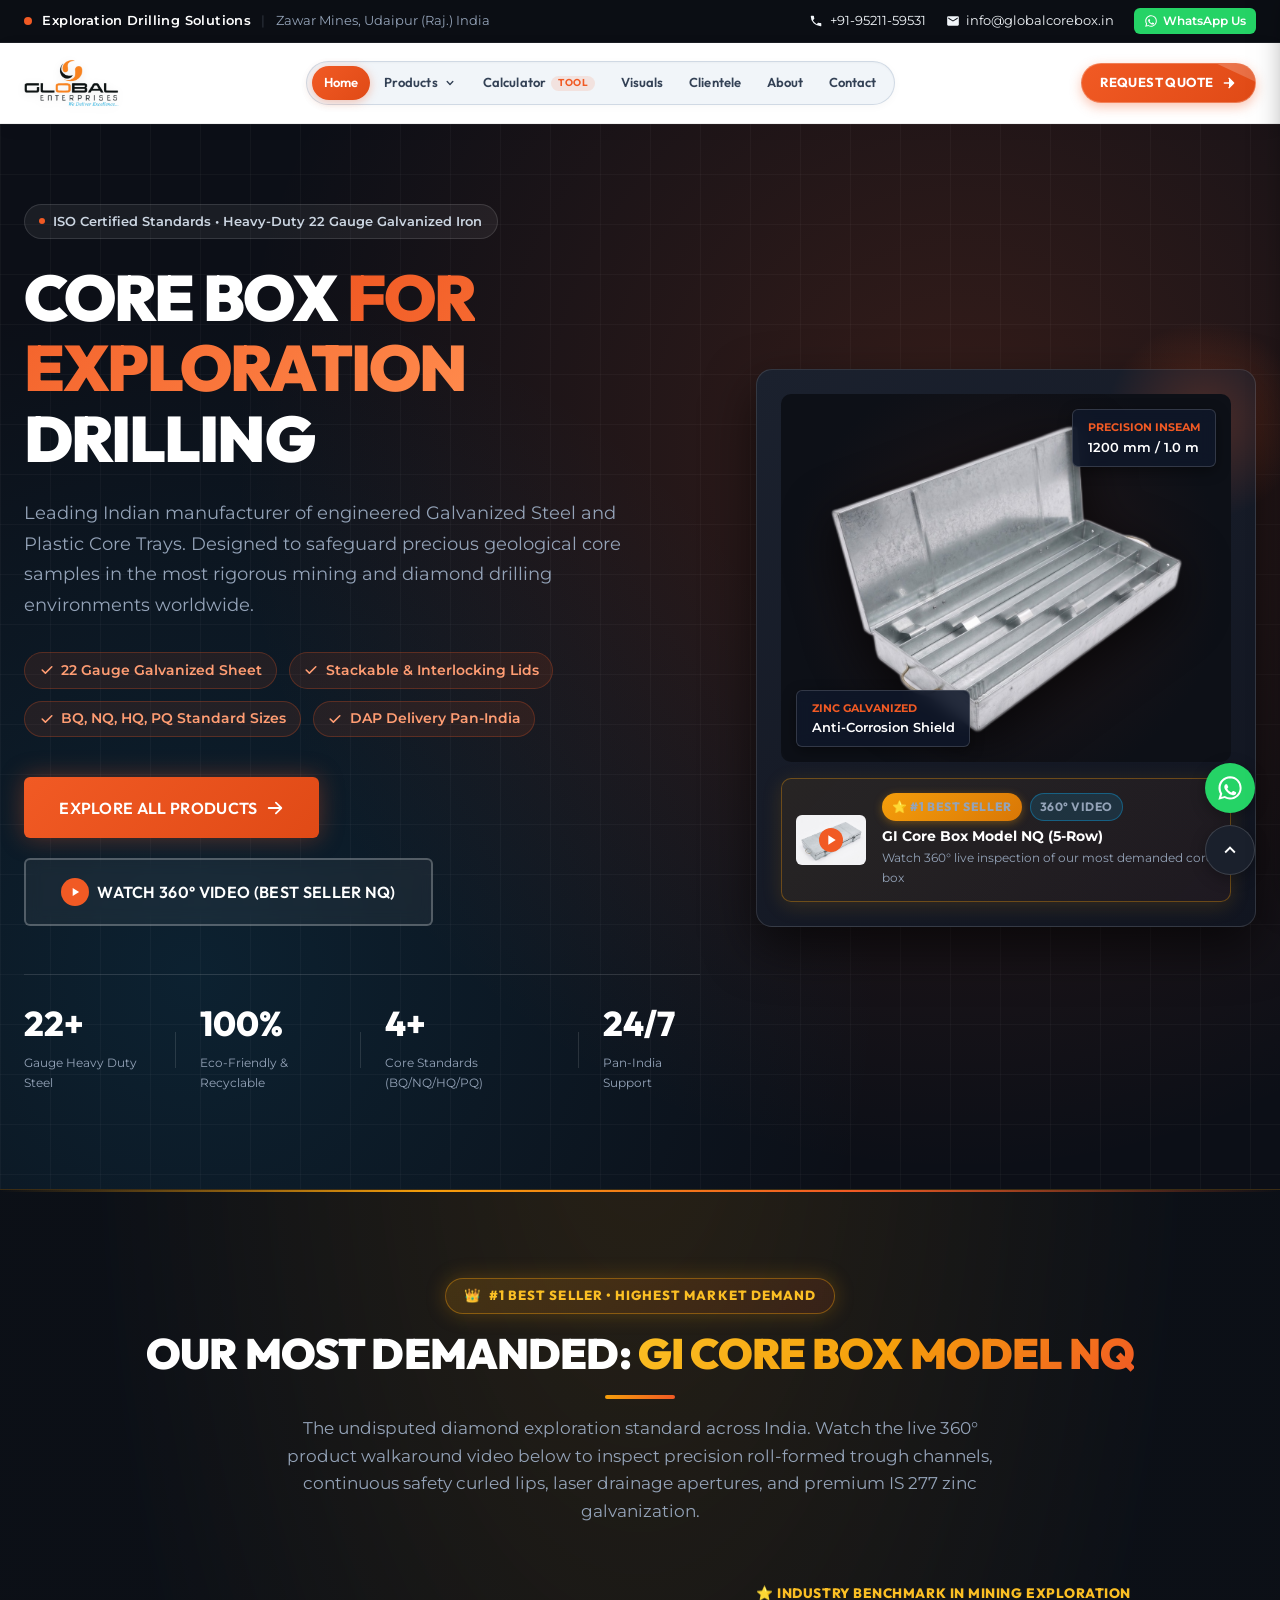
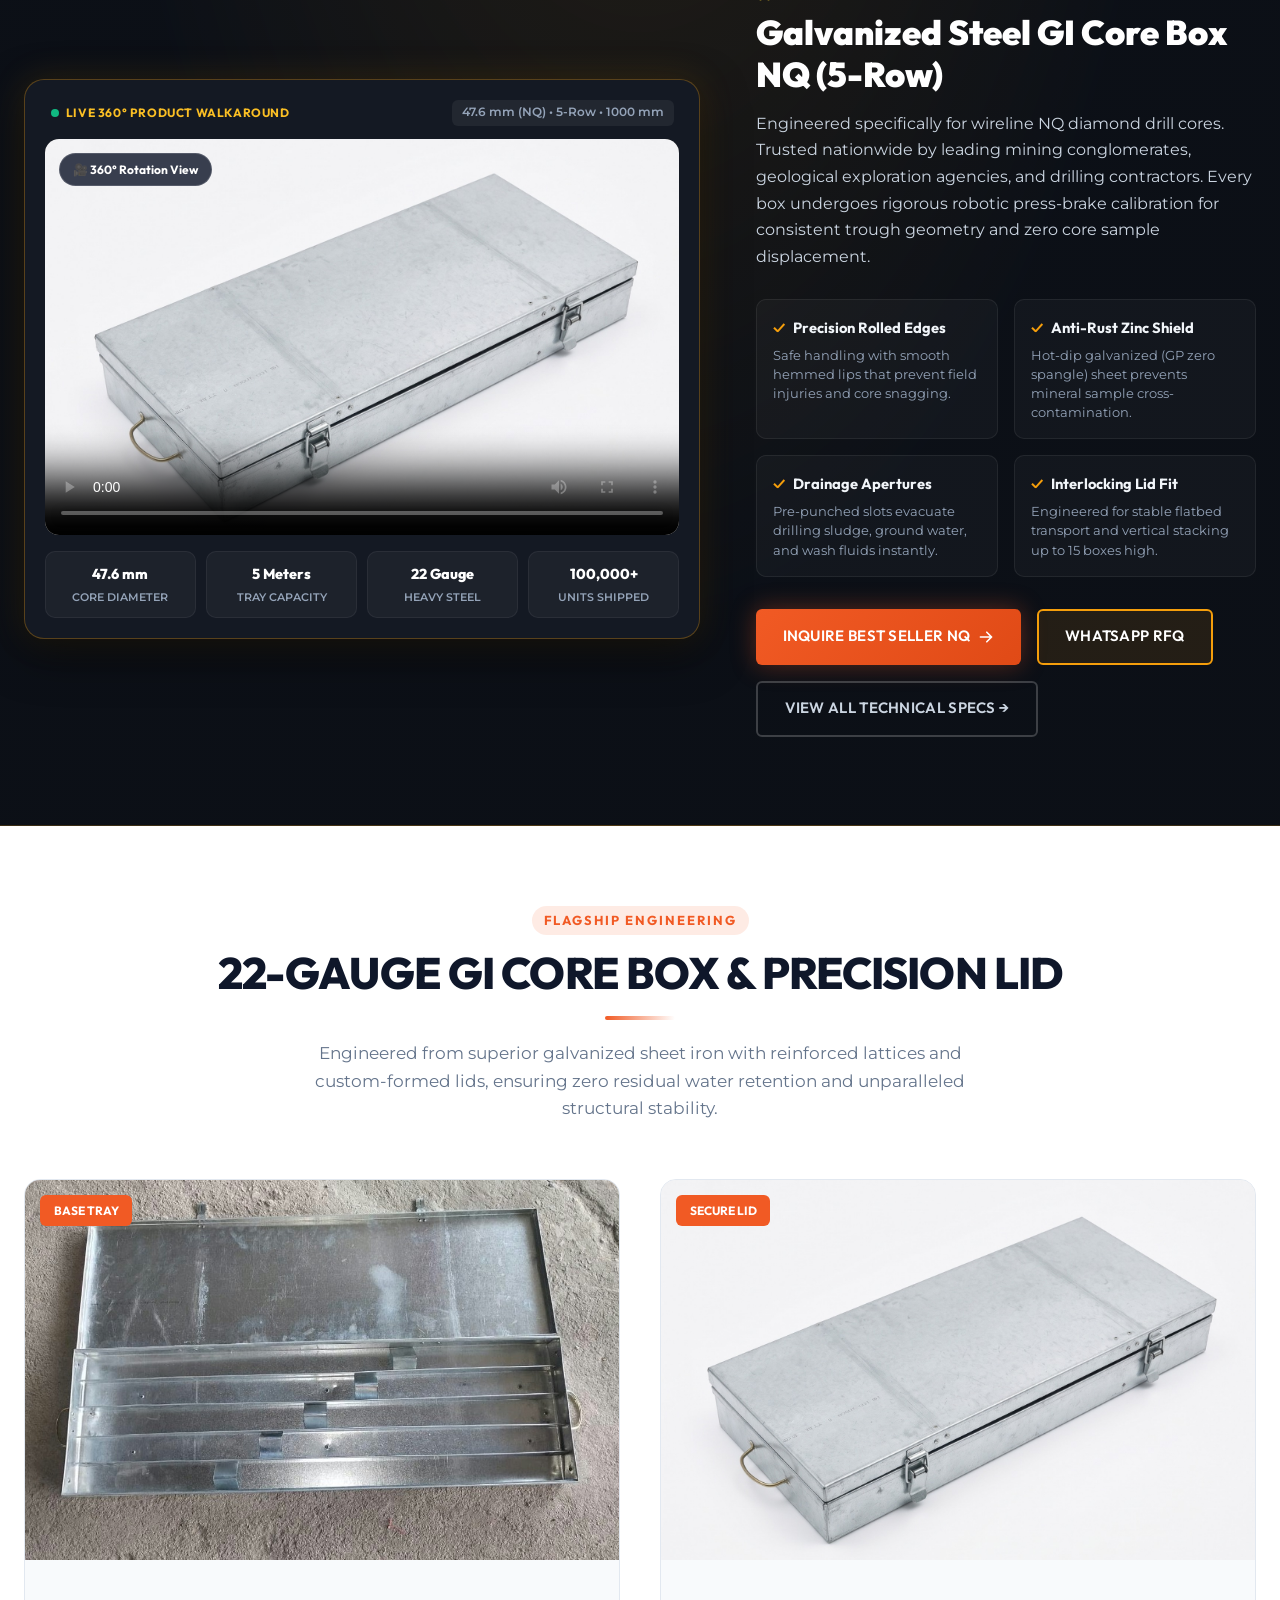
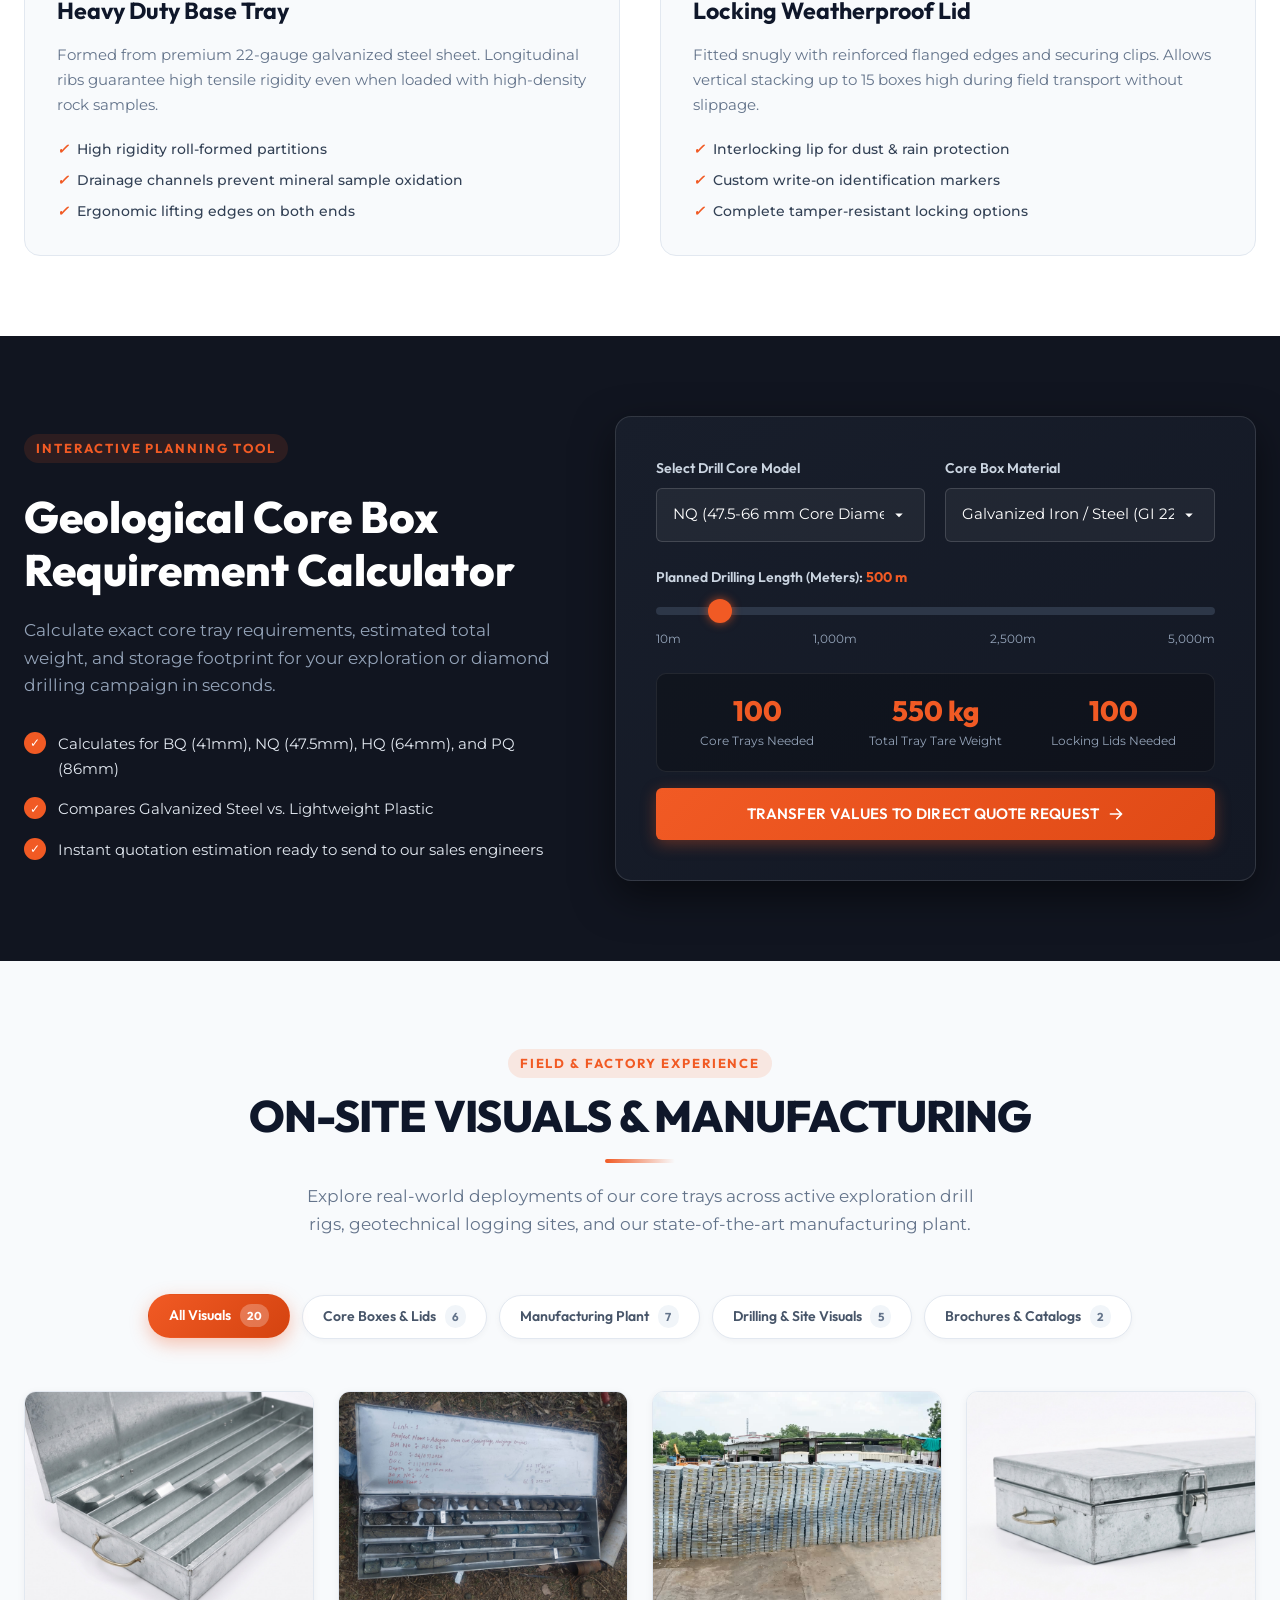
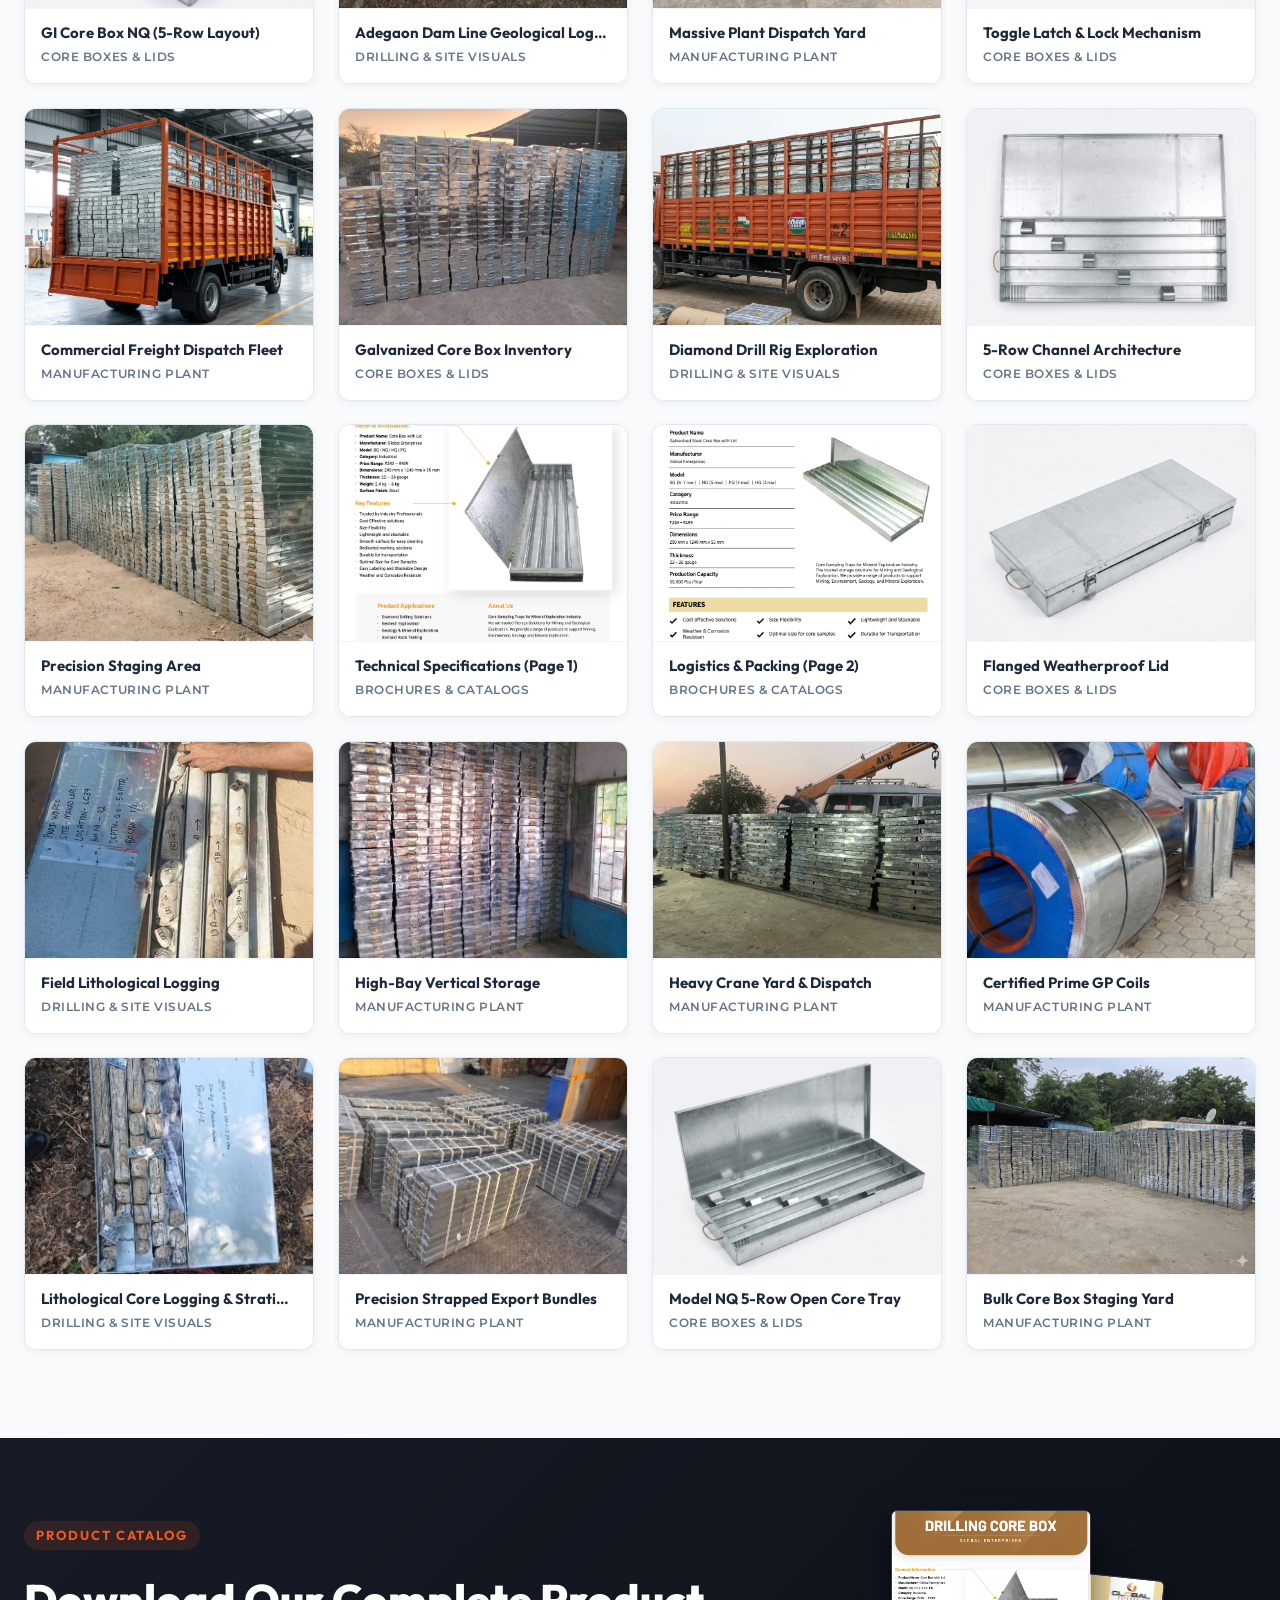
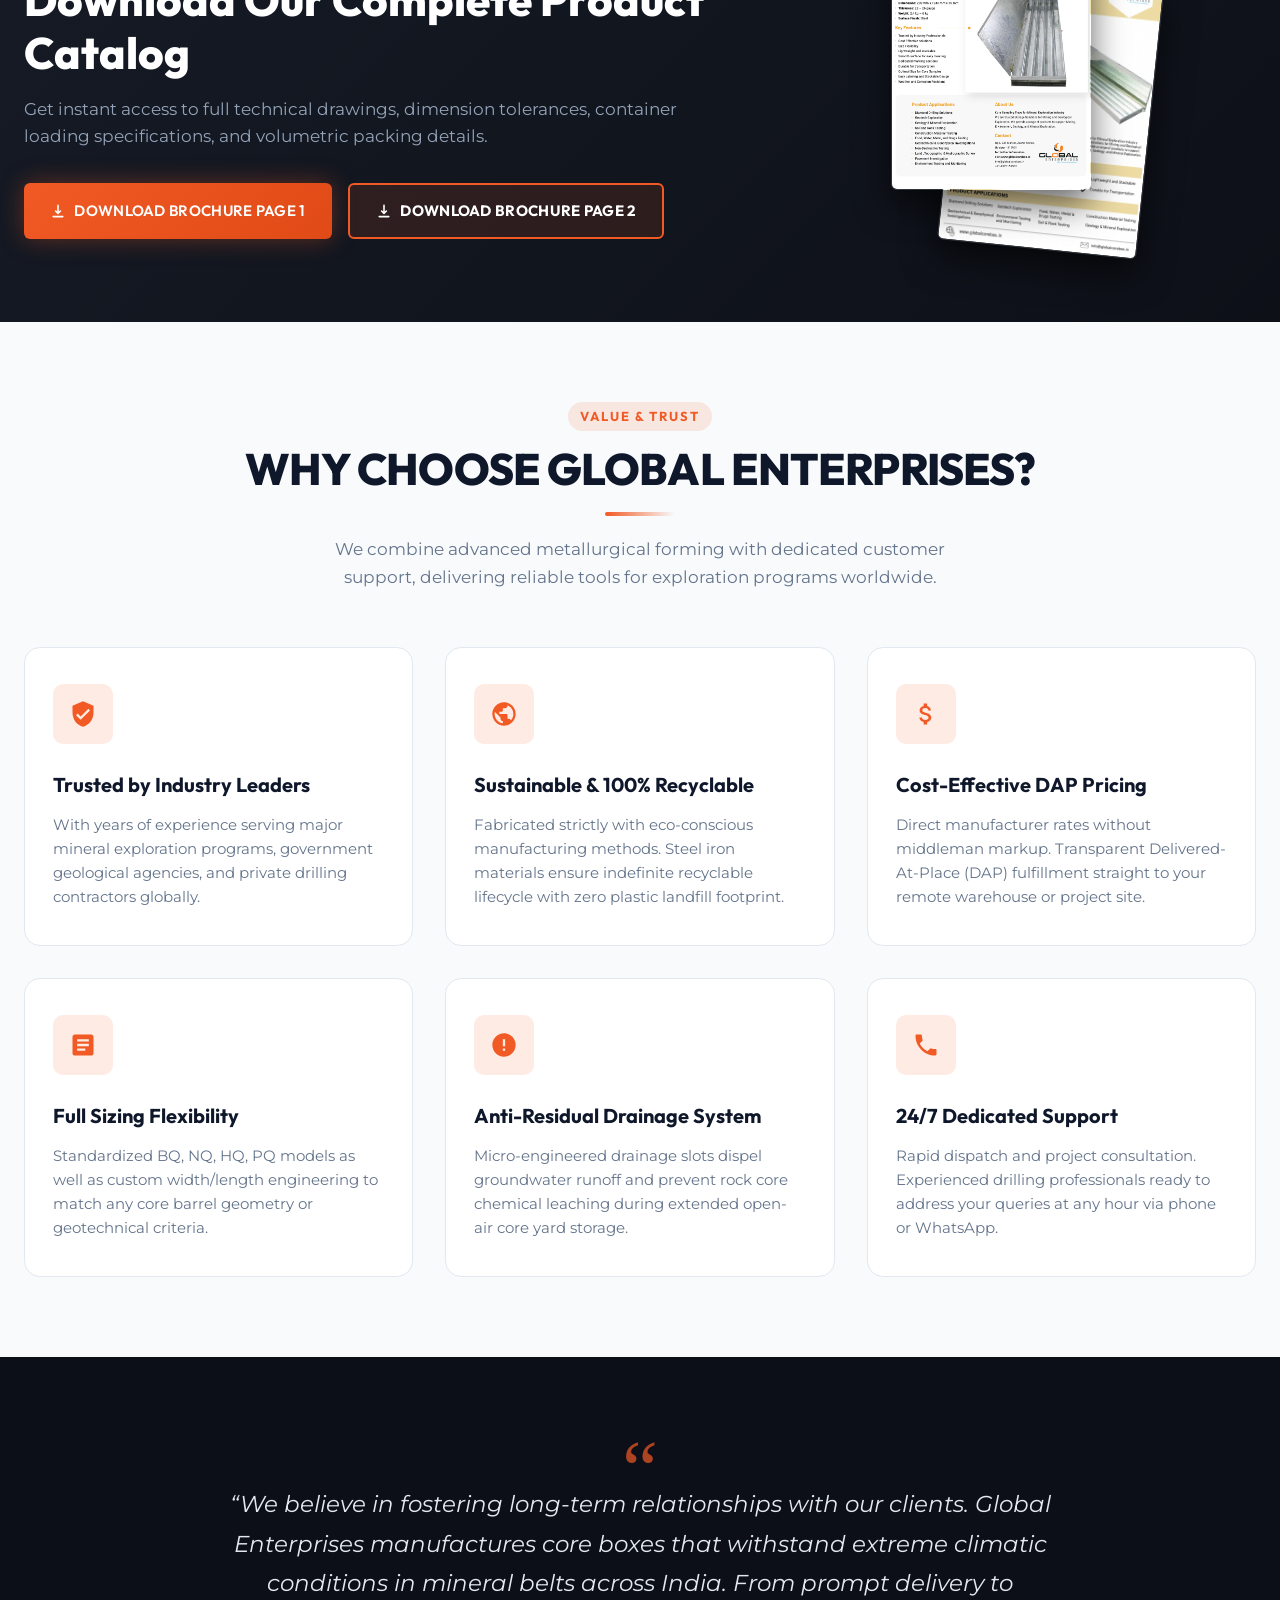
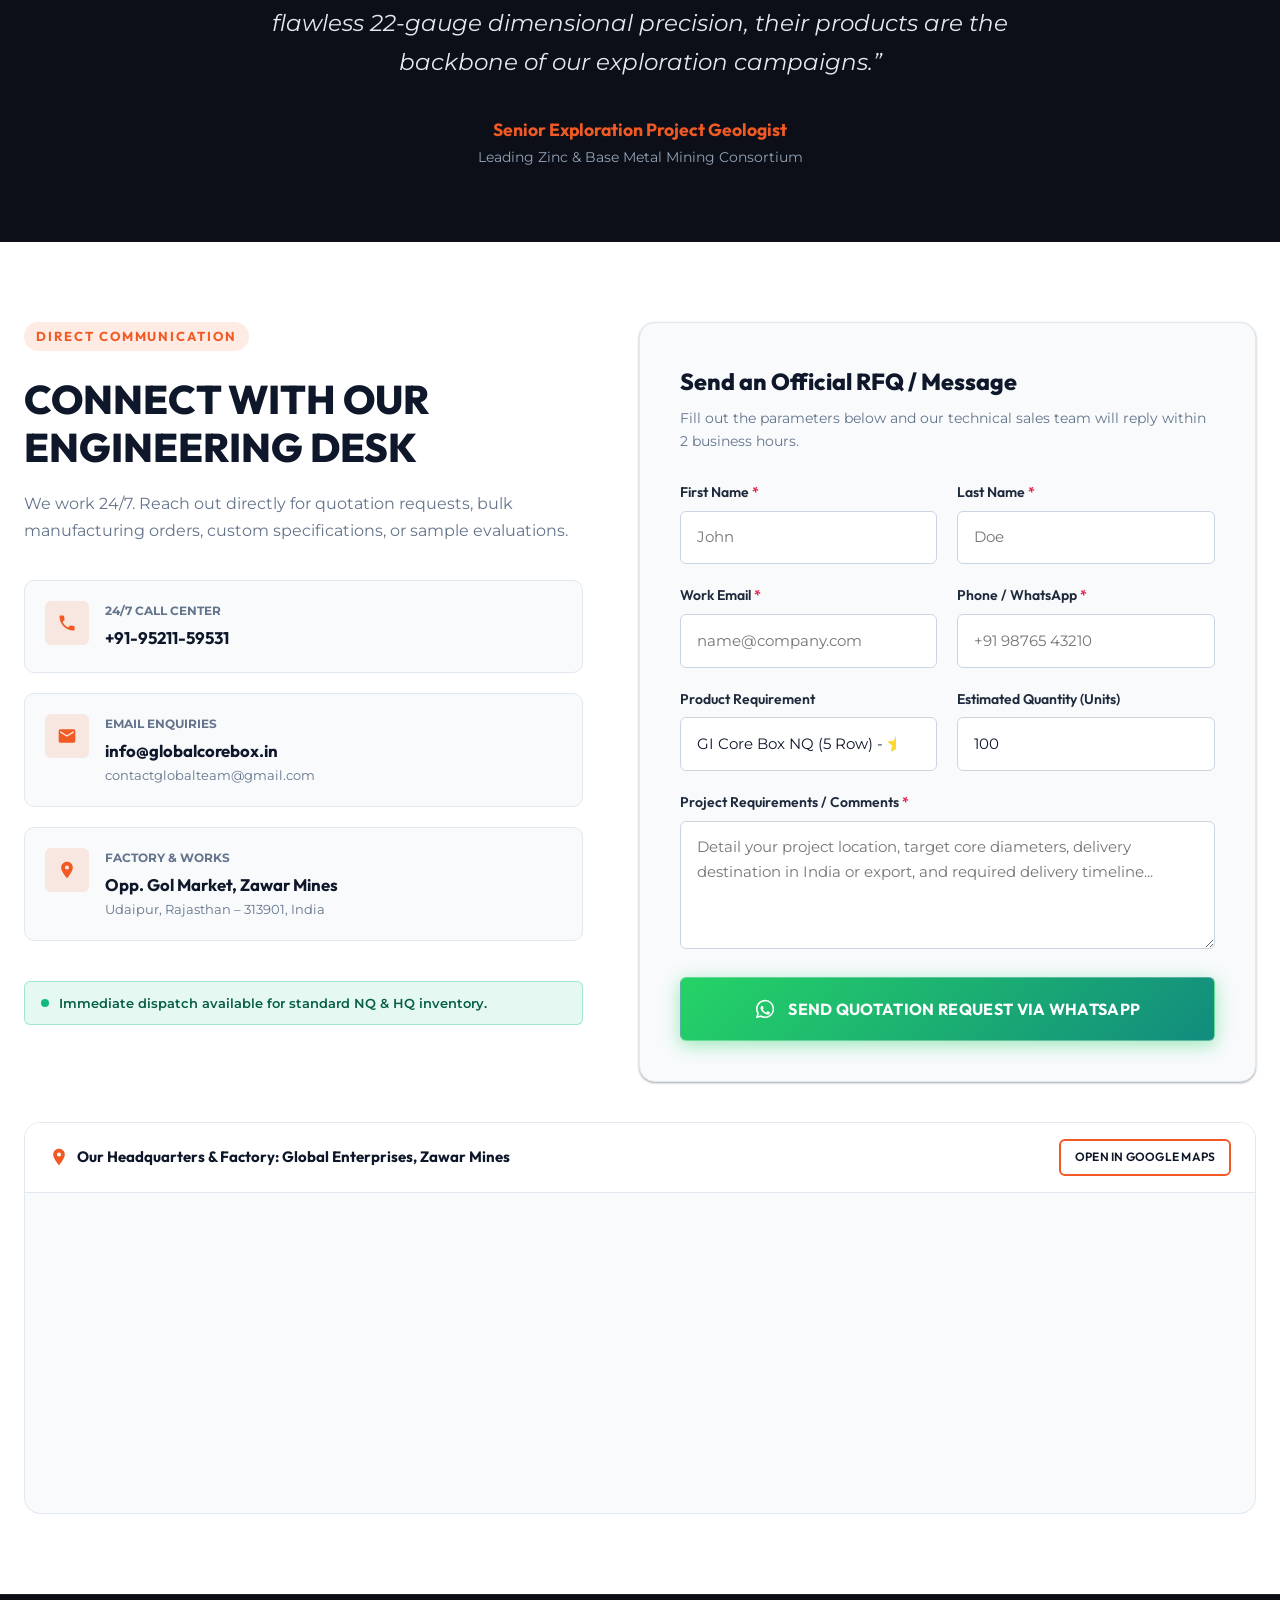
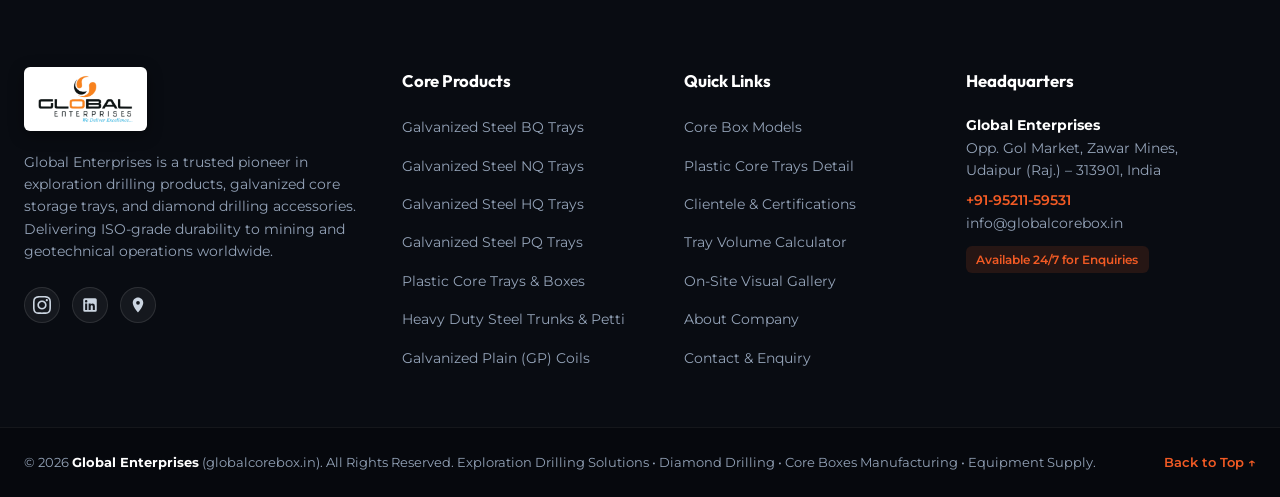
==== commit 1d8986f5: "feat: add authentic product photos and update image sliders" ====
--- a/index.html
+++ b/index.html
@@ -970,120 +970,71 @@
           </div>
         </div>
 
-        <!-- 17. Site: Exploration Core Storage Yard -->
+        <!-- 17. Site: Geological Core Specimen Logging -->
         <div class="gallery-card" data-category="site">
           <div class="gallery-img-wrap">
-            <img src="assets/images/WhatsApp Image 2026-10-24 at 23.11.58.jpeg"
-              alt="Exploration Borehole Core Logging"
-              class="lightbox-trigger"
-              loading="lazy"
-              data-title="Exploration Borehole Core Logging &amp; Measurement"
+            <img src="assets/images/WhatsApp Image 2026-10-24 at 23.21.37.jpeg"
+              alt="Lithological Core Logging in GI Core Box"
+              class="lightbox-trigger"
+              loading="lazy"
+              data-title="Lithological Core Logging &amp; Stratigraphic Markers"
               data-category="Drilling &amp; Site Visuals"
-              data-desc="Mineral exploration borehole core samples logged, marked with depth intervals (DH-11-3N depth 45m), and safely stored in Global Enterprises galvanized core trays.">
-          </div>
-          <div class="gallery-card-caption">
-            <h4 class="gallery-card-title">Borehole Core Logging (Site DH-11)</h4>
+              data-desc="Exploration borehole rock core specimens logged with interval markers and identification tags stored in Global Enterprises GI trays.">
+          </div>
+          <div class="gallery-card-caption">
+            <h4 class="gallery-card-title">Lithological Core Logging &amp; Stratigraphy</h4>
             <span class="gallery-card-category">Drilling &amp; Site Visuals</span>
           </div>
         </div>
 
-        <!-- 18. Site: Critical Minerals Exploration Deployment -->
-        <div class="gallery-card" data-category="site">
-          <div class="gallery-img-wrap">
-            <img src="assets/images/Critical-Metals-Core-Trays.jpg"
-              alt="Critical Minerals Field Deployment"
-              class="lightbox-trigger"
-              loading="lazy"
-              data-title="Critical Minerals Exploration Field Deployment"
-              data-category="Drilling &amp; Site Visuals"
-              data-desc="Core trays deployed across critical metal and lithium exploration campaigns enduring harsh temperature and outdoor weathering.">
-          </div>
-          <div class="gallery-card-caption">
-            <h4 class="gallery-card-title">Critical Minerals Field Deployment</h4>
-            <span class="gallery-card-category">Drilling &amp; Site Visuals</span>
-          </div>
-        </div>
-
-        <!-- 19. Core Boxes: Locking Weatherproof Lid Detail -->
+        <!-- 18. Factory: Precision Strapped Export Bundles -->
+        <div class="gallery-card" data-category="factory">
+          <div class="gallery-img-wrap">
+            <img src="assets/images/WhatsApp Image 2026-10-24 at 23.27.29.jpeg"
+              alt="Precision Strapped Export Bundles"
+              class="lightbox-trigger"
+              loading="lazy"
+              data-title="Precision Strapped Export Bundles Ready for Dispatch"
+              data-category="Manufacturing Plant"
+              data-desc="Interlocking galvanized core box bundles secured with heavy-duty export tension bands on the factory floor.">
+          </div>
+          <div class="gallery-card-caption">
+            <h4 class="gallery-card-title">Precision Strapped Export Bundles</h4>
+            <span class="gallery-card-category">Manufacturing Plant</span>
+          </div>
+        </div>
+
+        <!-- 19. Core Boxes: Model NQ 5-Row Open Core Tray -->
         <div class="gallery-card" data-category="corebox">
           <div class="gallery-img-wrap">
-            <img src="assets/images/locking-weatherproof-lid.jpg"
-              alt="Weatherproof Locking Lid"
-              class="lightbox-trigger"
-              loading="lazy"
-              data-title="Precision Locking Weatherproof Lid System"
+            <img src="assets/images/WhatsApp Image 2026-10-26 at 00.46.50 (4).jpeg"
+              alt="Model NQ 5-Row Open Core Tray"
+              class="lightbox-trigger"
+              loading="lazy"
+              data-title="Model NQ - 5-Row Galvanized Core Box Internal Layout"
               data-category="Core Boxes &amp; Lids"
-              data-desc="Reinforced locking lid prevents core movement during transport and protects geological samples against rain, dirt, and moisture.">
-          </div>
-          <div class="gallery-card-caption">
-            <h4 class="gallery-card-title">Weatherproof Locking Lid</h4>
+              data-desc="High-grade galvanized iron exploration core box with 5 continuous channels, divider clips, and riveted carry handles.">
+          </div>
+          <div class="gallery-card-caption">
+            <h4 class="gallery-card-title">Model NQ 5-Row Open Core Tray</h4>
             <span class="gallery-card-category">Core Boxes &amp; Lids</span>
           </div>
         </div>
 
-        <!-- 20. Factory: Grand Inauguration Ceremony -->
-        <div class="gallery-card plant-milestone-card" data-category="factory">
-          <div class="plant-milestone-inner">
-            <div class="plant-milestone-badge-row">
-              <span class="plant-status-pill">
-                <span class="pulse-dot-amber"></span>
-                <span>Active Facility</span>
-              </span>
-              <span class="plant-iso-tag">ISO 9001:2015</span>
-            </div>
-
-            <div class="plant-milestone-header">
-              <div class="plant-icon-box" aria-hidden="true">
-                <svg viewBox="0 0 24 24" width="22" height="22" fill="none" stroke="currentColor" stroke-width="2" stroke-linecap="round" stroke-linejoin="round">
-                  <path d="M3 21h18"></path>
-                  <path d="M5 21V7l8-4v18"></path>
-                  <path d="M19 21V11l-6-4"></path>
-                  <line x1="9" y1="9" x2="9" y2="9.01"></line>
-                  <line x1="9" y1="13" x2="9" y2="13.01"></line>
-                  <line x1="9" y1="17" x2="9" y2="17.01"></line>
-                </svg>
-              </div>
-              <div class="plant-title-wrap">
-                <h4 class="plant-main-title">Manufacturing Plant &amp; Infrastructure</h4>
-                <span class="plant-location">
-                  <svg viewBox="0 0 24 24" width="12" height="12" fill="currentColor"><path d="M12 2C8.13 2 5 5.13 5 9c0 5.25 7 13 7 13s7-7.75 7-13c0-3.87-3.13-7-7-7zm0 9.5c-1.38 0-2.5-1.12-2.5-2.5s1.12-2.5 2.5-2.5 2.5 1.12 2.5 2.5-1.12 2.5-2.5 2.5z"/></svg>
-                  Zawar Mines Industrial Area, Udaipur
-                </span>
-              </div>
-            </div>
-
-            <div class="plant-stats-grid">
-              <div class="plant-stat-item">
-                <span class="plant-stat-val">50,000+</span>
-                <span class="plant-stat-lbl">Sq. Ft. Facility Footprint</span>
-              </div>
-              <div class="plant-stat-item">
-                <span class="plant-stat-val">25,000+</span>
-                <span class="plant-stat-lbl">Monthly Units Capacity</span>
-              </div>
-              <div class="plant-stat-item">
-                <span class="plant-stat-val">22 Gauge</span>
-                <span class="plant-stat-lbl">Automated Press Brakes</span>
-              </div>
-              <div class="plant-stat-item">
-                <span class="plant-stat-val">Pan-India</span>
-                <span class="plant-stat-lbl">Direct DAP Delivery</span>
-              </div>
-            </div>
-
-            <div class="plant-caps-list">
-              <span class="plant-cap-chip">High-Speed Hydraulic Bending</span>
-              <span class="plant-cap-chip">IS 277 Zinc Galvanizing</span>
-              <span class="plant-cap-chip">Robotic Spot Welding</span>
-            </div>
-
-            <div class="plant-milestone-footer">
-              <span class="plant-footer-sub">Exploration Hub</span>
-              <a href="#contact" class="plant-tour-btn" aria-label="Inquire about bulk plant supply and manufacturing">
-                <span>Inquire Plant Supply</span>
-                <svg viewBox="0 0 24 24" width="14" height="14" fill="none" stroke="currentColor" stroke-width="2.5" stroke-linecap="round" stroke-linejoin="round"><line x1="5" y1="12" x2="19" y2="12"></line><polyline points="12 5 19 12 12 19"></polyline></svg>
-              </a>
-            </div>
+        <!-- 20. Factory: Bulk Finished Core Box Dispatch Yard -->
+        <div class="gallery-card" data-category="factory">
+          <div class="gallery-img-wrap">
+            <img src="assets/images/WhatsApp Image 2026-10-24 at 22.34.44.jpeg"
+              alt="Bulk Finished Core Box Dispatch Yard"
+              class="lightbox-trigger"
+              loading="lazy"
+              data-title="Bulk Finished Core Box Staging &amp; Dispatch Yard"
+              data-category="Manufacturing Plant"
+              data-desc="Over 10,000+ finished galvanized core boxes staged for immediate national and overseas mine-site shipment at Udaipur plant.">
+          </div>
+          <div class="gallery-card-caption">
+            <h4 class="gallery-card-title">Bulk Core Box Staging Yard</h4>
+            <span class="gallery-card-category">Manufacturing Plant</span>
           </div>
         </div>
       </div>
--- a/style.css
+++ b/style.css
@@ -4996,206 +4996,3 @@
     height: 230px;
   }
 }
-/* --------------------------------------------------------------------------
-   Plant Milestone Card (Text-driven & Icon styled - No <img>)
-   -------------------------------------------------------------------------- */
-.gallery-card.plant-milestone-card {
-  background: linear-gradient(150deg, #0d121c 0%, #151d2d 55%, #1a2538 100%);
-  border: 1px solid rgba(241, 90, 36, 0.45);
-  box-shadow: 0 6px 20px rgba(0, 0, 0, 0.35), inset 0 1px 0 rgba(255, 255, 255, 0.08);
-  position: relative;
-  overflow: hidden;
-  display: flex;
-  flex-direction: column;
-  justify-content: space-between;
-  min-height: 290px;
-}
-
-.gallery-card.plant-milestone-card::before {
-  content: '';
-  position: absolute;
-  top: 0;
-  left: 0;
-  right: 0;
-  height: 4px;
-  background: linear-gradient(90deg, #f15a24, #f59e0b, #f15a24);
-  z-index: 2;
-}
-
-.plant-milestone-inner {
-  padding: 1.25rem 1.15rem 1.15rem;
-  display: flex;
-  flex-direction: column;
-  gap: 0.85rem;
-  height: 100%;
-  position: relative;
-  z-index: 1;
-}
-
-.plant-milestone-badge-row {
-  display: flex;
-  align-items: center;
-  justify-content: space-between;
-  gap: 0.5rem;
-}
-
-.plant-status-pill {
-  display: inline-flex;
-  align-items: center;
-  gap: 0.4rem;
-  padding: 0.22rem 0.6rem;
-  background: rgba(241, 90, 36, 0.16);
-  border: 1px solid rgba(241, 90, 36, 0.4);
-  border-radius: 999px;
-  font-size: 0.68rem;
-  font-weight: 700;
-  color: #fb923c;
-  letter-spacing: 0.04em;
-  text-transform: uppercase;
-}
-
-.pulse-dot-amber {
-  width: 7px;
-  height: 7px;
-  border-radius: 50%;
-  background-color: #f59e0b;
-  box-shadow: 0 0 8px #f59e0b;
-  animation: pulseAmberDot 2s infinite ease-in-out;
-}
-
-@keyframes pulseAmberDot {
-  0%, 100% { opacity: 1; transform: scale(1); }
-  50% { opacity: 0.4; transform: scale(0.85); }
-}
-
-.plant-iso-tag {
-  font-size: 0.65rem;
-  font-weight: 700;
-  color: #94a3b8;
-  letter-spacing: 0.04em;
-}
-
-.plant-milestone-header {
-  display: flex;
-  align-items: flex-start;
-  gap: 0.75rem;
-}
-
-.plant-icon-box {
-  flex-shrink: 0;
-  width: 42px;
-  height: 42px;
-  border-radius: 10px;
-  background: linear-gradient(135deg, rgba(241, 90, 36, 0.22), rgba(245, 158, 11, 0.12));
-  border: 1px solid rgba(241, 90, 36, 0.45);
-  display: flex;
-  align-items: center;
-  justify-content: center;
-  color: #f15a24;
-}
-
-.plant-title-wrap {
-  flex: 1;
-}
-
-.plant-main-title {
-  font-family: var(--font-heading);
-  font-size: 0.98rem;
-  font-weight: 800;
-  color: #f8fafc;
-  line-height: 1.3;
-  margin: 0 0 0.2rem;
-}
-
-.plant-location {
-  display: inline-flex;
-  align-items: center;
-  gap: 0.3rem;
-  font-size: 0.72rem;
-  font-weight: 600;
-  color: #cbd5e1;
-}
-
-.plant-location svg {
-  color: #f15a24;
-}
-
-.plant-stats-grid {
-  display: grid;
-  grid-template-columns: repeat(2, 1fr);
-  gap: 0.55rem;
-  background: rgba(15, 23, 42, 0.6);
-  border: 1px solid rgba(255, 255, 255, 0.06);
-  border-radius: 8px;
-  padding: 0.65rem 0.75rem;
-}
-
-.plant-stat-item {
-  display: flex;
-  flex-direction: column;
-}
-
-.plant-stat-val {
-  font-family: var(--font-heading);
-  font-size: 0.95rem;
-  font-weight: 800;
-  color: #fb923c;
-  line-height: 1.15;
-}
-
-.plant-stat-lbl {
-  font-size: 0.66rem;
-  color: #94a3b8;
-  font-weight: 500;
-  line-height: 1.25;
-}
-
-.plant-caps-list {
-  display: flex;
-  flex-wrap: wrap;
-  gap: 0.35rem;
-}
-
-.plant-cap-chip {
-  display: inline-block;
-  padding: 0.18rem 0.5rem;
-  background: rgba(255, 255, 255, 0.05);
-  border: 1px solid rgba(255, 255, 255, 0.08);
-  border-radius: 4px;
-  font-size: 0.67rem;
-  font-weight: 600;
-  color: #cbd5e1;
-}
-
-.plant-milestone-footer {
-  display: flex;
-  align-items: center;
-  justify-content: space-between;
-  padding-top: 0.65rem;
-  border-top: 1px solid rgba(255, 255, 255, 0.08);
-  margin-top: auto;
-}
-
-.plant-footer-sub {
-  font-size: 0.72rem;
-  font-weight: 700;
-  color: #64748b;
-  text-transform: uppercase;
-  letter-spacing: 0.05em;
-}
-
-.plant-tour-btn {
-  display: inline-flex;
-  align-items: center;
-  gap: 0.35rem;
-  font-size: 0.76rem;
-  font-weight: 700;
-  color: #f15a24;
-  text-decoration: none;
-  transition: all 0.2s ease;
-}
-
-.plant-tour-btn:hover {
-  color: #fb923c;
-  transform: translateX(3px);
-}
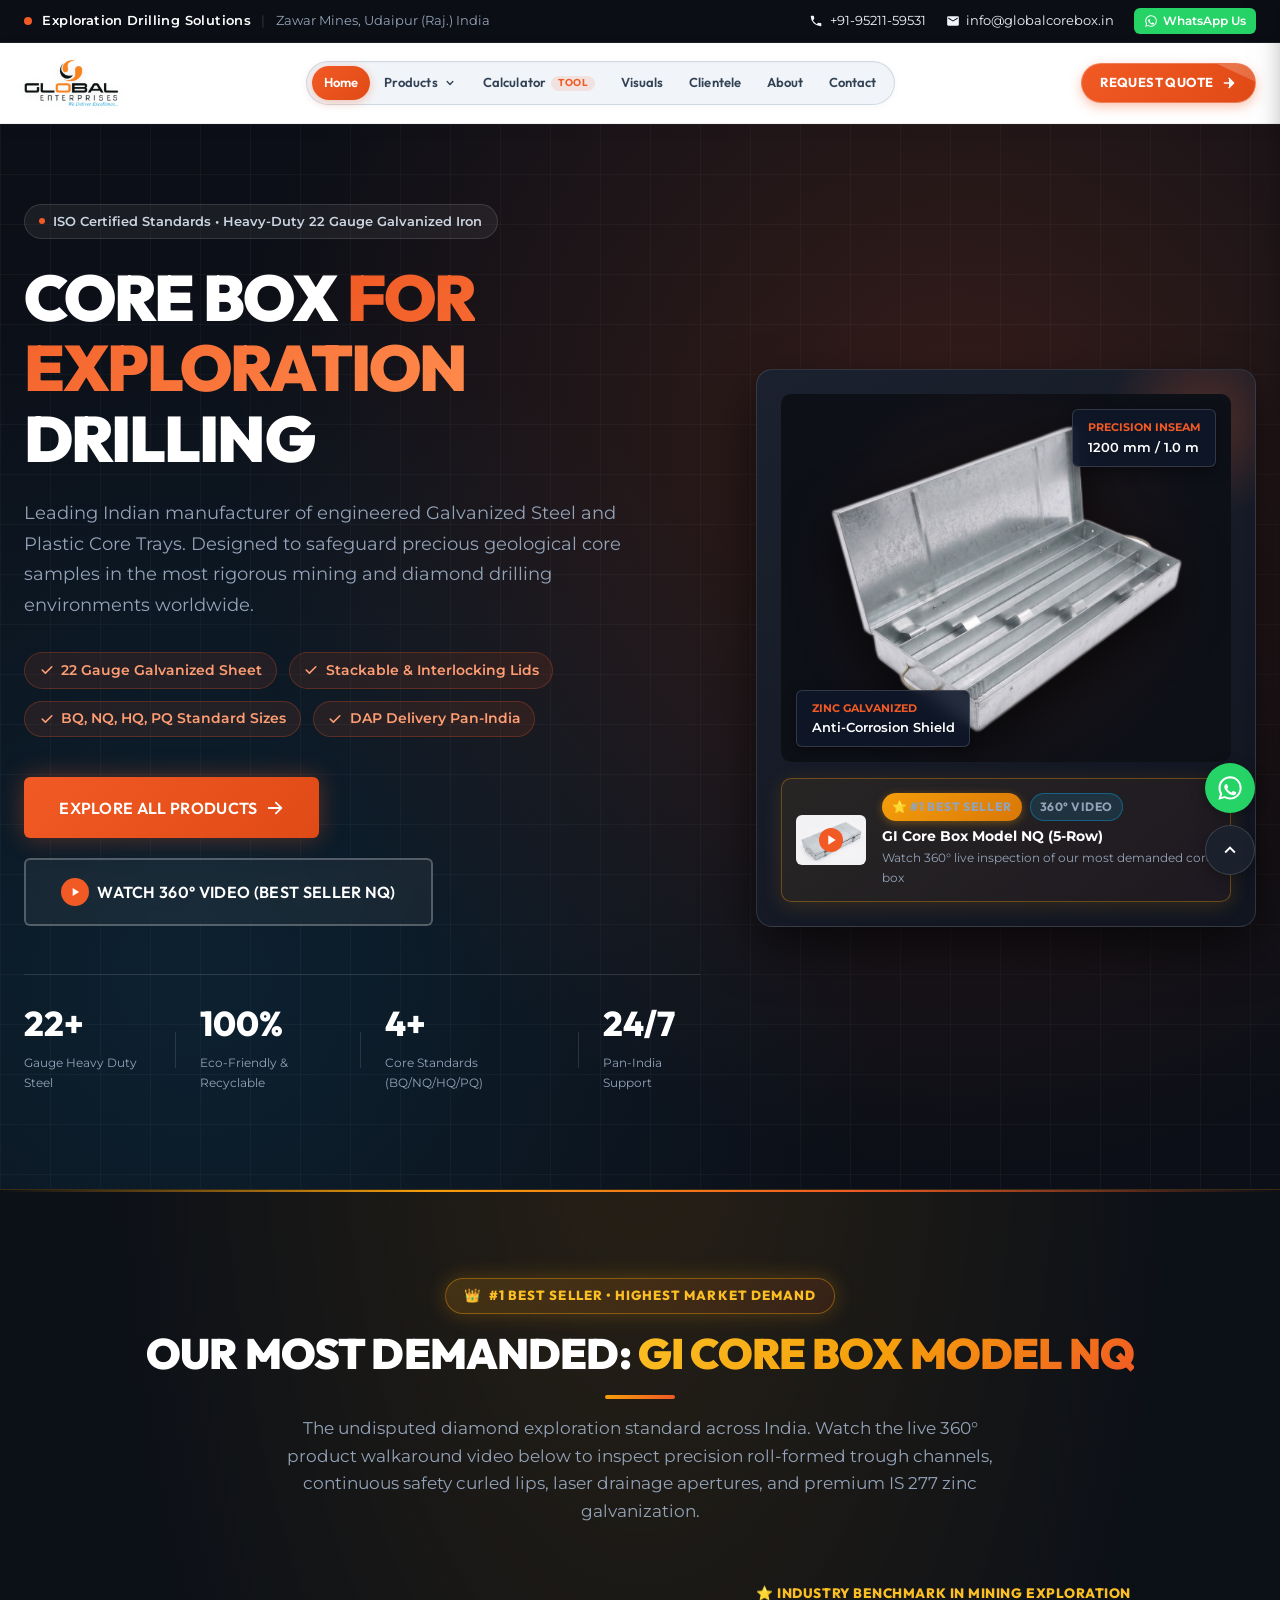
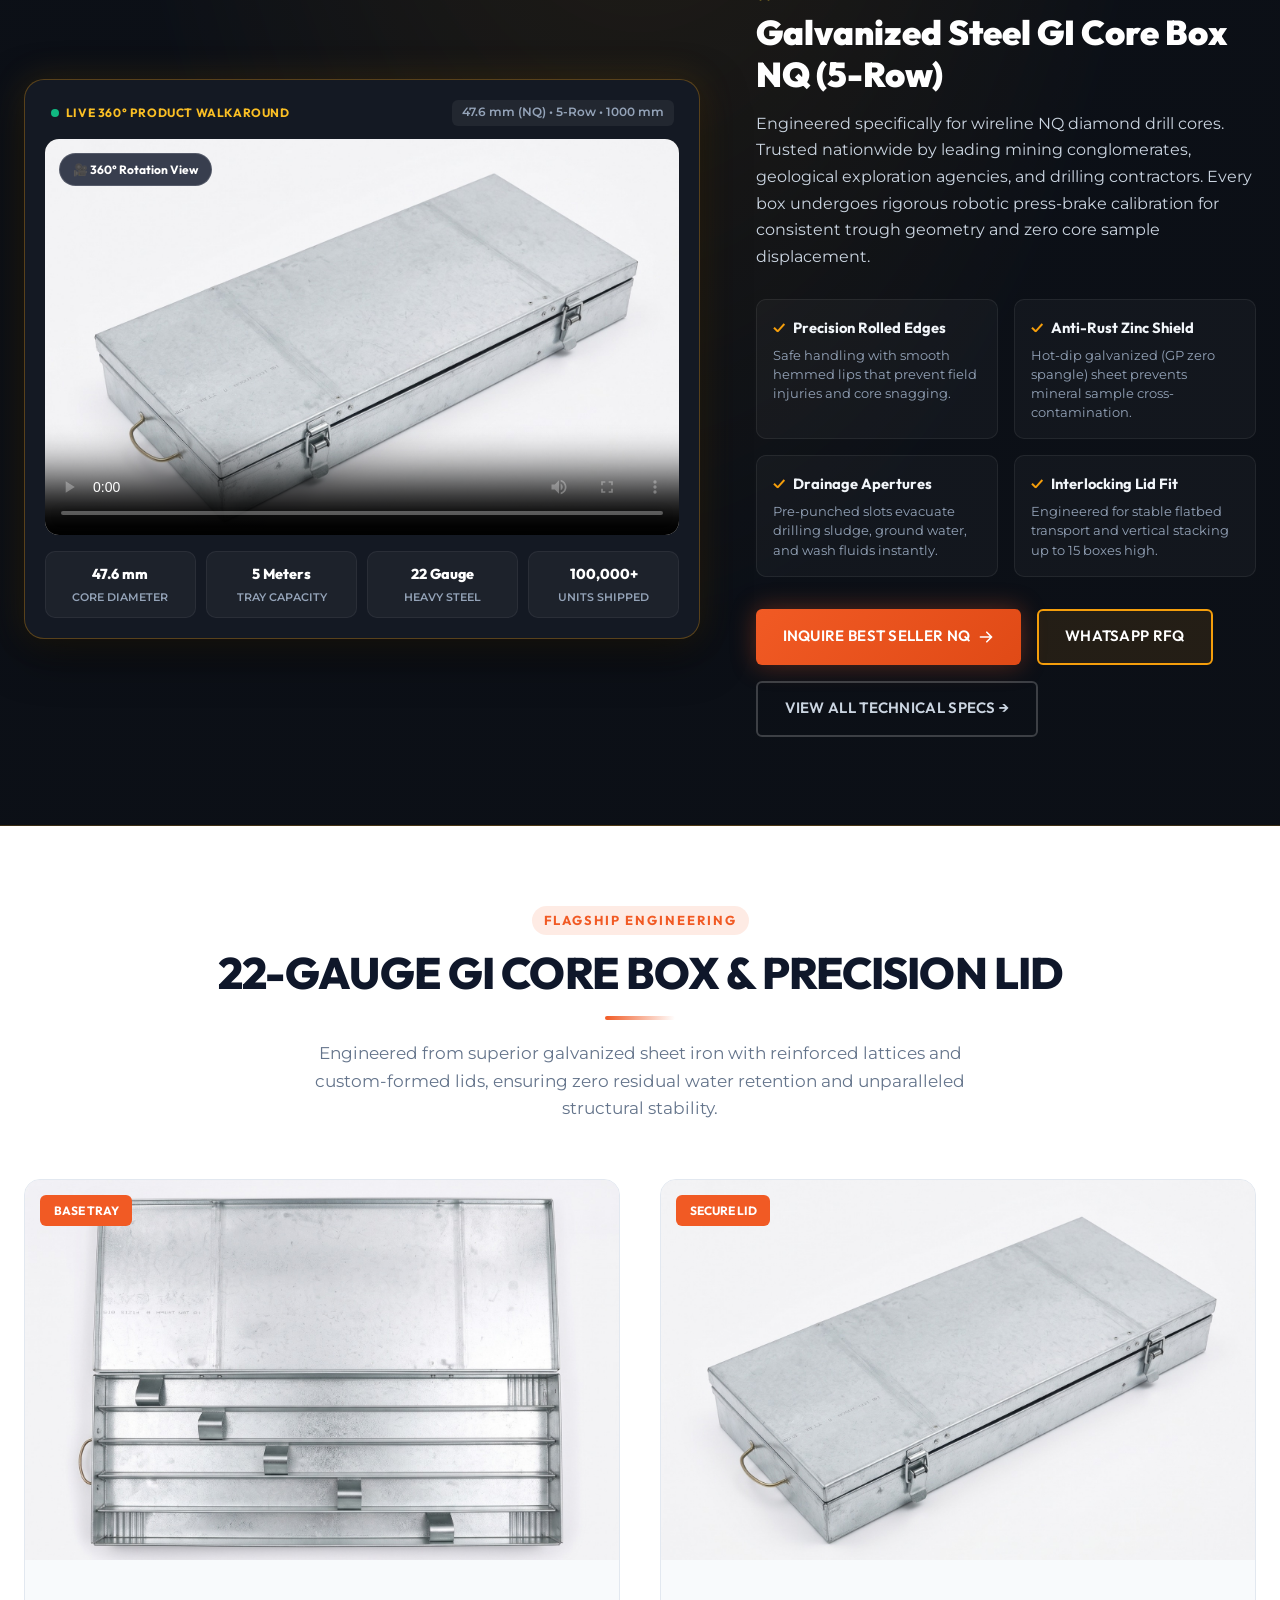
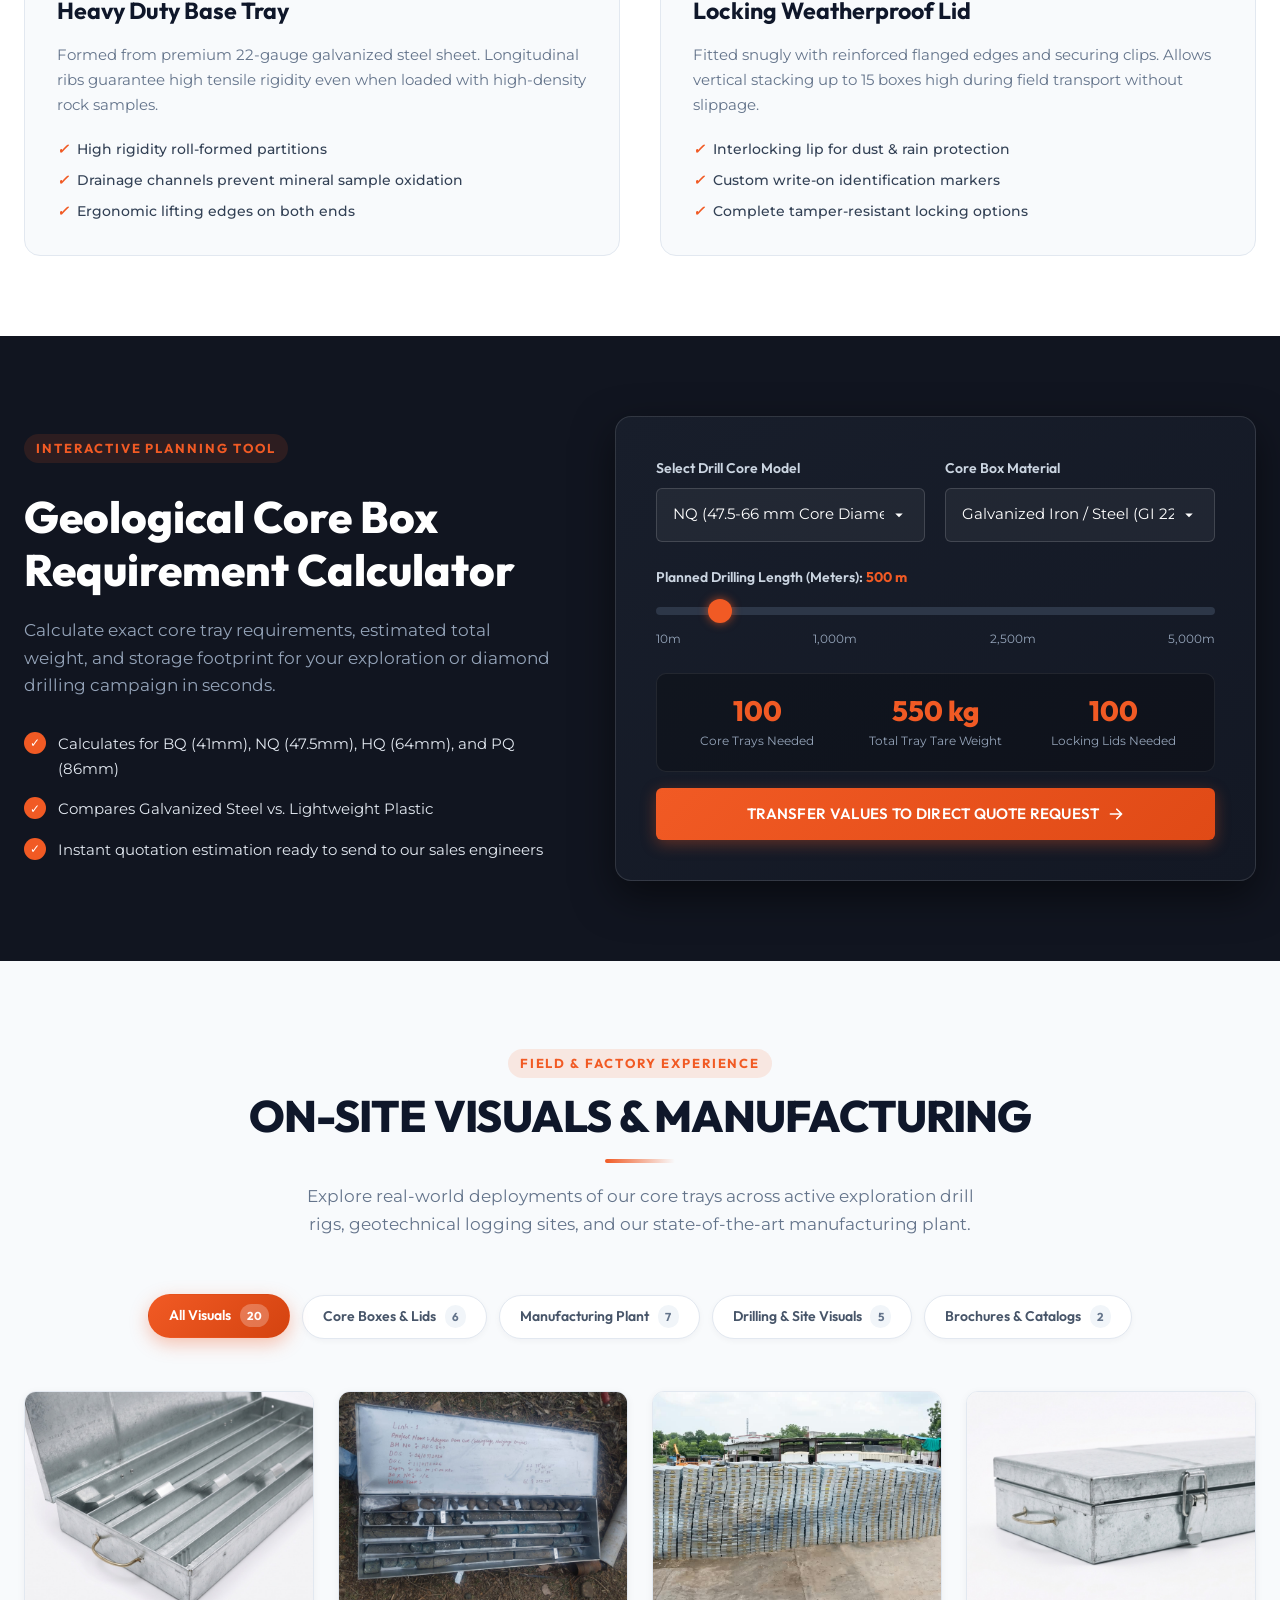
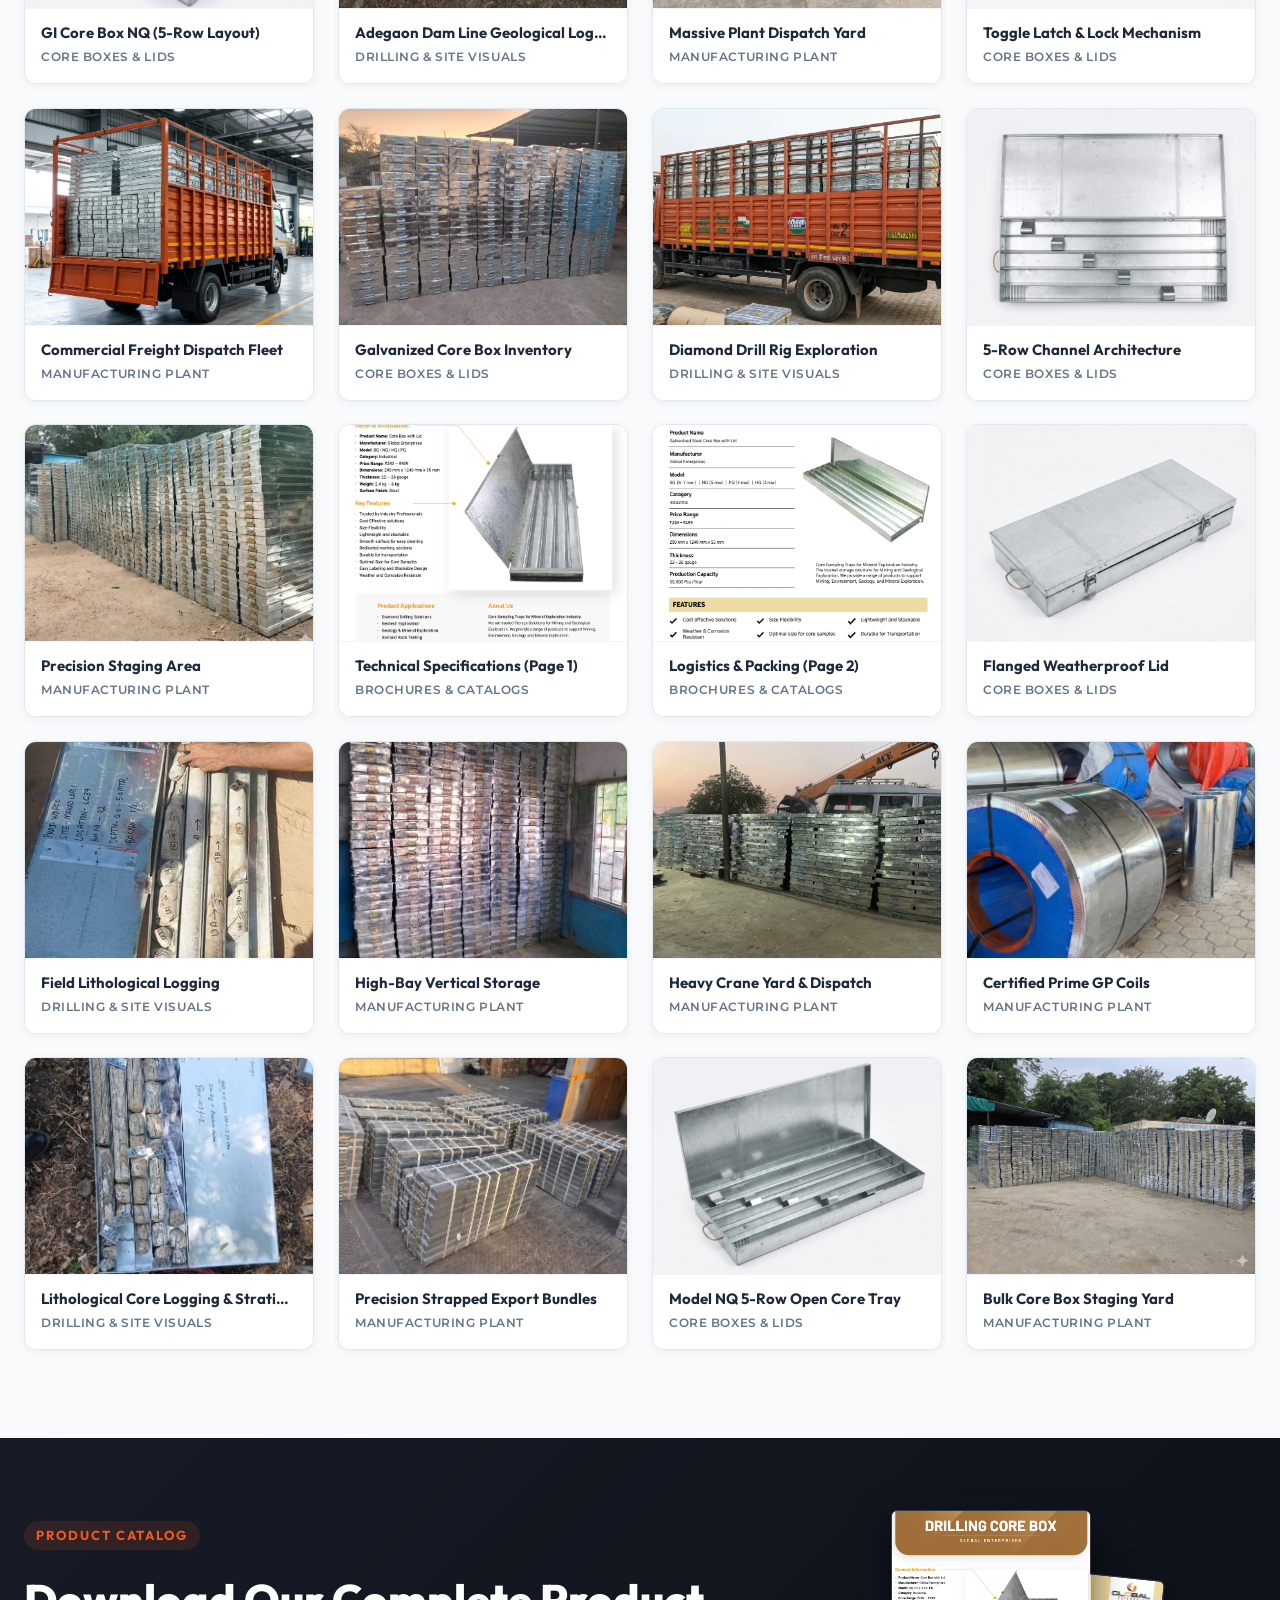
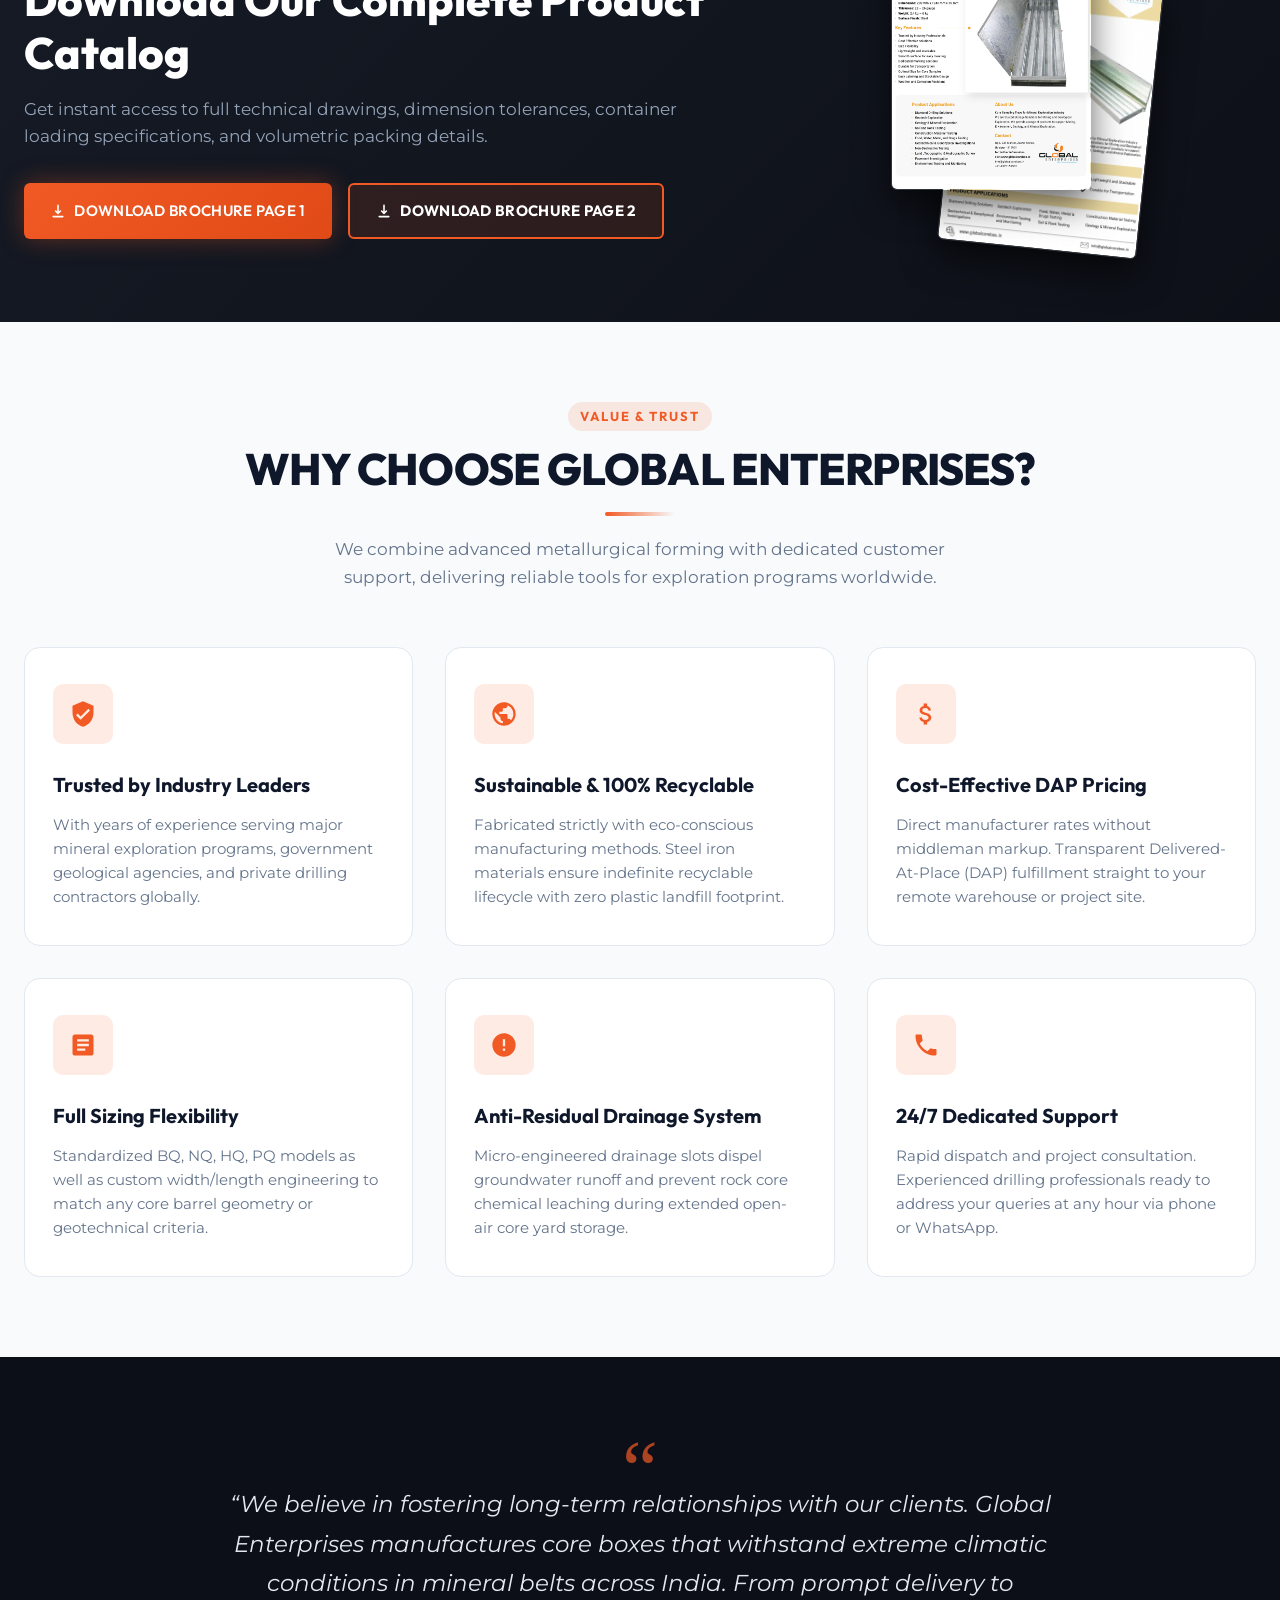
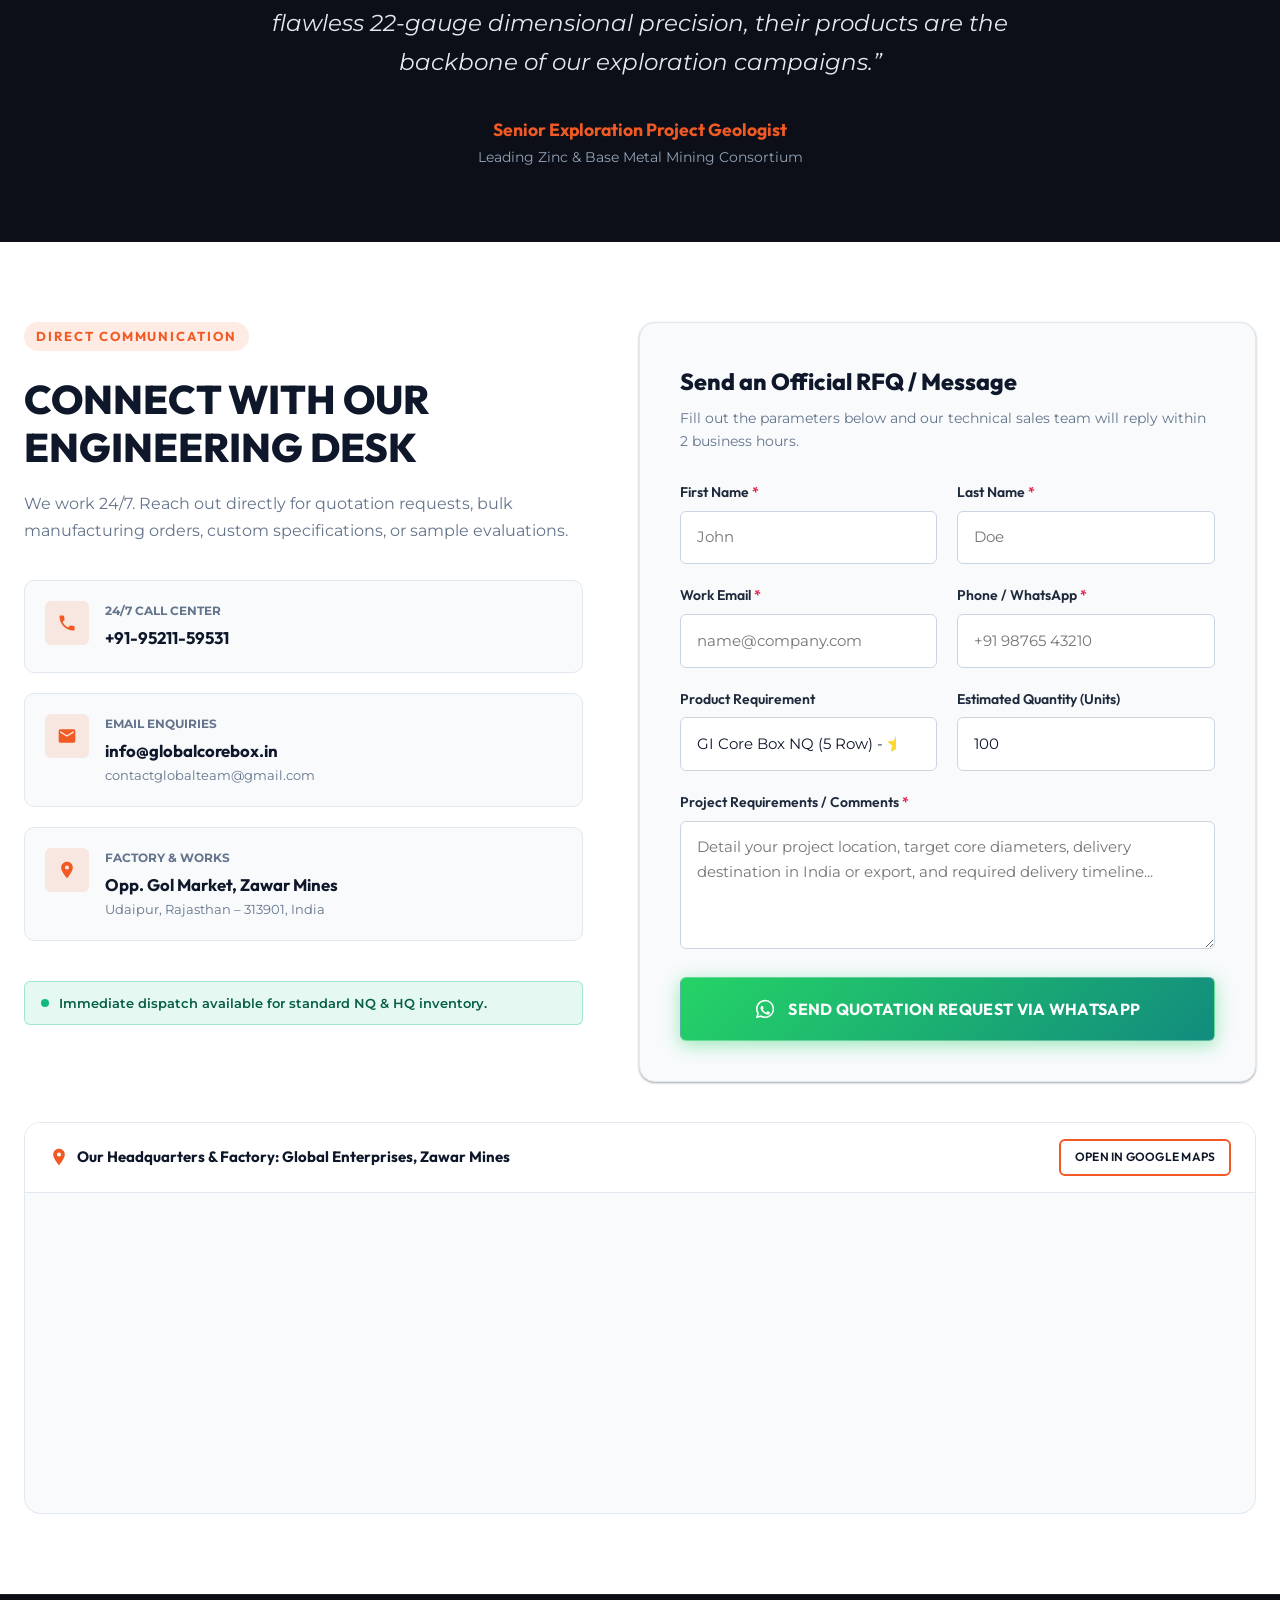
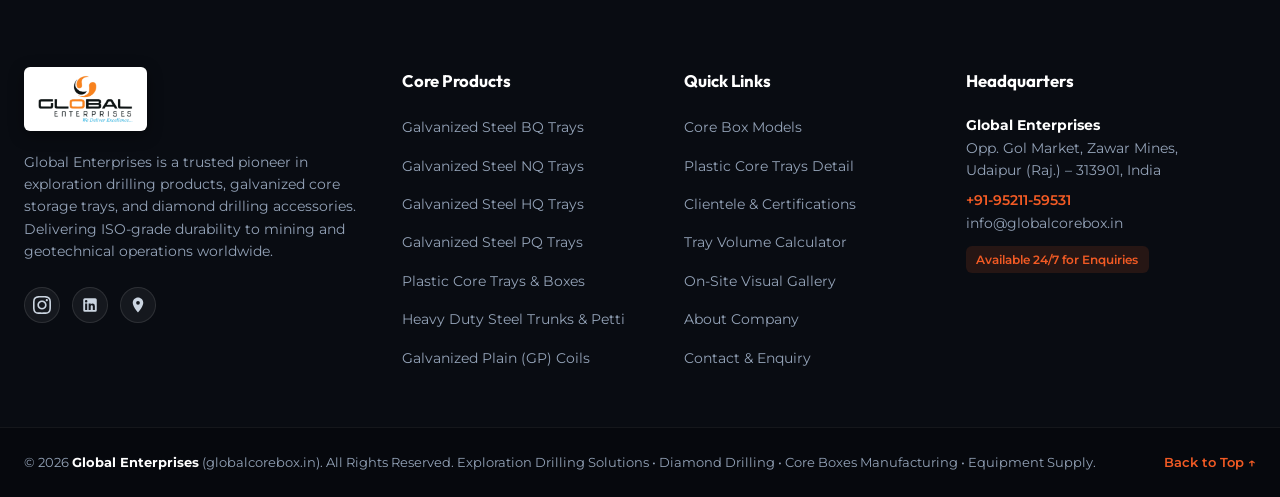
==== commit f5ed0022: "Fix the resolution for mobile and desktop" ====
--- a/index.html
+++ b/index.html
@@ -72,7 +72,7 @@
     rel="stylesheet">
 
   <!-- Custom Stylesheet -->
-  <link rel="stylesheet" href="style.css?v=3.8">
+  <link rel="stylesheet" href="style.css?v=4.0">
 
   <link rel="icon" type="image/png" href="assets/images/cropped-cropped-12-152x76.png">
 </head>
@@ -257,6 +257,9 @@
   </div>
   <div class="mobile-overlay" id="mobileOverlay"></div>
 
+  <!-- Main Semantic Content Wrapper -->
+  <main id="mainContent">
+
   <!-- Main Hero Section -->
   <section class="hero-section" id="hero">
     <div class="hero-bg-overlay"></div>
@@ -525,8 +528,11 @@
         <div class="showcase-card">
           <div class="showcase-card-badge">Base Tray</div>
           <div class="showcase-img-wrap">
-            <img src="assets/images/heavy-duty-base-tray.jpg" alt="GI Core Box 22 Gauge Base Tray"
-              class="lightbox-trigger" data-title="22 Gauge GI Core Box Base Tray">
+            <img src="assets/images/WhatsApp Image 2026-10-26 at 00.46.48 (2).jpeg" alt="GI Core Box 22 Gauge Base Tray"
+              class="lightbox-trigger" data-title="22 Gauge GI Core Box Base Tray"
+              data-category="Flagship Engineering"
+              data-desc="Formed from premium 22-gauge galvanized steel sheet. Longitudinal ribs guarantee high tensile rigidity even when loaded with high-density rock samples."
+              loading="lazy">
           </div>
           <div class="showcase-card-body">
             <h3>Heavy Duty Base Tray</h3>
@@ -544,7 +550,10 @@
           <div class="showcase-card-badge">Secure Lid</div>
           <div class="showcase-img-wrap">
             <img src="assets/images/WhatsApp Image 2026-10-26 at 00.46.50 (7).jpeg" alt="GI Core Box 22 Gauge Precision Lid"
-              class="lightbox-trigger" data-title="22 Gauge GI Core Box Precision Lid">
+              class="lightbox-trigger" data-title="22 Gauge GI Core Box Precision Lid"
+              data-category="Flagship Engineering"
+              data-desc="Fitted snugly with reinforced flanged edges and securing clips. Allows vertical stacking up to 15 boxes high during field transport without slippage."
+              loading="lazy">
           </div>
           <div class="showcase-card-body">
             <h3>Locking Weatherproof Lid</h3>
@@ -1375,6 +1384,8 @@
     </div>
   </section>
 
+  </main>
+
   <!-- Site Footer -->
   <footer class="main-footer">
     <div class="container footer-top-grid">
@@ -1530,7 +1541,7 @@
   </div>
 
   <!-- JavaScript File -->
-  <script src="script.js?v=3.7"></script>
+  <script src="script.js?v=4.0"></script>
 </body>
 
 </html>
--- a/style.css
+++ b/style.css
@@ -735,9 +735,9 @@
 .nav-dropdown-menu {
   position: absolute;
   top: calc(100% + 14px);
-  left: 50%;
-  transform: translateX(-50%) translateY(10px);
-  width: 860px !important;
+  left: -80px;
+  transform: translateY(10px);
+  width: 820px !important;
   max-width: calc(100vw - 32px) !important;
   background: rgba(255, 255, 255, 0.98);
   backdrop-filter: blur(20px);
@@ -768,7 +768,7 @@
   opacity: 1;
   visibility: visible;
   pointer-events: auto;
-  transform: translateX(-50%) translateY(0);
+  transform: translateY(0);
 }
 
 .dropdown-inner-grid {
@@ -1281,6 +1281,7 @@
 /* Hero Visual Card */
 .hero-visual-card {
   position: relative;
+  overflow: hidden;
   background: linear-gradient(145deg, #1b212e 0%, #111520 100%);
   border: 1px solid rgba(255, 255, 255, 0.12);
   border-radius: var(--radius-lg);
@@ -1480,7 +1481,7 @@
   width: 100%;
   height: 380px;
   overflow: hidden;
-  background-color: #e2e8f0;
+  background-color: #f2f2f4;
   display: flex;
   align-items: center;
   justify-content: center;
@@ -1491,6 +1492,7 @@
   width: 100%;
   height: 100%;
   object-fit: cover;
+  object-position: center;
   transition: transform var(--transition-slow);
 }
 
@@ -2954,7 +2956,7 @@
   right: -70px;
 }
 
-@media (max-width: 1200px) {
+@media (max-width: 1280px) {
   .lightbox-nav-btn.prev {
     left: 8px;
   }
@@ -3142,41 +3144,6 @@
 /* --------------------------------------------------------------------------
    21. Responsive Media Queries
    -------------------------------------------------------------------------- */
-@media (max-width: 1024px) {
-  .hero-container {
-    grid-template-columns: 1fr;
-    gap: 3rem;
-  }
-
-  .hero-visual {
-    max-width: 540px;
-    margin: 0 auto;
-  }
-
-  .calculator-wrapper {
-    grid-template-columns: 1fr;
-    gap: 2.5rem;
-  }
-
-  .why-grid {
-    grid-template-columns: repeat(2, 1fr);
-  }
-
-  .masonry-gallery {
-    grid-template-columns: repeat(3, 1fr);
-  }
-
-  .footer-top-grid {
-    grid-template-columns: repeat(2, 1fr);
-    gap: 2.5rem;
-  }
-
-  .contact-grid {
-    grid-template-columns: 1fr;
-    gap: 3rem;
-  }
-}
-
 @media (max-width: 1220px) {
   .nav-link {
     padding: 0.35rem 0.55rem;
@@ -3212,10 +3179,15 @@
   .product-item-card.reverse {
     grid-template-columns: 1fr;
     gap: 2rem;
+    direction: ltr;
   }
 
   .showcase-dual-grid {
     grid-template-columns: 1fr;
+  }
+
+  .showcase-img-wrap {
+    height: 320px;
   }
 
   .brochure-container {
@@ -3233,6 +3205,56 @@
 
   .lightbox-nav-btn.next {
     right: 10px;
+  }
+}
+
+@media (max-width: 1024px) {
+  .hero-container {
+    grid-template-columns: 1fr;
+    gap: 3rem;
+  }
+
+  .hero-visual {
+    max-width: 540px;
+    margin: 0 auto;
+  }
+
+  .calculator-wrapper {
+    grid-template-columns: 1fr;
+    gap: 2.5rem;
+  }
+
+  .why-grid {
+    grid-template-columns: repeat(2, 1fr);
+  }
+
+  .masonry-gallery {
+    grid-template-columns: repeat(3, 1fr);
+  }
+
+  .footer-top-grid {
+    grid-template-columns: repeat(2, 1fr);
+    gap: 2.5rem;
+  }
+
+  .contact-grid {
+    grid-template-columns: 1fr;
+    gap: 3rem;
+  }
+}
+
+@media (max-width: 768px) {
+  .form-row {
+    grid-template-columns: 1fr;
+  }
+
+  .masonry-gallery {
+    grid-template-columns: repeat(2, 1fr);
+  }
+
+  .calc-results-grid {
+    grid-template-columns: repeat(3, 1fr);
+    gap: 0.75rem;
   }
 }
 
@@ -3382,6 +3404,10 @@
     gap: 1rem;
   }
 
+  .showcase-img-wrap {
+    height: 260px;
+  }
+
   .calc-card,
   .contact-form-panel,
   .product-item-card {
@@ -4329,6 +4355,9 @@
 }
 
 @media (max-width: 680px) {
+  .product-item-card.best-seller-card {
+    padding-top: 5.25rem;
+  }
   .section-title-light {
     font-size: 1.85rem;
   }
@@ -4777,6 +4806,7 @@
   text-transform: uppercase;
   border-top-left-radius: calc(var(--radius-lg) - 2px);
   border-top-right-radius: calc(var(--radius-lg) - 2px);
+  z-index: 5;
 }
 
 .ribbon-main {
@@ -4945,6 +4975,10 @@
     font-size: 2.15rem;
   }
 
+  .product-item-card.best-seller-card {
+    padding-top: 4.75rem;
+  }
+
   .best-seller-top-ribbon {
     flex-direction: column;
     gap: 0.35rem;
